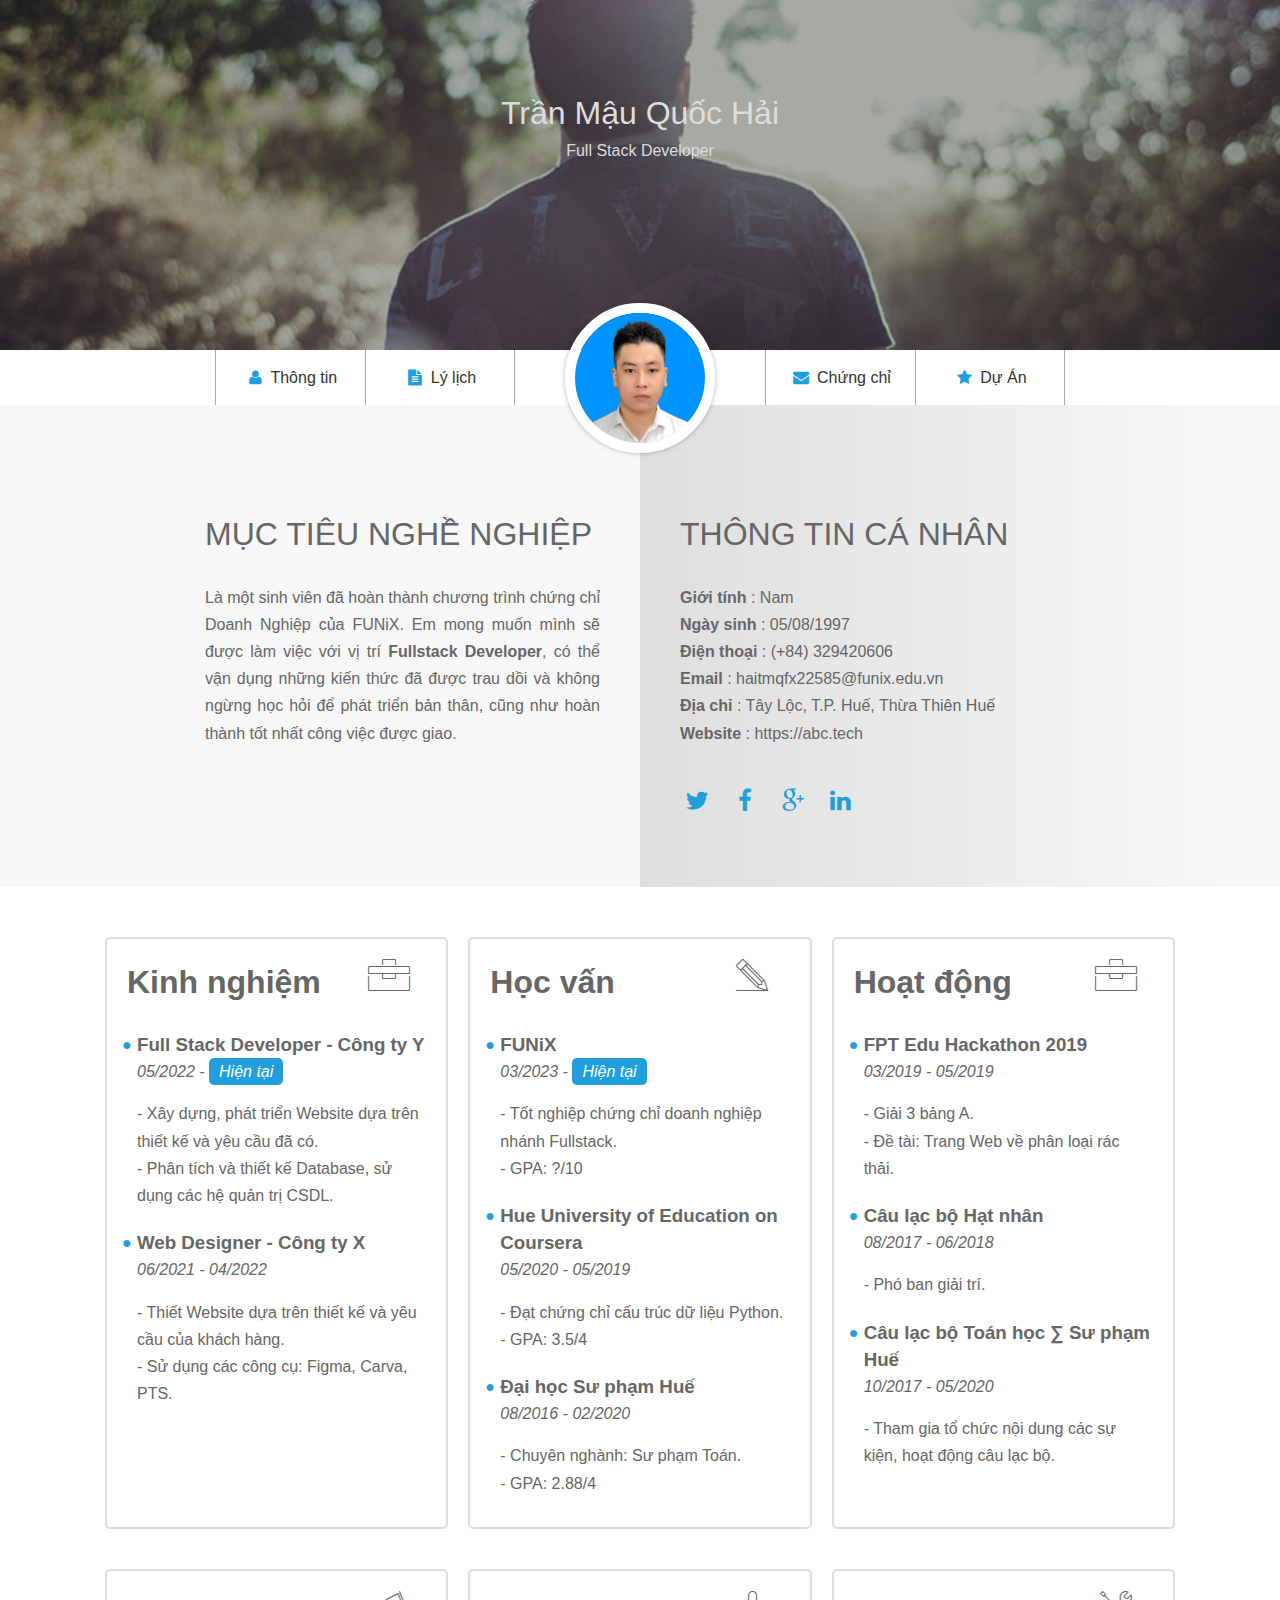
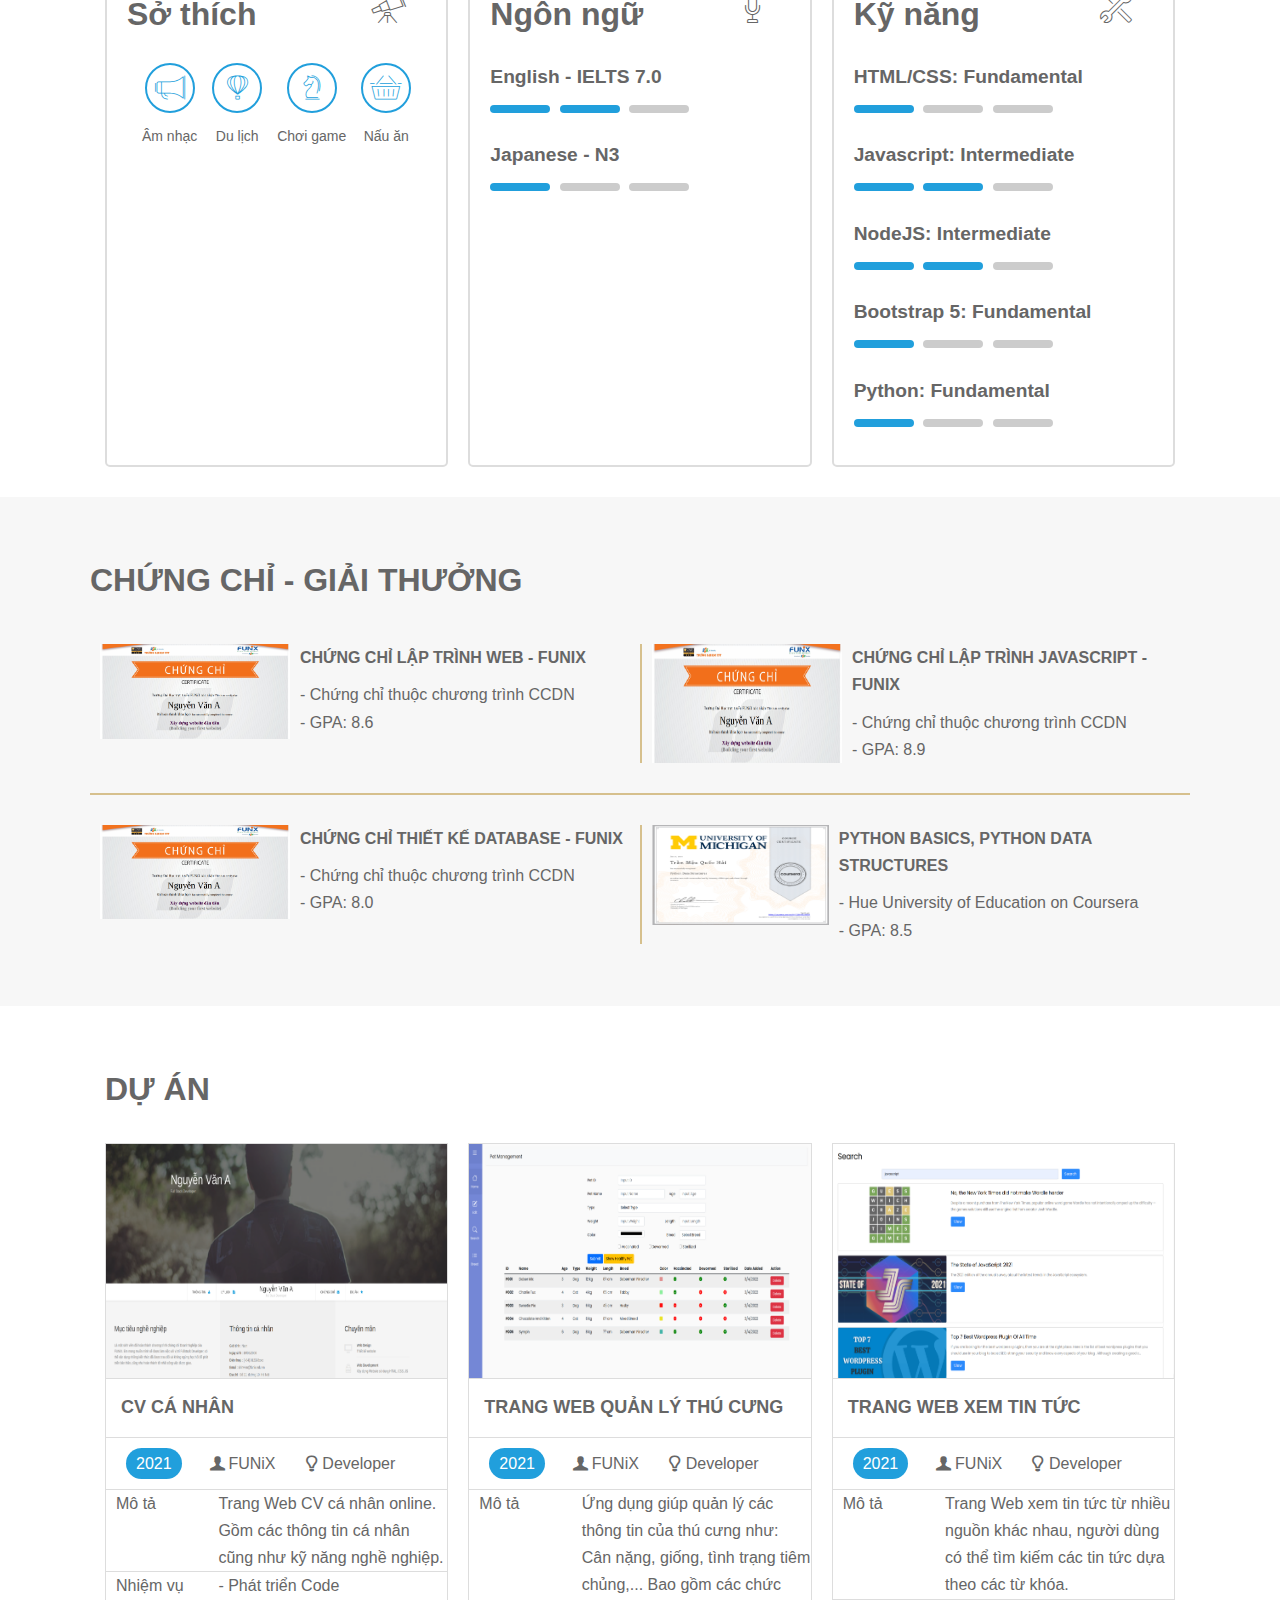
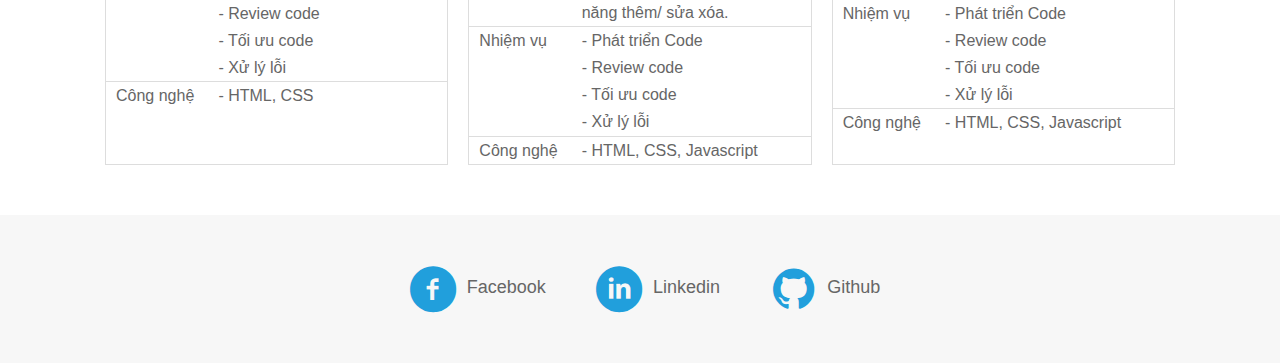
==== index.html @ 948b6e81 "add cv for assignment 3" ====
<!DOCTYPE html>
<html lang="en">
  <head>
    <meta charset="UTF-8" />
    <meta http-equiv="X-UA-Compatible" content="IE=edge" />
    <meta name="viewport" content="width=device-width, initial-scale=1.0" />
    <link rel="stylesheet" href="./css/laptop.css" />
    <link rel="stylesheet" href="./css/tablet.css" />
    <link rel="stylesheet" href="./css/mobile.css" />
    <link rel="stylesheet" href="./css/font.css" />
    <link rel="stylesheet" href="css/font.css" />
    <title>Assignment 03</title>
  </head>
  <body>
    <div class="intro">
      <div class="overlay"></div>
      <div id="banner" style="padding: 50px">
        <h1>Trần Mậu Quốc Hải</h1>
        <span>Full Stack Developer</span>
      </div>
    </div>

    <section id="nav-bar">
      <nav class="container">
        <a href="#about"><i class="icon-user icon-color-edit"></i> Thông tin</a>
        <a href="#job-info"
          ><i class="icon-doc-text-inv icon-color-edit"></i> Lý lịch</a
        >
        <div class="name">
          <!-- <h3>Trần Mậu Quốc Hải</h3> -->
          <!-- <p>Full Stack Developer</p> -->
        </div>
        <!-- tạo class chung chỉnh màu icon -->
        <a href="#certificate"
          ><i class="icon-mail-alt icon-color-edit"></i> Chứng chỉ</a
        >
        <a href="#project"><i class="icon-star-1 icon-color-edit"></i> Dự Án</a>
        <img class="avatar" src="./images/anh3x4.jpg" alt="personal avatar" />
      </nav>
    </section>

    <section id="about" class="bg-grey">
      <div class="container width-fix">
        <div id="target">
          <h1 class="section-title">Mục tiêu nghề nghiệp</h1>
          <p>
            Là một sinh viên đã hoàn thành chương trình chứng chỉ Doanh Nghiệp
            của FUNiX. Em mong muốn mình sẽ được làm việc với vị trí
            <b>Fullstack Developer</b>, có thể vận dụng những kiến thức đã được
            trau dồi và không ngừng học hỏi để phát triển bản thân, cũng như
            hoàn thành tốt nhất công việc được giao.
          </p>
        </div>
        <div id="personal-info">
          <h1 class="section-title">Thông tin cá nhân</h1>
          <ul class="mt-40 info">
            <!-- dùng thẻ strong hoặc thẻ span để chỉnh font-weight -->
            <li><span>Giới tính</span> : Nam</li>
            <li><span>Ngày sinh</span> : 05/08/1997</li>
            <li><span>Điện thoại</span> : (+84) 329420606</li>
            <li><span>Email</span> : haitmqfx22585@funix.edu.vn</li>
            <li><span>Địa chỉ</span> : Tây Lộc, T.P. Huế, Thừa Thiên Huế</li>
            <li><span>Website</span> : https://abc.tech</li>
          </ul>
          <!-- tạo list hiển thị contract icon -->
          <ul class="contact-icon">
            <li>
              <a href="#"><i class="icon-twitter icon-color-edit"></i></a>
            </li>
            <li>
              <a href="https://www.facebook.com/htmq13/"
                ><i class="icon-facebook icon-color-edit"></i
              ></a>
            </li>
            <li>
              <a href="#"><i class="icon-gplus icon-color-edit"></i></a>
            </li>
            <li>
              <a href="www.linkedin.com/in/haitmq97"
                ><i class="icon-linkedin icon-color-edit"></i
              ></a>
            </li>
          </ul>
        </div>
      </div>
    </section>

    <section id="job-info">
      <div class="container">
        <div style="margin-top: 20px" class="grid-item experience">
          <h1>Kinh nghiệm</h1>
          <i class="ic-toolbox job-info-icon"></i>
          <!-- tạo lớp để css phần tử giả (index trước list) -->
          <ul class="whitespace-li desc-index">
            <li>
              <h3>Full Stack Developer - Công ty Y</h3>
              <p>
                <em>05/2022 - <span class="blue-bg">Hiện tại</span></em>
              </p>
              <p>
                - Xây dựng, phát triển Website dựa trên thiết kế và yêu cầu đã
                có.
              </p>
              <p>
                - Phân tích và thiết kế Database, sử dụng các hệ quản trị CSDL.
              </p>
            </li>
            <li>
              <h3>Web Designer - Công ty X</h3>
              <p><em>06/2021 - 04/2022</em></p>
              <p>
                - Thiết Website dựa trên thiết kế và yêu cầu của khách hàng.
              </p>
              <p>- Sử dụng các công cụ: Figma, Carva, PTS.</p>
            </li>
          </ul>
        </div>
        <div style="margin-top: 20px" class="grid-item education">
          <h1>Học vấn</h1>
          <i class="ic-pencil job-info-icon"></i>
          <ul class="whitespace-li desc-index">
            <li>
              <h3>FUNiX</h3>
              <p>
                <em>03/2023 - <span class="blue-bg">Hiện tại</span></em>
              </p>
              <p>- Tốt nghiệp chứng chỉ doanh nghiệp nhánh Fullstack.</p>
              <p>- GPA: ?/10</p>
            </li>
            <li>
              <h3>Hue University of Education on Coursera</h3>
              <p><em>05/2020 - 05/2019</em></p>
              <p>- Đạt chứng chỉ cấu trúc dữ liệu Python.</p>
              <p>- GPA: 3.5/4</p>
            </li>
            <li>
              <h3>Đại học Sư phạm Huế</h3>
              <p><em>08/2016 - 02/2020</em></p>
              <p>- Chuyên nghành: Sư phạm Toán.</p>
              <p>- GPA: 2.88/4</p>
            </li>
          </ul>
        </div>
        <div style="margin-top: 20px" class="grid-item activity">
          <h1>Hoạt động</h1>
          <i class="ic-toolbox job-info-icon"></i>
          <ul class="whitespace-li desc-index">
            <li>
              <h3>FPT Edu Hackathon 2019</h3>
              <p><em>03/2019 - 05/2019</em></p>
              <p>- Giải 3 bảng A.</p>
              <p>- Đề tài: Trang Web về phân loại rác thải.</p>
            </li>
            <li>
              <h3>Câu lạc bộ Hạt nhân</h3>
              <p><em>08/2017 - 06/2018</em></p>
              <p>- Phó ban giải trí.</p>
            </li>

            <li>
              <h3>Câu lạc bộ Toán học &sum; Sư phạm Huế</h3>
              <p><em>10/2017 - 05/2020</em></p>
              <p>
                - Tham gia tổ chức nội dung các sự kiện, hoạt động câu lạc bộ.
              </p>
            </li>
          </ul>
        </div>
        <div style="margin-top: 20px" class="grid-item hobby">
          <h1>Sở thích</h1>
          <i class="ic-telescope job-info-icon"></i>
          <div class="hobby-items">
            <div><i class="ic-megaphone"></i> Âm nhạc</div>
            <div><i class="ic-hotairballoon"></i> Du lịch</div>
            <div><i class="ic-strategy"></i> Chơi game</div>
            <div><i class="ic-basket"></i> Nấu ăn</div>
          </div>
        </div>
        <div style="margin-top: 20px" class="grid-item languages">
          <h1>Ngôn ngữ</h1>
          <i class="ic-mic job-info-icon"></i>
          <ul class="whitespace-li skill-bars">
            <!-- tạo các level bars -->
            <li class="language-1">
              <p>English - IELTS 7.0</p>
              <span class="level-bar"></span>
              <span class="level-bar"></span>
              <span class="level-bar unreached-level"></span>
            </li>
            <li class="language-2">
              <p>Japanese - N3</p>
              <span class="level-bar"></span>
              <span class="level-bar unreached-level"></span>
              <span class="level-bar unreached-level"></span>
            </li>
          </ul>
        </div>
        <div style="margin-top: 20px" class="grid-item skills">
          <h1>Kỹ năng</h1>
          <i class="ic-tools-2 job-info-icon"></i>
          <ul class="whitespace-li skill-bars">
            <li class="skill-1">
              <p>HTML/CSS: Fundamental</p>
              <span class="level-bar"></span>
              <span class="level-bar unreached-level"></span>
              <span class="level-bar unreached-level"></span>
            </li>
            <li class="skill-2">
              <p>Javascript: Intermediate</p>
              <span class="level-bar"></span>
              <span class="level-bar"></span>
              <span class="level-bar unreached-level"></span>
            </li>
            <li class="skill-3">
              <p>NodeJS: Intermediate</p>
              <span class="level-bar"></span>
              <span class="level-bar"></span>
              <span class="level-bar unreached-level"></span>
            </li>
            <li class="skill-4">
              <p>Bootstrap 5: Fundamental</p>
              <span class="level-bar"></span>
              <span class="level-bar unreached-level"></span>
              <span class="level-bar unreached-level"></span>
            </li>
            <li class="skill-4">
              <p>Python: Fundamental</p>
              <span class="level-bar"></span>
              <span class="level-bar unreached-level"></span>
              <span class="level-bar unreached-level"></span>
            </li>
          </ul>
        </div>
      </div>
    </section>
    <section id="certificate" class="bg-grey">
      <div class="container">
        <h1 class="section-title mb-title-fix">Chứng chỉ - Giải thưởng</h1>
        <div class="certificate-grid">
          <div class="certi-grid-item">
            <div class="flexbox">
              <img src="./images/Cert_WEB.png" alt="certificate image 1" />
              <div>
                <h4>Chứng chỉ lập trình Web - Funix</h4>
                <p>- Chứng chỉ thuộc chương trình CCDN</p>
                <p>- GPA: 8.6</p>
              </div>
            </div>
          </div>
          <div class="certi-grid-item">
            <div class="flexbox">
              <img src="./images/Cert_WEB.png" alt="certificate image 2" />
              <div>
                <h4>Chứng chỉ lập trình Javascript - Funix</h4>
                <p>- Chứng chỉ thuộc chương trình CCDN</p>
                <p>- GPA: 8.9</p>
              </div>
            </div>
          </div>
          <div class="certi-grid-item">
            <div class="flexbox">
              <img src="./images/Cert_WEB.png" alt="certificate image 3" />
              <div>
                <h4>Chứng chỉ Thiết kế Database - Funix</h4>
                <p>- Chứng chỉ thuộc chương trình CCDN</p>
                <p>- GPA: 8.0</p>
              </div>
            </div>
          </div>
          <div class="certi-grid-item">
            <div class="flexbox">
              <img
                class="imgHeight"
                src="./images/1.PNG"
                alt="certificate image 4"
              />
              <div>
                <h4>Python basics, Python Data Structures</h4>
                <p>- Hue University of Education on Coursera</p>
                <p>- GPA: 8.5</p>
              </div>
            </div>
          </div>
        </div>
      </div>
    </section>

    <section id="project">
      <div class="container">
        <h1 class="section-title">Dự án</h1>
        <div class="project-grid">
          <div class="project-item">
            <img src="./images/project_1.png" alt="project image 1" />
            <div class="project-name">CV cá nhân</div>
            <div class="project-scope">
              <span>2021</span>
              <span><i class="icon-user-1"></i>FUNiX</span>
              <span><i class="icon-lamp"></i>Developer</span>
            </div>
            <!-- tạo table để hiển thị thông tin tương ứng từng hàng -->
            <table class="project-tb">
              <tr>
                <td>Mô tả</td>
                <td>
                  Trang Web CV cá nhân online. Gồm các thông tin cá nhân cũng
                  như kỹ năng nghề nghiệp.
                </td>
              </tr>
              <tr>
                <td>Nhiệm vụ</td>
                <td>
                  - Phát triển Code<br />- Review code<br />- Tối ưu code<br />-
                  Xử lý lỗi
                </td>
              </tr>
              <tr>
                <td>Công nghệ</td>
                <td>- HTML, CSS</td>
              </tr>
            </table>
          </div>
          <div class="project-item">
            <img src="./images/project_2.png" alt="project image 2" />
            <div class="project-name">Trang Web quản lý thú cưng</div>
            <div class="project-scope">
              <span>2021</span>
              <span><i class="icon-user-1"></i>FUNiX</span>
              <span><i class="icon-lamp"></i>Developer</span>
            </div>
            <table class="project-tb">
              <tr>
                <td>Mô tả</td>
                <td>
                  Ứng dụng giúp quản lý các thông tin của thú cưng như: Cân
                  nặng, giống, tình trạng tiêm chủng,... Bao gồm các chức năng
                  thêm/ sửa xóa.
                </td>
              </tr>
              <tr>
                <td>Nhiệm vụ</td>
                <td>
                  - Phát triển Code<br />- Review code<br />- Tối ưu code<br />-
                  Xử lý lỗi
                </td>
              </tr>
              <tr>
                <td>Công nghệ</td>
                <td>- HTML, CSS, Javascript</td>
              </tr>
            </table>
          </div>
          <div class="project-item">
            <img src="./images/project_3.png" alt="project image 3" />
            <div class="project-name">Trang Web xem tin tức</div>
            <div class="project-scope">
              <span>2021</span>
              <span><i class="icon-user-1"></i>FUNiX</span>
              <span><i class="icon-lamp"></i>Developer</span>
            </div>
            <table class="project-tb">
              <tr>
                <td>Mô tả</td>
                <td>
                  Trang Web xem tin tức từ nhiều nguồn khác nhau, người dùng có
                  thể tìm kiếm các tin tức dựa theo các từ khóa.
                </td>
              </tr>
              <tr>
                <td>Nhiệm vụ</td>
                <td>
                  - Phát triển Code<br />- Review code<br />- Tối ưu code<br />-
                  Xử lý lỗi
                </td>
              </tr>
              <tr>
                <td>Công nghệ</td>
                <td>- HTML, CSS, Javascript</td>
              </tr>
            </table>
          </div>
        </div>
      </div>
    </section>

    <section id="footer" class="bg-grey">
      <div class="container">
        <ul class="contact-list">
          <li>
            <a href="https://www.facebook.com/htmq13/"
              ><i class="icon-facebook-circled icon-color-edit"></i
              ><span class="hidden">Facebook</span></a
            >
          </li>
          <li>
            <a href="www.linkedin.com/in/haitmq97"
              ><i class="icon-linkedin-circled icon-color-edit"></i
              ><span class="hidden">Linkedin</span></a
            >
          </li>
          <li>
            <a href="https://github.com/haitmq97"
              ><i class="icon-github-circled icon-color-edit"></i
              ><span class="hidden">Github</span></a
            >
          </li>
        </ul>
      </div>
    </section>
  </body>
</html>
---- css/laptop.css ----
* {
  margin: 0px;
  /* set padding và box-sizing */
  padding: 0;
  box-sizing: border-box;
}
/* set font chữ và màu */
html,
body,
p,
ul,
li,
a,
table,
tr,
td {
  font-family: Arial, Helvetica, sans-serif;
  color: #666;
  line-height: 1.7rem;
  font-size: 1rem;
}

a:link {
  text-decoration: none;
}

ul {
  list-style-type: none;
}

.icon-color-edit {
  color: #219fdc;
}

/* initial css */

.bg-grey {
  background: #f7f7f7;
}

section > .container {
  max-width: 1170px;
  width: 100%;
  margin: auto;
  display: block;
  padding: 30px 50px;
}

/* CSS */
/* section-title */

.section-title {
  text-transform: uppercase;
  margin: 40px 0;
}

/* banner */

.intro {
  min-width: 1200px;
  margin: 0 auto;
  height: 350px;
  background: url('../images/banner.jpg') no-repeat center top;
  background-size: cover;
  position: relative;
}

/* tạo độ tối cho img */
.overlay {
  position: absolute;
  background-color: rgba(0, 0, 0, 0.3);
  width: 100%;
  height: 100%;
}

/* xác định vị trí cho banner */

.intro #banner {
  width: 400px;
  color: #ddd;
  text-align: center;
  position: absolute;
  top: 50px;
  left: 50%;
  transform: translateX(-50%);
}

.intro #banner h1 {
  font-weight: 300;
  padding-bottom: 10px;
}

/* navbar */

#nav-bar .container {
  /* overflow: hidden; */
  padding: 0;
  display: flex;
  justify-content: center;
}

#nav-bar .container a {
  display: inline-block;
  width: 150px;
  text-align: center;
  color: #333;
  padding: 14px 16px;
  text-decoration: none;
  border-left: 1px solid #aaa;
}

#nav-bar a + a {
  border-right: 1px solid #aaa;
}

#nav-bar .container a:hover {
  background-color: #333;
  color: #ddd;
}

.name {
  width: 250px;
  text-align: center;
  display: flex;
  flex-direction: column;
  justify-content: center;
}

.name h3 {
  padding-bottom: 5px;
}

.name p {
  font-size: 12px;
  color: #aaa;
}

/* about */

/* fix lại chiều rộng của container section */
/* .width-fix {
  min-width: 1170px;
  width: 100% !important;
} */

#about .container {
  display: grid;
  grid-template-columns: 1fr 1fr;
  /* set lại padding */
  padding: 0;
}

#about .container h1 {
  line-height: 2.4rem;
}

/* căn chỉnh target */
#target {
  padding: 70px 40px 70px 150px;
}

#target p {
  text-align: justify;
}

/* căn chỉnh và đặt màu nền personal-info */
#personal-info {
  background: linear-gradient(90deg, #dedede, #f7f7f7);
  padding: 70px 150px 70px 40px;
}

.contact-icon > li {
  display: inline-block;
  margin-top: 40px;
  margin-right: 10px;
}

.contact-icon > li i {
  font-size: 24px;
}

/* style nội dung của target và personal-info */

#about .container div h1 {
  margin-bottom: 30px;
  font-weight: lighter;
  font-size: 32px;
}

#about .container span {
  font-weight: bold;
}

/* Job info */

/* Tạo grid container */
#job-info > .container {
  margin: 0 auto;
  display: grid;
  grid-template-columns: repeat(3, 1fr);
  column-gap: 20px;
  row-gap: 20px;
}

/* style các grid items */

.grid-item {
  border: 2px solid #ddd;
  border-radius: 5px;
  padding: 30px 20px;
  display: grid;
  grid-template-columns: 3fr 1fr;
  grid-template-rows: auto 1fr;
  row-gap: 20px;
}

.grid-item > ul {
  grid-column: 1 / span 2;
}

/* chỉnh size của icon */
.job-info-icon {
  font-size: 32px;
  text-align: center;
  padding-bottom: 10px;
  position: relative;
  top: -10px;
}

/* style li trong khối grid */
.desc-index > li {
  padding-left: 10px;
  position: relative;
}

.desc-index > li::before {
  content: '\25CF';
  color: #219fdc;
  position: absolute;
  left: -5px;
}

.whitespace-li > li + li {
  margin-top: 20px;
}

.desc-index > li > p:nth-of-type(1) {
  margin-bottom: 15px;
}

.blue-bg {
  display: inline-block;
  background-color: #219fdc;
  color: #fff;
  padding: 0 10px;
  border-radius: 5px;
}

/* Hobby */

.hobby-items {
  grid-column: 1 / span 2;
  display: flex;
  text-align: center;
  justify-content: space-evenly;
}

.hobby-items > div {
  font-size: 14px;
}

.hobby-items i {
  font-size: 24px;
  color: #219fdc;
  width: 50px;
  height: 50px;
  display: flex;
  justify-content: center;
  align-items: center;
  border: 2px solid #219fdc;
  border-radius: 50%;
  margin: 0 auto 10px;
}

/* languages and skills  */

.skill-bars {
  grid-column: 1 / span 2;
}

.skill-bars > li > p {
  font-size: 1.2rem;
  font-weight: bold;
}
/* Tạo level bar */

.level-bar {
  margin-top: 15px;
  display: inline-block;
  width: 60px;
  height: 8px;
  background-color: #219fdc;
  border-radius: 5px;
  margin-right: 5px;
}

.unreached-level {
  background-color: #ccc;
}

/* certificate */
/* fix margin-bottom của title */
.mb-title-fix {
  margin-bottom: 20px;
}
/* fix lại width của container */
#certificate > .container {
  max-width: 1200px;
  width: 100%;
}

.certificate-grid {
  display: grid;
  grid-template-columns: 1fr 1fr;
  grid-template-rows: 1fr 1fr;
}

.certi-grid-item {
  border-bottom: 2px solid #d6c08d;
  padding: 30px 0;
}

.flexbox {
  display: flex;
  padding: 0 10px;
}

/* Hiển thị vertical border cho phần tử chẵn */
.certi-grid-item:nth-child(even) .flexbox {
  border-left: 2px solid #d6c08d;
}
/* tắt hiển thị border 2 phần tử cuối */
.certi-grid-item:last-child,
.certi-grid-item:nth-last-child(2) {
  border: none;
}

.certi-grid-item img {
  width: 190px;
  margin-right: 10px;
}

.imgHeight {
  height: 100px;
}

.certi-grid-item h4 {
  text-transform: uppercase;
  font-weight: 600;
  margin-bottom: 10px;
}

/* project */

.project-grid {
  /* tạo grid */
  display: grid;
  grid-template-columns: repeat(3, 1fr);
  column-gap: 20px;
  padding-bottom: 20px;
}

.project-item {
  border: 1px solid #ddd;
  display: flex;
  flex-direction: column;
}

.project-item > *:not(:last-child) {
  border-bottom: 1px solid #ddd;
}

/* style noi dung trong project item */
.project-item > img {
  width: 100%;
  height: auto;
}

.project-name {
  text-transform: uppercase;
  font-size: 18px;
  font-weight: bold;
  padding: 15px;
}

.project-scope {
  padding: 10px 20px;
}

.project-scope > span {
  display: inline-block;
  margin-right: 20px;
}
/* style nội dung project table và tạo border */
.project-scope > span:first-child {
  background-color: #219fdc;
  border-radius: 20px;
  padding: 2px 10px;
  color: #fff;
}

.project-tb {
  border-collapse: collapse;
}

.project-tb tr + tr {
  border-top: 1px solid #ddd;
}

.project-tb tr > td {
  padding-left: 10px;
}

.project-tb tr > td:first-child {
  width: 30%;
  vertical-align: top;
  padding-left: 10px;
}

/* footer */
.contact-list {
  display: flex;
  justify-content: center;
}

.contact-list > li {
  display: inline-block;
  padding: 20px;
}

.contact-list a {
  font-size: 18px;
}

.contact-list i {
  font-size: 3rem;
  vertical-align: middle;
}

/* phan nâng cao  */

#nav-bar .container {
  position: relative;
}

#nav-bar .container .avatar {
  width: 150px;
  height: 150px;
  border: 10px solid #fff;
  border-radius: 50%;
  box-shadow: 0 0 5px rgba(0, 0, 0, 0.3);
  position: absolute;
  top: 50%;
  left: 50%;
  transform: translate(-50%, -50%);
}
---- css/tablet.css ----
@media only screen and (min-width: 768px) and (max-width: 1023px) {
  p,
  div,
  ul,
  li,
  a,
  table,
  tr,
  td {
    line-height: 2rem;
    font-size: 1.1rem;
  }

  section > .container {
    padding: 20px 40px;
  }

  /* navbar */
  .name,
  .avatar {
    display: none;
  }

  #nav-bar .container a {
    width: 20%;
  }

  #nav-bar .container > a:nth-of-type(2) {
    border-right: none;
  }
  /* about */
  #about .container > div {
    padding: 25px;
  }
  #about .container div h1 {
    margin: 20px auto;
    text-align: center;
    font-size: 1.6rem;
  }
  #job-info > .container {
    margin: 0 auto;
    display: grid;
    grid-template-columns: repeat(2, 1fr);
    column-gap: 20px;
    row-gap: 10px;
  }
  .flexbox {
    flex-direction: column;
  }

  .flexbox img {
    padding: 0 1rem;
  }
  .flexbox h4 {
    white-space: wrap;
  }
  .certi-grid-item img {
    width: 100%;
    height: fit-content;
  }
  .project-grid {
    column-gap: 10px;
    padding-bottom: 10px;
  }
  .project-name {
    font-size: 16px;
    padding: 10px;
  }
}
---- css/mobile.css ----
@media only screen and (max-width: 767px) {
  p,
  div,
  ul,
  li,
  a,
  table,
  tr,
  td {
    line-height: 2rem;
    font-size: 1.4rem;
  }

  /* container */
  section > .container {
  }
  /* Navbar */
  .name,
  .avatar {
    display: none;
  }
  #nav-bar .container {
    display: block;
    width: 100%;
  }
  #nav-bar .container > a {
    display: block;
    width: 100%;
    text-align: left;
    padding: 10px 16px;
  }

  #about .container {
    display: block;
  }

  #about .container > div {
    padding: 40px;
  }
  #about .container div h1 {
    margin: 15px auto;
    text-align: center;
  }
  #personal-info {
    background: linear-gradient(180deg, #dbdada, #f7f7f7);
  }
  .contact-icon {
    display: flex;
    flex-direction: row;
    justify-content: center;
  }

  .contact-icon > li i {
    font-size: 2rem;
  }
  #job-info > .container {
    margin: 0 auto;
    display: grid;
    grid-template-columns: 1fr;
    column-gap: 20px;
    row-gap: 10px;
  }
  .certificate-grid {
    display: grid;
    grid-template-columns: 1fr;
  }
  .flexbox {
    flex-direction: column;
  }
  .flexbox h4 {
    white-space: wrap;
  }
  .certi-grid-item img {
    width: 100%;
    height: auto;
    margin-bottom: 20px;
  }
  .certi-grid-item:nth-child(even) .flexbox {
    border-left: none;
  }
  .certi-grid-item:not(:last-child) {
    border-bottom: 2px solid #d6c08d !important;
  }
  .project-grid {
    /* tạo grid */
    display: grid;
    grid-template-columns: 1fr;
  }
  .project-item:not(:last-child) {
    margin-bottom: 20px;
  }

  .project-item .project-name {
    order: -1;
    background: linear-gradient(180deg, #dbdada, #f7f7f7);
  }
  #footer .hidden {
    display: none;
  }
  .contact-list i {
    font-size: 4rem;
  }
}
---- css/font.css ----
@font-face {
	font-family: 'open_sanslight';
	src: url('../fonts/OpenSans-Light-webfont.eot');
	src: url('../fonts/OpenSans-Light-webfont.eot#iefix') format('embedded-opentype'),
		url('../fonts/OpenSans-Light-webfont.woff') format('woff'),
		url('../fonts/OpenSans-Light-webfont.ttf') format('truetype'),
		url('../fonts/OpenSans-Light-webfont.svg#open_sanslight') format('svg');
	font-weight: normal;
	font-style: normal;

}

@font-face {
	font-family: 'open_sansitalic';
	src: url('../fonts/OpenSans-Italic-webfont.eot');
	src: url('../fonts/OpenSans-Italic-webfont.eot#iefix') format('embedded-opentype'),
		url('../fonts/OpenSans-Italic-webfont.woff') format('woff'),
		url('../fonts/OpenSans-Italic-webfont.ttf') format('truetype'),
		url('../fonts/OpenSans-Italic-webfont.svg#open_sansitalic') format('svg');
	font-weight: normal;
	font-style: normal;

}

@font-face {
	font-family: 'open_sanssemibold';
	src: url('../fonts/OpenSans-Semibold-webfont.eot');
	src: url('../fonts/OpenSans-Semibold-webfont.eot#iefix') format('embedded-opentype'),
		url('../fonts/OpenSans-Semibold-webfont.woff') format('woff'),
		url('../fonts/OpenSans-Semibold-webfont.ttf') format('truetype'),
		url('../fonts/OpenSans-Semibold-webfont.svg#open_sanssemibold') format('svg');
	font-weight: normal;
	font-style: normal;

}


@font-face {
	font-family: 'open_sanslight_italic';
	src: url('../fonts/OpenSans-LightItalic-webfont.eot');
	src: url('../fonts/OpenSans-LightItalic-webfont.eot#iefix') format('embedded-opentype'),
		url('../fonts/OpenSans-LightItalic-webfont.woff') format('woff'),
		url('../fonts/OpenSans-LightItalic-webfont.ttf') format('truetype'),
		url('../fonts/OpenSans-LightItalic-webfont.svg#open_sanslight_italic') format('svg');
	font-weight: normal;
	font-style: normal;

}

@font-face {
	font-family: 'open_sansregular';
	src: url('../fonts/OpenSans-Regular-webfont.eot');
	src: url('../fonts/OpenSans-Regular-webfont.eot#iefix') format('embedded-opentype'),
		url('../fonts/OpenSans-Regular-webfont.woff') format('woff'),
		url('../fonts/OpenSans-Regular-webfont.ttf') format('truetype'),
		url('../fonts/OpenSans-Regular-webfont.svg#open_sansregular') format('svg');
	font-weight: normal;
	font-style: normal;

}


@font-face {
	font-family: 'fontello';
	src: url('../fonts/fontello.eot');
	src: url('../fonts/fontello.eot#iefix') format('embedded-opentype'),
		url('../fonts/fontello.woff') format('woff'),
		url('../fonts/fontello.ttf') format('truetype'),
		url('../fonts/fontello.svg#fontello') format('svg');
	font-weight: normal;
	font-style: normal;
}

[class^="icon-"]:before,
[class*=" icon-"]:before {
	font-family: "fontello";
	font-style: normal;
	font-weight: normal;
	speak: none;

	display: inline-block;
	text-decoration: inherit;
	width: 1em;
	margin-right: .2em;
	text-align: center;
	/* opacity: .8; */

	/* For safety - reset parent styles, that can break glyph codes*/
	font-variant: normal;
	text-transform: none;

	/* fix buttons height, for twitter bootstrap */
	line-height: 1em;

	/* Animation center compensation - margins should be symmetric */
	/* remove if not needed */
	margin-left: .2em;

	/* you can be more comfortable with increased icons size */
	/* font-size: 120%; */

	/* Font smoothing. That was taken from TWBS */
	-webkit-font-smoothing: antialiased;
	-moz-osx-font-smoothing: grayscale;

	/* Uncomment for 3D effect */
	/* text-shadow: 1px 1px 1px rgba(127, 127, 127, 0.3); */
}

.icon-emo-happy:before {
	content: '\e800';
}

/* '' */
.icon-emo-wink:before {
	content: '\e801';
}

/* '' */
.icon-emo-wink2:before {
	content: '\e802';
}

/* '' */
.icon-emo-unhappy:before {
	content: '\e803';
}

/* '' */
.icon-emo-sleep:before {
	content: '\e804';
}

/* '' */
.icon-emo-thumbsup:before {
	content: '\e805';
}

/* '' */
.icon-emo-devil:before {
	content: '\e806';
}

/* '' */
.icon-emo-surprised:before {
	content: '\e807';
}

/* '' */
.icon-emo-tongue:before {
	content: '\e808';
}

/* '' */
.icon-emo-coffee:before {
	content: '\e809';
}

/* '' */
.icon-emo-sunglasses:before {
	content: '\e80a';
}

/* '' */
.icon-emo-displeased:before {
	content: '\e80b';
}

/* '' */
.icon-emo-beer:before {
	content: '\e80c';
}

/* '' */
.icon-emo-grin:before {
	content: '\e80d';
}

/* '' */
.icon-emo-angry:before {
	content: '\e80e';
}

/* '' */
.icon-emo-saint:before {
	content: '\e80f';
}

/* '' */
.icon-emo-cry:before {
	content: '\e810';
}

/* '' */
.icon-emo-shoot:before {
	content: '\e811';
}

/* '' */
.icon-emo-squint:before {
	content: '\e812';
}

/* '' */
.icon-emo-laugh:before {
	content: '\e813';
}

/* '' */
.icon-spin1:before {
	content: '\e814';
}

/* '' */
.icon-spin2:before {
	content: '\e815';
}

/* '' */
.icon-spin3:before {
	content: '\e816';
}

/* '' */
.icon-spin4:before {
	content: '\e817';
}

/* '' */
.icon-spin5:before {
	content: '\e818';
}

/* '' */
.icon-spin6:before {
	content: '\e819';
}

/* '' */
.icon-firefox:before {
	content: '\e81a';
}

/* '' */
.icon-chrome:before {
	content: '\e81b';
}

/* '' */
.icon-opera:before {
	content: '\e81c';
}

/* '' */
.icon-ie:before {
	content: '\e81d';
}

/* '' */
.icon-crown:before {
	content: '\e81e';
}

/* '' */
.icon-crown-plus:before {
	content: '\e81f';
}

/* '' */
.icon-crown-minus:before {
	content: '\e820';
}

/* '' */
.icon-marquee:before {
	content: '\e821';
}

/* '' */
.icon-glass:before {
	content: '\e822';
}

/* '' */
.icon-music:before {
	content: '\e823';
}

/* '' */
.icon-search:before {
	content: '\e824';
}

/* '' */
.icon-mail:before {
	content: '\e825';
}

/* '' */
.icon-mail-alt:before {
	content: '\e826';
}

/* '' */
.icon-mail-squared:before {
	content: '\e827';
}

/* '' */
.icon-heart:before {
	content: '\e828';
}

/* '' */
.icon-heart-empty:before {
	content: '\e829';
}

/* '' */
.icon-star-1:before {
	content: '\e82a';
}

/* '' */
.icon-star-empty-1:before {
	content: '\e82b';
}

/* '' */
.icon-star-half:before {
	content: '\e82c';
}

/* '' */
.icon-star-half-alt:before {
	content: '\e82d';
}

/* '' */
.icon-user:before {
	content: '\e82e';
}

/* '' */
.icon-user-plus:before {
	content: '\e82f';
}

/* '' */
.icon-user-times:before {
	content: '\e830';
}

/* '' */
.icon-users:before {
	content: '\e831';
}

/* '' */
.icon-male:before {
	content: '\e832';
}

/* '' */
.icon-female:before {
	content: '\e833';
}

/* '' */
.icon-child:before {
	content: '\e834';
}

/* '' */
.icon-user-secret:before {
	content: '\e835';
}

/* '' */
.icon-video:before {
	content: '\e836';
}

/* '' */
.icon-videocam:before {
	content: '\e837';
}

/* '' */
.icon-picture:before {
	content: '\e838';
}

/* '' */
.icon-camera:before {
	content: '\e839';
}

/* '' */
.icon-camera-alt:before {
	content: '\e83a';
}

/* '' */
.icon-th-large:before {
	content: '\e83b';
}

/* '' */
.icon-th:before {
	content: '\e83c';
}

/* '' */
.icon-th-list:before {
	content: '\e83d';
}

/* '' */
.icon-ok:before {
	content: '\e83e';
}

/* '' */
.icon-ok-circled:before {
	content: '\e83f';
}

/* '' */
.icon-ok-circled2:before {
	content: '\e840';
}

/* '' */
.icon-ok-squared:before {
	content: '\e841';
}

/* '' */
.icon-cancel:before {
	content: '\e842';
}

/* '' */
.icon-cancel-circled:before {
	content: '\e843';
}

/* '' */
.icon-cancel-circled2:before {
	content: '\e844';
}

/* '' */
.icon-plus:before {
	content: '\e845';
}

/* '' */
.icon-plus-circled:before {
	content: '\e846';
}

/* '' */
.icon-plus-squared:before {
	content: '\e847';
}

/* '' */
.icon-plus-squared-alt:before {
	content: '\e848';
}

/* '' */
.icon-minus:before {
	content: '\e849';
}

/* '' */
.icon-minus-circled:before {
	content: '\e84a';
}

/* '' */
.icon-minus-squared:before {
	content: '\e84b';
}

/* '' */
.icon-minus-squared-alt:before {
	content: '\e84c';
}

/* '' */
.icon-help:before {
	content: '\e84d';
}

/* '' */
.icon-help-circled:before {
	content: '\e84e';
}

/* '' */
.icon-info-circled:before {
	content: '\e84f';
}

/* '' */
.icon-info:before {
	content: '\e850';
}

/* '' */
.icon-home:before {
	content: '\e851';
}

/* '' */
.icon-link:before {
	content: '\e852';
}

/* '' */
.icon-unlink:before {
	content: '\e853';
}

/* '' */
.icon-link-ext:before {
	content: '\e854';
}

/* '' */
.icon-link-ext-alt:before {
	content: '\e855';
}

/* '' */
.icon-attach:before {
	content: '\e856';
}

/* '' */
.icon-lock:before {
	content: '\e857';
}

/* '' */
.icon-lock-open:before {
	content: '\e858';
}

/* '' */
.icon-lock-open-alt:before {
	content: '\e859';
}

/* '' */
.icon-pin:before {
	content: '\e85a';
}

/* '' */
.icon-eye:before {
	content: '\e85b';
}

/* '' */
.icon-eye-off:before {
	content: '\e85c';
}

/* '' */
.icon-tag-1:before {
	content: '\e85d';
}

/* '' */
.icon-tags:before {
	content: '\e85e';
}

/* '' */
.icon-bookmark:before {
	content: '\e85f';
}

/* '' */
.icon-bookmark-empty:before {
	content: '\e860';
}

/* '' */
.icon-flag:before {
	content: '\e861';
}

/* '' */
.icon-flag-empty:before {
	content: '\e862';
}

/* '' */
.icon-flag-checkered:before {
	content: '\e863';
}

/* '' */
.icon-thumbs-up:before {
	content: '\e864';
}

/* '' */
.icon-thumbs-down:before {
	content: '\e865';
}

/* '' */
.icon-thumbs-up-alt:before {
	content: '\e866';
}

/* '' */
.icon-thumbs-down-alt:before {
	content: '\e867';
}

/* '' */
.icon-download:before {
	content: '\e868';
}

/* '' */
.icon-upload:before {
	content: '\e869';
}

/* '' */
.icon-download-cloud:before {
	content: '\e86a';
}

/* '' */
.icon-upload-cloud:before {
	content: '\e86b';
}

/* '' */
.icon-reply:before {
	content: '\e86c';
}

/* '' */
.icon-reply-all:before {
	content: '\e86d';
}

/* '' */
.icon-forward:before {
	content: '\e86e';
}

/* '' */
.icon-quote-left:before {
	content: '\e86f';
}

/* '' */
.icon-quote-right:before {
	content: '\e870';
}

/* '' */
.icon-code:before {
	content: '\e871';
}

/* '' */
.icon-export:before {
	content: '\e872';
}

/* '' */
.icon-export-alt:before {
	content: '\e873';
}

/* '' */
.icon-share:before {
	content: '\e874';
}

/* '' */
.icon-share-squared:before {
	content: '\e875';
}

/* '' */
.icon-pencil:before {
	content: '\e876';
}

/* '' */
.icon-pencil-squared:before {
	content: '\e877';
}

/* '' */
.icon-edit:before {
	content: '\e878';
}

/* '' */
.icon-print:before {
	content: '\e879';
}

/* '' */
.icon-retweet:before {
	content: '\e87a';
}

/* '' */
.icon-keyboard:before {
	content: '\e87b';
}

/* '' */
.icon-gamepad:before {
	content: '\e87c';
}

/* '' */
.icon-comment:before {
	content: '\e87d';
}

/* '' */
.icon-chat:before {
	content: '\e87e';
}

/* '' */
.icon-comment-empty:before {
	content: '\e87f';
}

/* '' */
.icon-chat-empty:before {
	content: '\e880';
}

/* '' */
.icon-bell:before {
	content: '\e881';
}

/* '' */
.icon-bell-alt:before {
	content: '\e882';
}

/* '' */
.icon-bell-off:before {
	content: '\e883';
}

/* '' */
.icon-bell-off-empty:before {
	content: '\e884';
}

/* '' */
.icon-attention-alt:before {
	content: '\e885';
}

/* '' */
.icon-attention:before {
	content: '\e886';
}

/* '' */
.icon-attention-circled:before {
	content: '\e887';
}

/* '' */
.icon-location:before {
	content: '\e888';
}

/* '' */
.icon-direction:before {
	content: '\e889';
}

/* '' */
.icon-compass:before {
	content: '\e88a';
}

/* '' */
.icon-trash:before {
	content: '\e88b';
}

/* '' */
.icon-trash-empty:before {
	content: '\e88c';
}

/* '' */
.icon-doc:before {
	content: '\e88d';
}

/* '' */
.icon-docs:before {
	content: '\e88e';
}

/* '' */
.icon-doc-text:before {
	content: '\e88f';
}

/* '' */
.icon-doc-inv:before {
	content: '\e890';
}

/* '' */
.icon-doc-text-inv:before {
	content: '\e891';
}

/* '' */
.icon-file-pdf:before {
	content: '\e892';
}

/* '' */
.icon-file-word:before {
	content: '\e893';
}

/* '' */
.icon-file-excel:before {
	content: '\e894';
}

/* '' */
.icon-file-powerpoint:before {
	content: '\e895';
}

/* '' */
.icon-file-image:before {
	content: '\e896';
}

/* '' */
.icon-file-archive:before {
	content: '\e897';
}

/* '' */
.icon-file-audio:before {
	content: '\e898';
}

/* '' */
.icon-file-video:before {
	content: '\e899';
}

/* '' */
.icon-file-code:before {
	content: '\e89a';
}

/* '' */
.icon-folder:before {
	content: '\e89b';
}

/* '' */
.icon-folder-open:before {
	content: '\e89c';
}

/* '' */
.icon-folder-empty:before {
	content: '\e89d';
}

/* '' */
.icon-folder-open-empty:before {
	content: '\e89e';
}

/* '' */
.icon-box:before {
	content: '\e89f';
}

/* '' */
.icon-rss:before {
	content: '\e8a0';
}

/* '' */
.icon-rss-squared:before {
	content: '\e8a1';
}

/* '' */
.icon-phone:before {
	content: '\e8a2';
}

/* '' */
.icon-phone-squared:before {
	content: '\e8a3';
}

/* '' */
.icon-fax:before {
	content: '\e8a4';
}

/* '' */
.icon-menu:before {
	content: '\e8a5';
}

/* '' */
.icon-cog:before {
	content: '\e8a6';
}

/* '' */
.icon-cog-alt:before {
	content: '\e8a7';
}

/* '' */
.icon-wrench:before {
	content: '\e8a8';
}

/* '' */
.icon-sliders:before {
	content: '\e8a9';
}

/* '' */
.icon-basket:before {
	content: '\e8aa';
}

/* '' */
.icon-cart-plus:before {
	content: '\e8ab';
}

/* '' */
.icon-cart-arrow-down:before {
	content: '\e8ac';
}

/* '' */
.icon-calendar:before {
	content: '\e8ad';
}

/* '' */
.icon-calendar-empty:before {
	content: '\e8ae';
}

/* '' */
.icon-login:before {
	content: '\e8af';
}

/* '' */
.icon-logout:before {
	content: '\e8b0';
}

/* '' */
.icon-mic:before {
	content: '\e8b1';
}

/* '' */
.icon-mute:before {
	content: '\e8b2';
}

/* '' */
.icon-volume-off:before {
	content: '\e8b3';
}

/* '' */
.icon-volume-down:before {
	content: '\e8b4';
}

/* '' */
.icon-volume-up:before {
	content: '\e8b5';
}

/* '' */
.icon-headphones:before {
	content: '\e8b6';
}

/* '' */
.icon-clock:before {
	content: '\e8b7';
}

/* '' */
.icon-lightbulb:before {
	content: '\e8b8';
}

/* '' */
.icon-block:before {
	content: '\e8b9';
}

/* '' */
.icon-resize-full:before {
	content: '\e8ba';
}

/* '' */
.icon-resize-full-alt:before {
	content: '\e8bb';
}

/* '' */
.icon-resize-small:before {
	content: '\e8bc';
}

/* '' */
.icon-resize-vertical:before {
	content: '\e8bd';
}

/* '' */
.icon-resize-horizontal:before {
	content: '\e8be';
}

/* '' */
.icon-move:before {
	content: '\e8bf';
}

/* '' */
.icon-zoom-in:before {
	content: '\e8c0';
}

/* '' */
.icon-zoom-out:before {
	content: '\e8c1';
}

/* '' */
.icon-down-circled2:before {
	content: '\e8c2';
}

/* '' */
.icon-up-circled2:before {
	content: '\e8c3';
}

/* '' */
.icon-left-circled2:before {
	content: '\e8c4';
}

/* '' */
.icon-right-circled2:before {
	content: '\e8c5';
}

/* '' */
.icon-down-dir:before {
	content: '\e8c6';
}

/* '' */
.icon-up-dir:before {
	content: '\e8c7';
}

/* '' */
.icon-left-dir:before {
	content: '\e8c8';
}

/* '' */
.icon-right-dir:before {
	content: '\e8c9';
}

/* '' */
.icon-down-open:before {
	content: '\e8ca';
}

/* '' */
.icon-left-open:before {
	content: '\e8cb';
}

/* '' */
.icon-right-open:before {
	content: '\e8cc';
}

/* '' */
.icon-up-open:before {
	content: '\e8cd';
}

/* '' */
.icon-angle-left:before {
	content: '\e8ce';
}

/* '' */
.icon-angle-right:before {
	content: '\e8cf';
}

/* '' */
.icon-angle-up:before {
	content: '\e8d0';
}

/* '' */
.icon-angle-down:before {
	content: '\e8d1';
}

/* '' */
.icon-angle-circled-left:before {
	content: '\e8d2';
}

/* '' */
.icon-angle-circled-right:before {
	content: '\e8d3';
}

/* '' */
.icon-angle-circled-up:before {
	content: '\e8d4';
}

/* '' */
.icon-angle-circled-down:before {
	content: '\e8d5';
}

/* '' */
.icon-angle-double-left:before {
	content: '\e8d6';
}

/* '' */
.icon-angle-double-right:before {
	content: '\e8d7';
}

/* '' */
.icon-angle-double-up:before {
	content: '\e8d8';
}

/* '' */
.icon-angle-double-down:before {
	content: '\e8d9';
}

/* '' */
.icon-down:before {
	content: '\e8da';
}

/* '' */
.icon-left:before {
	content: '\e8db';
}

/* '' */
.icon-right:before {
	content: '\e8dc';
}

/* '' */
.icon-up:before {
	content: '\e8dd';
}

/* '' */
.icon-down-big:before {
	content: '\e8de';
}

/* '' */
.icon-left-big:before {
	content: '\e8df';
}

/* '' */
.icon-right-big:before {
	content: '\e8e0';
}

/* '' */
.icon-up-big:before {
	content: '\e8e1';
}

/* '' */
.icon-right-hand:before {
	content: '\e8e2';
}

/* '' */
.icon-left-hand:before {
	content: '\e8e3';
}

/* '' */
.icon-up-hand:before {
	content: '\e8e4';
}

/* '' */
.icon-down-hand:before {
	content: '\e8e5';
}

/* '' */
.icon-left-circled:before {
	content: '\e8e6';
}

/* '' */
.icon-right-circled:before {
	content: '\e8e7';
}

/* '' */
.icon-up-circled:before {
	content: '\e8e8';
}

/* '' */
.icon-down-circled:before {
	content: '\e8e9';
}

/* '' */
.icon-cw:before {
	content: '\e8ea';
}

/* '' */
.icon-ccw:before {
	content: '\e8eb';
}

/* '' */
.icon-arrows-cw:before {
	content: '\e8ec';
}

/* '' */
.icon-level-up:before {
	content: '\e8ed';
}

/* '' */
.icon-level-down:before {
	content: '\e8ee';
}

/* '' */
.icon-shuffle:before {
	content: '\e8ef';
}

/* '' */
.icon-exchange:before {
	content: '\e8f0';
}

/* '' */
.icon-history:before {
	content: '\e8f1';
}

/* '' */
.icon-expand:before {
	content: '\e8f2';
}

/* '' */
.icon-collapse:before {
	content: '\e8f3';
}

/* '' */
.icon-expand-right:before {
	content: '\e8f4';
}

/* '' */
.icon-collapse-left:before {
	content: '\e8f5';
}

/* '' */
.icon-play:before {
	content: '\e8f6';
}

/* '' */
.icon-play-circled:before {
	content: '\e8f7';
}

/* '' */
.icon-play-circled2:before {
	content: '\e8f8';
}

/* '' */
.icon-stop:before {
	content: '\e8f9';
}

/* '' */
.icon-pause:before {
	content: '\e8fa';
}

/* '' */
.icon-to-end:before {
	content: '\e8fb';
}

/* '' */
.icon-to-end-alt:before {
	content: '\e8fc';
}

/* '' */
.icon-to-start:before {
	content: '\e8fd';
}

/* '' */
.icon-to-start-alt:before {
	content: '\e8fe';
}

/* '' */
.icon-fast-fw:before {
	content: '\e8ff';
}

/* '' */
.icon-fast-bw:before {
	content: '\e900';
}

/* '' */
.icon-eject:before {
	content: '\e901';
}

/* '' */
.icon-target:before {
	content: '\e902';
}

/* '' */
.icon-signal:before {
	content: '\e903';
}

/* '' */
.icon-wifi:before {
	content: '\e904';
}

/* '' */
.icon-award:before {
	content: '\e905';
}

/* '' */
.icon-desktop:before {
	content: '\e906';
}

/* '' */
.icon-laptop:before {
	content: '\e907';
}

/* '' */
.icon-tablet:before {
	content: '\e908';
}

/* '' */
.icon-mobile:before {
	content: '\e909';
}

/* '' */
.icon-inbox:before {
	content: '\e90a';
}

/* '' */
.icon-globe:before {
	content: '\e90b';
}

/* '' */
.icon-sun:before {
	content: '\e90c';
}

/* '' */
.icon-cloud:before {
	content: '\e90d';
}

/* '' */
.icon-flash:before {
	content: '\e90e';
}

/* '' */
.icon-moon:before {
	content: '\e90f';
}

/* '' */
.icon-umbrella-1:before {
	content: '\e910';
}

/* '' */
.icon-flight:before {
	content: '\e911';
}

/* '' */
.icon-fighter-jet:before {
	content: '\e912';
}

/* '' */
.icon-paper-plane:before {
	content: '\e913';
}

/* '' */
.icon-paper-plane-empty:before {
	content: '\e914';
}

/* '' */
.icon-space-shuttle:before {
	content: '\e915';
}

/* '' */
.icon-leaf:before {
	content: '\e916';
}

/* '' */
.icon-font:before {
	content: '\e917';
}

/* '' */
.icon-bold:before {
	content: '\e918';
}

/* '' */
.icon-medium:before {
	content: '\e919';
}

/* '' */
.icon-italic:before {
	content: '\e91a';
}

/* '' */
.icon-header:before {
	content: '\e91b';
}

/* '' */
.icon-paragraph:before {
	content: '\e91c';
}

/* '' */
.icon-text-height:before {
	content: '\e91d';
}

/* '' */
.icon-text-width:before {
	content: '\e91e';
}

/* '' */
.icon-align-left:before {
	content: '\e91f';
}

/* '' */
.icon-align-center:before {
	content: '\e920';
}

/* '' */
.icon-align-right:before {
	content: '\e921';
}

/* '' */
.icon-align-justify:before {
	content: '\e922';
}

/* '' */
.icon-list:before {
	content: '\e923';
}

/* '' */
.icon-indent-left:before {
	content: '\e924';
}

/* '' */
.icon-indent-right:before {
	content: '\e925';
}

/* '' */
.icon-list-bullet:before {
	content: '\e926';
}

/* '' */
.icon-list-numbered:before {
	content: '\e927';
}

/* '' */
.icon-strike:before {
	content: '\e928';
}

/* '' */
.icon-underline:before {
	content: '\e929';
}

/* '' */
.icon-superscript:before {
	content: '\e92a';
}

/* '' */
.icon-subscript:before {
	content: '\e92b';
}

/* '' */
.icon-table:before {
	content: '\e92c';
}

/* '' */
.icon-columns:before {
	content: '\e92d';
}

/* '' */
.icon-crop:before {
	content: '\e92e';
}

/* '' */
.icon-scissors:before {
	content: '\e92f';
}

/* '' */
.icon-paste:before {
	content: '\e930';
}

/* '' */
.icon-briefcase:before {
	content: '\e931';
}

/* '' */
.icon-suitcase:before {
	content: '\e932';
}

/* '' */
.icon-ellipsis:before {
	content: '\e933';
}

/* '' */
.icon-ellipsis-vert:before {
	content: '\e934';
}

/* '' */
.icon-off:before {
	content: '\e935';
}

/* '' */
.icon-road:before {
	content: '\e936';
}

/* '' */
.icon-list-alt:before {
	content: '\e937';
}

/* '' */
.icon-qrcode:before {
	content: '\e938';
}

/* '' */
.icon-barcode:before {
	content: '\e939';
}

/* '' */
.icon-book:before {
	content: '\e93a';
}

/* '' */
.icon-ajust:before {
	content: '\e93b';
}

/* '' */
.icon-tint:before {
	content: '\e93c';
}

/* '' */
.icon-toggle-off:before {
	content: '\e93d';
}

/* '' */
.icon-toggle-on:before {
	content: '\e93e';
}

/* '' */
.icon-check:before {
	content: '\e93f';
}

/* '' */
.icon-check-empty:before {
	content: '\e940';
}

/* '' */
.icon-circle:before {
	content: '\e941';
}

/* '' */
.icon-circle-empty:before {
	content: '\e942';
}

/* '' */
.icon-circle-thin:before {
	content: '\e943';
}

/* '' */
.icon-circle-notch:before {
	content: '\e944';
}

/* '' */
.icon-dot-circled:before {
	content: '\e945';
}

/* '' */
.icon-asterisk:before {
	content: '\e946';
}

/* '' */
.icon-gift:before {
	content: '\e947';
}

/* '' */
.icon-fire:before {
	content: '\e948';
}

/* '' */
.icon-magnet:before {
	content: '\e949';
}

/* '' */
.icon-chart-bar:before {
	content: '\e94a';
}

/* '' */
.icon-chart-area:before {
	content: '\e94b';
}

/* '' */
.icon-chart-pie:before {
	content: '\e94c';
}

/* '' */
.icon-chart-line:before {
	content: '\e94d';
}

/* '' */
.icon-ticket:before {
	content: '\e94e';
}

/* '' */
.icon-credit-card:before {
	content: '\e94f';
}

/* '' */
.icon-floppy:before {
	content: '\e950';
}

/* '' */
.icon-megaphone:before {
	content: '\e951';
}

/* '' */
.icon-hdd:before {
	content: '\e952';
}

/* '' */
.icon-key:before {
	content: '\e953';
}

/* '' */
.icon-fork:before {
	content: '\e954';
}

/* '' */
.icon-rocket:before {
	content: '\e955';
}

/* '' */
.icon-bug:before {
	content: '\e956';
}

/* '' */
.icon-certificate:before {
	content: '\e957';
}

/* '' */
.icon-tasks:before {
	content: '\e958';
}

/* '' */
.icon-filter:before {
	content: '\e959';
}

/* '' */
.icon-beaker:before {
	content: '\e95a';
}

/* '' */
.icon-magic:before {
	content: '\e95b';
}

/* '' */
.icon-cab:before {
	content: '\e95c';
}

/* '' */
.icon-taxi:before {
	content: '\e95d';
}

/* '' */
.icon-truck:before {
	content: '\e95e';
}

/* '' */
.icon-bus:before {
	content: '\e95f';
}

/* '' */
.icon-bicycle:before {
	content: '\e960';
}

/* '' */
.icon-motorcycle:before {
	content: '\e961';
}

/* '' */
.icon-train:before {
	content: '\e962';
}

/* '' */
.icon-subway:before {
	content: '\e963';
}

/* '' */
.icon-ship:before {
	content: '\e964';
}

/* '' */
.icon-money:before {
	content: '\e965';
}

/* '' */
.icon-euro:before {
	content: '\e966';
}

/* '' */
.icon-pound:before {
	content: '\e967';
}

/* '' */
.icon-dollar:before {
	content: '\e968';
}

/* '' */
.icon-rupee:before {
	content: '\e969';
}

/* '' */
.icon-yen:before {
	content: '\e96a';
}

/* '' */
.icon-rouble:before {
	content: '\e96b';
}

/* '' */
.icon-shekel:before {
	content: '\e96c';
}

/* '' */
.icon-try:before {
	content: '\e96d';
}

/* '' */
.icon-won:before {
	content: '\e96e';
}

/* '' */
.icon-bitcoin:before {
	content: '\e96f';
}

/* '' */
.icon-viacoin:before {
	content: '\e970';
}

/* '' */
.icon-sort:before {
	content: '\e971';
}

/* '' */
.icon-sort-down:before {
	content: '\e972';
}

/* '' */
.icon-sort-up:before {
	content: '\e973';
}

/* '' */
.icon-sort-alt-up:before {
	content: '\e974';
}

/* '' */
.icon-sort-alt-down:before {
	content: '\e975';
}

/* '' */
.icon-sort-name-up:before {
	content: '\e976';
}

/* '' */
.icon-sort-name-down:before {
	content: '\e977';
}

/* '' */
.icon-sort-number-up:before {
	content: '\e978';
}

/* '' */
.icon-sort-number-down:before {
	content: '\e979';
}

/* '' */
.icon-hammer:before {
	content: '\e97a';
}

/* '' */
.icon-gauge:before {
	content: '\e97b';
}

/* '' */
.icon-sitemap:before {
	content: '\e97c';
}

/* '' */
.icon-spinner:before {
	content: '\e97d';
}

/* '' */
.icon-coffee:before {
	content: '\e97e';
}

/* '' */
.icon-food:before {
	content: '\e97f';
}

/* '' */
.icon-beer:before {
	content: '\e980';
}

/* '' */
.icon-user-md:before {
	content: '\e981';
}

/* '' */
.icon-stethoscope:before {
	content: '\e982';
}

/* '' */
.icon-heartbeat:before {
	content: '\e983';
}

/* '' */
.icon-ambulance:before {
	content: '\e984';
}

/* '' */
.icon-medkit:before {
	content: '\e985';
}

/* '' */
.icon-h-sigh:before {
	content: '\e986';
}

/* '' */
.icon-bed:before {
	content: '\e987';
}

/* '' */
.icon-hospital:before {
	content: '\e988';
}

/* '' */
.icon-building:before {
	content: '\e989';
}

/* '' */
.icon-building-filled:before {
	content: '\e98a';
}

/* '' */
.icon-bank:before {
	content: '\e98b';
}

/* '' */
.icon-smile:before {
	content: '\e98c';
}

/* '' */
.icon-frown:before {
	content: '\e98d';
}

/* '' */
.icon-meh:before {
	content: '\e98e';
}

/* '' */
.icon-anchor:before {
	content: '\e98f';
}

/* '' */
.icon-terminal:before {
	content: '\e990';
}

/* '' */
.icon-eraser:before {
	content: '\e991';
}

/* '' */
.icon-puzzle:before {
	content: '\e992';
}

/* '' */
.icon-shield:before {
	content: '\e993';
}

/* '' */
.icon-extinguisher:before {
	content: '\e994';
}

/* '' */
.icon-bullseye:before {
	content: '\e995';
}

/* '' */
.icon-wheelchair:before {
	content: '\e996';
}

/* '' */
.icon-language:before {
	content: '\e997';
}

/* '' */
.icon-graduation-cap:before {
	content: '\e998';
}

/* '' */
.icon-paw:before {
	content: '\e999';
}

/* '' */
.icon-spoon:before {
	content: '\e99a';
}

/* '' */
.icon-cube:before {
	content: '\e99b';
}

/* '' */
.icon-cubes:before {
	content: '\e99c';
}

/* '' */
.icon-recycle:before {
	content: '\e99d';
}

/* '' */
.icon-tree:before {
	content: '\e99e';
}

/* '' */
.icon-database:before {
	content: '\e99f';
}

/* '' */
.icon-server:before {
	content: '\e9a0';
}

/* '' */
.icon-lifebuoy:before {
	content: '\e9a1';
}

/* '' */
.icon-rebel:before {
	content: '\e9a2';
}

/* '' */
.icon-empire:before {
	content: '\e9a3';
}

/* '' */
.icon-bomb:before {
	content: '\e9a4';
}

/* '' */
.icon-soccer-ball:before {
	content: '\e9a5';
}

/* '' */
.icon-tty:before {
	content: '\e9a6';
}

/* '' */
.icon-binoculars:before {
	content: '\e9a7';
}

/* '' */
.icon-plug:before {
	content: '\e9a8';
}

/* '' */
.icon-newspaper:before {
	content: '\e9a9';
}

/* '' */
.icon-calc:before {
	content: '\e9aa';
}

/* '' */
.icon-copyright:before {
	content: '\e9ab';
}

/* '' */
.icon-at:before {
	content: '\e9ac';
}

/* '' */
.icon-eyedropper:before {
	content: '\e9ad';
}

/* '' */
.icon-brush:before {
	content: '\e9ae';
}

/* '' */
.icon-birthday:before {
	content: '\e9af';
}

/* '' */
.icon-diamond:before {
	content: '\e9b0';
}

/* '' */
.icon-street-view:before {
	content: '\e9b1';
}

/* '' */
.icon-venus:before {
	content: '\e9b2';
}

/* '' */
.icon-mars:before {
	content: '\e9b3';
}

/* '' */
.icon-mercury:before {
	content: '\e9b4';
}

/* '' */
.icon-transgender:before {
	content: '\e9b5';
}

/* '' */
.icon-transgender-alt:before {
	content: '\e9b6';
}

/* '' */
.icon-venus-double:before {
	content: '\e9b7';
}

/* '' */
.icon-mars-double:before {
	content: '\e9b8';
}

/* '' */
.icon-venus-mars:before {
	content: '\e9b9';
}

/* '' */
.icon-mars-stroke:before {
	content: '\e9ba';
}

/* '' */
.icon-mars-stroke-v:before {
	content: '\e9bb';
}

/* '' */
.icon-mars-stroke-h:before {
	content: '\e9bc';
}

/* '' */
.icon-neuter:before {
	content: '\e9bd';
}

/* '' */
.icon-cc-visa:before {
	content: '\e9be';
}

/* '' */
.icon-cc-mastercard:before {
	content: '\e9bf';
}

/* '' */
.icon-cc-discover:before {
	content: '\e9c0';
}

/* '' */
.icon-cc-amex:before {
	content: '\e9c1';
}

/* '' */
.icon-cc-paypal:before {
	content: '\e9c2';
}

/* '' */
.icon-cc-stripe:before {
	content: '\e9c3';
}

/* '' */
.icon-adn:before {
	content: '\e9c4';
}

/* '' */
.icon-android:before {
	content: '\e9c5';
}

/* '' */
.icon-angellist:before {
	content: '\e9c6';
}

/* '' */
.icon-apple:before {
	content: '\e9c7';
}

/* '' */
.icon-behance:before {
	content: '\e9c8';
}

/* '' */
.icon-behance-squared:before {
	content: '\e9c9';
}

/* '' */
.icon-bitbucket:before {
	content: '\e9ca';
}

/* '' */
.icon-bitbucket-squared:before {
	content: '\e9cb';
}

/* '' */
.icon-buysellads:before {
	content: '\e9cc';
}

/* '' */
.icon-cc:before {
	content: '\e9cd';
}

/* '' */
.icon-codeopen:before {
	content: '\e9ce';
}

/* '' */
.icon-connectdevelop:before {
	content: '\e9cf';
}

/* '' */
.icon-css3:before {
	content: '\e9d0';
}

/* '' */
.icon-dashcube:before {
	content: '\e9d1';
}

/* '' */
.icon-delicious:before {
	content: '\e9d2';
}

/* '' */
.icon-deviantart:before {
	content: '\e9d3';
}

/* '' */
.icon-digg:before {
	content: '\e9d4';
}

/* '' */
.icon-dribbble:before {
	content: '\e9d5';
}

/* '' */
.icon-dropbox:before {
	content: '\e9d6';
}

/* '' */
.icon-drupal:before {
	content: '\e9d7';
}

/* '' */
.icon-facebook:before {
	content: '\e9d8';
}

/* '' */
.icon-facebook-squared:before {
	content: '\e9d9';
}

/* '' */
.icon-facebook-official:before {
	content: '\e9da';
}

/* '' */
.icon-flickr:before {
	content: '\e9db';
}

/* '' */
.icon-forumbee:before {
	content: '\e9dc';
}

/* '' */
.icon-foursquare:before {
	content: '\e9dd';
}

/* '' */
.icon-git-squared:before {
	content: '\e9de';
}

/* '' */
.icon-git:before {
	content: '\e9df';
}

/* '' */
.icon-github:before {
	content: '\e9e0';
}

/* '' */
.icon-github-squared:before {
	content: '\e9e1';
}

/* '' */
.icon-github-circled:before {
	content: '\e9e2';
}

/* '' */
.icon-gittip:before {
	content: '\e9e3';
}

/* '' */
.icon-google:before {
	content: '\e9e4';
}

/* '' */
.icon-gplus:before {
	content: '\e9e5';
}

/* '' */
.icon-gplus-squared:before {
	content: '\e9e6';
}

/* '' */
.icon-gwallet:before {
	content: '\e9e7';
}

/* '' */
.icon-hacker-news:before {
	content: '\e9e8';
}

/* '' */
.icon-html5:before {
	content: '\e9e9';
}

/* '' */
.icon-instagram:before {
	content: '\e9ea';
}

/* '' */
.icon-ioxhost:before {
	content: '\e9eb';
}

/* '' */
.icon-joomla:before {
	content: '\e9ec';
}

/* '' */
.icon-jsfiddle:before {
	content: '\e9ed';
}

/* '' */
.icon-lastfm:before {
	content: '\e9ee';
}

/* '' */
.icon-lastfm-squared:before {
	content: '\e9ef';
}

/* '' */
.icon-leanpub:before {
	content: '\e9f0';
}

/* '' */
.icon-linkedin-squared:before {
	content: '\e9f1';
}

/* '' */
.icon-linux:before {
	content: '\e9f2';
}

/* '' */
.icon-linkedin:before {
	content: '\e9f3';
}

/* '' */
.icon-maxcdn:before {
	content: '\e9f4';
}

/* '' */
.icon-meanpath:before {
	content: '\e9f5';
}

/* '' */
.icon-openid:before {
	content: '\e9f6';
}

/* '' */
.icon-pagelines:before {
	content: '\e9f7';
}

/* '' */
.icon-paypal:before {
	content: '\e9f8';
}

/* '' */
.icon-pied-piper-squared:before {
	content: '\e9f9';
}

/* '' */
.icon-pied-piper-alt:before {
	content: '\e9fa';
}

/* '' */
.icon-pinterest:before {
	content: '\e9fb';
}

/* '' */
.icon-pinterest-circled:before {
	content: '\e9fc';
}

/* '' */
.icon-pinterest-squared:before {
	content: '\e9fd';
}

/* '' */
.icon-qq:before {
	content: '\e9fe';
}

/* '' */
.icon-reddit:before {
	content: '\e9ff';
}

/* '' */
.icon-reddit-squared:before {
	content: '\ea00';
}

/* '' */
.icon-renren:before {
	content: '\ea01';
}

/* '' */
.icon-sellsy:before {
	content: '\ea02';
}

/* '' */
.icon-shirtsinbulk:before {
	content: '\ea03';
}

/* '' */
.icon-simplybuilt:before {
	content: '\ea04';
}

/* '' */
.icon-skyatlas:before {
	content: '\ea05';
}

/* '' */
.icon-skype:before {
	content: '\ea06';
}

/* '' */
.icon-slack:before {
	content: '\ea07';
}

/* '' */
.icon-slideshare:before {
	content: '\ea08';
}

/* '' */
.icon-soundcloud:before {
	content: '\ea09';
}

/* '' */
.icon-spotify:before {
	content: '\ea0a';
}

/* '' */
.icon-stackexchange:before {
	content: '\ea0b';
}

/* '' */
.icon-stackoverflow:before {
	content: '\ea0c';
}

/* '' */
.icon-steam:before {
	content: '\ea0d';
}

/* '' */
.icon-steam-squared:before {
	content: '\ea0e';
}

/* '' */
.icon-stumbleupon:before {
	content: '\ea0f';
}

/* '' */
.icon-stumbleupon-circled:before {
	content: '\ea10';
}

/* '' */
.icon-tencent-weibo:before {
	content: '\ea11';
}

/* '' */
.icon-trello:before {
	content: '\ea12';
}

/* '' */
.icon-tumblr:before {
	content: '\ea13';
}

/* '' */
.icon-tumblr-squared:before {
	content: '\ea14';
}

/* '' */
.icon-twitch:before {
	content: '\ea15';
}

/* '' */
.icon-note:before {
	content: '\ea16';
}

/* '' */
.icon-note-beamed:before {
	content: '\ea17';
}

/* '' */
.icon-music-1:before {
	content: '\ea18';
}

/* '' */
.icon-search-1:before {
	content: '\ea19';
}

/* '' */
.icon-flashlight:before {
	content: '\ea1a';
}

/* '' */
.icon-mail-1:before {
	content: '\ea1b';
}

/* '' */
.icon-heart-1:before {
	content: '\ea1c';
}

/* '' */
.icon-heart-empty-1:before {
	content: '\ea1d';
}

/* '' */
.icon-star:before {
	content: '\ea1e';
}

/* '' */
.icon-star-empty:before {
	content: '\ea1f';
}

/* '' */
.icon-user-1:before {
	content: '\ea20';
}

/* '' */
.icon-users-1:before {
	content: '\ea21';
}

/* '' */
.icon-user-add:before {
	content: '\ea22';
}

/* '' */
.icon-video-1:before {
	content: '\ea23';
}

/* '' */
.icon-picture-1:before {
	content: '\ea24';
}

/* '' */
.icon-camera-1:before {
	content: '\ea25';
}

/* '' */
.icon-layout:before {
	content: '\ea26';
}

/* '' */
.icon-menu-1:before {
	content: '\ea27';
}

/* '' */
.icon-check-1:before {
	content: '\ea28';
}

/* '' */
.icon-cancel-1:before {
	content: '\ea29';
}

/* '' */
.icon-cancel-circled-1:before {
	content: '\ea2a';
}

/* '' */
.icon-cancel-squared:before {
	content: '\ea2b';
}

/* '' */
.icon-plus-1:before {
	content: '\ea2c';
}

/* '' */
.icon-plus-circled-1:before {
	content: '\ea2d';
}

/* '' */
.icon-plus-squared-1:before {
	content: '\ea2e';
}

/* '' */
.icon-minus-1:before {
	content: '\ea2f';
}

/* '' */
.icon-minus-circled-1:before {
	content: '\ea30';
}

/* '' */
.icon-minus-squared-1:before {
	content: '\ea31';
}

/* '' */
.icon-help-1:before {
	content: '\ea32';
}

/* '' */
.icon-help-circled-1:before {
	content: '\ea33';
}

/* '' */
.icon-info-1:before {
	content: '\ea34';
}

/* '' */
.icon-info-circled-1:before {
	content: '\ea35';
}

/* '' */
.icon-back:before {
	content: '\ea36';
}

/* '' */
.icon-home-1:before {
	content: '\ea37';
}

/* '' */
.icon-link-1:before {
	content: '\ea38';
}

/* '' */
.icon-attach-1:before {
	content: '\ea39';
}

/* '' */
.icon-lock-1:before {
	content: '\ea3a';
}

/* '' */
.icon-lock-open-1:before {
	content: '\ea3b';
}

/* '' */
.icon-eye-1:before {
	content: '\ea3c';
}

/* '' */
.icon-tag:before {
	content: '\ea3d';
}

/* '' */
.icon-bookmark-1:before {
	content: '\ea3e';
}

/* '' */
.icon-bookmarks:before {
	content: '\ea3f';
}

/* '' */
.icon-flag-1:before {
	content: '\ea40';
}

/* '' */
.icon-thumbs-up-1:before {
	content: '\ea41';
}

/* '' */
.icon-thumbs-down-1:before {
	content: '\ea42';
}

/* '' */
.icon-download-1:before {
	content: '\ea43';
}

/* '' */
.icon-upload-1:before {
	content: '\ea44';
}

/* '' */
.icon-upload-cloud-1:before {
	content: '\ea45';
}

/* '' */
.icon-reply-1:before {
	content: '\ea46';
}

/* '' */
.icon-reply-all-1:before {
	content: '\ea47';
}

/* '' */
.icon-forward-1:before {
	content: '\ea48';
}

/* '' */
.icon-quote:before {
	content: '\ea49';
}

/* '' */
.icon-code-1:before {
	content: '\ea4a';
}

/* '' */
.icon-export-1:before {
	content: '\ea4b';
}

/* '' */
.icon-pencil-1:before {
	content: '\ea4c';
}

/* '' */
.icon-feather:before {
	content: '\ea4d';
}

/* '' */
.icon-print-1:before {
	content: '\ea4e';
}

/* '' */
.icon-retweet-1:before {
	content: '\ea4f';
}

/* '' */
.icon-keyboard-1:before {
	content: '\ea50';
}

/* '' */
.icon-comment-1:before {
	content: '\ea51';
}

/* '' */
.icon-chat-1:before {
	content: '\ea52';
}

/* '' */
.icon-bell-1:before {
	content: '\ea53';
}

/* '' */
.icon-attention-1:before {
	content: '\ea54';
}

/* '' */
.icon-alert:before {
	content: '\ea55';
}

/* '' */
.icon-vcard:before {
	content: '\ea56';
}

/* '' */
.icon-address:before {
	content: '\ea57';
}

/* '' */
.icon-location-1:before {
	content: '\ea58';
}

/* '' */
.icon-map:before {
	content: '\ea59';
}

/* '' */
.icon-direction-1:before {
	content: '\ea5a';
}

/* '' */
.icon-compass-1:before {
	content: '\ea5b';
}

/* '' */
.icon-cup:before {
	content: '\ea5c';
}

/* '' */
.icon-trash-1:before {
	content: '\ea5d';
}

/* '' */
.icon-doc-1:before {
	content: '\ea5e';
}

/* '' */
.icon-docs-1:before {
	content: '\ea5f';
}

/* '' */
.icon-doc-landscape:before {
	content: '\ea60';
}

/* '' */
.icon-doc-text-1:before {
	content: '\ea61';
}

/* '' */
.icon-doc-text-inv-1:before {
	content: '\ea62';
}

/* '' */
.icon-newspaper-1:before {
	content: '\ea63';
}

/* '' */
.icon-book-open:before {
	content: '\ea64';
}

/* '' */
.icon-book-1:before {
	content: '\ea65';
}

/* '' */
.icon-folder-1:before {
	content: '\ea66';
}

/* '' */
.icon-archive:before {
	content: '\ea67';
}

/* '' */
.icon-box-1:before {
	content: '\ea68';
}

/* '' */
.icon-rss-1:before {
	content: '\ea69';
}

/* '' */
.icon-phone-1:before {
	content: '\ea6a';
}

/* '' */
.icon-cog-1:before {
	content: '\ea6b';
}

/* '' */
.icon-tools:before {
	content: '\ea6c';
}

/* '' */
.icon-share-1:before {
	content: '\ea6d';
}

/* '' */
.icon-shareable:before {
	content: '\ea6e';
}

/* '' */
.icon-basket-1:before {
	content: '\ea6f';
}

/* '' */
.icon-bag:before {
	content: '\ea70';
}

/* '' */
.icon-calendar-1:before {
	content: '\ea71';
}

/* '' */
.icon-login-1:before {
	content: '\ea72';
}

/* '' */
.icon-logout-1:before {
	content: '\ea73';
}

/* '' */
.icon-mic-1:before {
	content: '\ea74';
}

/* '' */
.icon-mute-1:before {
	content: '\ea75';
}

/* '' */
.icon-sound:before {
	content: '\ea76';
}

/* '' */
.icon-volume:before {
	content: '\ea77';
}

/* '' */
.icon-clock-1:before {
	content: '\ea78';
}

/* '' */
.icon-hourglass:before {
	content: '\ea79';
}

/* '' */
.icon-lamp:before {
	content: '\ea7a';
}

/* '' */
.icon-light-down:before {
	content: '\ea7b';
}

/* '' */
.icon-light-up:before {
	content: '\ea7c';
}

/* '' */
.icon-adjust:before {
	content: '\ea7d';
}

/* '' */
.icon-block-1:before {
	content: '\ea7e';
}

/* '' */
.icon-resize-full-1:before {
	content: '\ea7f';
}

/* '' */
.icon-resize-small-1:before {
	content: '\ea80';
}

/* '' */
.icon-popup:before {
	content: '\ea81';
}

/* '' */
.icon-publish:before {
	content: '\ea82';
}

/* '' */
.icon-window:before {
	content: '\ea83';
}

/* '' */
.icon-arrow-combo:before {
	content: '\ea84';
}

/* '' */
.icon-down-circled-1:before {
	content: '\ea85';
}

/* '' */
.icon-left-circled-1:before {
	content: '\ea86';
}

/* '' */
.icon-right-circled-1:before {
	content: '\ea87';
}

/* '' */
.icon-up-circled-1:before {
	content: '\ea88';
}

/* '' */
.icon-down-open-1:before {
	content: '\ea89';
}

/* '' */
.icon-left-open-1:before {
	content: '\ea8a';
}

/* '' */
.icon-right-open-1:before {
	content: '\ea8b';
}

/* '' */
.icon-up-open-1:before {
	content: '\ea8c';
}

/* '' */
.icon-down-open-mini:before {
	content: '\ea8d';
}

/* '' */
.icon-left-open-mini:before {
	content: '\ea8e';
}

/* '' */
.icon-right-open-mini:before {
	content: '\ea8f';
}

/* '' */
.icon-up-open-mini:before {
	content: '\ea90';
}

/* '' */
.icon-down-open-big:before {
	content: '\ea91';
}

/* '' */
.icon-left-open-big:before {
	content: '\ea92';
}

/* '' */
.icon-right-open-big:before {
	content: '\ea93';
}

/* '' */
.icon-up-open-big:before {
	content: '\ea94';
}

/* '' */
.icon-down-1:before {
	content: '\ea95';
}

/* '' */
.icon-left-1:before {
	content: '\ea96';
}

/* '' */
.icon-right-1:before {
	content: '\ea97';
}

/* '' */
.icon-up-1:before {
	content: '\ea98';
}

/* '' */
.icon-down-dir-1:before {
	content: '\ea99';
}

/* '' */
.icon-left-dir-1:before {
	content: '\ea9a';
}

/* '' */
.icon-right-dir-1:before {
	content: '\ea9b';
}

/* '' */
.icon-up-dir-1:before {
	content: '\ea9c';
}

/* '' */
.icon-down-bold:before {
	content: '\ea9d';
}

/* '' */
.icon-left-bold:before {
	content: '\ea9e';
}

/* '' */
.icon-right-bold:before {
	content: '\ea9f';
}

/* '' */
.icon-up-bold:before {
	content: '\eaa0';
}

/* '' */
.icon-down-thin:before {
	content: '\eaa1';
}

/* '' */
.icon-left-thin:before {
	content: '\eaa2';
}

/* '' */
.icon-right-thin:before {
	content: '\eaa3';
}

/* '' */
.icon-up-thin:before {
	content: '\eaa4';
}

/* '' */
.icon-ccw-1:before {
	content: '\eaa5';
}

/* '' */
.icon-cw-1:before {
	content: '\eaa6';
}

/* '' */
.icon-arrows-ccw:before {
	content: '\eaa7';
}

/* '' */
.icon-level-down-1:before {
	content: '\eaa8';
}

/* '' */
.icon-level-up-1:before {
	content: '\eaa9';
}

/* '' */
.icon-shuffle-1:before {
	content: '\eaaa';
}

/* '' */
.icon-loop:before {
	content: '\eaab';
}

/* '' */
.icon-switch:before {
	content: '\eaac';
}

/* '' */
.icon-play-1:before {
	content: '\eaad';
}

/* '' */
.icon-stop-1:before {
	content: '\eaae';
}

/* '' */
.icon-pause-1:before {
	content: '\eaaf';
}

/* '' */
.icon-record:before {
	content: '\eab0';
}

/* '' */
.icon-to-end-1:before {
	content: '\eab1';
}

/* '' */
.icon-to-start-1:before {
	content: '\eab2';
}

/* '' */
.icon-fast-forward:before {
	content: '\eab3';
}

/* '' */
.icon-fast-backward:before {
	content: '\eab4';
}

/* '' */
.icon-progress-0:before {
	content: '\eab5';
}

/* '' */
.icon-progress-1:before {
	content: '\eab6';
}

/* '' */
.icon-progress-2:before {
	content: '\eab7';
}

/* '' */
.icon-progress-3:before {
	content: '\eab8';
}

/* '' */
.icon-target-1:before {
	content: '\eab9';
}

/* '' */
.icon-palette:before {
	content: '\eaba';
}

/* '' */
.icon-list-1:before {
	content: '\eabb';
}

/* '' */
.icon-list-add:before {
	content: '\eabc';
}

/* '' */
.icon-signal-1:before {
	content: '\eabd';
}

/* '' */
.icon-trophy:before {
	content: '\eabe';
}

/* '' */
.icon-battery:before {
	content: '\eabf';
}

/* '' */
.icon-back-in-time:before {
	content: '\eac0';
}

/* '' */
.icon-monitor:before {
	content: '\eac1';
}

/* '' */
.icon-mobile-1:before {
	content: '\eac2';
}

/* '' */
.icon-network:before {
	content: '\eac3';
}

/* '' */
.icon-cd:before {
	content: '\eac4';
}

/* '' */
.icon-inbox-1:before {
	content: '\eac5';
}

/* '' */
.icon-install:before {
	content: '\eac6';
}

/* '' */
.icon-globe-1:before {
	content: '\eac7';
}

/* '' */
.icon-cloud-1:before {
	content: '\eac8';
}

/* '' */
.icon-cloud-thunder:before {
	content: '\eac9';
}

/* '' */
.icon-flash-1:before {
	content: '\eaca';
}

/* '' */
.icon-moon-1:before {
	content: '\eacb';
}

/* '' */
.icon-flight-1:before {
	content: '\eacc';
}

/* '' */
.icon-paper-plane-1:before {
	content: '\eacd';
}

/* '' */
.icon-leaf-1:before {
	content: '\eace';
}

/* '' */
.icon-lifebuoy-1:before {
	content: '\eacf';
}

/* '' */
.icon-mouse:before {
	content: '\ead0';
}

/* '' */
.icon-briefcase-1:before {
	content: '\ead1';
}

/* '' */
.icon-suitcase-1:before {
	content: '\ead2';
}

/* '' */
.icon-dot:before {
	content: '\ead3';
}

/* '' */
.icon-dot-2:before {
	content: '\ead4';
}

/* '' */
.icon-dot-3:before {
	content: '\ead5';
}

/* '' */
.icon-brush-1:before {
	content: '\ead6';
}

/* '' */
.icon-magnet-1:before {
	content: '\ead7';
}

/* '' */
.icon-infinity:before {
	content: '\ead8';
}

/* '' */
.icon-erase:before {
	content: '\ead9';
}

/* '' */
.icon-chart-pie-1:before {
	content: '\eada';
}

/* '' */
.icon-chart-line-1:before {
	content: '\eadb';
}

/* '' */
.icon-chart-bar-1:before {
	content: '\eadc';
}

/* '' */
.icon-chart-area-1:before {
	content: '\eadd';
}

/* '' */
.icon-tape:before {
	content: '\eade';
}

/* '' */
.icon-graduation-cap-1:before {
	content: '\eadf';
}

/* '' */
.icon-language-1:before {
	content: '\eae0';
}

/* '' */
.icon-ticket-1:before {
	content: '\eae1';
}

/* '' */
.icon-water:before {
	content: '\eae2';
}

/* '' */
.icon-droplet:before {
	content: '\eae3';
}

/* '' */
.icon-air:before {
	content: '\eae4';
}

/* '' */
.icon-credit-card-1:before {
	content: '\eae5';
}

/* '' */
.icon-floppy-1:before {
	content: '\eae6';
}

/* '' */
.icon-clipboard:before {
	content: '\eae7';
}

/* '' */
.icon-megaphone-1:before {
	content: '\eae8';
}

/* '' */
.icon-database-1:before {
	content: '\eae9';
}

/* '' */
.icon-drive:before {
	content: '\eaea';
}

/* '' */
.icon-bucket:before {
	content: '\eaeb';
}

/* '' */
.icon-thermometer:before {
	content: '\eaec';
}

/* '' */
.icon-key-1:before {
	content: '\eaed';
}

/* '' */
.icon-flow-cascade:before {
	content: '\eaee';
}

/* '' */
.icon-flow-branch:before {
	content: '\eaef';
}

/* '' */
.icon-flow-tree:before {
	content: '\eaf0';
}

/* '' */
.icon-flow-line:before {
	content: '\eaf1';
}

/* '' */
.icon-flow-parallel:before {
	content: '\eaf2';
}

/* '' */
.icon-rocket-1:before {
	content: '\eaf3';
}

/* '' */
.icon-gauge-1:before {
	content: '\eaf4';
}

/* '' */
.icon-traffic-cone:before {
	content: '\eaf5';
}

/* '' */
.icon-cc-1:before {
	content: '\eaf6';
}

/* '' */
.icon-cc-by:before {
	content: '\eaf7';
}

/* '' */
.icon-cc-nc:before {
	content: '\eaf8';
}

/* '' */
.icon-cc-nc-eu:before {
	content: '\eaf9';
}

/* '' */
.icon-cc-nc-jp:before {
	content: '\eafa';
}

/* '' */
.icon-cc-sa:before {
	content: '\eafb';
}

/* '' */
.icon-cc-nd:before {
	content: '\eafc';
}

/* '' */
.icon-cc-pd:before {
	content: '\eafd';
}

/* '' */
.icon-cc-zero:before {
	content: '\eafe';
}

/* '' */
.icon-cc-share:before {
	content: '\eaff';
}

/* '' */
.icon-cc-remix:before {
	content: '\eb00';
}

/* '' */
.icon-github-1:before {
	content: '\eb01';
}

/* '' */
.icon-github-circled-1:before {
	content: '\eb02';
}

/* '' */
.icon-flickr-1:before {
	content: '\eb03';
}

/* '' */
.icon-flickr-circled:before {
	content: '\eb04';
}

/* '' */
.icon-vimeo:before {
	content: '\eb05';
}

/* '' */
.icon-vimeo-circled:before {
	content: '\eb06';
}

/* '' */
.icon-twitter:before {
	content: '\eb07';
}

/* '' */
.icon-twitter-circled:before {
	content: '\eb08';
}

/* '' */
.icon-facebook-1:before {
	content: '\eb09';
}

/* '' */
.icon-facebook-circled:before {
	content: '\eb0a';
}

/* '' */
.icon-facebook-squared-1:before {
	content: '\eb0b';
}

/* '' */
.icon-gplus-1:before {
	content: '\eb0c';
}

/* '' */
.icon-gplus-circled:before {
	content: '\eb0d';
}

/* '' */
.icon-pinterest-1:before {
	content: '\eb0e';
}

/* '' */
.icon-pinterest-circled-1:before {
	content: '\eb0f';
}

/* '' */
.icon-tumblr-1:before {
	content: '\eb10';
}

/* '' */
.icon-tumblr-circled:before {
	content: '\eb11';
}

/* '' */
.icon-linkedin-1:before {
	content: '\eb12';
}

/* '' */
.icon-linkedin-circled:before {
	content: '\eb13';
}

/* '' */
.icon-dribbble-1:before {
	content: '\eb14';
}

/* '' */
.icon-dribbble-circled:before {
	content: '\eb15';
}

/* '' */
.icon-stumbleupon-1:before {
	content: '\eb16';
}

/* '' */
.icon-stumbleupon-circled-1:before {
	content: '\eb17';
}

/* '' */
.icon-lastfm-1:before {
	content: '\eb18';
}

/* '' */
.icon-lastfm-circled:before {
	content: '\eb19';
}

/* '' */
.icon-rdio:before {
	content: '\eb1a';
}

/* '' */
.icon-rdio-circled:before {
	content: '\eb1b';
}

/* '' */
.icon-spotify-1:before {
	content: '\eb1c';
}

/* '' */
.icon-spotify-circled:before {
	content: '\eb1d';
}

/* '' */
.icon-qq-1:before {
	content: '\eb1e';
}

/* '' */
.icon-instagram-1:before {
	content: '\eb1f';
}

/* '' */
.icon-dropbox-1:before {
	content: '\eb20';
}

/* '' */
.icon-evernote:before {
	content: '\eb21';
}

/* '' */
.icon-flattr:before {
	content: '\eb22';
}

/* '' */
.icon-skype-1:before {
	content: '\eb23';
}

/* '' */
.icon-skype-circled:before {
	content: '\eb24';
}

/* '' */
.icon-renren-1:before {
	content: '\eb25';
}

/* '' */
.icon-sina-weibo:before {
	content: '\eb26';
}

/* '' */
.icon-paypal-1:before {
	content: '\eb27';
}

/* '' */
.icon-picasa:before {
	content: '\eb28';
}

/* '' */
.icon-soundcloud-1:before {
	content: '\eb29';
}

/* '' */
.icon-mixi:before {
	content: '\eb2a';
}

/* '' */
.icon-behance-1:before {
	content: '\eb2b';
}

/* '' */
.icon-google-circles:before {
	content: '\eb2c';
}

/* '' */
.icon-vkontakte:before {
	content: '\eb2d';
}

/* '' */
.icon-music-outline:before {
	content: '\eb2e';
}

/* '' */
.icon-music-2:before {
	content: '\eb2f';
}

/* '' */
.icon-search-outline:before {
	content: '\eb30';
}

/* '' */
.icon-search-2:before {
	content: '\eb31';
}

/* '' */
.icon-mail-2:before {
	content: '\eb32';
}

/* '' */
.icon-heart-2:before {
	content: '\eb33';
}

/* '' */
.icon-heart-filled:before {
	content: '\eb34';
}

/* '' */
.icon-star-2:before {
	content: '\eb35';
}

/* '' */
.icon-star-filled:before {
	content: '\eb36';
}

/* '' */
.icon-user-outline:before {
	content: '\eb37';
}

/* '' */
.icon-user-2:before {
	content: '\eb38';
}

/* '' */
.icon-users-outline:before {
	content: '\eb39';
}

/* '' */
.icon-users-2:before {
	content: '\eb3a';
}

/* '' */
.icon-user-add-outline:before {
	content: '\eb3b';
}

/* '' */
.icon-user-add-1:before {
	content: '\eb3c';
}

/* '' */
.icon-user-delete-outline:before {
	content: '\eb3d';
}

/* '' */
.icon-user-delete:before {
	content: '\eb3e';
}

/* '' */
.icon-video-2:before {
	content: '\eb3f';
}

/* '' */
.icon-videocam-outline:before {
	content: '\eb40';
}

/* '' */
.icon-videocam-1:before {
	content: '\eb41';
}

/* '' */
.icon-picture-outline:before {
	content: '\eb42';
}

/* '' */
.icon-picture-2:before {
	content: '\eb43';
}

/* '' */
.icon-camera-outline:before {
	content: '\eb44';
}

/* '' */
.icon-camera-2:before {
	content: '\eb45';
}

/* '' */
.icon-th-outline:before {
	content: '\eb46';
}

/* '' */
.icon-th-1:before {
	content: '\eb47';
}

/* '' */
.icon-th-large-outline:before {
	content: '\eb48';
}

/* '' */
.icon-th-large-1:before {
	content: '\eb49';
}

/* '' */
.icon-th-list-outline:before {
	content: '\eb4a';
}

/* '' */
.icon-th-list-1:before {
	content: '\eb4b';
}

/* '' */
.icon-ok-outline:before {
	content: '\eb4c';
}

/* '' */
.icon-ok-1:before {
	content: '\eb4d';
}

/* '' */
.icon-cancel-outline:before {
	content: '\eb4e';
}

/* '' */
.icon-cancel-2:before {
	content: '\eb4f';
}

/* '' */
.icon-cancel-alt:before {
	content: '\eb50';
}

/* '' */
.icon-cancel-alt-filled:before {
	content: '\eb51';
}

/* '' */
.icon-cancel-circled-outline:before {
	content: '\eb52';
}

/* '' */
.icon-cancel-circled-2:before {
	content: '\eb53';
}

/* '' */
.icon-plus-outline:before {
	content: '\eb54';
}

/* '' */
.icon-plus-2:before {
	content: '\eb55';
}

/* '' */
.icon-minus-outline:before {
	content: '\eb56';
}

/* '' */
.icon-minus-2:before {
	content: '\eb57';
}

/* '' */
.icon-divide-outline:before {
	content: '\eb58';
}

/* '' */
.icon-divide:before {
	content: '\eb59';
}

/* '' */
.icon-eq-outline:before {
	content: '\eb5a';
}

/* '' */
.icon-eq:before {
	content: '\eb5b';
}

/* '' */
.icon-info-outline:before {
	content: '\eb5c';
}

/* '' */
.icon-info-2:before {
	content: '\eb5d';
}

/* '' */
.icon-home-outline:before {
	content: '\eb5e';
}

/* '' */
.icon-home-2:before {
	content: '\eb5f';
}

/* '' */
.icon-link-outline:before {
	content: '\eb60';
}

/* '' */
.icon-link-2:before {
	content: '\eb61';
}

/* '' */
.icon-attach-outline:before {
	content: '\eb62';
}

/* '' */
.icon-attach-2:before {
	content: '\eb63';
}

/* '' */
.icon-lock-2:before {
	content: '\eb64';
}

/* '' */
.icon-lock-filled:before {
	content: '\eb65';
}

/* '' */
.icon-lock-open-2:before {
	content: '\eb66';
}

/* '' */
.icon-lock-open-filled:before {
	content: '\eb67';
}

/* '' */
.icon-pin-outline:before {
	content: '\eb68';
}

/* '' */
.icon-pin-1:before {
	content: '\eb69';
}

/* '' */
.icon-eye-outline:before {
	content: '\eb6a';
}

/* '' */
.icon-eye-2:before {
	content: '\eb6b';
}

/* '' */
.icon-tag-2:before {
	content: '\eb6c';
}

/* '' */
.icon-tags-1:before {
	content: '\eb6d';
}

/* '' */
.icon-bookmark-2:before {
	content: '\eb6e';
}

/* '' */
.icon-flag-2:before {
	content: '\eb6f';
}

/* '' */
.icon-flag-filled:before {
	content: '\eb70';
}

/* '' */
.icon-thumbs-up-2:before {
	content: '\eb71';
}

/* '' */
.icon-thumbs-down-2:before {
	content: '\eb72';
}

/* '' */
.icon-download-outline:before {
	content: '\eb73';
}

/* '' */
.icon-download-2:before {
	content: '\eb74';
}

/* '' */
.icon-upload-outline:before {
	content: '\eb75';
}

/* '' */
.icon-upload-2:before {
	content: '\eb76';
}

/* '' */
.icon-upload-cloud-outline:before {
	content: '\eb77';
}

/* '' */
.icon-upload-cloud-2:before {
	content: '\eb78';
}

/* '' */
.icon-reply-outline:before {
	content: '\eb79';
}

/* '' */
.icon-reply-2:before {
	content: '\eb7a';
}

/* '' */
.icon-forward-outline:before {
	content: '\eb7b';
}

/* '' */
.icon-forward-2:before {
	content: '\eb7c';
}

/* '' */
.icon-code-outline:before {
	content: '\eb7d';
}

/* '' */
.icon-code-2:before {
	content: '\eb7e';
}

/* '' */
.icon-export-outline:before {
	content: '\eb7f';
}

/* '' */
.icon-export-2:before {
	content: '\eb80';
}

/* '' */
.icon-pencil-2:before {
	content: '\eb81';
}

/* '' */
.icon-pen:before {
	content: '\eb82';
}

/* '' */
.icon-feather-1:before {
	content: '\eb83';
}

/* '' */
.icon-edit-1:before {
	content: '\eb84';
}

/* '' */
.icon-print-2:before {
	content: '\eb85';
}

/* '' */
.icon-comment-2:before {
	content: '\eb86';
}

/* '' */
.icon-chat-2:before {
	content: '\eb87';
}

/* '' */
.icon-chat-alt:before {
	content: '\eb88';
}

/* '' */
.icon-bell-2:before {
	content: '\eb89';
}

/* '' */
.icon-attention-2:before {
	content: '\eb8a';
}

/* '' */
.icon-attention-filled:before {
	content: '\eb8b';
}

/* '' */
.icon-warning-empty:before {
	content: '\eb8c';
}

/* '' */
.icon-warning:before {
	content: '\eb8d';
}

/* '' */
.icon-contacts:before {
	content: '\eb8e';
}

/* '' */
.icon-vcard-1:before {
	content: '\eb8f';
}

/* '' */
.icon-address-1:before {
	content: '\eb90';
}

/* '' */
.icon-location-outline:before {
	content: '\eb91';
}

/* '' */
.icon-location-2:before {
	content: '\eb92';
}

/* '' */
.icon-map-1:before {
	content: '\eb93';
}

/* '' */
.icon-direction-outline:before {
	content: '\eb94';
}

/* '' */
.icon-direction-2:before {
	content: '\eb95';
}

/* '' */
.icon-compass-2:before {
	content: '\eb96';
}

/* '' */
.icon-trash-2:before {
	content: '\eb97';
}

/* '' */
.icon-doc-2:before {
	content: '\eb98';
}

/* '' */
.icon-doc-text-2:before {
	content: '\eb99';
}

/* '' */
.icon-doc-add:before {
	content: '\eb9a';
}

/* '' */
.icon-doc-remove:before {
	content: '\eb9b';
}

/* '' */
.icon-news:before {
	content: '\eb9c';
}

/* '' */
.icon-folder-2:before {
	content: '\eb9d';
}

/* '' */
.icon-folder-add:before {
	content: '\eb9e';
}

/* '' */
.icon-folder-delete:before {
	content: '\eb9f';
}

/* '' */
.icon-archive-1:before {
	content: '\eba0';
}

/* '' */
.icon-box-2:before {
	content: '\eba1';
}

/* '' */
.icon-rss-outline:before {
	content: '\eba2';
}

/* '' */
.icon-rss-2:before {
	content: '\eba3';
}

/* '' */
.icon-phone-outline:before {
	content: '\eba4';
}

/* '' */
.icon-phone-2:before {
	content: '\eba5';
}

/* '' */
.icon-menu-outline:before {
	content: '\eba6';
}

/* '' */
.icon-menu-2:before {
	content: '\eba7';
}

/* '' */
.icon-cog-outline:before {
	content: '\eba8';
}

/* '' */
.icon-cog-2:before {
	content: '\eba9';
}

/* '' */
.icon-wrench-outline:before {
	content: '\ebaa';
}

/* '' */
.icon-wrench-1:before {
	content: '\ebab';
}

/* '' */
.icon-basket-2:before {
	content: '\ebac';
}

/* '' */
.icon-calendar-outlilne:before {
	content: '\ebad';
}

/* '' */
.icon-calendar-2:before {
	content: '\ebae';
}

/* '' */
.icon-mic-outline:before {
	content: '\ebaf';
}

/* '' */
.icon-mic-2:before {
	content: '\ebb0';
}

/* '' */
.icon-volume-off-1:before {
	content: '\ebb1';
}

/* '' */
.icon-volume-low:before {
	content: '\ebb2';
}

/* '' */
.icon-volume-middle:before {
	content: '\ebb3';
}

/* '' */
.icon-volume-high:before {
	content: '\ebb4';
}

/* '' */
.icon-headphones-1:before {
	content: '\ebb5';
}

/* '' */
.icon-clock-2:before {
	content: '\ebb6';
}

/* '' */
.icon-wristwatch:before {
	content: '\ebb7';
}

/* '' */
.icon-stopwatch:before {
	content: '\ebb8';
}

/* '' */
.icon-lightbulb-1:before {
	content: '\ebb9';
}

/* '' */
.icon-block-outline:before {
	content: '\ebba';
}

/* '' */
.icon-block-2:before {
	content: '\ebbb';
}

/* '' */
.icon-resize-full-outline:before {
	content: '\ebbc';
}

/* '' */
.icon-resize-full-2:before {
	content: '\ebbd';
}

/* '' */
.icon-resize-normal-outline:before {
	content: '\ebbe';
}

/* '' */
.icon-resize-normal:before {
	content: '\ebbf';
}

/* '' */
.icon-move-outline:before {
	content: '\ebc0';
}

/* '' */
.icon-move-1:before {
	content: '\ebc1';
}

/* '' */
.icon-popup-1:before {
	content: '\ebc2';
}

/* '' */
.icon-zoom-in-outline:before {
	content: '\ebc3';
}

/* '' */
.icon-zoom-in-1:before {
	content: '\ebc4';
}

/* '' */
.icon-zoom-out-outline:before {
	content: '\ebc5';
}

/* '' */
.icon-zoom-out-1:before {
	content: '\ebc6';
}

/* '' */
.icon-popup-2:before {
	content: '\ebc7';
}

/* '' */
.icon-left-open-outline:before {
	content: '\ebc8';
}

/* '' */
.icon-left-open-2:before {
	content: '\ebc9';
}

/* '' */
.icon-right-open-outline:before {
	content: '\ebca';
}

/* '' */
.icon-right-open-2:before {
	content: '\ebcb';
}

/* '' */
.icon-down-2:before {
	content: '\ebcc';
}

/* '' */
.icon-left-2:before {
	content: '\ebcd';
}

/* '' */
.icon-right-2:before {
	content: '\ebce';
}

/* '' */
.icon-up-2:before {
	content: '\ebcf';
}

/* '' */
.icon-down-outline:before {
	content: '\ebd0';
}

/* '' */
.icon-left-outline:before {
	content: '\ebd1';
}

/* '' */
.icon-right-outline:before {
	content: '\ebd2';
}

/* '' */
.icon-up-outline:before {
	content: '\ebd3';
}

/* '' */
.icon-down-small:before {
	content: '\ebd4';
}

/* '' */
.icon-left-small:before {
	content: '\ebd5';
}

/* '' */
.icon-right-small:before {
	content: '\ebd6';
}

/* '' */
.icon-up-small:before {
	content: '\ebd7';
}

/* '' */
.icon-cw-outline:before {
	content: '\ebd8';
}

/* '' */
.icon-cw-2:before {
	content: '\ebd9';
}

/* '' */
.icon-arrows-cw-outline:before {
	content: '\ebda';
}

/* '' */
.icon-arrows-cw-1:before {
	content: '\ebdb';
}

/* '' */
.icon-loop-outline:before {
	content: '\ebdc';
}

/* '' */
.icon-loop-1:before {
	content: '\ebdd';
}

/* '' */
.icon-loop-alt-outline:before {
	content: '\ebde';
}

/* '' */
.icon-loop-alt:before {
	content: '\ebdf';
}

/* '' */
.icon-shuffle-2:before {
	content: '\ebe0';
}

/* '' */
.icon-play-outline:before {
	content: '\ebe1';
}

/* '' */
.icon-play-2:before {
	content: '\ebe2';
}

/* '' */
.icon-stop-outline:before {
	content: '\ebe3';
}

/* '' */
.icon-stop-2:before {
	content: '\ebe4';
}

/* '' */
.icon-pause-outline:before {
	content: '\ebe5';
}

/* '' */
.icon-pause-2:before {
	content: '\ebe6';
}

/* '' */
.icon-fast-fw-outline:before {
	content: '\ebe7';
}

/* '' */
.icon-fast-fw-1:before {
	content: '\ebe8';
}

/* '' */
.icon-rewind-outline:before {
	content: '\ebe9';
}

/* '' */
.icon-rewind:before {
	content: '\ebea';
}

/* '' */
.icon-record-outline:before {
	content: '\ebeb';
}

/* '' */
.icon-record-1:before {
	content: '\ebec';
}

/* '' */
.icon-eject-outline:before {
	content: '\ebed';
}

/* '' */
.icon-eject-1:before {
	content: '\ebee';
}

/* '' */
.icon-eject-alt-outline:before {
	content: '\ebef';
}

/* '' */
.icon-eject-alt:before {
	content: '\ebf0';
}

/* '' */
.icon-bat1:before {
	content: '\ebf1';
}

/* '' */
.icon-bat2:before {
	content: '\ebf2';
}

/* '' */
.icon-bat3:before {
	content: '\ebf3';
}

/* '' */
.icon-bat4:before {
	content: '\ebf4';
}

/* '' */
.icon-bat-charge:before {
	content: '\ebf5';
}

/* '' */
.icon-plug-1:before {
	content: '\ebf6';
}

/* '' */
.icon-target-outline:before {
	content: '\ebf7';
}

/* '' */
.icon-target-2:before {
	content: '\ebf8';
}

/* '' */
.icon-wifi-outline:before {
	content: '\ebf9';
}

/* '' */
.icon-wifi-1:before {
	content: '\ebfa';
}

/* '' */
.icon-desktop-1:before {
	content: '\ebfb';
}

/* '' */
.icon-laptop-1:before {
	content: '\ebfc';
}

/* '' */
.icon-tablet-1:before {
	content: '\ebfd';
}

/* '' */
.icon-mobile-2:before {
	content: '\ebfe';
}

/* '' */
.icon-contrast:before {
	content: '\ebff';
}

/* '' */
.icon-globe-outline:before {
	content: '\ec00';
}

/* '' */
.icon-globe-2:before {
	content: '\ec01';
}

/* '' */
.icon-globe-alt-outline:before {
	content: '\ec02';
}

/* '' */
.icon-globe-alt:before {
	content: '\ec03';
}

/* '' */
.icon-sun-1:before {
	content: '\ec04';
}

/* '' */
.icon-sun-filled:before {
	content: '\ec05';
}

/* '' */
.icon-cloud-2:before {
	content: '\ec06';
}

/* '' */
.icon-flash-outline:before {
	content: '\ec07';
}

/* '' */
.icon-flash-2:before {
	content: '\ec08';
}

/* '' */
.icon-moon-2:before {
	content: '\ec09';
}

/* '' */
.icon-waves-outline:before {
	content: '\ec0a';
}

/* '' */
.icon-waves:before {
	content: '\ec0b';
}

/* '' */
.icon-rain:before {
	content: '\ec0c';
}

/* '' */
.icon-cloud-sun:before {
	content: '\ec0d';
}

/* '' */
.icon-drizzle:before {
	content: '\ec0e';
}

/* '' */
.icon-snow:before {
	content: '\ec0f';
}

/* '' */
.icon-cloud-flash:before {
	content: '\ec10';
}

/* '' */
.icon-cloud-wind:before {
	content: '\ec11';
}

/* '' */
.icon-wind:before {
	content: '\ec12';
}

/* '' */
.icon-plane-outline:before {
	content: '\ec13';
}

/* '' */
.icon-plane:before {
	content: '\ec14';
}

/* '' */
.icon-leaf-2:before {
	content: '\ec15';
}

/* '' */
.icon-lifebuoy-2:before {
	content: '\ec16';
}

/* '' */
.icon-briefcase-2:before {
	content: '\ec17';
}

/* '' */
.icon-brush-2:before {
	content: '\ec18';
}

/* '' */
.icon-pipette:before {
	content: '\ec19';
}

/* '' */
.icon-power-outline:before {
	content: '\ec1a';
}

/* '' */
.icon-power:before {
	content: '\ec1b';
}

/* '' */
.icon-check-outline:before {
	content: '\ec1c';
}

/* '' */
.icon-check-2:before {
	content: '\ec1d';
}

/* '' */
.icon-gift-1:before {
	content: '\ec1e';
}

/* '' */
.icon-temperatire:before {
	content: '\ec1f';
}

/* '' */
.icon-chart-outline:before {
	content: '\ec20';
}

/* '' */
.icon-chart:before {
	content: '\ec21';
}

/* '' */
.icon-chart-alt-outline:before {
	content: '\ec22';
}

/* '' */
.icon-chart-alt:before {
	content: '\ec23';
}

/* '' */
.icon-chart-bar-outline:before {
	content: '\ec24';
}

/* '' */
.icon-chart-bar-2:before {
	content: '\ec25';
}

/* '' */
.icon-chart-pie-outline:before {
	content: '\ec26';
}

/* '' */
.icon-chart-pie-2:before {
	content: '\ec27';
}

/* '' */
.icon-ticket-2:before {
	content: '\ec28';
}

/* '' */
.icon-credit-card-2:before {
	content: '\ec29';
}

/* '' */
.icon-clipboard-1:before {
	content: '\ec2a';
}

/* '' */
.icon-database-2:before {
	content: '\ec2b';
}

/* '' */
.icon-key-outline:before {
	content: '\ec2c';
}

/* '' */
.icon-key-2:before {
	content: '\ec2d';
}

/* '' */
.icon-flow-split:before {
	content: '\ec2e';
}

/* '' */
.icon-flow-merge:before {
	content: '\ec2f';
}

/* '' */
.icon-flow-parallel-1:before {
	content: '\ec30';
}

/* '' */
.icon-flow-cross:before {
	content: '\ec31';
}

/* '' */
.icon-certificate-outline:before {
	content: '\ec32';
}

/* '' */
.icon-certificate-1:before {
	content: '\ec33';
}

/* '' */
.icon-scissors-outline:before {
	content: '\ec34';
}

/* '' */
.icon-scissors-1:before {
	content: '\ec35';
}

/* '' */
.icon-flask:before {
	content: '\ec36';
}

/* '' */
.icon-wine:before {
	content: '\ec37';
}

/* '' */
.icon-coffee-1:before {
	content: '\ec38';
}

/* '' */
.icon-beer-1:before {
	content: '\ec39';
}

/* '' */
.icon-anchor-outline:before {
	content: '\ec3a';
}

/* '' */
.icon-anchor-1:before {
	content: '\ec3b';
}

/* '' */
.icon-puzzle-outline:before {
	content: '\ec3c';
}

/* '' */
.icon-puzzle-1:before {
	content: '\ec3d';
}

/* '' */
.icon-tree-1:before {
	content: '\ec3e';
}

/* '' */
.icon-calculator:before {
	content: '\ec3f';
}

/* '' */
.icon-infinity-outline:before {
	content: '\ec40';
}

/* '' */
.icon-infinity-1:before {
	content: '\ec41';
}

/* '' */
.icon-pi-outline:before {
	content: '\ec42';
}

/* '' */
.icon-pi:before {
	content: '\ec43';
}

/* '' */
.icon-at-1:before {
	content: '\ec44';
}

/* '' */
.icon-at-circled:before {
	content: '\ec45';
}

/* '' */
.icon-looped-square-outline:before {
	content: '\ec46';
}

/* '' */
.icon-looped-square-interest:before {
	content: '\ec47';
}

/* '' */
.icon-sort-alphabet-outline:before {
	content: '\ec48';
}

/* '' */
.icon-sort-alphabet:before {
	content: '\ec49';
}

/* '' */
.icon-sort-numeric-outline:before {
	content: '\ec4a';
}

/* '' */
.icon-sort-numeric:before {
	content: '\ec4b';
}

/* '' */
.icon-dribbble-circled-1:before {
	content: '\ec4c';
}

/* '' */
.icon-dribbble-2:before {
	content: '\ec4d';
}

/* '' */
.icon-facebook-circled-1:before {
	content: '\ec4e';
}

/* '' */
.icon-facebook-2:before {
	content: '\ec4f';
}

/* '' */
.icon-flickr-circled-1:before {
	content: '\ec50';
}

/* '' */
.icon-flickr-2:before {
	content: '\ec51';
}

/* '' */
.icon-github-circled-2:before {
	content: '\ec52';
}

/* '' */
.icon-github-2:before {
	content: '\ec53';
}

/* '' */
.icon-lastfm-circled-1:before {
	content: '\ec54';
}

/* '' */
.icon-lastfm-2:before {
	content: '\ec55';
}

/* '' */
.icon-linkedin-circled-1:before {
	content: '\ec56';
}

/* '' */
.icon-linkedin-2:before {
	content: '\ec57';
}

/* '' */
.icon-pinterest-circled-2:before {
	content: '\ec58';
}

/* '' */
.icon-pinterest-2:before {
	content: '\ec59';
}

/* '' */
.icon-skype-outline:before {
	content: '\ec5a';
}

/* '' */
.icon-skype-2:before {
	content: '\ec5b';
}

/* '' */
.icon-tumbler-circled:before {
	content: '\ec5c';
}

/* '' */
.icon-tumbler:before {
	content: '\ec5d';
}

/* '' */
.icon-twitter-circled-1:before {
	content: '\ec5e';
}

/* '' */
.icon-twitter-1:before {
	content: '\ec5f';
}

/* '' */
.icon-vimeo-circled-1:before {
	content: '\ec60';
}

/* '' */
.icon-vimeo-1:before {
	content: '\ec61';
}

/* '' */
.icon-search-3:before {
	content: '\ec62';
}

/* '' */
.icon-mail-3:before {
	content: '\ec63';
}

/* '' */
.icon-heart-3:before {
	content: '\ec64';
}

/* '' */
.icon-heart-empty-2:before {
	content: '\ec65';
}

/* '' */
.icon-star-3:before {
	content: '\ec66';
}

/* '' */
.icon-user-3:before {
	content: '\ec67';
}

/* '' */
.icon-video-3:before {
	content: '\ec68';
}

/* '' */
.icon-picture-3:before {
	content: '\ec69';
}

/* '' */
.icon-camera-3:before {
	content: '\ec6a';
}

/* '' */
.icon-ok-2:before {
	content: '\ec6b';
}

/* '' */
.icon-ok-circle:before {
	content: '\ec6c';
}

/* '' */
.icon-cancel-3:before {
	content: '\ec6d';
}

/* '' */
.icon-cancel-circle:before {
	content: '\ec6e';
}

/* '' */
.icon-plus-3:before {
	content: '\ec6f';
}

/* '' */
.icon-plus-circle:before {
	content: '\ec70';
}

/* '' */
.icon-minus-3:before {
	content: '\ec71';
}

/* '' */
.icon-minus-circle:before {
	content: '\ec72';
}

/* '' */
.icon-help-2:before {
	content: '\ec73';
}

/* '' */
.icon-info-3:before {
	content: '\ec74';
}

/* '' */
.icon-home-3:before {
	content: '\ec75';
}

/* '' */
.icon-link-3:before {
	content: '\ec76';
}

/* '' */
.icon-attach-3:before {
	content: '\ec77';
}

/* '' */
.icon-lock-3:before {
	content: '\ec78';
}

/* '' */
.icon-lock-empty:before {
	content: '\ec79';
}

/* '' */
.icon-lock-open-3:before {
	content: '\ec7a';
}

/* '' */
.icon-lock-open-empty:before {
	content: '\ec7b';
}

/* '' */
.icon-pin-2:before {
	content: '\ec7c';
}

/* '' */
.icon-eye-3:before {
	content: '\ec7d';
}

/* '' */
.icon-tag-3:before {
	content: '\ec7e';
}

/* '' */
.icon-tag-empty:before {
	content: '\ec7f';
}

/* '' */
.icon-download-3:before {
	content: '\ec80';
}

/* '' */
.icon-upload-3:before {
	content: '\ec81';
}

/* '' */
.icon-download-cloud-1:before {
	content: '\ec82';
}

/* '' */
.icon-upload-cloud-3:before {
	content: '\ec83';
}

/* '' */
.icon-quote-left-1:before {
	content: '\ec84';
}

/* '' */
.icon-quote-right-1:before {
	content: '\ec85';
}

/* '' */
.icon-quote-left-alt:before {
	content: '\ec86';
}

/* '' */
.icon-quote-right-alt:before {
	content: '\ec87';
}

/* '' */
.icon-pencil-3:before {
	content: '\ec88';
}

/* '' */
.icon-pencil-neg:before {
	content: '\ec89';
}

/* '' */
.icon-pencil-alt:before {
	content: '\ec8a';
}

/* '' */
.icon-undo:before {
	content: '\ec8b';
}

/* '' */
.icon-comment-3:before {
	content: '\ec8c';
}

/* '' */
.icon-comment-inv:before {
	content: '\ec8d';
}

/* '' */
.icon-comment-alt:before {
	content: '\ec8e';
}

/* '' */
.icon-comment-inv-alt:before {
	content: '\ec8f';
}

/* '' */
.icon-comment-alt2:before {
	content: '\ec90';
}

/* '' */
.icon-comment-inv-alt2:before {
	content: '\ec91';
}

/* '' */
.icon-chat-3:before {
	content: '\ec92';
}

/* '' */
.icon-chat-inv:before {
	content: '\ec93';
}

/* '' */
.icon-location-3:before {
	content: '\ec94';
}

/* '' */
.icon-location-inv:before {
	content: '\ec95';
}

/* '' */
.icon-location-alt:before {
	content: '\ec96';
}

/* '' */
.icon-compass-3:before {
	content: '\ec97';
}

/* '' */
.icon-trash-3:before {
	content: '\ec98';
}

/* '' */
.icon-trash-empty-1:before {
	content: '\ec99';
}

/* '' */
.icon-doc-3:before {
	content: '\ec9a';
}

/* '' */
.icon-doc-inv-1:before {
	content: '\ec9b';
}

/* '' */
.icon-doc-alt:before {
	content: '\ec9c';
}

/* '' */
.icon-doc-inv-alt:before {
	content: '\ec9d';
}

/* '' */
.icon-article:before {
	content: '\ec9e';
}

/* '' */
.icon-article-alt:before {
	content: '\ec9f';
}

/* '' */
.icon-book-open-1:before {
	content: '\eca0';
}

/* '' */
.icon-folder-3:before {
	content: '\eca1';
}

/* '' */
.icon-folder-empty-1:before {
	content: '\eca2';
}

/* '' */
.icon-box-3:before {
	content: '\eca3';
}

/* '' */
.icon-rss-3:before {
	content: '\eca4';
}

/* '' */
.icon-rss-alt:before {
	content: '\eca5';
}

/* '' */
.icon-cog-3:before {
	content: '\eca6';
}

/* '' */
.icon-wrench-2:before {
	content: '\eca7';
}

/* '' */
.icon-share-2:before {
	content: '\eca8';
}

/* '' */
.icon-calendar-3:before {
	content: '\eca9';
}

/* '' */
.icon-calendar-inv:before {
	content: '\ecaa';
}

/* '' */
.icon-calendar-alt:before {
	content: '\ecab';
}

/* '' */
.icon-mic-3:before {
	content: '\ecac';
}

/* '' */
.icon-volume-off-2:before {
	content: '\ecad';
}

/* '' */
.icon-volume-up-1:before {
	content: '\ecae';
}

/* '' */
.icon-headphones-2:before {
	content: '\ecaf';
}

/* '' */
.icon-clock-3:before {
	content: '\ecb0';
}

/* '' */
.icon-lamp-1:before {
	content: '\ecb1';
}

/* '' */
.icon-block-3:before {
	content: '\ecb2';
}

/* '' */
.icon-resize-full-3:before {
	content: '\ecb3';
}

/* '' */
.icon-resize-full-alt-1:before {
	content: '\ecb4';
}

/* '' */
.icon-resize-small-2:before {
	content: '\ecb5';
}

/* '' */
.icon-resize-small-alt:before {
	content: '\ecb6';
}

/* '' */
.icon-resize-vertical-1:before {
	content: '\ecb7';
}

/* '' */
.icon-resize-horizontal-1:before {
	content: '\ecb8';
}

/* '' */
.icon-move-2:before {
	content: '\ecb9';
}

/* '' */
.icon-popup-3:before {
	content: '\ecba';
}

/* '' */
.icon-down-3:before {
	content: '\ecbb';
}

/* '' */
.icon-left-3:before {
	content: '\ecbc';
}

/* '' */
.icon-right-3:before {
	content: '\ecbd';
}

/* '' */
.icon-up-3:before {
	content: '\ecbe';
}

/* '' */
.icon-down-circle:before {
	content: '\ecbf';
}

/* '' */
.icon-left-circle:before {
	content: '\ecc0';
}

/* '' */
.icon-right-circle:before {
	content: '\ecc1';
}

/* '' */
.icon-up-circle:before {
	content: '\ecc2';
}

/* '' */
.icon-cw-3:before {
	content: '\ecc3';
}

/* '' */
.icon-loop-2:before {
	content: '\ecc4';
}

/* '' */
.icon-loop-alt-1:before {
	content: '\ecc5';
}

/* '' */
.icon-exchange-1:before {
	content: '\ecc6';
}

/* '' */
.icon-split:before {
	content: '\ecc7';
}

/* '' */
.icon-arrow-curved:before {
	content: '\ecc8';
}

/* '' */
.icon-play-3:before {
	content: '\ecc9';
}

/* '' */
.icon-play-circle2:before {
	content: '\ecca';
}

/* '' */
.icon-stop-3:before {
	content: '\eccb';
}

/* '' */
.icon-pause-3:before {
	content: '\eccc';
}

/* '' */
.icon-to-start-2:before {
	content: '\eccd';
}

/* '' */
.icon-to-end-2:before {
	content: '\ecce';
}

/* '' */
.icon-eject-2:before {
	content: '\eccf';
}

/* '' */
.icon-target-3:before {
	content: '\ecd0';
}

/* '' */
.icon-signal-2:before {
	content: '\ecd1';
}

/* '' */
.icon-award-1:before {
	content: '\ecd2';
}

/* '' */
.icon-award-empty:before {
	content: '\ecd3';
}

/* '' */
.icon-list-2:before {
	content: '\ecd4';
}

/* '' */
.icon-list-nested:before {
	content: '\ecd5';
}

/* '' */
.icon-bat-empty:before {
	content: '\ecd6';
}

/* '' */
.icon-bat-half:before {
	content: '\ecd7';
}

/* '' */
.icon-bat-full:before {
	content: '\ecd8';
}

/* '' */
.icon-bat-charge-1:before {
	content: '\ecd9';
}

/* '' */
.icon-mobile-3:before {
	content: '\ecda';
}

/* '' */
.icon-cd-1:before {
	content: '\ecdb';
}

/* '' */
.icon-equalizer:before {
	content: '\ecdc';
}

/* '' */
.icon-cursor:before {
	content: '\ecdd';
}

/* '' */
.icon-aperture:before {
	content: '\ecde';
}

/* '' */
.icon-aperture-alt:before {
	content: '\ecdf';
}

/* '' */
.icon-steering-wheel:before {
	content: '\ece0';
}

/* '' */
.icon-book-2:before {
	content: '\ece1';
}

/* '' */
.icon-book-alt:before {
	content: '\ece2';
}

/* '' */
.icon-brush-3:before {
	content: '\ece3';
}

/* '' */
.icon-brush-alt:before {
	content: '\ece4';
}

/* '' */
.icon-eyedropper-1:before {
	content: '\ece5';
}

/* '' */
.icon-layers:before {
	content: '\ece6';
}

/* '' */
.icon-layers-alt:before {
	content: '\ece7';
}

/* '' */
.icon-sun-2:before {
	content: '\ece8';
}

/* '' */
.icon-sun-inv:before {
	content: '\ece9';
}

/* '' */
.icon-cloud-3:before {
	content: '\ecea';
}

/* '' */
.icon-rain-1:before {
	content: '\eceb';
}

/* '' */
.icon-flash-3:before {
	content: '\ecec';
}

/* '' */
.icon-moon-3:before {
	content: '\eced';
}

/* '' */
.icon-moon-inv:before {
	content: '\ecee';
}

/* '' */
.icon-umbrella:before {
	content: '\ecef';
}

/* '' */
.icon-chart-bar-3:before {
	content: '\ecf0';
}

/* '' */
.icon-chart-pie-3:before {
	content: '\ecf1';
}

/* '' */
.icon-chart-pie-alt:before {
	content: '\ecf2';
}

/* '' */
.icon-key-3:before {
	content: '\ecf3';
}

/* '' */
.icon-key-inv:before {
	content: '\ecf4';
}

/* '' */
.icon-hash:before {
	content: '\ecf5';
}

/* '' */
.icon-at-2:before {
	content: '\ecf6';
}

/* '' */
.icon-pilcrow:before {
	content: '\ecf7';
}

/* '' */
.icon-dial:before {
	content: '\ecf8';
}

/* '' */
.icon-search-4:before {
	content: '\ecf9';
}

/* '' */
.icon-mail-4:before {
	content: '\ecfa';
}

/* '' */
.icon-heart-4:before {
	content: '\ecfb';
}

/* '' */
.icon-star-4:before {
	content: '\ecfc';
}

/* '' */
.icon-user-4:before {
	content: '\ecfd';
}

/* '' */
.icon-user-woman:before {
	content: '\ecfe';
}

/* '' */
.icon-user-pair:before {
	content: '\ecff';
}

/* '' */
.icon-video-alt:before {
	content: '\ed00';
}

/* '' */
.icon-videocam-2:before {
	content: '\ed01';
}

/* '' */
.icon-videocam-alt:before {
	content: '\ed02';
}

/* '' */
.icon-camera-4:before {
	content: '\ed03';
}

/* '' */
.icon-th-2:before {
	content: '\ed04';
}

/* '' */
.icon-th-list-2:before {
	content: '\ed05';
}

/* '' */
.icon-ok-3:before {
	content: '\ed06';
}

/* '' */
.icon-cancel-4:before {
	content: '\ed07';
}

/* '' */
.icon-cancel-circle-1:before {
	content: '\ed08';
}

/* '' */
.icon-plus-4:before {
	content: '\ed09';
}

/* '' */
.icon-home-4:before {
	content: '\ed0a';
}

/* '' */
.icon-lock-4:before {
	content: '\ed0b';
}

/* '' */
.icon-lock-open-4:before {
	content: '\ed0c';
}

/* '' */
.icon-eye-4:before {
	content: '\ed0d';
}

/* '' */
.icon-tag-4:before {
	content: '\ed0e';
}

/* '' */
.icon-thumbs-up-3:before {
	content: '\ed0f';
}

/* '' */
.icon-thumbs-down-3:before {
	content: '\ed10';
}

/* '' */
.icon-download-4:before {
	content: '\ed11';
}

/* '' */
.icon-export-3:before {
	content: '\ed12';
}

/* '' */
.icon-pencil-4:before {
	content: '\ed13';
}

/* '' */
.icon-pencil-alt-1:before {
	content: '\ed14';
}

/* '' */
.icon-edit-2:before {
	content: '\ed15';
}

/* '' */
.icon-chat-4:before {
	content: '\ed16';
}

/* '' */
.icon-print-3:before {
	content: '\ed17';
}

/* '' */
.icon-bell-3:before {
	content: '\ed18';
}

/* '' */
.icon-attention-3:before {
	content: '\ed19';
}

/* '' */
.icon-info-4:before {
	content: '\ed1a';
}

/* '' */
.icon-question:before {
	content: '\ed1b';
}

/* '' */
.icon-location-4:before {
	content: '\ed1c';
}

/* '' */
.icon-trash-4:before {
	content: '\ed1d';
}

/* '' */
.icon-doc-4:before {
	content: '\ed1e';
}

/* '' */
.icon-article-1:before {
	content: '\ed1f';
}

/* '' */
.icon-article-alt-1:before {
	content: '\ed20';
}

/* '' */
.icon-rss-4:before {
	content: '\ed21';
}

/* '' */
.icon-wrench-3:before {
	content: '\ed22';
}

/* '' */
.icon-basket-3:before {
	content: '\ed23';
}

/* '' */
.icon-basket-alt:before {
	content: '\ed24';
}

/* '' */
.icon-calendar-4:before {
	content: '\ed25';
}

/* '' */
.icon-calendar-alt-1:before {
	content: '\ed26';
}

/* '' */
.icon-volume-off-3:before {
	content: '\ed27';
}

/* '' */
.icon-volume-down-1:before {
	content: '\ed28';
}

/* '' */
.icon-volume-up-2:before {
	content: '\ed29';
}

/* '' */
.icon-bullhorn:before {
	content: '\ed2a';
}

/* '' */
.icon-clock-4:before {
	content: '\ed2b';
}

/* '' */
.icon-clock-alt:before {
	content: '\ed2c';
}

/* '' */
.icon-stop-4:before {
	content: '\ed2d';
}

/* '' */
.icon-resize-full-4:before {
	content: '\ed2e';
}

/* '' */
.icon-resize-small-3:before {
	content: '\ed2f';
}

/* '' */
.icon-zoom-in-2:before {
	content: '\ed30';
}

/* '' */
.icon-zoom-out-2:before {
	content: '\ed31';
}

/* '' */
.icon-popup-4:before {
	content: '\ed32';
}

/* '' */
.icon-down-dir-2:before {
	content: '\ed33';
}

/* '' */
.icon-left-dir-2:before {
	content: '\ed34';
}

/* '' */
.icon-right-dir-2:before {
	content: '\ed35';
}

/* '' */
.icon-up-dir-2:before {
	content: '\ed36';
}

/* '' */
.icon-down-4:before {
	content: '\ed37';
}

/* '' */
.icon-up-4:before {
	content: '\ed38';
}

/* '' */
.icon-cw-4:before {
	content: '\ed39';
}

/* '' */
.icon-signal-3:before {
	content: '\ed3a';
}

/* '' */
.icon-award-2:before {
	content: '\ed3b';
}

/* '' */
.icon-mobile-4:before {
	content: '\ed3c';
}

/* '' */
.icon-mobile-alt:before {
	content: '\ed3d';
}

/* '' */
.icon-tablet-2:before {
	content: '\ed3e';
}

/* '' */
.icon-ipod:before {
	content: '\ed3f';
}

/* '' */
.icon-cd-2:before {
	content: '\ed40';
}

/* '' */
.icon-grid:before {
	content: '\ed41';
}

/* '' */
.icon-book-3:before {
	content: '\ed42';
}

/* '' */
.icon-easel:before {
	content: '\ed43';
}

/* '' */
.icon-globe-3:before {
	content: '\ed44';
}

/* '' */
.icon-chart-1:before {
	content: '\ed45';
}

/* '' */
.icon-chart-bar-4:before {
	content: '\ed46';
}

/* '' */
.icon-chart-pie-4:before {
	content: '\ed47';
}

/* '' */
.icon-dollar-1:before {
	content: '\ed48';
}

/* '' */
.icon-at-3:before {
	content: '\ed49';
}

/* '' */
.icon-colon:before {
	content: '\ed4a';
}

/* '' */
.icon-semicolon:before {
	content: '\ed4b';
}

/* '' */
.icon-squares:before {
	content: '\ed4c';
}

/* '' */
.icon-money-1:before {
	content: '\ed4d';
}

/* '' */
.icon-facebook-3:before {
	content: '\ed4e';
}

/* '' */
.icon-facebook-rect:before {
	content: '\ed4f';
}

/* '' */
.icon-twitter-2:before {
	content: '\ed50';
}

/* '' */
.icon-twitter-bird:before {
	content: '\ed51';
}

/* '' */
.icon-twitter-rect:before {
	content: '\ed52';
}

/* '' */
.icon-youtube:before {
	content: '\ed53';
}

/* '' */
.icon-windy-rain-inv:before {
	content: '\ed54';
}

/* '' */
.icon-snow-inv:before {
	content: '\ed55';
}

/* '' */
.icon-snow-heavy-inv:before {
	content: '\ed56';
}

/* '' */
.icon-hail-inv:before {
	content: '\ed57';
}

/* '' */
.icon-clouds-inv:before {
	content: '\ed58';
}

/* '' */
.icon-clouds-flash-inv:before {
	content: '\ed59';
}

/* '' */
.icon-temperature:before {
	content: '\ed5a';
}

/* '' */
.icon-compass-4:before {
	content: '\ed5b';
}

/* '' */
.icon-na:before {
	content: '\ed5c';
}

/* '' */
.icon-celcius:before {
	content: '\ed5d';
}

/* '' */
.icon-fahrenheit:before {
	content: '\ed5e';
}

/* '' */
.icon-clouds-flash-alt:before {
	content: '\ed5f';
}

/* '' */
.icon-sun-inv-1:before {
	content: '\ed60';
}

/* '' */
.icon-moon-inv-1:before {
	content: '\ed61';
}

/* '' */
.icon-cloud-sun-inv:before {
	content: '\ed62';
}

/* '' */
.icon-cloud-moon-inv:before {
	content: '\ed63';
}

/* '' */
.icon-cloud-inv:before {
	content: '\ed64';
}

/* '' */
.icon-cloud-flash-inv:before {
	content: '\ed65';
}

/* '' */
.icon-drizzle-inv:before {
	content: '\ed66';
}

/* '' */
.icon-rain-inv:before {
	content: '\ed67';
}

/* '' */
.icon-windy-inv:before {
	content: '\ed68';
}

/* '' */
.icon-sunrise:before {
	content: '\ed69';
}

/* '' */
.icon-sun-3:before {
	content: '\ed6a';
}

/* '' */
.icon-moon-4:before {
	content: '\ed6b';
}

/* '' */
.icon-eclipse:before {
	content: '\ed6c';
}

/* '' */
.icon-mist:before {
	content: '\ed6d';
}

/* '' */
.icon-wind-1:before {
	content: '\ed6e';
}

/* '' */
.icon-snowflake:before {
	content: '\ed6f';
}

/* '' */
.icon-cloud-sun-1:before {
	content: '\ed70';
}

/* '' */
.icon-cloud-moon:before {
	content: '\ed71';
}

/* '' */
.icon-fog-sun:before {
	content: '\ed72';
}

/* '' */
.icon-fog-moon:before {
	content: '\ed73';
}

/* '' */
.icon-fog-cloud:before {
	content: '\ed74';
}

/* '' */
.icon-fog:before {
	content: '\ed75';
}

/* '' */
.icon-cloud-4:before {
	content: '\ed76';
}

/* '' */
.icon-cloud-flash-1:before {
	content: '\ed77';
}

/* '' */
.icon-cloud-flash-alt:before {
	content: '\ed78';
}

/* '' */
.icon-drizzle-1:before {
	content: '\ed79';
}

/* '' */
.icon-rain-2:before {
	content: '\ed7a';
}

/* '' */
.icon-windy:before {
	content: '\ed7b';
}

/* '' */
.icon-windy-rain:before {
	content: '\ed7c';
}

/* '' */
.icon-snow-1:before {
	content: '\ed7d';
}

/* '' */
.icon-snow-alt:before {
	content: '\ed7e';
}

/* '' */
.icon-snow-heavy:before {
	content: '\ed7f';
}

/* '' */
.icon-hail:before {
	content: '\ed80';
}

/* '' */
.icon-clouds:before {
	content: '\ed81';
}

/* '' */
.icon-clouds-flash:before {
	content: '\ed82';
}

/* '' */
.icon-search-5:before {
	content: '\ed83';
}

/* '' */
.icon-mail-5:before {
	content: '\ed84';
}

/* '' */
.icon-heart-5:before {
	content: '\ed85';
}

/* '' */
.icon-heart-broken:before {
	content: '\ed86';
}

/* '' */
.icon-star-5:before {
	content: '\ed87';
}

/* '' */
.icon-star-empty-2:before {
	content: '\ed88';
}

/* '' */
.icon-star-half-1:before {
	content: '\ed89';
}

/* '' */
.icon-star-half_empty:before {
	content: '\ed8a';
}

/* '' */
.icon-user-5:before {
	content: '\ed8b';
}

/* '' */
.icon-user-male:before {
	content: '\ed8c';
}

/* '' */
.icon-user-female:before {
	content: '\ed8d';
}

/* '' */
.icon-users-3:before {
	content: '\ed8e';
}

/* '' */
.icon-movie:before {
	content: '\ed8f';
}

/* '' */
.icon-videocam-3:before {
	content: '\ed90';
}

/* '' */
.icon-isight:before {
	content: '\ed91';
}

/* '' */
.icon-camera-5:before {
	content: '\ed92';
}

/* '' */
.icon-menu-3:before {
	content: '\ed93';
}

/* '' */
.icon-th-thumb:before {
	content: '\ed94';
}

/* '' */
.icon-th-thumb-empty:before {
	content: '\ed95';
}

/* '' */
.icon-th-list-3:before {
	content: '\ed96';
}

/* '' */
.icon-ok-4:before {
	content: '\ed97';
}

/* '' */
.icon-ok-circled-1:before {
	content: '\ed98';
}

/* '' */
.icon-cancel-5:before {
	content: '\ed99';
}

/* '' */
.icon-cancel-circled-3:before {
	content: '\ed9a';
}

/* '' */
.icon-plus-5:before {
	content: '\ed9b';
}

/* '' */
.icon-help-circled-2:before {
	content: '\ed9c';
}

/* '' */
.icon-help-circled-alt:before {
	content: '\ed9d';
}

/* '' */
.icon-info-circled-2:before {
	content: '\ed9e';
}

/* '' */
.icon-info-circled-alt:before {
	content: '\ed9f';
}

/* '' */
.icon-home-5:before {
	content: '\eda0';
}

/* '' */
.icon-link-4:before {
	content: '\eda1';
}

/* '' */
.icon-attach-4:before {
	content: '\eda2';
}

/* '' */
.icon-lock-5:before {
	content: '\eda3';
}

/* '' */
.icon-lock-alt:before {
	content: '\eda4';
}

/* '' */
.icon-lock-open-5:before {
	content: '\eda5';
}

/* '' */
.icon-lock-open-alt-1:before {
	content: '\eda6';
}

/* '' */
.icon-eye-5:before {
	content: '\eda7';
}

/* '' */
.icon-download-5:before {
	content: '\eda8';
}

/* '' */
.icon-upload-4:before {
	content: '\eda9';
}

/* '' */
.icon-download-cloud-2:before {
	content: '\edaa';
}

/* '' */
.icon-upload-cloud-4:before {
	content: '\edab';
}

/* '' */
.icon-reply-3:before {
	content: '\edac';
}

/* '' */
.icon-pencil-5:before {
	content: '\edad';
}

/* '' */
.icon-export-4:before {
	content: '\edae';
}

/* '' */
.icon-print-4:before {
	content: '\edaf';
}

/* '' */
.icon-retweet-2:before {
	content: '\edb0';
}

/* '' */
.icon-comment-4:before {
	content: '\edb1';
}

/* '' */
.icon-chat-5:before {
	content: '\edb2';
}

/* '' */
.icon-bell-4:before {
	content: '\edb3';
}

/* '' */
.icon-attention-4:before {
	content: '\edb4';
}

/* '' */
.icon-attention-alt-1:before {
	content: '\edb5';
}

/* '' */
.icon-location-5:before {
	content: '\edb6';
}

/* '' */
.icon-trash-5:before {
	content: '\edb7';
}

/* '' */
.icon-doc-5:before {
	content: '\edb8';
}

/* '' */
.icon-newspaper-2:before {
	content: '\edb9';
}

/* '' */
.icon-folder-4:before {
	content: '\edba';
}

/* '' */
.icon-folder-open-1:before {
	content: '\edbb';
}

/* '' */
.icon-folder-empty-2:before {
	content: '\edbc';
}

/* '' */
.icon-folder-open-empty-1:before {
	content: '\edbd';
}

/* '' */
.icon-cog-4:before {
	content: '\edbe';
}

/* '' */
.icon-calendar-5:before {
	content: '\edbf';
}

/* '' */
.icon-login-2:before {
	content: '\edc0';
}

/* '' */
.icon-logout-2:before {
	content: '\edc1';
}

/* '' */
.icon-mic-4:before {
	content: '\edc2';
}

/* '' */
.icon-mic-off:before {
	content: '\edc3';
}

/* '' */
.icon-clock-5:before {
	content: '\edc4';
}

/* '' */
.icon-stopwatch-1:before {
	content: '\edc5';
}

/* '' */
.icon-hourglass-1:before {
	content: '\edc6';
}

/* '' */
.icon-zoom-in-3:before {
	content: '\edc7';
}

/* '' */
.icon-zoom-out-3:before {
	content: '\edc8';
}

/* '' */
.icon-down-open-2:before {
	content: '\edc9';
}

/* '' */
.icon-left-open-3:before {
	content: '\edca';
}

/* '' */
.icon-right-open-3:before {
	content: '\edcb';
}

/* '' */
.icon-up-open-2:before {
	content: '\edcc';
}

/* '' */
.icon-down-5:before {
	content: '\edcd';
}

/* '' */
.icon-left-4:before {
	content: '\edce';
}

/* '' */
.icon-right-4:before {
	content: '\edcf';
}

/* '' */
.icon-up-5:before {
	content: '\edd0';
}

/* '' */
.icon-down-bold-1:before {
	content: '\edd1';
}

/* '' */
.icon-left-bold-1:before {
	content: '\edd2';
}

/* '' */
.icon-right-bold-1:before {
	content: '\edd3';
}

/* '' */
.icon-up-bold-1:before {
	content: '\edd4';
}

/* '' */
.icon-down-fat:before {
	content: '\edd5';
}

/* '' */
.icon-left-fat:before {
	content: '\edd6';
}

/* '' */
.icon-right-fat:before {
	content: '\edd7';
}

/* '' */
.icon-up-fat:before {
	content: '\edd8';
}

/* '' */
.icon-ccw-2:before {
	content: '\edd9';
}

/* '' */
.icon-shuffle-3:before {
	content: '\edda';
}

/* '' */
.icon-play-4:before {
	content: '\eddb';
}

/* '' */
.icon-pause-4:before {
	content: '\eddc';
}

/* '' */
.icon-stop-5:before {
	content: '\eddd';
}

/* '' */
.icon-to-end-3:before {
	content: '\edde';
}

/* '' */
.icon-to-start-3:before {
	content: '\eddf';
}

/* '' */
.icon-fast-forward-1:before {
	content: '\ede0';
}

/* '' */
.icon-fast-backward-1:before {
	content: '\ede1';
}

/* '' */
.icon-trophy-1:before {
	content: '\ede2';
}

/* '' */
.icon-monitor-1:before {
	content: '\ede3';
}

/* '' */
.icon-tablet-3:before {
	content: '\ede4';
}

/* '' */
.icon-mobile-5:before {
	content: '\ede5';
}

/* '' */
.icon-data-science:before {
	content: '\ede6';
}

/* '' */
.icon-data-science-inv:before {
	content: '\ede7';
}

/* '' */
.icon-inbox-2:before {
	content: '\ede8';
}

/* '' */
.icon-globe-4:before {
	content: '\ede9';
}

/* '' */
.icon-globe-inv:before {
	content: '\edea';
}

/* '' */
.icon-flash-4:before {
	content: '\edeb';
}

/* '' */
.icon-cloud-5:before {
	content: '\edec';
}

/* '' */
.icon-coverflow:before {
	content: '\eded';
}

/* '' */
.icon-coverflow-empty:before {
	content: '\edee';
}

/* '' */
.icon-math:before {
	content: '\edef';
}

/* '' */
.icon-math-circled:before {
	content: '\edf0';
}

/* '' */
.icon-math-circled-empty:before {
	content: '\edf1';
}

/* '' */
.icon-paper-plane-2:before {
	content: '\edf2';
}

/* '' */
.icon-paper-plane-alt:before {
	content: '\edf3';
}

/* '' */
.icon-paper-plane-alt2:before {
	content: '\edf4';
}

/* '' */
.icon-fontsize:before {
	content: '\edf5';
}

/* '' */
.icon-color-adjust:before {
	content: '\edf6';
}

/* '' */
.icon-fire-1:before {
	content: '\edf7';
}

/* '' */
.icon-chart-bar-5:before {
	content: '\edf8';
}

/* '' */
.icon-hdd-1:before {
	content: '\edf9';
}

/* '' */
.icon-connected-object:before {
	content: '\edfa';
}

/* '' */
.icon-ruler:before {
	content: '\edfb';
}

/* '' */
.icon-vector:before {
	content: '\edfc';
}

/* '' */
.icon-vector-pencil:before {
	content: '\edfd';
}

/* '' */
.icon-at-4:before {
	content: '\edfe';
}

/* '' */
.icon-hash-1:before {
	content: '\edff';
}

/* '' */
.icon-female-1:before {
	content: '\ee00';
}

/* '' */
.icon-male-1:before {
	content: '\ee01';
}

/* '' */
.icon-spread:before {
	content: '\ee02';
}

/* '' */
.icon-king:before {
	content: '\ee03';
}

/* '' */
.icon-anchor-2:before {
	content: '\ee04';
}

/* '' */
.icon-joystick:before {
	content: '\ee05';
}

/* '' */
.icon-spinner1:before {
	content: '\ee06';
}

/* '' */
.icon-spinner2:before {
	content: '\ee07';
}

/* '' */
.icon-github-3:before {
	content: '\ee08';
}

/* '' */
.icon-github-circled-3:before {
	content: '\ee09';
}

/* '' */
.icon-github-circled-alt:before {
	content: '\ee0a';
}

/* '' */
.icon-github-circled-alt2:before {
	content: '\ee0b';
}

/* '' */
.icon-twitter-3:before {
	content: '\ee0c';
}

/* '' */
.icon-twitter-circled-2:before {
	content: '\ee0d';
}

/* '' */
.icon-facebook-4:before {
	content: '\ee0e';
}

/* '' */
.icon-facebook-circled-2:before {
	content: '\ee0f';
}

/* '' */
.icon-gplus-2:before {
	content: '\ee10';
}

/* '' */
.icon-gplus-circled-1:before {
	content: '\ee11';
}

/* '' */
.icon-linkedin-3:before {
	content: '\ee12';
}

/* '' */
.icon-linkedin-circled-2:before {
	content: '\ee13';
}

/* '' */
.icon-dribbble-3:before {
	content: '\ee14';
}

/* '' */
.icon-dribbble-circled-2:before {
	content: '\ee15';
}

/* '' */
.icon-instagram-2:before {
	content: '\ee16';
}

/* '' */
.icon-instagram-circled:before {
	content: '\ee17';
}

/* '' */
.icon-soundcloud-2:before {
	content: '\ee18';
}

/* '' */
.icon-soundcloud-circled:before {
	content: '\ee19';
}

/* '' */
.icon-mfg-logo:before {
	content: '\ee1a';
}

/* '' */
.icon-mfg-logo-circled:before {
	content: '\ee1b';
}

/* '' */
.icon-aboveground-rail:before {
	content: '\ee1c';
}

/* '' */
.icon-airfield:before {
	content: '\ee1d';
}

/* '' */
.icon-airport:before {
	content: '\ee1e';
}

/* '' */
.icon-art-gallery:before {
	content: '\ee1f';
}

/* '' */
.icon-bar:before {
	content: '\ee20';
}

/* '' */
.icon-baseball:before {
	content: '\ee21';
}

/* '' */
.icon-basketball:before {
	content: '\ee22';
}

/* '' */
.icon-beer-2:before {
	content: '\ee23';
}

/* '' */
.icon-belowground-rail:before {
	content: '\ee24';
}

/* '' */
.icon-bicycle-1:before {
	content: '\ee25';
}

/* '' */
.icon-bus-1:before {
	content: '\ee26';
}

/* '' */
.icon-cafe:before {
	content: '\ee27';
}

/* '' */
.icon-campsite:before {
	content: '\ee28';
}

/* '' */
.icon-cemetery:before {
	content: '\ee29';
}

/* '' */
.icon-cinema:before {
	content: '\ee2a';
}

/* '' */
.icon-college:before {
	content: '\ee2b';
}

/* '' */
.icon-commerical-building:before {
	content: '\ee2c';
}

/* '' */
.icon-credit-card-3:before {
	content: '\ee2d';
}

/* '' */
.icon-cricket:before {
	content: '\ee2e';
}

/* '' */
.icon-embassy:before {
	content: '\ee2f';
}

/* '' */
.icon-fast-food:before {
	content: '\ee30';
}

/* '' */
.icon-ferry:before {
	content: '\ee31';
}

/* '' */
.icon-fire-station:before {
	content: '\ee32';
}

/* '' */
.icon-football:before {
	content: '\ee33';
}

/* '' */
.icon-fuel:before {
	content: '\ee34';
}

/* '' */
.icon-garden:before {
	content: '\ee35';
}

/* '' */
.icon-giraffe:before {
	content: '\ee36';
}

/* '' */
.icon-golf:before {
	content: '\ee37';
}

/* '' */
.icon-grocery-store:before {
	content: '\ee38';
}

/* '' */
.icon-harbor:before {
	content: '\ee39';
}

/* '' */
.icon-heliport:before {
	content: '\ee3a';
}

/* '' */
.icon-hospital-1:before {
	content: '\ee3b';
}

/* '' */
.icon-industrial-building:before {
	content: '\ee3c';
}

/* '' */
.icon-library:before {
	content: '\ee3d';
}

/* '' */
.icon-lodging:before {
	content: '\ee3e';
}

/* '' */
.icon-london-underground:before {
	content: '\ee3f';
}

/* '' */
.icon-minefield:before {
	content: '\ee40';
}

/* '' */
.icon-monument:before {
	content: '\ee41';
}

/* '' */
.icon-museum:before {
	content: '\ee42';
}

/* '' */
.icon-pharmacy:before {
	content: '\ee43';
}

/* '' */
.icon-pitch:before {
	content: '\ee44';
}

/* '' */
.icon-police:before {
	content: '\ee45';
}

/* '' */
.icon-post:before {
	content: '\ee46';
}

/* '' */
.icon-prison:before {
	content: '\ee47';
}

/* '' */
.icon-rail:before {
	content: '\ee48';
}

/* '' */
.icon-religious-christian:before {
	content: '\ee49';
}

/* '' */
.icon-religious-islam:before {
	content: '\ee4a';
}

/* '' */
.icon-religious-jewish:before {
	content: '\ee4b';
}

/* '' */
.icon-restaurant:before {
	content: '\ee4c';
}

/* '' */
.icon-roadblock:before {
	content: '\ee4d';
}

/* '' */
.icon-school:before {
	content: '\ee4e';
}

/* '' */
.icon-shop:before {
	content: '\ee4f';
}

/* '' */
.icon-skiing:before {
	content: '\ee50';
}

/* '' */
.icon-soccer:before {
	content: '\ee51';
}

/* '' */
.icon-swimming:before {
	content: '\ee52';
}

/* '' */
.icon-tennis:before {
	content: '\ee53';
}

/* '' */
.icon-theatre:before {
	content: '\ee54';
}

/* '' */
.icon-toilet:before {
	content: '\ee55';
}

/* '' */
.icon-town-hall:before {
	content: '\ee56';
}

/* '' */
.icon-trash-6:before {
	content: '\ee57';
}

/* '' */
.icon-tree-2:before {
	content: '\ee58';
}

/* '' */
.icon-tree-3:before {
	content: '\ee59';
}

/* '' */
.icon-warehouse:before {
	content: '\ee5a';
}

/* '' */
.icon-duckduckgo:before {
	content: '\ee5b';
}

/* '' */
.icon-aim:before {
	content: '\ee5c';
}

/* '' */
.icon-delicious-1:before {
	content: '\ee5d';
}

/* '' */
.icon-paypal-2:before {
	content: '\ee5e';
}

/* '' */
.icon-flattr-1:before {
	content: '\ee5f';
}

/* '' */
.icon-android-1:before {
	content: '\ee60';
}

/* '' */
.icon-eventful:before {
	content: '\ee61';
}

/* '' */
.icon-smashmag:before {
	content: '\ee62';
}

/* '' */
.icon-gplus-3:before {
	content: '\ee63';
}

/* '' */
.icon-wikipedia:before {
	content: '\ee64';
}

/* '' */
.icon-lanyrd:before {
	content: '\ee65';
}

/* '' */
.icon-calendar-6:before {
	content: '\ee66';
}

/* '' */
.icon-stumbleupon-2:before {
	content: '\ee67';
}

/* '' */
.icon-fivehundredpx:before {
	content: '\ee68';
}

/* '' */
.icon-pinterest-3:before {
	content: '\ee69';
}

/* '' */
.icon-bitcoin-1:before {
	content: '\ee6a';
}

/* '' */
.icon-w3c:before {
	content: '\ee6b';
}

/* '' */
.icon-foursquare-1:before {
	content: '\ee6c';
}

/* '' */
.icon-html5-1:before {
	content: '\ee6d';
}

/* '' */
.icon-ie-1:before {
	content: '\ee6e';
}

/* '' */
.icon-call:before {
	content: '\ee6f';
}

/* '' */
.icon-grooveshark:before {
	content: '\ee70';
}

/* '' */
.icon-ninetyninedesigns:before {
	content: '\ee71';
}

/* '' */
.icon-forrst:before {
	content: '\ee72';
}

/* '' */
.icon-digg-1:before {
	content: '\ee73';
}

/* '' */
.icon-spotify-2:before {
	content: '\ee74';
}

/* '' */
.icon-reddit-1:before {
	content: '\ee75';
}

/* '' */
.icon-guest:before {
	content: '\ee76';
}

/* '' */
.icon-gowalla:before {
	content: '\ee77';
}

/* '' */
.icon-appstore:before {
	content: '\ee78';
}

/* '' */
.icon-blogger:before {
	content: '\ee79';
}

/* '' */
.icon-cc-2:before {
	content: '\ee7a';
}

/* '' */
.icon-dribbble-4:before {
	content: '\ee7b';
}

/* '' */
.icon-evernote-1:before {
	content: '\ee7c';
}

/* '' */
.icon-flickr-3:before {
	content: '\ee7d';
}

/* '' */
.icon-google-1:before {
	content: '\ee7e';
}

/* '' */
.icon-viadeo:before {
	content: '\ee7f';
}

/* '' */
.icon-instapaper:before {
	content: '\ee80';
}

/* '' */
.icon-weibo:before {
	content: '\ee81';
}

/* '' */
.icon-klout:before {
	content: '\ee82';
}

/* '' */
.icon-linkedin-4:before {
	content: '\ee83';
}

/* '' */
.icon-meetup:before {
	content: '\ee84';
}

/* '' */
.icon-vk:before {
	content: '\ee85';
}

/* '' */
.icon-plancast:before {
	content: '\ee86';
}

/* '' */
.icon-disqus:before {
	content: '\ee87';
}

/* '' */
.icon-rss-5:before {
	content: '\ee88';
}

/* '' */
.icon-skype-3:before {
	content: '\ee89';
}

/* '' */
.icon-twitter-4:before {
	content: '\ee8a';
}

/* '' */
.icon-youtube-1:before {
	content: '\ee8b';
}

/* '' */
.icon-vimeo-2:before {
	content: '\ee8c';
}

/* '' */
.icon-windows:before {
	content: '\ee8d';
}

/* '' */
.icon-xing:before {
	content: '\ee8e';
}

/* '' */
.icon-yahoo:before {
	content: '\ee8f';
}

/* '' */
.icon-chrome-1:before {
	content: '\ee90';
}

/* '' */
.icon-email:before {
	content: '\ee91';
}

/* '' */
.icon-macstore:before {
	content: '\ee92';
}

/* '' */
.icon-myspace:before {
	content: '\ee93';
}

/* '' */
.icon-podcast:before {
	content: '\ee94';
}

/* '' */
.icon-amazon:before {
	content: '\ee95';
}

/* '' */
.icon-steam-1:before {
	content: '\ee96';
}

/* '' */
.icon-cloudapp:before {
	content: '\ee97';
}

/* '' */
.icon-dropbox-2:before {
	content: '\ee98';
}

/* '' */
.icon-ebay:before {
	content: '\ee99';
}

/* '' */
.icon-facebook-5:before {
	content: '\ee9a';
}

/* '' */
.icon-github-4:before {
	content: '\ee9b';
}

/* '' */
.icon-github-circled-4:before {
	content: '\ee9c';
}

/* '' */
.icon-googleplay:before {
	content: '\ee9d';
}

/* '' */
.icon-itunes:before {
	content: '\ee9e';
}

/* '' */
.icon-plurk:before {
	content: '\ee9f';
}

/* '' */
.icon-songkick:before {
	content: '\eea0';
}

/* '' */
.icon-lastfm-3:before {
	content: '\eea1';
}

/* '' */
.icon-gmail:before {
	content: '\eea2';
}

/* '' */
.icon-pinboard:before {
	content: '\eea3';
}

/* '' */
.icon-openid-1:before {
	content: '\eea4';
}

/* '' */
.icon-quora:before {
	content: '\eea5';
}

/* '' */
.icon-soundcloud-3:before {
	content: '\eea6';
}

/* '' */
.icon-tumblr-2:before {
	content: '\eea7';
}

/* '' */
.icon-eventasaurus:before {
	content: '\eea8';
}

/* '' */
.icon-wordpress:before {
	content: '\eea9';
}

/* '' */
.icon-yelp:before {
	content: '\eeaa';
}

/* '' */
.icon-intensedebate:before {
	content: '\eeab';
}

/* '' */
.icon-eventbrite:before {
	content: '\eeac';
}

/* '' */
.icon-scribd:before {
	content: '\eead';
}

/* '' */
.icon-posterous:before {
	content: '\eeae';
}

/* '' */
.icon-stripe:before {
	content: '\eeaf';
}

/* '' */
.icon-opentable:before {
	content: '\eeb0';
}

/* '' */
.icon-cart:before {
	content: '\eeb1';
}

/* '' */
.icon-print-5:before {
	content: '\eeb2';
}

/* '' */
.icon-angellist-1:before {
	content: '\eeb3';
}

/* '' */
.icon-instagram-3:before {
	content: '\eeb4';
}

/* '' */
.icon-dwolla:before {
	content: '\eeb5';
}

/* '' */
.icon-appnet:before {
	content: '\eeb6';
}

/* '' */
.icon-statusnet:before {
	content: '\eeb7';
}

/* '' */
.icon-acrobat:before {
	content: '\eeb8';
}

/* '' */
.icon-drupal-1:before {
	content: '\eeb9';
}

/* '' */
.icon-buffer:before {
	content: '\eeba';
}

/* '' */
.icon-pocket:before {
	content: '\eebb';
}

/* '' */
.icon-bitbucket-1:before {
	content: '\eebc';
}

/* '' */
.icon-lego:before {
	content: '\eebd';
}

/* '' */
.icon-login-3:before {
	content: '\eebe';
}

/* '' */
.icon-stackoverflow-1:before {
	content: '\eebf';
}

/* '' */
.icon-hackernews:before {
	content: '\eec0';
}

/* '' */
.icon-lkdto:before {
	content: '\eec1';
}

/* '' */
.icon-glass-1:before {
	content: '\eec2';
}

/* '' */
.icon-music-3:before {
	content: '\eec3';
}

/* '' */
.icon-search-6:before {
	content: '\eec4';
}

/* '' */
.icon-search-circled:before {
	content: '\eec5';
}

/* '' */
.icon-mail-6:before {
	content: '\eec6';
}

/* '' */
.icon-mail-circled:before {
	content: '\eec7';
}

/* '' */
.icon-heart-6:before {
	content: '\eec8';
}

/* '' */
.icon-heart-circled:before {
	content: '\eec9';
}

/* '' */
.icon-heart-empty-3:before {
	content: '\eeca';
}

/* '' */
.icon-star-6:before {
	content: '\eecb';
}

/* '' */
.icon-star-circled:before {
	content: '\eecc';
}

/* '' */
.icon-star-empty-3:before {
	content: '\eecd';
}

/* '' */
.icon-user-6:before {
	content: '\eece';
}

/* '' */
.icon-group:before {
	content: '\eecf';
}

/* '' */
.icon-group-circled:before {
	content: '\eed0';
}

/* '' */
.icon-torso:before {
	content: '\eed1';
}

/* '' */
.icon-video-4:before {
	content: '\eed2';
}

/* '' */
.icon-video-circled:before {
	content: '\eed3';
}

/* '' */
.icon-video-alt-1:before {
	content: '\eed4';
}

/* '' */
.icon-videocam-4:before {
	content: '\eed5';
}

/* '' */
.icon-video-chat:before {
	content: '\eed6';
}

/* '' */
.icon-picture-4:before {
	content: '\eed7';
}

/* '' */
.icon-camera-6:before {
	content: '\eed8';
}

/* '' */
.icon-photo:before {
	content: '\eed9';
}

/* '' */
.icon-photo-circled:before {
	content: '\eeda';
}

/* '' */
.icon-th-large-2:before {
	content: '\eedb';
}

/* '' */
.icon-th-3:before {
	content: '\eedc';
}

/* '' */
.icon-th-list-4:before {
	content: '\eedd';
}

/* '' */
.icon-view-mode:before {
	content: '\eede';
}

/* '' */
.icon-ok-5:before {
	content: '\eedf';
}

/* '' */
.icon-ok-circled-2:before {
	content: '\eee0';
}

/* '' */
.icon-ok-circled2-1:before {
	content: '\eee1';
}

/* '' */
.icon-cancel-6:before {
	content: '\eee2';
}

/* '' */
.icon-cancel-circled-4:before {
	content: '\eee3';
}

/* '' */
.icon-cancel-circled2-1:before {
	content: '\eee4';
}

/* '' */
.icon-plus-6:before {
	content: '\eee5';
}

/* '' */
.icon-plus-circled-2:before {
	content: '\eee6';
}

/* '' */
.icon-minus-4:before {
	content: '\eee7';
}

/* '' */
.icon-minus-circled-2:before {
	content: '\eee8';
}

/* '' */
.icon-help-3:before {
	content: '\eee9';
}

/* '' */
.icon-help-circled-3:before {
	content: '\eeea';
}

/* '' */
.icon-info-circled-3:before {
	content: '\eeeb';
}

/* '' */
.icon-home-6:before {
	content: '\eeec';
}

/* '' */
.icon-home-circled:before {
	content: '\eeed';
}

/* '' */
.icon-website:before {
	content: '\eeee';
}

/* '' */
.icon-website-circled:before {
	content: '\eeef';
}

/* '' */
.icon-attach-5:before {
	content: '\eef0';
}

/* '' */
.icon-attach-circled:before {
	content: '\eef1';
}

/* '' */
.icon-lock-6:before {
	content: '\eef2';
}

/* '' */
.icon-lock-circled:before {
	content: '\eef3';
}

/* '' */
.icon-lock-open-6:before {
	content: '\eef4';
}

/* '' */
.icon-lock-open-alt-2:before {
	content: '\eef5';
}

/* '' */
.icon-eye-6:before {
	content: '\eef6';
}

/* '' */
.icon-eye-off-1:before {
	content: '\eef7';
}

/* '' */
.icon-tag-5:before {
	content: '\eef8';
}

/* '' */
.icon-tags-2:before {
	content: '\eef9';
}

/* '' */
.icon-bookmark-3:before {
	content: '\eefa';
}

/* '' */
.icon-bookmark-empty-1:before {
	content: '\eefb';
}

/* '' */
.icon-flag-3:before {
	content: '\eefc';
}

/* '' */
.icon-flag-circled:before {
	content: '\eefd';
}

/* '' */
.icon-thumbs-up-4:before {
	content: '\eefe';
}

/* '' */
.icon-thumbs-down-4:before {
	content: '\eeff';
}

/* '' */
.icon-download-6:before {
	content: '\ef00';
}

/* '' */
.icon-download-alt:before {
	content: '\ef01';
}

/* '' */
.icon-upload-5:before {
	content: '\ef02';
}

/* '' */
.icon-share-3:before {
	content: '\ef03';
}

/* '' */
.icon-quote-1:before {
	content: '\ef04';
}

/* '' */
.icon-quote-circled:before {
	content: '\ef05';
}

/* '' */
.icon-export-5:before {
	content: '\ef06';
}

/* '' */
.icon-pencil-6:before {
	content: '\ef07';
}

/* '' */
.icon-pencil-circled:before {
	content: '\ef08';
}

/* '' */
.icon-edit-3:before {
	content: '\ef09';
}

/* '' */
.icon-edit-circled:before {
	content: '\ef0a';
}

/* '' */
.icon-edit-alt:before {
	content: '\ef0b';
}

/* '' */
.icon-print-6:before {
	content: '\ef0c';
}

/* '' */
.icon-retweet-3:before {
	content: '\ef0d';
}

/* '' */
.icon-comment-5:before {
	content: '\ef0e';
}

/* '' */
.icon-comment-alt-1:before {
	content: '\ef0f';
}

/* '' */
.icon-bell-5:before {
	content: '\ef10';
}

/* '' */
.icon-warning-1:before {
	content: '\ef11';
}

/* '' */
.icon-exclamation:before {
	content: '\ef12';
}

/* '' */
.icon-error:before {
	content: '\ef13';
}

/* '' */
.icon-error-alt:before {
	content: '\ef14';
}

/* '' */
.icon-location-6:before {
	content: '\ef15';
}

/* '' */
.icon-location-circled:before {
	content: '\ef16';
}

/* '' */
.icon-compass-5:before {
	content: '\ef17';
}

/* '' */
.icon-compass-circled:before {
	content: '\ef18';
}

/* '' */
.icon-trash-7:before {
	content: '\ef19';
}

/* '' */
.icon-trash-circled:before {
	content: '\ef1a';
}

/* '' */
.icon-doc-6:before {
	content: '\ef1b';
}

/* '' */
.icon-doc-circled:before {
	content: '\ef1c';
}

/* '' */
.icon-doc-new:before {
	content: '\ef1d';
}

/* '' */
.icon-doc-new-circled:before {
	content: '\ef1e';
}

/* '' */
.icon-folder-5:before {
	content: '\ef1f';
}

/* '' */
.icon-folder-circled:before {
	content: '\ef20';
}

/* '' */
.icon-folder-close:before {
	content: '\ef21';
}

/* '' */
.icon-folder-open-2:before {
	content: '\ef22';
}

/* '' */
.icon-rss-6:before {
	content: '\ef23';
}

/* '' */
.icon-phone-3:before {
	content: '\ef24';
}

/* '' */
.icon-phone-circled:before {
	content: '\ef25';
}

/* '' */
.icon-cog-5:before {
	content: '\ef26';
}

/* '' */
.icon-cog-circled:before {
	content: '\ef27';
}

/* '' */
.icon-cogs:before {
	content: '\ef28';
}

/* '' */
.icon-wrench-4:before {
	content: '\ef29';
}

/* '' */
.icon-wrench-circled:before {
	content: '\ef2a';
}

/* '' */
.icon-basket-4:before {
	content: '\ef2b';
}

/* '' */
.icon-basket-circled:before {
	content: '\ef2c';
}

/* '' */
.icon-calendar-7:before {
	content: '\ef2d';
}

/* '' */
.icon-calendar-circled:before {
	content: '\ef2e';
}

/* '' */
.icon-mic-5:before {
	content: '\ef2f';
}

/* '' */
.icon-mic-circled:before {
	content: '\ef30';
}

/* '' */
.icon-volume-off-4:before {
	content: '\ef31';
}

/* '' */
.icon-volume-down-2:before {
	content: '\ef32';
}

/* '' */
.icon-volume-1:before {
	content: '\ef33';
}

/* '' */
.icon-volume-up-3:before {
	content: '\ef34';
}

/* '' */
.icon-headphones-3:before {
	content: '\ef35';
}

/* '' */
.icon-clock-6:before {
	content: '\ef36';
}

/* '' */
.icon-clock-circled:before {
	content: '\ef37';
}

/* '' */
.icon-lightbulb-2:before {
	content: '\ef38';
}

/* '' */
.icon-lightbulb-alt:before {
	content: '\ef39';
}

/* '' */
.icon-block-4:before {
	content: '\ef3a';
}

/* '' */
.icon-resize-full-5:before {
	content: '\ef3b';
}

/* '' */
.icon-resize-full-alt-2:before {
	content: '\ef3c';
}

/* '' */
.icon-resize-small-4:before {
	content: '\ef3d';
}

/* '' */
.icon-resize-vertical-2:before {
	content: '\ef3e';
}

/* '' */
.icon-resize-horizontal-2:before {
	content: '\ef3f';
}

/* '' */
.icon-move-3:before {
	content: '\ef40';
}

/* '' */
.icon-zoom-in-4:before {
	content: '\ef41';
}

/* '' */
.icon-zoom-out-4:before {
	content: '\ef42';
}

/* '' */
.icon-down-open-3:before {
	content: '\ef43';
}

/* '' */
.icon-left-open-4:before {
	content: '\ef44';
}

/* '' */
.icon-right-open-4:before {
	content: '\ef45';
}

/* '' */
.icon-up-open-3:before {
	content: '\ef46';
}

/* '' */
.icon-down-6:before {
	content: '\ef47';
}

/* '' */
.icon-left-5:before {
	content: '\ef48';
}

/* '' */
.icon-right-5:before {
	content: '\ef49';
}

/* '' */
.icon-up-6:before {
	content: '\ef4a';
}

/* '' */
.icon-down-circled-2:before {
	content: '\ef4b';
}

/* '' */
.icon-left-circled-2:before {
	content: '\ef4c';
}

/* '' */
.icon-right-circled-2:before {
	content: '\ef4d';
}

/* '' */
.icon-up-circled-2:before {
	content: '\ef4e';
}

/* '' */
.icon-down-hand-1:before {
	content: '\ef4f';
}

/* '' */
.icon-left-hand-1:before {
	content: '\ef50';
}

/* '' */
.icon-right-hand-1:before {
	content: '\ef51';
}

/* '' */
.icon-up-hand-1:before {
	content: '\ef52';
}

/* '' */
.icon-cw-5:before {
	content: '\ef53';
}

/* '' */
.icon-cw-circled:before {
	content: '\ef54';
}

/* '' */
.icon-arrows-cw-2:before {
	content: '\ef55';
}

/* '' */
.icon-shuffle-4:before {
	content: '\ef56';
}

/* '' */
.icon-play-5:before {
	content: '\ef57';
}

/* '' */
.icon-play-circled-1:before {
	content: '\ef58';
}

/* '' */
.icon-play-circled2-1:before {
	content: '\ef59';
}

/* '' */
.icon-stop-6:before {
	content: '\ef5a';
}

/* '' */
.icon-stop-circled:before {
	content: '\ef5b';
}

/* '' */
.icon-pause-5:before {
	content: '\ef5c';
}

/* '' */
.icon-pause-circled:before {
	content: '\ef5d';
}

/* '' */
.icon-record-2:before {
	content: '\ef5e';
}

/* '' */
.icon-eject-3:before {
	content: '\ef5f';
}

/* '' */
.icon-backward:before {
	content: '\ef60';
}

/* '' */
.icon-backward-circled:before {
	content: '\ef61';
}

/* '' */
.icon-fast-backward-2:before {
	content: '\ef62';
}

/* '' */
.icon-fast-forward-2:before {
	content: '\ef63';
}

/* '' */
.icon-forward-3:before {
	content: '\ef64';
}

/* '' */
.icon-forward-circled:before {
	content: '\ef65';
}

/* '' */
.icon-step-backward:before {
	content: '\ef66';
}

/* '' */
.icon-step-forward:before {
	content: '\ef67';
}

/* '' */
.icon-target-4:before {
	content: '\ef68';
}

/* '' */
.icon-signal-4:before {
	content: '\ef69';
}

/* '' */
.icon-desktop-2:before {
	content: '\ef6a';
}

/* '' */
.icon-desktop-circled:before {
	content: '\ef6b';
}

/* '' */
.icon-laptop-2:before {
	content: '\ef6c';
}

/* '' */
.icon-laptop-circled:before {
	content: '\ef6d';
}

/* '' */
.icon-network-1:before {
	content: '\ef6e';
}

/* '' */
.icon-inbox-3:before {
	content: '\ef6f';
}

/* '' */
.icon-inbox-circled:before {
	content: '\ef70';
}

/* '' */
.icon-inbox-alt:before {
	content: '\ef71';
}

/* '' */
.icon-globe-5:before {
	content: '\ef72';
}

/* '' */
.icon-globe-alt-1:before {
	content: '\ef73';
}

/* '' */
.icon-cloud-6:before {
	content: '\ef74';
}

/* '' */
.icon-cloud-circled:before {
	content: '\ef75';
}

/* '' */
.icon-flight-2:before {
	content: '\ef76';
}

/* '' */
.icon-leaf-3:before {
	content: '\ef77';
}

/* '' */
.icon-font-1:before {
	content: '\ef78';
}

/* '' */
.icon-fontsize-1:before {
	content: '\ef79';
}

/* '' */
.icon-bold-1:before {
	content: '\ef7a';
}

/* '' */
.icon-italic-1:before {
	content: '\ef7b';
}

/* '' */
.icon-text-height-1:before {
	content: '\ef7c';
}

/* '' */
.icon-text-width-1:before {
	content: '\ef7d';
}

/* '' */
.icon-align-left-1:before {
	content: '\ef7e';
}

/* '' */
.icon-align-center-1:before {
	content: '\ef7f';
}

/* '' */
.icon-align-right-1:before {
	content: '\ef80';
}

/* '' */
.icon-align-justify-1:before {
	content: '\ef81';
}

/* '' */
.icon-list-3:before {
	content: '\ef82';
}

/* '' */
.icon-indent-left-1:before {
	content: '\ef83';
}

/* '' */
.icon-indent-right-1:before {
	content: '\ef84';
}

/* '' */
.icon-briefcase-3:before {
	content: '\ef85';
}

/* '' */
.icon-off-1:before {
	content: '\ef86';
}

/* '' */
.icon-road-1:before {
	content: '\ef87';
}

/* '' */
.icon-qrcode-1:before {
	content: '\ef88';
}

/* '' */
.icon-barcode-1:before {
	content: '\ef89';
}

/* '' */
.icon-braille:before {
	content: '\ef8a';
}

/* '' */
.icon-book-4:before {
	content: '\ef8b';
}

/* '' */
.icon-adjust-1:before {
	content: '\ef8c';
}

/* '' */
.icon-tint-1:before {
	content: '\ef8d';
}

/* '' */
.icon-check-3:before {
	content: '\ef8e';
}

/* '' */
.icon-check-empty-1:before {
	content: '\ef8f';
}

/* '' */
.icon-asterisk-1:before {
	content: '\ef90';
}

/* '' */
.icon-gift-2:before {
	content: '\ef91';
}

/* '' */
.icon-fire-2:before {
	content: '\ef92';
}

/* '' */
.icon-magnet-2:before {
	content: '\ef93';
}

/* '' */
.icon-chart-2:before {
	content: '\ef94';
}

/* '' */
.icon-chart-circled:before {
	content: '\ef95';
}

/* '' */
.icon-credit-card-4:before {
	content: '\ef96';
}

/* '' */
.icon-megaphone-2:before {
	content: '\ef97';
}

/* '' */
.icon-clipboard-2:before {
	content: '\ef98';
}

/* '' */
.icon-hdd-2:before {
	content: '\ef99';
}

/* '' */
.icon-key-4:before {
	content: '\ef9a';
}

/* '' */
.icon-certificate-2:before {
	content: '\ef9b';
}

/* '' */
.icon-tasks-1:before {
	content: '\ef9c';
}

/* '' */
.icon-filter-1:before {
	content: '\ef9d';
}

/* '' */
.icon-gauge-2:before {
	content: '\ef9e';
}

/* '' */
.icon-smiley:before {
	content: '\ef9f';
}

/* '' */
.icon-smiley-circled:before {
	content: '\efa0';
}

/* '' */
.icon-address-book:before {
	content: '\efa1';
}

/* '' */
.icon-address-book-alt:before {
	content: '\efa2';
}

/* '' */
.icon-asl:before {
	content: '\efa3';
}

/* '' */
.icon-glasses:before {
	content: '\efa4';
}

/* '' */
.icon-hearing-impaired:before {
	content: '\efa5';
}

/* '' */
.icon-iphone-home:before {
	content: '\efa6';
}

/* '' */
.icon-person:before {
	content: '\efa7';
}

/* '' */
.icon-adult:before {
	content: '\efa8';
}

/* '' */
.icon-child-1:before {
	content: '\efa9';
}

/* '' */
.icon-blind:before {
	content: '\efaa';
}

/* '' */
.icon-guidedog:before {
	content: '\efab';
}

/* '' */
.icon-accessibility:before {
	content: '\efac';
}

/* '' */
.icon-universal-access:before {
	content: '\efad';
}

/* '' */
.icon-male-2:before {
	content: '\efae';
}

/* '' */
.icon-female-2:before {
	content: '\efaf';
}

/* '' */
.icon-behance-2:before {
	content: '\efb0';
}

/* '' */
.icon-blogger-1:before {
	content: '\efb1';
}

/* '' */
.icon-cc-3:before {
	content: '\efb2';
}

/* '' */
.icon-css:before {
	content: '\efb3';
}

/* '' */
.icon-delicious-2:before {
	content: '\efb4';
}

/* '' */
.icon-deviantart-1:before {
	content: '\efb5';
}

/* '' */
.icon-digg-2:before {
	content: '\efb6';
}

/* '' */
.icon-dribbble-5:before {
	content: '\efb7';
}

/* '' */
.icon-facebook-6:before {
	content: '\efb8';
}

/* '' */
.icon-flickr-4:before {
	content: '\efb9';
}

/* '' */
.icon-foursquare-2:before {
	content: '\efba';
}

/* '' */
.icon-friendfeed:before {
	content: '\efbb';
}

/* '' */
.icon-friendfeed-rect:before {
	content: '\efbc';
}

/* '' */
.icon-github-5:before {
	content: '\efbd';
}

/* '' */
.icon-github-text:before {
	content: '\efbe';
}

/* '' */
.icon-googleplus:before {
	content: '\efbf';
}

/* '' */
.icon-instagram-4:before {
	content: '\efc0';
}

/* '' */
.icon-linkedin-5:before {
	content: '\efc1';
}

/* '' */
.icon-path:before {
	content: '\efc2';
}

/* '' */
.icon-picasa-1:before {
	content: '\efc3';
}

/* '' */
.icon-pinterest-4:before {
	content: '\efc4';
}

/* '' */
.icon-reddit-2:before {
	content: '\efc5';
}

/* '' */
.icon-skype-4:before {
	content: '\efc6';
}

/* '' */
.icon-slideshare-1:before {
	content: '\efc7';
}

/* '' */
.icon-stackoverflow-2:before {
	content: '\efc8';
}

/* '' */
.icon-stumbleupon-3:before {
	content: '\efc9';
}

/* '' */
.icon-twitter-5:before {
	content: '\efca';
}

/* '' */
.icon-tumblr-3:before {
	content: '\efcb';
}

/* '' */
.icon-vimeo-3:before {
	content: '\efcc';
}

/* '' */
.icon-vkontakte-1:before {
	content: '\efcd';
}

/* '' */
.icon-w3c-1:before {
	content: '\efce';
}

/* '' */
.icon-wordpress-1:before {
	content: '\efcf';
}

/* '' */
.icon-youtube-2:before {
	content: '\efd0';
}

/* '' */
.icon-music-4:before {
	content: '\efd1';
}

/* '' */
.icon-search-7:before {
	content: '\efd2';
}

/* '' */
.icon-mail-7:before {
	content: '\efd3';
}

/* '' */
.icon-heart-7:before {
	content: '\efd4';
}

/* '' */
.icon-star-7:before {
	content: '\efd5';
}

/* '' */
.icon-user-7:before {
	content: '\efd6';
}

/* '' */
.icon-videocam-5:before {
	content: '\efd7';
}

/* '' */
.icon-camera-7:before {
	content: '\efd8';
}

/* '' */
.icon-photo-1:before {
	content: '\efd9';
}

/* '' */
.icon-attach-6:before {
	content: '\efda';
}

/* '' */
.icon-lock-7:before {
	content: '\efdb';
}

/* '' */
.icon-eye-7:before {
	content: '\efdc';
}

/* '' */
.icon-tag-6:before {
	content: '\efdd';
}

/* '' */
.icon-thumbs-up-5:before {
	content: '\efde';
}

/* '' */
.icon-pencil-7:before {
	content: '\efdf';
}

/* '' */
.icon-comment-6:before {
	content: '\efe0';
}

/* '' */
.icon-location-7:before {
	content: '\efe1';
}

/* '' */
.icon-cup-1:before {
	content: '\efe2';
}

/* '' */
.icon-trash-8:before {
	content: '\efe3';
}

/* '' */
.icon-doc-7:before {
	content: '\efe4';
}

/* '' */
.icon-note-1:before {
	content: '\efe5';
}

/* '' */
.icon-cog-6:before {
	content: '\efe6';
}

/* '' */
.icon-params:before {
	content: '\efe7';
}

/* '' */
.icon-calendar-8:before {
	content: '\efe8';
}

/* '' */
.icon-sound-1:before {
	content: '\efe9';
}

/* '' */
.icon-clock-7:before {
	content: '\efea';
}

/* '' */
.icon-lightbulb-3:before {
	content: '\efeb';
}

/* '' */
.icon-tv:before {
	content: '\efec';
}

/* '' */
.icon-desktop-3:before {
	content: '\efed';
}

/* '' */
.icon-mobile-6:before {
	content: '\efee';
}

/* '' */
.icon-cd-3:before {
	content: '\efef';
}

/* '' */
.icon-inbox-4:before {
	content: '\eff0';
}

/* '' */
.icon-globe-6:before {
	content: '\eff1';
}

/* '' */
.icon-cloud-7:before {
	content: '\eff2';
}

/* '' */
.icon-paper-plane-3:before {
	content: '\eff3';
}

/* '' */
.icon-fire-3:before {
	content: '\eff4';
}

/* '' */
.icon-graduation-cap-2:before {
	content: '\eff5';
}

/* '' */
.icon-megaphone-3:before {
	content: '\eff6';
}

/* '' */
.icon-database-3:before {
	content: '\eff7';
}

/* '' */
.icon-key-5:before {
	content: '\eff8';
}

/* '' */
.icon-beaker-1:before {
	content: '\eff9';
}

/* '' */
.icon-truck-1:before {
	content: '\effa';
}

/* '' */
.icon-money-2:before {
	content: '\effb';
}

/* '' */
.icon-food-1:before {
	content: '\effc';
}

/* '' */
.icon-shop-1:before {
	content: '\effd';
}

/* '' */
.icon-diamond-1:before {
	content: '\effe';
}

/* '' */
.icon-t-shirt:before {
	content: '\efff';
}

/* '' */
.icon-wallet:before {
	content: '\f000';
}

/* '' */
.icon-search-8:before {
	content: '\f001';
}

/* '' */
.icon-mail-8:before {
	content: '\f002';
}

/* '' */
.icon-heart-8:before {
	content: '\f003';
}

/* '' */
.icon-heart-empty-4:before {
	content: '\f004';
}

/* '' */
.icon-star-8:before {
	content: '\f005';
}

/* '' */
.icon-user-8:before {
	content: '\f006';
}

/* '' */
.icon-video-5:before {
	content: '\f007';
}

/* '' */
.icon-picture-5:before {
	content: '\f008';
}

/* '' */
.icon-th-large-3:before {
	content: '\f009';
}

/* '' */
.icon-th-4:before {
	content: '\f00a';
}

/* '' */
.icon-th-list-5:before {
	content: '\f00b';
}

/* '' */
.icon-ok-6:before {
	content: '\f00c';
}

/* '' */
.icon-ok-circle-1:before {
	content: '\f00d';
}

/* '' */
.icon-cancel-7:before {
	content: '\f00e';
}

/* '' */
.icon-cancel-circle-2:before {
	content: '\f00f';
}

/* '' */
.icon-plus-circle-1:before {
	content: '\f010';
}

/* '' */
.icon-minus-circle-1:before {
	content: '\f011';
}

/* '' */
.icon-link-5:before {
	content: '\f012';
}

/* '' */
.icon-attach-7:before {
	content: '\f013';
}

/* '' */
.icon-lock-8:before {
	content: '\f014';
}

/* '' */
.icon-lock-open-7:before {
	content: '\f015';
}

/* '' */
.icon-tag-7:before {
	content: '\f016';
}

/* '' */
.icon-reply-4:before {
	content: '\f017';
}

/* '' */
.icon-reply-all-2:before {
	content: '\f018';
}

/* '' */
.icon-forward-4:before {
	content: '\f019';
}

/* '' */
.icon-code-3:before {
	content: '\f01a';
}

/* '' */
.icon-retweet-4:before {
	content: '\f01b';
}

/* '' */
.icon-comment-7:before {
	content: '\f01c';
}

/* '' */
.icon-comment-alt-2:before {
	content: '\f01d';
}

/* '' */
.icon-chat-6:before {
	content: '\f01e';
}

/* '' */
.icon-attention-5:before {
	content: '\f01f';
}

/* '' */
.icon-location-8:before {
	content: '\f020';
}

/* '' */
.icon-doc-8:before {
	content: '\f021';
}

/* '' */
.icon-docs-landscape:before {
	content: '\f022';
}

/* '' */
.icon-folder-6:before {
	content: '\f023';
}

/* '' */
.icon-archive-2:before {
	content: '\f024';
}

/* '' */
.icon-rss-7:before {
	content: '\f025';
}

/* '' */
.icon-rss-alt-1:before {
	content: '\f026';
}

/* '' */
.icon-cog-7:before {
	content: '\f027';
}

/* '' */
.icon-logout-3:before {
	content: '\f028';
}

/* '' */
.icon-clock-8:before {
	content: '\f029';
}

/* '' */
.icon-block-5:before {
	content: '\f02a';
}

/* '' */
.icon-resize-full-6:before {
	content: '\f02b';
}

/* '' */
.icon-resize-full-circle:before {
	content: '\f02c';
}

/* '' */
.icon-popup-5:before {
	content: '\f02d';
}

/* '' */
.icon-left-open-5:before {
	content: '\f02e';
}

/* '' */
.icon-right-open-5:before {
	content: '\f02f';
}

/* '' */
.icon-down-circle-1:before {
	content: '\f030';
}

/* '' */
.icon-left-circle-1:before {
	content: '\f031';
}

/* '' */
.icon-right-circle-1:before {
	content: '\f032';
}

/* '' */
.icon-up-circle-1:before {
	content: '\f033';
}

/* '' */
.icon-down-dir-3:before {
	content: '\f034';
}

/* '' */
.icon-right-dir-3:before {
	content: '\f035';
}

/* '' */
.icon-down-micro:before {
	content: '\f036';
}

/* '' */
.icon-up-micro:before {
	content: '\f037';
}

/* '' */
.icon-cw-circle:before {
	content: '\f038';
}

/* '' */
.icon-arrows-cw-3:before {
	content: '\f039';
}

/* '' */
.icon-updown-circle:before {
	content: '\f03a';
}

/* '' */
.icon-target-5:before {
	content: '\f03b';
}

/* '' */
.icon-signal-5:before {
	content: '\f03c';
}

/* '' */
.icon-progress-4:before {
	content: '\f03d';
}

/* '' */
.icon-progress-5:before {
	content: '\f03e';
}

/* '' */
.icon-progress-6:before {
	content: '\f03f';
}

/* '' */
.icon-progress-7:before {
	content: '\f040';
}

/* '' */
.icon-progress-8:before {
	content: '\f041';
}

/* '' */
.icon-progress-9:before {
	content: '\f042';
}

/* '' */
.icon-progress-10:before {
	content: '\f043';
}

/* '' */
.icon-progress-11:before {
	content: '\f044';
}

/* '' */
.icon-font-2:before {
	content: '\f045';
}

/* '' */
.icon-list-4:before {
	content: '\f046';
}

/* '' */
.icon-list-numbered-1:before {
	content: '\f047';
}

/* '' */
.icon-indent-left-2:before {
	content: '\f048';
}

/* '' */
.icon-indent-right-2:before {
	content: '\f049';
}

/* '' */
.icon-cloud-8:before {
	content: '\f04a';
}

/* '' */
.icon-terminal-1:before {
	content: '\f04b';
}

/* '' */
.icon-facebook-rect-1:before {
	content: '\f04c';
}

/* '' */
.icon-twitter-bird-1:before {
	content: '\f04d';
}

/* '' */
.icon-vimeo-rect:before {
	content: '\f04e';
}

/* '' */
.icon-tumblr-rect:before {
	content: '\f04f';
}

/* '' */
.icon-googleplus-rect:before {
	content: '\f050';
}

/* '' */
.icon-linkedin-rect:before {
	content: '\f051';
}

/* '' */
.icon-skype-5:before {
	content: '\f052';
}

/* '' */
.icon-vkontakte-rect:before {
	content: '\f053';
}

/* '' */
.icon-youtube-3:before {
	content: '\f054';
}

/* '' */
.icon-odnoklassniki-rect:before {
	content: '\f055';
}

/* '' */
.icon-facebook-7:before {
	content: '\f056';
}

/* '' */
.icon-facebook-rect-2:before {
	content: '\f057';
}

/* '' */
.icon-twitter-6:before {
	content: '\f058';
}

/* '' */
.icon-twitter-bird-2:before {
	content: '\f059';
}

/* '' */
.icon-vimeo-4:before {
	content: '\f05a';
}

/* '' */
.icon-vimeo-rect-1:before {
	content: '\f05b';
}

/* '' */
.icon-tumblr-4:before {
	content: '\f05c';
}

/* '' */
.icon-tumblr-rect-1:before {
	content: '\f05d';
}

/* '' */
.icon-googleplus-rect-1:before {
	content: '\f05e';
}

/* '' */
.icon-github-text-1:before {
	content: '\f05f';
}

/* '' */
.icon-github-6:before {
	content: '\f060';
}

/* '' */
.icon-skype-6:before {
	content: '\f061';
}

/* '' */
.icon-icq:before {
	content: '\f062';
}

/* '' */
.icon-yandex:before {
	content: '\f063';
}

/* '' */
.icon-yandex-rect:before {
	content: '\f064';
}

/* '' */
.icon-vkontakte-rect-1:before {
	content: '\f065';
}

/* '' */
.icon-odnoklassniki:before {
	content: '\f066';
}

/* '' */
.icon-odnoklassniki-rect-1:before {
	content: '\f067';
}

/* '' */
.icon-friendfeed-1:before {
	content: '\f068';
}

/* '' */
.icon-friendfeed-rect-1:before {
	content: '\f069';
}

/* '' */
.icon-blogger-2:before {
	content: '\f06a';
}

/* '' */
.icon-blogger-rect:before {
	content: '\f06b';
}

/* '' */
.icon-deviantart-2:before {
	content: '\f06c';
}

/* '' */
.icon-jabber:before {
	content: '\f06d';
}

/* '' */
.icon-lastfm-4:before {
	content: '\f06e';
}

/* '' */
.icon-lastfm-rect:before {
	content: '\f06f';
}

/* '' */
.icon-linkedin-6:before {
	content: '\f070';
}

/* '' */
.icon-linkedin-rect-1:before {
	content: '\f071';
}

/* '' */
.icon-picasa-2:before {
	content: '\f072';
}

/* '' */
.icon-wordpress-2:before {
	content: '\f073';
}

/* '' */
.icon-instagram-5:before {
	content: '\f074';
}

/* '' */
.icon-instagram-filled:before {
	content: '\f075';
}

/* '' */
.icon-diigo:before {
	content: '\f076';
}

/* '' */
.icon-box-4:before {
	content: '\f077';
}

/* '' */
.icon-box-rect:before {
	content: '\f078';
}

/* '' */
.icon-tudou:before {
	content: '\f079';
}

/* '' */
.icon-youku:before {
	content: '\f07a';
}

/* '' */
.icon-win8:before {
	content: '\f07b';
}

/* '' */
.icon-amex:before {
	content: '\f07c';
}

/* '' */
.icon-discover:before {
	content: '\f07d';
}

/* '' */
.icon-visa:before {
	content: '\f07e';
}

/* '' */
.icon-mastercard:before {
	content: '\f07f';
}

/* '' */
.icon-houzz:before {
	content: '\f080';
}

/* '' */
.icon-bandcamp:before {
	content: '\f081';
}

/* '' */
.icon-codepen:before {
	content: '\f082';
}

/* '' */


/*ETLINE*/

@font-face {
	font-family: 'et-line';
	src: url('../fonts/et-line.eot');
	src: url('../fonts/et-line.eot#iefix') format('embedded-opentype'),
		url('../fonts/et-line.woff') format('woff'),
		url('../fonts/et-line.ttf') format('truetype'),
		url('../fonts/et-line.svg#et-line') format('svg');
	font-weight: normal;
	font-style: normal;
}

/* Use the following CSS code if you want to use data attributes for inserting your icons */
[data-icon]:before {
	font-family: 'et-line';
	content: attr(data-icon);
	speak: none;
	font-weight: normal;
	font-variant: normal;
	text-transform: none;
	line-height: 1;
	-webkit-font-smoothing: antialiased;
	-moz-osx-font-smoothing: grayscale;
	display: inline-block;
}

/* Use the following CSS code if you want to have a class per icon */
/*
Instead of a list of all class selectors,
you can use the generic selector below, but it's slower:
[class*="icon-"] {
*/
.ic-mobile,
.ic-laptop,
.ic-desktop,
.ic-tablet,
.ic-phone,
.ic-document,
.ic-documents,
.ic-search,
.ic-clipboard,
.ic-newspaper,
.ic-notebook,
.ic-book-open,
.ic-browser,
.ic-calendar,
.ic-presentation,
.ic-picture,
.ic-pictures,
.ic-video,
.ic-camera,
.ic-printer,
.ic-toolbox,
.ic-briefcase,
.ic-wallet,
.ic-gift,
.ic-bargraph,
.ic-grid,
.ic-expand,
.ic-focus,
.ic-edit,
.ic-adjustments,
.ic-ribbon,
.ic-hourglass,
.ic-lock,
.ic-megaphone,
.ic-shield,
.ic-trophy,
.ic-flag,
.ic-map,
.ic-puzzle,
.ic-basket,
.ic-envelope,
.ic-streetsign,
.ic-telescope,
.ic-gears,
.ic-key,
.ic-paperclip,
.ic-attachment,
.ic-pricetags,
.ic-lightbulb,
.ic-layers,
.ic-pencil,
.ic-tools,
.ic-tools-2,
.ic-scissors,
.ic-paintbrush,
.ic-magnifying-glass,
.ic-circle-compass,
.ic-linegraph,
.ic-mic,
.ic-strategy,
.ic-beaker,
.ic-caution,
.ic-recycle,
.ic-anchor,
.ic-profile-male,
.ic-profile-female,
.ic-bike,
.ic-wine,
.ic-hotairballoon,
.ic-globe,
.ic-genius,
.ic-map-pin,
.ic-dial,
.ic-chat,
.ic-heart,
.ic-cloud,
.ic-upload,
.ic-download,
.ic-target,
.ic-hazardous,
.ic-piechart,
.ic-speedometer,
.ic-global,
.ic-compass,
.ic-lifesaver,
.ic-clock,
.ic-aperture,
.ic-quote,
.ic-scope,
.ic-alarmclock,
.ic-refresh,
.ic-happy,
.ic-sad,
.ic-facebook,
.ic-twitter,
.ic-googleplus,
.ic-rss,
.ic-tumblr,
.ic-linkedin,
.ic-dribbble {
	font-family: 'et-line';
	speak: none;
	font-style: normal;
	font-weight: normal;
	font-variant: normal;
	text-transform: none;
	line-height: 1;
	-webkit-font-smoothing: antialiased;
	-moz-osx-font-smoothing: grayscale;
	display: inline-block;
}

.ic-mobile:before {
	content: "\e000";
}

.ic-laptop:before {
	content: "\e001";
}

.ic-desktop:before {
	content: "\e002";
}

.ic-tablet:before {
	content: "\e003";
}

.ic-phone:before {
	content: "\e004";
}

.ic-document:before {
	content: "\e005";
}

.ic-documents:before {
	content: "\e006";
}

.ic-search:before {
	content: "\e007";
}

.ic-clipboard:before {
	content: "\e008";
}

.ic-newspaper:before {
	content: "\e009";
}

.ic-notebook:before {
	content: "\e00a";
}

.ic-book-open:before {
	content: "\e00b";
}

.ic-browser:before {
	content: "\e00c";
}

.ic-calendar:before {
	content: "\e00d";
}

.ic-presentation:before {
	content: "\e00e";
}

.ic-picture:before {
	content: "\e00f";
}

.ic-pictures:before {
	content: "\e010";
}

.ic-video:before {
	content: "\e011";
}

.ic-camera:before {
	content: "\e012";
}

.ic-printer:before {
	content: "\e013";
}

.ic-toolbox:before {
	content: "\e014";
}

.ic-briefcase:before {
	content: "\e015";
}

.ic-wallet:before {
	content: "\e016";
}

.ic-gift:before {
	content: "\e017";
}

.ic-bargraph:before {
	content: "\e018";
}

.ic-grid:before {
	content: "\e019";
}

.icon-expand:before {
	content: "\e01a";
}

.ic-focus:before {
	content: "\e01b";
}

.ic-edit:before {
	content: "\e01c";
}

.ic-adjustments:before {
	content: "\e01d";
}

.ic-ribbon:before {
	content: "\e01e";
}

.ic-hourglass:before {
	content: "\e01f";
}

.ic-lock:before {
	content: "\e020";
}

.ic-megaphone:before {
	content: "\e021";
}

.ic-shield:before {
	content: "\e022";
}

.ic-trophy:before {
	content: "\e023";
}

.ic-flag:before {
	content: "\e024";
}

.ic-map:before {
	content: "\e025";
}

.ic-puzzle:before {
	content: "\e026";
}

.ic-basket:before {
	content: "\e027";
}

.ic-envelope:before {
	content: "\e028";
}

.ic-streetsign:before {
	content: "\e029";
}

.ic-telescope:before {
	content: "\e02a";
}

.ic-gears:before {
	content: "\e02b";
}

.ic-key:before {
	content: "\e02c";
}

.ic-paperclip:before {
	content: "\e02d";
}

.ic-attachment:before {
	content: "\e02e";
}

.ic-pricetags:before {
	content: "\e02f";
}

.ic-lightbulb:before {
	content: "\e030";
}

.ic-layers:before {
	content: "\e031";
}

.ic-pencil:before {
	content: "\e032";
}

.ic-tools:before {
	content: "\e033";
}

.ic-tools-2:before {
	content: "\e034";
}

.ic-scissors:before {
	content: "\e035";
}

.ic-paintbrush:before {
	content: "\e036";
}

.ic-magnifying-glass:before {
	content: "\e037";
}

.ic-circle-compass:before {
	content: "\e038";
}

.ic-linegraph:before {
	content: "\e039";
}

.ic-mic:before {
	content: "\e03a";
}

.ic-strategy:before {
	content: "\e03b";
}

.ic-beaker:before {
	content: "\e03c";
}

.ic-caution:before {
	content: "\e03d";
}

.ic-recycle:before {
	content: "\e03e";
}

.ic-anchor:before {
	content: "\e03f";
}

.ic.profile-male:before {
	content: "\e040";
}

.ic-profile-female:before {
	content: "\e041";
}

.ic-bike:before {
	content: "\e042";
}

.ic-wine:before {
	content: "\e043";
}

.ic-hotairballoon:before {
	content: "\e044";
}

.ic-globe:before {
	content: "\e045";
}

.ic-genius:before {
	content: "\e046";
}

.ic-map-pin:before {
	content: "\e047";
}

.ic-dial:before {
	content: "\e048";
}

.ic-chat:before {
	content: "\e049";
}

.ic-heart:before {
	content: "\e04a";
}

.ic-cloud:before {
	content: "\e04b";
}

.ic-upload:before {
	content: "\e04c";
}

.ic-download:before {
	content: "\e04d";
}

.ic-target:before {
	content: "\e04e";
}

.ic-hazardous:before {
	content: "\e04f";
}

.ic-piechart:before {
	content: "\e050";
}

.ic-speedometer:before {
	content: "\e051";
}

.ic-global:before {
	content: "\e052";
}

.ic-compass:before {
	content: "\e053";
}

.ic-lifesaver:before {
	content: "\e054";
}

.ic-clock:before {
	content: "\e055";
}

.ic-aperture:before {
	content: "\e056";
}

.ic-scope:before {
	content: "\e058";
}

.ic-alarmclock:before {
	content: "\e059";
}

.ic-refresh:before {
	content: "\e05a";
}

.ic-presentation:before {
	content: "\e00e";
}
---- css/font.css ----
@font-face {
	font-family: 'open_sanslight';
	src: url('../fonts/OpenSans-Light-webfont.eot');
	src: url('../fonts/OpenSans-Light-webfont.eot#iefix') format('embedded-opentype'),
		url('../fonts/OpenSans-Light-webfont.woff') format('woff'),
		url('../fonts/OpenSans-Light-webfont.ttf') format('truetype'),
		url('../fonts/OpenSans-Light-webfont.svg#open_sanslight') format('svg');
	font-weight: normal;
	font-style: normal;

}

@font-face {
	font-family: 'open_sansitalic';
	src: url('../fonts/OpenSans-Italic-webfont.eot');
	src: url('../fonts/OpenSans-Italic-webfont.eot#iefix') format('embedded-opentype'),
		url('../fonts/OpenSans-Italic-webfont.woff') format('woff'),
		url('../fonts/OpenSans-Italic-webfont.ttf') format('truetype'),
		url('../fonts/OpenSans-Italic-webfont.svg#open_sansitalic') format('svg');
	font-weight: normal;
	font-style: normal;

}

@font-face {
	font-family: 'open_sanssemibold';
	src: url('../fonts/OpenSans-Semibold-webfont.eot');
	src: url('../fonts/OpenSans-Semibold-webfont.eot#iefix') format('embedded-opentype'),
		url('../fonts/OpenSans-Semibold-webfont.woff') format('woff'),
		url('../fonts/OpenSans-Semibold-webfont.ttf') format('truetype'),
		url('../fonts/OpenSans-Semibold-webfont.svg#open_sanssemibold') format('svg');
	font-weight: normal;
	font-style: normal;

}


@font-face {
	font-family: 'open_sanslight_italic';
	src: url('../fonts/OpenSans-LightItalic-webfont.eot');
	src: url('../fonts/OpenSans-LightItalic-webfont.eot#iefix') format('embedded-opentype'),
		url('../fonts/OpenSans-LightItalic-webfont.woff') format('woff'),
		url('../fonts/OpenSans-LightItalic-webfont.ttf') format('truetype'),
		url('../fonts/OpenSans-LightItalic-webfont.svg#open_sanslight_italic') format('svg');
	font-weight: normal;
	font-style: normal;

}

@font-face {
	font-family: 'open_sansregular';
	src: url('../fonts/OpenSans-Regular-webfont.eot');
	src: url('../fonts/OpenSans-Regular-webfont.eot#iefix') format('embedded-opentype'),
		url('../fonts/OpenSans-Regular-webfont.woff') format('woff'),
		url('../fonts/OpenSans-Regular-webfont.ttf') format('truetype'),
		url('../fonts/OpenSans-Regular-webfont.svg#open_sansregular') format('svg');
	font-weight: normal;
	font-style: normal;

}


@font-face {
	font-family: 'fontello';
	src: url('../fonts/fontello.eot');
	src: url('../fonts/fontello.eot#iefix') format('embedded-opentype'),
		url('../fonts/fontello.woff') format('woff'),
		url('../fonts/fontello.ttf') format('truetype'),
		url('../fonts/fontello.svg#fontello') format('svg');
	font-weight: normal;
	font-style: normal;
}

[class^="icon-"]:before,
[class*=" icon-"]:before {
	font-family: "fontello";
	font-style: normal;
	font-weight: normal;
	speak: none;

	display: inline-block;
	text-decoration: inherit;
	width: 1em;
	margin-right: .2em;
	text-align: center;
	/* opacity: .8; */

	/* For safety - reset parent styles, that can break glyph codes*/
	font-variant: normal;
	text-transform: none;

	/* fix buttons height, for twitter bootstrap */
	line-height: 1em;

	/* Animation center compensation - margins should be symmetric */
	/* remove if not needed */
	margin-left: .2em;

	/* you can be more comfortable with increased icons size */
	/* font-size: 120%; */

	/* Font smoothing. That was taken from TWBS */
	-webkit-font-smoothing: antialiased;
	-moz-osx-font-smoothing: grayscale;

	/* Uncomment for 3D effect */
	/* text-shadow: 1px 1px 1px rgba(127, 127, 127, 0.3); */
}

.icon-emo-happy:before {
	content: '\e800';
}

/* '' */
.icon-emo-wink:before {
	content: '\e801';
}

/* '' */
.icon-emo-wink2:before {
	content: '\e802';
}

/* '' */
.icon-emo-unhappy:before {
	content: '\e803';
}

/* '' */
.icon-emo-sleep:before {
	content: '\e804';
}

/* '' */
.icon-emo-thumbsup:before {
	content: '\e805';
}

/* '' */
.icon-emo-devil:before {
	content: '\e806';
}

/* '' */
.icon-emo-surprised:before {
	content: '\e807';
}

/* '' */
.icon-emo-tongue:before {
	content: '\e808';
}

/* '' */
.icon-emo-coffee:before {
	content: '\e809';
}

/* '' */
.icon-emo-sunglasses:before {
	content: '\e80a';
}

/* '' */
.icon-emo-displeased:before {
	content: '\e80b';
}

/* '' */
.icon-emo-beer:before {
	content: '\e80c';
}

/* '' */
.icon-emo-grin:before {
	content: '\e80d';
}

/* '' */
.icon-emo-angry:before {
	content: '\e80e';
}

/* '' */
.icon-emo-saint:before {
	content: '\e80f';
}

/* '' */
.icon-emo-cry:before {
	content: '\e810';
}

/* '' */
.icon-emo-shoot:before {
	content: '\e811';
}

/* '' */
.icon-emo-squint:before {
	content: '\e812';
}

/* '' */
.icon-emo-laugh:before {
	content: '\e813';
}

/* '' */
.icon-spin1:before {
	content: '\e814';
}

/* '' */
.icon-spin2:before {
	content: '\e815';
}

/* '' */
.icon-spin3:before {
	content: '\e816';
}

/* '' */
.icon-spin4:before {
	content: '\e817';
}

/* '' */
.icon-spin5:before {
	content: '\e818';
}

/* '' */
.icon-spin6:before {
	content: '\e819';
}

/* '' */
.icon-firefox:before {
	content: '\e81a';
}

/* '' */
.icon-chrome:before {
	content: '\e81b';
}

/* '' */
.icon-opera:before {
	content: '\e81c';
}

/* '' */
.icon-ie:before {
	content: '\e81d';
}

/* '' */
.icon-crown:before {
	content: '\e81e';
}

/* '' */
.icon-crown-plus:before {
	content: '\e81f';
}

/* '' */
.icon-crown-minus:before {
	content: '\e820';
}

/* '' */
.icon-marquee:before {
	content: '\e821';
}

/* '' */
.icon-glass:before {
	content: '\e822';
}

/* '' */
.icon-music:before {
	content: '\e823';
}

/* '' */
.icon-search:before {
	content: '\e824';
}

/* '' */
.icon-mail:before {
	content: '\e825';
}

/* '' */
.icon-mail-alt:before {
	content: '\e826';
}

/* '' */
.icon-mail-squared:before {
	content: '\e827';
}

/* '' */
.icon-heart:before {
	content: '\e828';
}

/* '' */
.icon-heart-empty:before {
	content: '\e829';
}

/* '' */
.icon-star-1:before {
	content: '\e82a';
}

/* '' */
.icon-star-empty-1:before {
	content: '\e82b';
}

/* '' */
.icon-star-half:before {
	content: '\e82c';
}

/* '' */
.icon-star-half-alt:before {
	content: '\e82d';
}

/* '' */
.icon-user:before {
	content: '\e82e';
}

/* '' */
.icon-user-plus:before {
	content: '\e82f';
}

/* '' */
.icon-user-times:before {
	content: '\e830';
}

/* '' */
.icon-users:before {
	content: '\e831';
}

/* '' */
.icon-male:before {
	content: '\e832';
}

/* '' */
.icon-female:before {
	content: '\e833';
}

/* '' */
.icon-child:before {
	content: '\e834';
}

/* '' */
.icon-user-secret:before {
	content: '\e835';
}

/* '' */
.icon-video:before {
	content: '\e836';
}

/* '' */
.icon-videocam:before {
	content: '\e837';
}

/* '' */
.icon-picture:before {
	content: '\e838';
}

/* '' */
.icon-camera:before {
	content: '\e839';
}

/* '' */
.icon-camera-alt:before {
	content: '\e83a';
}

/* '' */
.icon-th-large:before {
	content: '\e83b';
}

/* '' */
.icon-th:before {
	content: '\e83c';
}

/* '' */
.icon-th-list:before {
	content: '\e83d';
}

/* '' */
.icon-ok:before {
	content: '\e83e';
}

/* '' */
.icon-ok-circled:before {
	content: '\e83f';
}

/* '' */
.icon-ok-circled2:before {
	content: '\e840';
}

/* '' */
.icon-ok-squared:before {
	content: '\e841';
}

/* '' */
.icon-cancel:before {
	content: '\e842';
}

/* '' */
.icon-cancel-circled:before {
	content: '\e843';
}

/* '' */
.icon-cancel-circled2:before {
	content: '\e844';
}

/* '' */
.icon-plus:before {
	content: '\e845';
}

/* '' */
.icon-plus-circled:before {
	content: '\e846';
}

/* '' */
.icon-plus-squared:before {
	content: '\e847';
}

/* '' */
.icon-plus-squared-alt:before {
	content: '\e848';
}

/* '' */
.icon-minus:before {
	content: '\e849';
}

/* '' */
.icon-minus-circled:before {
	content: '\e84a';
}

/* '' */
.icon-minus-squared:before {
	content: '\e84b';
}

/* '' */
.icon-minus-squared-alt:before {
	content: '\e84c';
}

/* '' */
.icon-help:before {
	content: '\e84d';
}

/* '' */
.icon-help-circled:before {
	content: '\e84e';
}

/* '' */
.icon-info-circled:before {
	content: '\e84f';
}

/* '' */
.icon-info:before {
	content: '\e850';
}

/* '' */
.icon-home:before {
	content: '\e851';
}

/* '' */
.icon-link:before {
	content: '\e852';
}

/* '' */
.icon-unlink:before {
	content: '\e853';
}

/* '' */
.icon-link-ext:before {
	content: '\e854';
}

/* '' */
.icon-link-ext-alt:before {
	content: '\e855';
}

/* '' */
.icon-attach:before {
	content: '\e856';
}

/* '' */
.icon-lock:before {
	content: '\e857';
}

/* '' */
.icon-lock-open:before {
	content: '\e858';
}

/* '' */
.icon-lock-open-alt:before {
	content: '\e859';
}

/* '' */
.icon-pin:before {
	content: '\e85a';
}

/* '' */
.icon-eye:before {
	content: '\e85b';
}

/* '' */
.icon-eye-off:before {
	content: '\e85c';
}

/* '' */
.icon-tag-1:before {
	content: '\e85d';
}

/* '' */
.icon-tags:before {
	content: '\e85e';
}

/* '' */
.icon-bookmark:before {
	content: '\e85f';
}

/* '' */
.icon-bookmark-empty:before {
	content: '\e860';
}

/* '' */
.icon-flag:before {
	content: '\e861';
}

/* '' */
.icon-flag-empty:before {
	content: '\e862';
}

/* '' */
.icon-flag-checkered:before {
	content: '\e863';
}

/* '' */
.icon-thumbs-up:before {
	content: '\e864';
}

/* '' */
.icon-thumbs-down:before {
	content: '\e865';
}

/* '' */
.icon-thumbs-up-alt:before {
	content: '\e866';
}

/* '' */
.icon-thumbs-down-alt:before {
	content: '\e867';
}

/* '' */
.icon-download:before {
	content: '\e868';
}

/* '' */
.icon-upload:before {
	content: '\e869';
}

/* '' */
.icon-download-cloud:before {
	content: '\e86a';
}

/* '' */
.icon-upload-cloud:before {
	content: '\e86b';
}

/* '' */
.icon-reply:before {
	content: '\e86c';
}

/* '' */
.icon-reply-all:before {
	content: '\e86d';
}

/* '' */
.icon-forward:before {
	content: '\e86e';
}

/* '' */
.icon-quote-left:before {
	content: '\e86f';
}

/* '' */
.icon-quote-right:before {
	content: '\e870';
}

/* '' */
.icon-code:before {
	content: '\e871';
}

/* '' */
.icon-export:before {
	content: '\e872';
}

/* '' */
.icon-export-alt:before {
	content: '\e873';
}

/* '' */
.icon-share:before {
	content: '\e874';
}

/* '' */
.icon-share-squared:before {
	content: '\e875';
}

/* '' */
.icon-pencil:before {
	content: '\e876';
}

/* '' */
.icon-pencil-squared:before {
	content: '\e877';
}

/* '' */
.icon-edit:before {
	content: '\e878';
}

/* '' */
.icon-print:before {
	content: '\e879';
}

/* '' */
.icon-retweet:before {
	content: '\e87a';
}

/* '' */
.icon-keyboard:before {
	content: '\e87b';
}

/* '' */
.icon-gamepad:before {
	content: '\e87c';
}

/* '' */
.icon-comment:before {
	content: '\e87d';
}

/* '' */
.icon-chat:before {
	content: '\e87e';
}

/* '' */
.icon-comment-empty:before {
	content: '\e87f';
}

/* '' */
.icon-chat-empty:before {
	content: '\e880';
}

/* '' */
.icon-bell:before {
	content: '\e881';
}

/* '' */
.icon-bell-alt:before {
	content: '\e882';
}

/* '' */
.icon-bell-off:before {
	content: '\e883';
}

/* '' */
.icon-bell-off-empty:before {
	content: '\e884';
}

/* '' */
.icon-attention-alt:before {
	content: '\e885';
}

/* '' */
.icon-attention:before {
	content: '\e886';
}

/* '' */
.icon-attention-circled:before {
	content: '\e887';
}

/* '' */
.icon-location:before {
	content: '\e888';
}

/* '' */
.icon-direction:before {
	content: '\e889';
}

/* '' */
.icon-compass:before {
	content: '\e88a';
}

/* '' */
.icon-trash:before {
	content: '\e88b';
}

/* '' */
.icon-trash-empty:before {
	content: '\e88c';
}

/* '' */
.icon-doc:before {
	content: '\e88d';
}

/* '' */
.icon-docs:before {
	content: '\e88e';
}

/* '' */
.icon-doc-text:before {
	content: '\e88f';
}

/* '' */
.icon-doc-inv:before {
	content: '\e890';
}

/* '' */
.icon-doc-text-inv:before {
	content: '\e891';
}

/* '' */
.icon-file-pdf:before {
	content: '\e892';
}

/* '' */
.icon-file-word:before {
	content: '\e893';
}

/* '' */
.icon-file-excel:before {
	content: '\e894';
}

/* '' */
.icon-file-powerpoint:before {
	content: '\e895';
}

/* '' */
.icon-file-image:before {
	content: '\e896';
}

/* '' */
.icon-file-archive:before {
	content: '\e897';
}

/* '' */
.icon-file-audio:before {
	content: '\e898';
}

/* '' */
.icon-file-video:before {
	content: '\e899';
}

/* '' */
.icon-file-code:before {
	content: '\e89a';
}

/* '' */
.icon-folder:before {
	content: '\e89b';
}

/* '' */
.icon-folder-open:before {
	content: '\e89c';
}

/* '' */
.icon-folder-empty:before {
	content: '\e89d';
}

/* '' */
.icon-folder-open-empty:before {
	content: '\e89e';
}

/* '' */
.icon-box:before {
	content: '\e89f';
}

/* '' */
.icon-rss:before {
	content: '\e8a0';
}

/* '' */
.icon-rss-squared:before {
	content: '\e8a1';
}

/* '' */
.icon-phone:before {
	content: '\e8a2';
}

/* '' */
.icon-phone-squared:before {
	content: '\e8a3';
}

/* '' */
.icon-fax:before {
	content: '\e8a4';
}

/* '' */
.icon-menu:before {
	content: '\e8a5';
}

/* '' */
.icon-cog:before {
	content: '\e8a6';
}

/* '' */
.icon-cog-alt:before {
	content: '\e8a7';
}

/* '' */
.icon-wrench:before {
	content: '\e8a8';
}

/* '' */
.icon-sliders:before {
	content: '\e8a9';
}

/* '' */
.icon-basket:before {
	content: '\e8aa';
}

/* '' */
.icon-cart-plus:before {
	content: '\e8ab';
}

/* '' */
.icon-cart-arrow-down:before {
	content: '\e8ac';
}

/* '' */
.icon-calendar:before {
	content: '\e8ad';
}

/* '' */
.icon-calendar-empty:before {
	content: '\e8ae';
}

/* '' */
.icon-login:before {
	content: '\e8af';
}

/* '' */
.icon-logout:before {
	content: '\e8b0';
}

/* '' */
.icon-mic:before {
	content: '\e8b1';
}

/* '' */
.icon-mute:before {
	content: '\e8b2';
}

/* '' */
.icon-volume-off:before {
	content: '\e8b3';
}

/* '' */
.icon-volume-down:before {
	content: '\e8b4';
}

/* '' */
.icon-volume-up:before {
	content: '\e8b5';
}

/* '' */
.icon-headphones:before {
	content: '\e8b6';
}

/* '' */
.icon-clock:before {
	content: '\e8b7';
}

/* '' */
.icon-lightbulb:before {
	content: '\e8b8';
}

/* '' */
.icon-block:before {
	content: '\e8b9';
}

/* '' */
.icon-resize-full:before {
	content: '\e8ba';
}

/* '' */
.icon-resize-full-alt:before {
	content: '\e8bb';
}

/* '' */
.icon-resize-small:before {
	content: '\e8bc';
}

/* '' */
.icon-resize-vertical:before {
	content: '\e8bd';
}

/* '' */
.icon-resize-horizontal:before {
	content: '\e8be';
}

/* '' */
.icon-move:before {
	content: '\e8bf';
}

/* '' */
.icon-zoom-in:before {
	content: '\e8c0';
}

/* '' */
.icon-zoom-out:before {
	content: '\e8c1';
}

/* '' */
.icon-down-circled2:before {
	content: '\e8c2';
}

/* '' */
.icon-up-circled2:before {
	content: '\e8c3';
}

/* '' */
.icon-left-circled2:before {
	content: '\e8c4';
}

/* '' */
.icon-right-circled2:before {
	content: '\e8c5';
}

/* '' */
.icon-down-dir:before {
	content: '\e8c6';
}

/* '' */
.icon-up-dir:before {
	content: '\e8c7';
}

/* '' */
.icon-left-dir:before {
	content: '\e8c8';
}

/* '' */
.icon-right-dir:before {
	content: '\e8c9';
}

/* '' */
.icon-down-open:before {
	content: '\e8ca';
}

/* '' */
.icon-left-open:before {
	content: '\e8cb';
}

/* '' */
.icon-right-open:before {
	content: '\e8cc';
}

/* '' */
.icon-up-open:before {
	content: '\e8cd';
}

/* '' */
.icon-angle-left:before {
	content: '\e8ce';
}

/* '' */
.icon-angle-right:before {
	content: '\e8cf';
}

/* '' */
.icon-angle-up:before {
	content: '\e8d0';
}

/* '' */
.icon-angle-down:before {
	content: '\e8d1';
}

/* '' */
.icon-angle-circled-left:before {
	content: '\e8d2';
}

/* '' */
.icon-angle-circled-right:before {
	content: '\e8d3';
}

/* '' */
.icon-angle-circled-up:before {
	content: '\e8d4';
}

/* '' */
.icon-angle-circled-down:before {
	content: '\e8d5';
}

/* '' */
.icon-angle-double-left:before {
	content: '\e8d6';
}

/* '' */
.icon-angle-double-right:before {
	content: '\e8d7';
}

/* '' */
.icon-angle-double-up:before {
	content: '\e8d8';
}

/* '' */
.icon-angle-double-down:before {
	content: '\e8d9';
}

/* '' */
.icon-down:before {
	content: '\e8da';
}

/* '' */
.icon-left:before {
	content: '\e8db';
}

/* '' */
.icon-right:before {
	content: '\e8dc';
}

/* '' */
.icon-up:before {
	content: '\e8dd';
}

/* '' */
.icon-down-big:before {
	content: '\e8de';
}

/* '' */
.icon-left-big:before {
	content: '\e8df';
}

/* '' */
.icon-right-big:before {
	content: '\e8e0';
}

/* '' */
.icon-up-big:before {
	content: '\e8e1';
}

/* '' */
.icon-right-hand:before {
	content: '\e8e2';
}

/* '' */
.icon-left-hand:before {
	content: '\e8e3';
}

/* '' */
.icon-up-hand:before {
	content: '\e8e4';
}

/* '' */
.icon-down-hand:before {
	content: '\e8e5';
}

/* '' */
.icon-left-circled:before {
	content: '\e8e6';
}

/* '' */
.icon-right-circled:before {
	content: '\e8e7';
}

/* '' */
.icon-up-circled:before {
	content: '\e8e8';
}

/* '' */
.icon-down-circled:before {
	content: '\e8e9';
}

/* '' */
.icon-cw:before {
	content: '\e8ea';
}

/* '' */
.icon-ccw:before {
	content: '\e8eb';
}

/* '' */
.icon-arrows-cw:before {
	content: '\e8ec';
}

/* '' */
.icon-level-up:before {
	content: '\e8ed';
}

/* '' */
.icon-level-down:before {
	content: '\e8ee';
}

/* '' */
.icon-shuffle:before {
	content: '\e8ef';
}

/* '' */
.icon-exchange:before {
	content: '\e8f0';
}

/* '' */
.icon-history:before {
	content: '\e8f1';
}

/* '' */
.icon-expand:before {
	content: '\e8f2';
}

/* '' */
.icon-collapse:before {
	content: '\e8f3';
}

/* '' */
.icon-expand-right:before {
	content: '\e8f4';
}

/* '' */
.icon-collapse-left:before {
	content: '\e8f5';
}

/* '' */
.icon-play:before {
	content: '\e8f6';
}

/* '' */
.icon-play-circled:before {
	content: '\e8f7';
}

/* '' */
.icon-play-circled2:before {
	content: '\e8f8';
}

/* '' */
.icon-stop:before {
	content: '\e8f9';
}

/* '' */
.icon-pause:before {
	content: '\e8fa';
}

/* '' */
.icon-to-end:before {
	content: '\e8fb';
}

/* '' */
.icon-to-end-alt:before {
	content: '\e8fc';
}

/* '' */
.icon-to-start:before {
	content: '\e8fd';
}

/* '' */
.icon-to-start-alt:before {
	content: '\e8fe';
}

/* '' */
.icon-fast-fw:before {
	content: '\e8ff';
}

/* '' */
.icon-fast-bw:before {
	content: '\e900';
}

/* '' */
.icon-eject:before {
	content: '\e901';
}

/* '' */
.icon-target:before {
	content: '\e902';
}

/* '' */
.icon-signal:before {
	content: '\e903';
}

/* '' */
.icon-wifi:before {
	content: '\e904';
}

/* '' */
.icon-award:before {
	content: '\e905';
}

/* '' */
.icon-desktop:before {
	content: '\e906';
}

/* '' */
.icon-laptop:before {
	content: '\e907';
}

/* '' */
.icon-tablet:before {
	content: '\e908';
}

/* '' */
.icon-mobile:before {
	content: '\e909';
}

/* '' */
.icon-inbox:before {
	content: '\e90a';
}

/* '' */
.icon-globe:before {
	content: '\e90b';
}

/* '' */
.icon-sun:before {
	content: '\e90c';
}

/* '' */
.icon-cloud:before {
	content: '\e90d';
}

/* '' */
.icon-flash:before {
	content: '\e90e';
}

/* '' */
.icon-moon:before {
	content: '\e90f';
}

/* '' */
.icon-umbrella-1:before {
	content: '\e910';
}

/* '' */
.icon-flight:before {
	content: '\e911';
}

/* '' */
.icon-fighter-jet:before {
	content: '\e912';
}

/* '' */
.icon-paper-plane:before {
	content: '\e913';
}

/* '' */
.icon-paper-plane-empty:before {
	content: '\e914';
}

/* '' */
.icon-space-shuttle:before {
	content: '\e915';
}

/* '' */
.icon-leaf:before {
	content: '\e916';
}

/* '' */
.icon-font:before {
	content: '\e917';
}

/* '' */
.icon-bold:before {
	content: '\e918';
}

/* '' */
.icon-medium:before {
	content: '\e919';
}

/* '' */
.icon-italic:before {
	content: '\e91a';
}

/* '' */
.icon-header:before {
	content: '\e91b';
}

/* '' */
.icon-paragraph:before {
	content: '\e91c';
}

/* '' */
.icon-text-height:before {
	content: '\e91d';
}

/* '' */
.icon-text-width:before {
	content: '\e91e';
}

/* '' */
.icon-align-left:before {
	content: '\e91f';
}

/* '' */
.icon-align-center:before {
	content: '\e920';
}

/* '' */
.icon-align-right:before {
	content: '\e921';
}

/* '' */
.icon-align-justify:before {
	content: '\e922';
}

/* '' */
.icon-list:before {
	content: '\e923';
}

/* '' */
.icon-indent-left:before {
	content: '\e924';
}

/* '' */
.icon-indent-right:before {
	content: '\e925';
}

/* '' */
.icon-list-bullet:before {
	content: '\e926';
}

/* '' */
.icon-list-numbered:before {
	content: '\e927';
}

/* '' */
.icon-strike:before {
	content: '\e928';
}

/* '' */
.icon-underline:before {
	content: '\e929';
}

/* '' */
.icon-superscript:before {
	content: '\e92a';
}

/* '' */
.icon-subscript:before {
	content: '\e92b';
}

/* '' */
.icon-table:before {
	content: '\e92c';
}

/* '' */
.icon-columns:before {
	content: '\e92d';
}

/* '' */
.icon-crop:before {
	content: '\e92e';
}

/* '' */
.icon-scissors:before {
	content: '\e92f';
}

/* '' */
.icon-paste:before {
	content: '\e930';
}

/* '' */
.icon-briefcase:before {
	content: '\e931';
}

/* '' */
.icon-suitcase:before {
	content: '\e932';
}

/* '' */
.icon-ellipsis:before {
	content: '\e933';
}

/* '' */
.icon-ellipsis-vert:before {
	content: '\e934';
}

/* '' */
.icon-off:before {
	content: '\e935';
}

/* '' */
.icon-road:before {
	content: '\e936';
}

/* '' */
.icon-list-alt:before {
	content: '\e937';
}

/* '' */
.icon-qrcode:before {
	content: '\e938';
}

/* '' */
.icon-barcode:before {
	content: '\e939';
}

/* '' */
.icon-book:before {
	content: '\e93a';
}

/* '' */
.icon-ajust:before {
	content: '\e93b';
}

/* '' */
.icon-tint:before {
	content: '\e93c';
}

/* '' */
.icon-toggle-off:before {
	content: '\e93d';
}

/* '' */
.icon-toggle-on:before {
	content: '\e93e';
}

/* '' */
.icon-check:before {
	content: '\e93f';
}

/* '' */
.icon-check-empty:before {
	content: '\e940';
}

/* '' */
.icon-circle:before {
	content: '\e941';
}

/* '' */
.icon-circle-empty:before {
	content: '\e942';
}

/* '' */
.icon-circle-thin:before {
	content: '\e943';
}

/* '' */
.icon-circle-notch:before {
	content: '\e944';
}

/* '' */
.icon-dot-circled:before {
	content: '\e945';
}

/* '' */
.icon-asterisk:before {
	content: '\e946';
}

/* '' */
.icon-gift:before {
	content: '\e947';
}

/* '' */
.icon-fire:before {
	content: '\e948';
}

/* '' */
.icon-magnet:before {
	content: '\e949';
}

/* '' */
.icon-chart-bar:before {
	content: '\e94a';
}

/* '' */
.icon-chart-area:before {
	content: '\e94b';
}

/* '' */
.icon-chart-pie:before {
	content: '\e94c';
}

/* '' */
.icon-chart-line:before {
	content: '\e94d';
}

/* '' */
.icon-ticket:before {
	content: '\e94e';
}

/* '' */
.icon-credit-card:before {
	content: '\e94f';
}

/* '' */
.icon-floppy:before {
	content: '\e950';
}

/* '' */
.icon-megaphone:before {
	content: '\e951';
}

/* '' */
.icon-hdd:before {
	content: '\e952';
}

/* '' */
.icon-key:before {
	content: '\e953';
}

/* '' */
.icon-fork:before {
	content: '\e954';
}

/* '' */
.icon-rocket:before {
	content: '\e955';
}

/* '' */
.icon-bug:before {
	content: '\e956';
}

/* '' */
.icon-certificate:before {
	content: '\e957';
}

/* '' */
.icon-tasks:before {
	content: '\e958';
}

/* '' */
.icon-filter:before {
	content: '\e959';
}

/* '' */
.icon-beaker:before {
	content: '\e95a';
}

/* '' */
.icon-magic:before {
	content: '\e95b';
}

/* '' */
.icon-cab:before {
	content: '\e95c';
}

/* '' */
.icon-taxi:before {
	content: '\e95d';
}

/* '' */
.icon-truck:before {
	content: '\e95e';
}

/* '' */
.icon-bus:before {
	content: '\e95f';
}

/* '' */
.icon-bicycle:before {
	content: '\e960';
}

/* '' */
.icon-motorcycle:before {
	content: '\e961';
}

/* '' */
.icon-train:before {
	content: '\e962';
}

/* '' */
.icon-subway:before {
	content: '\e963';
}

/* '' */
.icon-ship:before {
	content: '\e964';
}

/* '' */
.icon-money:before {
	content: '\e965';
}

/* '' */
.icon-euro:before {
	content: '\e966';
}

/* '' */
.icon-pound:before {
	content: '\e967';
}

/* '' */
.icon-dollar:before {
	content: '\e968';
}

/* '' */
.icon-rupee:before {
	content: '\e969';
}

/* '' */
.icon-yen:before {
	content: '\e96a';
}

/* '' */
.icon-rouble:before {
	content: '\e96b';
}

/* '' */
.icon-shekel:before {
	content: '\e96c';
}

/* '' */
.icon-try:before {
	content: '\e96d';
}

/* '' */
.icon-won:before {
	content: '\e96e';
}

/* '' */
.icon-bitcoin:before {
	content: '\e96f';
}

/* '' */
.icon-viacoin:before {
	content: '\e970';
}

/* '' */
.icon-sort:before {
	content: '\e971';
}

/* '' */
.icon-sort-down:before {
	content: '\e972';
}

/* '' */
.icon-sort-up:before {
	content: '\e973';
}

/* '' */
.icon-sort-alt-up:before {
	content: '\e974';
}

/* '' */
.icon-sort-alt-down:before {
	content: '\e975';
}

/* '' */
.icon-sort-name-up:before {
	content: '\e976';
}

/* '' */
.icon-sort-name-down:before {
	content: '\e977';
}

/* '' */
.icon-sort-number-up:before {
	content: '\e978';
}

/* '' */
.icon-sort-number-down:before {
	content: '\e979';
}

/* '' */
.icon-hammer:before {
	content: '\e97a';
}

/* '' */
.icon-gauge:before {
	content: '\e97b';
}

/* '' */
.icon-sitemap:before {
	content: '\e97c';
}

/* '' */
.icon-spinner:before {
	content: '\e97d';
}

/* '' */
.icon-coffee:before {
	content: '\e97e';
}

/* '' */
.icon-food:before {
	content: '\e97f';
}

/* '' */
.icon-beer:before {
	content: '\e980';
}

/* '' */
.icon-user-md:before {
	content: '\e981';
}

/* '' */
.icon-stethoscope:before {
	content: '\e982';
}

/* '' */
.icon-heartbeat:before {
	content: '\e983';
}

/* '' */
.icon-ambulance:before {
	content: '\e984';
}

/* '' */
.icon-medkit:before {
	content: '\e985';
}

/* '' */
.icon-h-sigh:before {
	content: '\e986';
}

/* '' */
.icon-bed:before {
	content: '\e987';
}

/* '' */
.icon-hospital:before {
	content: '\e988';
}

/* '' */
.icon-building:before {
	content: '\e989';
}

/* '' */
.icon-building-filled:before {
	content: '\e98a';
}

/* '' */
.icon-bank:before {
	content: '\e98b';
}

/* '' */
.icon-smile:before {
	content: '\e98c';
}

/* '' */
.icon-frown:before {
	content: '\e98d';
}

/* '' */
.icon-meh:before {
	content: '\e98e';
}

/* '' */
.icon-anchor:before {
	content: '\e98f';
}

/* '' */
.icon-terminal:before {
	content: '\e990';
}

/* '' */
.icon-eraser:before {
	content: '\e991';
}

/* '' */
.icon-puzzle:before {
	content: '\e992';
}

/* '' */
.icon-shield:before {
	content: '\e993';
}

/* '' */
.icon-extinguisher:before {
	content: '\e994';
}

/* '' */
.icon-bullseye:before {
	content: '\e995';
}

/* '' */
.icon-wheelchair:before {
	content: '\e996';
}

/* '' */
.icon-language:before {
	content: '\e997';
}

/* '' */
.icon-graduation-cap:before {
	content: '\e998';
}

/* '' */
.icon-paw:before {
	content: '\e999';
}

/* '' */
.icon-spoon:before {
	content: '\e99a';
}

/* '' */
.icon-cube:before {
	content: '\e99b';
}

/* '' */
.icon-cubes:before {
	content: '\e99c';
}

/* '' */
.icon-recycle:before {
	content: '\e99d';
}

/* '' */
.icon-tree:before {
	content: '\e99e';
}

/* '' */
.icon-database:before {
	content: '\e99f';
}

/* '' */
.icon-server:before {
	content: '\e9a0';
}

/* '' */
.icon-lifebuoy:before {
	content: '\e9a1';
}

/* '' */
.icon-rebel:before {
	content: '\e9a2';
}

/* '' */
.icon-empire:before {
	content: '\e9a3';
}

/* '' */
.icon-bomb:before {
	content: '\e9a4';
}

/* '' */
.icon-soccer-ball:before {
	content: '\e9a5';
}

/* '' */
.icon-tty:before {
	content: '\e9a6';
}

/* '' */
.icon-binoculars:before {
	content: '\e9a7';
}

/* '' */
.icon-plug:before {
	content: '\e9a8';
}

/* '' */
.icon-newspaper:before {
	content: '\e9a9';
}

/* '' */
.icon-calc:before {
	content: '\e9aa';
}

/* '' */
.icon-copyright:before {
	content: '\e9ab';
}

/* '' */
.icon-at:before {
	content: '\e9ac';
}

/* '' */
.icon-eyedropper:before {
	content: '\e9ad';
}

/* '' */
.icon-brush:before {
	content: '\e9ae';
}

/* '' */
.icon-birthday:before {
	content: '\e9af';
}

/* '' */
.icon-diamond:before {
	content: '\e9b0';
}

/* '' */
.icon-street-view:before {
	content: '\e9b1';
}

/* '' */
.icon-venus:before {
	content: '\e9b2';
}

/* '' */
.icon-mars:before {
	content: '\e9b3';
}

/* '' */
.icon-mercury:before {
	content: '\e9b4';
}

/* '' */
.icon-transgender:before {
	content: '\e9b5';
}

/* '' */
.icon-transgender-alt:before {
	content: '\e9b6';
}

/* '' */
.icon-venus-double:before {
	content: '\e9b7';
}

/* '' */
.icon-mars-double:before {
	content: '\e9b8';
}

/* '' */
.icon-venus-mars:before {
	content: '\e9b9';
}

/* '' */
.icon-mars-stroke:before {
	content: '\e9ba';
}

/* '' */
.icon-mars-stroke-v:before {
	content: '\e9bb';
}

/* '' */
.icon-mars-stroke-h:before {
	content: '\e9bc';
}

/* '' */
.icon-neuter:before {
	content: '\e9bd';
}

/* '' */
.icon-cc-visa:before {
	content: '\e9be';
}

/* '' */
.icon-cc-mastercard:before {
	content: '\e9bf';
}

/* '' */
.icon-cc-discover:before {
	content: '\e9c0';
}

/* '' */
.icon-cc-amex:before {
	content: '\e9c1';
}

/* '' */
.icon-cc-paypal:before {
	content: '\e9c2';
}

/* '' */
.icon-cc-stripe:before {
	content: '\e9c3';
}

/* '' */
.icon-adn:before {
	content: '\e9c4';
}

/* '' */
.icon-android:before {
	content: '\e9c5';
}

/* '' */
.icon-angellist:before {
	content: '\e9c6';
}

/* '' */
.icon-apple:before {
	content: '\e9c7';
}

/* '' */
.icon-behance:before {
	content: '\e9c8';
}

/* '' */
.icon-behance-squared:before {
	content: '\e9c9';
}

/* '' */
.icon-bitbucket:before {
	content: '\e9ca';
}

/* '' */
.icon-bitbucket-squared:before {
	content: '\e9cb';
}

/* '' */
.icon-buysellads:before {
	content: '\e9cc';
}

/* '' */
.icon-cc:before {
	content: '\e9cd';
}

/* '' */
.icon-codeopen:before {
	content: '\e9ce';
}

/* '' */
.icon-connectdevelop:before {
	content: '\e9cf';
}

/* '' */
.icon-css3:before {
	content: '\e9d0';
}

/* '' */
.icon-dashcube:before {
	content: '\e9d1';
}

/* '' */
.icon-delicious:before {
	content: '\e9d2';
}

/* '' */
.icon-deviantart:before {
	content: '\e9d3';
}

/* '' */
.icon-digg:before {
	content: '\e9d4';
}

/* '' */
.icon-dribbble:before {
	content: '\e9d5';
}

/* '' */
.icon-dropbox:before {
	content: '\e9d6';
}

/* '' */
.icon-drupal:before {
	content: '\e9d7';
}

/* '' */
.icon-facebook:before {
	content: '\e9d8';
}

/* '' */
.icon-facebook-squared:before {
	content: '\e9d9';
}

/* '' */
.icon-facebook-official:before {
	content: '\e9da';
}

/* '' */
.icon-flickr:before {
	content: '\e9db';
}

/* '' */
.icon-forumbee:before {
	content: '\e9dc';
}

/* '' */
.icon-foursquare:before {
	content: '\e9dd';
}

/* '' */
.icon-git-squared:before {
	content: '\e9de';
}

/* '' */
.icon-git:before {
	content: '\e9df';
}

/* '' */
.icon-github:before {
	content: '\e9e0';
}

/* '' */
.icon-github-squared:before {
	content: '\e9e1';
}

/* '' */
.icon-github-circled:before {
	content: '\e9e2';
}

/* '' */
.icon-gittip:before {
	content: '\e9e3';
}

/* '' */
.icon-google:before {
	content: '\e9e4';
}

/* '' */
.icon-gplus:before {
	content: '\e9e5';
}

/* '' */
.icon-gplus-squared:before {
	content: '\e9e6';
}

/* '' */
.icon-gwallet:before {
	content: '\e9e7';
}

/* '' */
.icon-hacker-news:before {
	content: '\e9e8';
}

/* '' */
.icon-html5:before {
	content: '\e9e9';
}

/* '' */
.icon-instagram:before {
	content: '\e9ea';
}

/* '' */
.icon-ioxhost:before {
	content: '\e9eb';
}

/* '' */
.icon-joomla:before {
	content: '\e9ec';
}

/* '' */
.icon-jsfiddle:before {
	content: '\e9ed';
}

/* '' */
.icon-lastfm:before {
	content: '\e9ee';
}

/* '' */
.icon-lastfm-squared:before {
	content: '\e9ef';
}

/* '' */
.icon-leanpub:before {
	content: '\e9f0';
}

/* '' */
.icon-linkedin-squared:before {
	content: '\e9f1';
}

/* '' */
.icon-linux:before {
	content: '\e9f2';
}

/* '' */
.icon-linkedin:before {
	content: '\e9f3';
}

/* '' */
.icon-maxcdn:before {
	content: '\e9f4';
}

/* '' */
.icon-meanpath:before {
	content: '\e9f5';
}

/* '' */
.icon-openid:before {
	content: '\e9f6';
}

/* '' */
.icon-pagelines:before {
	content: '\e9f7';
}

/* '' */
.icon-paypal:before {
	content: '\e9f8';
}

/* '' */
.icon-pied-piper-squared:before {
	content: '\e9f9';
}

/* '' */
.icon-pied-piper-alt:before {
	content: '\e9fa';
}

/* '' */
.icon-pinterest:before {
	content: '\e9fb';
}

/* '' */
.icon-pinterest-circled:before {
	content: '\e9fc';
}

/* '' */
.icon-pinterest-squared:before {
	content: '\e9fd';
}

/* '' */
.icon-qq:before {
	content: '\e9fe';
}

/* '' */
.icon-reddit:before {
	content: '\e9ff';
}

/* '' */
.icon-reddit-squared:before {
	content: '\ea00';
}

/* '' */
.icon-renren:before {
	content: '\ea01';
}

/* '' */
.icon-sellsy:before {
	content: '\ea02';
}

/* '' */
.icon-shirtsinbulk:before {
	content: '\ea03';
}

/* '' */
.icon-simplybuilt:before {
	content: '\ea04';
}

/* '' */
.icon-skyatlas:before {
	content: '\ea05';
}

/* '' */
.icon-skype:before {
	content: '\ea06';
}

/* '' */
.icon-slack:before {
	content: '\ea07';
}

/* '' */
.icon-slideshare:before {
	content: '\ea08';
}

/* '' */
.icon-soundcloud:before {
	content: '\ea09';
}

/* '' */
.icon-spotify:before {
	content: '\ea0a';
}

/* '' */
.icon-stackexchange:before {
	content: '\ea0b';
}

/* '' */
.icon-stackoverflow:before {
	content: '\ea0c';
}

/* '' */
.icon-steam:before {
	content: '\ea0d';
}

/* '' */
.icon-steam-squared:before {
	content: '\ea0e';
}

/* '' */
.icon-stumbleupon:before {
	content: '\ea0f';
}

/* '' */
.icon-stumbleupon-circled:before {
	content: '\ea10';
}

/* '' */
.icon-tencent-weibo:before {
	content: '\ea11';
}

/* '' */
.icon-trello:before {
	content: '\ea12';
}

/* '' */
.icon-tumblr:before {
	content: '\ea13';
}

/* '' */
.icon-tumblr-squared:before {
	content: '\ea14';
}

/* '' */
.icon-twitch:before {
	content: '\ea15';
}

/* '' */
.icon-note:before {
	content: '\ea16';
}

/* '' */
.icon-note-beamed:before {
	content: '\ea17';
}

/* '' */
.icon-music-1:before {
	content: '\ea18';
}

/* '' */
.icon-search-1:before {
	content: '\ea19';
}

/* '' */
.icon-flashlight:before {
	content: '\ea1a';
}

/* '' */
.icon-mail-1:before {
	content: '\ea1b';
}

/* '' */
.icon-heart-1:before {
	content: '\ea1c';
}

/* '' */
.icon-heart-empty-1:before {
	content: '\ea1d';
}

/* '' */
.icon-star:before {
	content: '\ea1e';
}

/* '' */
.icon-star-empty:before {
	content: '\ea1f';
}

/* '' */
.icon-user-1:before {
	content: '\ea20';
}

/* '' */
.icon-users-1:before {
	content: '\ea21';
}

/* '' */
.icon-user-add:before {
	content: '\ea22';
}

/* '' */
.icon-video-1:before {
	content: '\ea23';
}

/* '' */
.icon-picture-1:before {
	content: '\ea24';
}

/* '' */
.icon-camera-1:before {
	content: '\ea25';
}

/* '' */
.icon-layout:before {
	content: '\ea26';
}

/* '' */
.icon-menu-1:before {
	content: '\ea27';
}

/* '' */
.icon-check-1:before {
	content: '\ea28';
}

/* '' */
.icon-cancel-1:before {
	content: '\ea29';
}

/* '' */
.icon-cancel-circled-1:before {
	content: '\ea2a';
}

/* '' */
.icon-cancel-squared:before {
	content: '\ea2b';
}

/* '' */
.icon-plus-1:before {
	content: '\ea2c';
}

/* '' */
.icon-plus-circled-1:before {
	content: '\ea2d';
}

/* '' */
.icon-plus-squared-1:before {
	content: '\ea2e';
}

/* '' */
.icon-minus-1:before {
	content: '\ea2f';
}

/* '' */
.icon-minus-circled-1:before {
	content: '\ea30';
}

/* '' */
.icon-minus-squared-1:before {
	content: '\ea31';
}

/* '' */
.icon-help-1:before {
	content: '\ea32';
}

/* '' */
.icon-help-circled-1:before {
	content: '\ea33';
}

/* '' */
.icon-info-1:before {
	content: '\ea34';
}

/* '' */
.icon-info-circled-1:before {
	content: '\ea35';
}

/* '' */
.icon-back:before {
	content: '\ea36';
}

/* '' */
.icon-home-1:before {
	content: '\ea37';
}

/* '' */
.icon-link-1:before {
	content: '\ea38';
}

/* '' */
.icon-attach-1:before {
	content: '\ea39';
}

/* '' */
.icon-lock-1:before {
	content: '\ea3a';
}

/* '' */
.icon-lock-open-1:before {
	content: '\ea3b';
}

/* '' */
.icon-eye-1:before {
	content: '\ea3c';
}

/* '' */
.icon-tag:before {
	content: '\ea3d';
}

/* '' */
.icon-bookmark-1:before {
	content: '\ea3e';
}

/* '' */
.icon-bookmarks:before {
	content: '\ea3f';
}

/* '' */
.icon-flag-1:before {
	content: '\ea40';
}

/* '' */
.icon-thumbs-up-1:before {
	content: '\ea41';
}

/* '' */
.icon-thumbs-down-1:before {
	content: '\ea42';
}

/* '' */
.icon-download-1:before {
	content: '\ea43';
}

/* '' */
.icon-upload-1:before {
	content: '\ea44';
}

/* '' */
.icon-upload-cloud-1:before {
	content: '\ea45';
}

/* '' */
.icon-reply-1:before {
	content: '\ea46';
}

/* '' */
.icon-reply-all-1:before {
	content: '\ea47';
}

/* '' */
.icon-forward-1:before {
	content: '\ea48';
}

/* '' */
.icon-quote:before {
	content: '\ea49';
}

/* '' */
.icon-code-1:before {
	content: '\ea4a';
}

/* '' */
.icon-export-1:before {
	content: '\ea4b';
}

/* '' */
.icon-pencil-1:before {
	content: '\ea4c';
}

/* '' */
.icon-feather:before {
	content: '\ea4d';
}

/* '' */
.icon-print-1:before {
	content: '\ea4e';
}

/* '' */
.icon-retweet-1:before {
	content: '\ea4f';
}

/* '' */
.icon-keyboard-1:before {
	content: '\ea50';
}

/* '' */
.icon-comment-1:before {
	content: '\ea51';
}

/* '' */
.icon-chat-1:before {
	content: '\ea52';
}

/* '' */
.icon-bell-1:before {
	content: '\ea53';
}

/* '' */
.icon-attention-1:before {
	content: '\ea54';
}

/* '' */
.icon-alert:before {
	content: '\ea55';
}

/* '' */
.icon-vcard:before {
	content: '\ea56';
}

/* '' */
.icon-address:before {
	content: '\ea57';
}

/* '' */
.icon-location-1:before {
	content: '\ea58';
}

/* '' */
.icon-map:before {
	content: '\ea59';
}

/* '' */
.icon-direction-1:before {
	content: '\ea5a';
}

/* '' */
.icon-compass-1:before {
	content: '\ea5b';
}

/* '' */
.icon-cup:before {
	content: '\ea5c';
}

/* '' */
.icon-trash-1:before {
	content: '\ea5d';
}

/* '' */
.icon-doc-1:before {
	content: '\ea5e';
}

/* '' */
.icon-docs-1:before {
	content: '\ea5f';
}

/* '' */
.icon-doc-landscape:before {
	content: '\ea60';
}

/* '' */
.icon-doc-text-1:before {
	content: '\ea61';
}

/* '' */
.icon-doc-text-inv-1:before {
	content: '\ea62';
}

/* '' */
.icon-newspaper-1:before {
	content: '\ea63';
}

/* '' */
.icon-book-open:before {
	content: '\ea64';
}

/* '' */
.icon-book-1:before {
	content: '\ea65';
}

/* '' */
.icon-folder-1:before {
	content: '\ea66';
}

/* '' */
.icon-archive:before {
	content: '\ea67';
}

/* '' */
.icon-box-1:before {
	content: '\ea68';
}

/* '' */
.icon-rss-1:before {
	content: '\ea69';
}

/* '' */
.icon-phone-1:before {
	content: '\ea6a';
}

/* '' */
.icon-cog-1:before {
	content: '\ea6b';
}

/* '' */
.icon-tools:before {
	content: '\ea6c';
}

/* '' */
.icon-share-1:before {
	content: '\ea6d';
}

/* '' */
.icon-shareable:before {
	content: '\ea6e';
}

/* '' */
.icon-basket-1:before {
	content: '\ea6f';
}

/* '' */
.icon-bag:before {
	content: '\ea70';
}

/* '' */
.icon-calendar-1:before {
	content: '\ea71';
}

/* '' */
.icon-login-1:before {
	content: '\ea72';
}

/* '' */
.icon-logout-1:before {
	content: '\ea73';
}

/* '' */
.icon-mic-1:before {
	content: '\ea74';
}

/* '' */
.icon-mute-1:before {
	content: '\ea75';
}

/* '' */
.icon-sound:before {
	content: '\ea76';
}

/* '' */
.icon-volume:before {
	content: '\ea77';
}

/* '' */
.icon-clock-1:before {
	content: '\ea78';
}

/* '' */
.icon-hourglass:before {
	content: '\ea79';
}

/* '' */
.icon-lamp:before {
	content: '\ea7a';
}

/* '' */
.icon-light-down:before {
	content: '\ea7b';
}

/* '' */
.icon-light-up:before {
	content: '\ea7c';
}

/* '' */
.icon-adjust:before {
	content: '\ea7d';
}

/* '' */
.icon-block-1:before {
	content: '\ea7e';
}

/* '' */
.icon-resize-full-1:before {
	content: '\ea7f';
}

/* '' */
.icon-resize-small-1:before {
	content: '\ea80';
}

/* '' */
.icon-popup:before {
	content: '\ea81';
}

/* '' */
.icon-publish:before {
	content: '\ea82';
}

/* '' */
.icon-window:before {
	content: '\ea83';
}

/* '' */
.icon-arrow-combo:before {
	content: '\ea84';
}

/* '' */
.icon-down-circled-1:before {
	content: '\ea85';
}

/* '' */
.icon-left-circled-1:before {
	content: '\ea86';
}

/* '' */
.icon-right-circled-1:before {
	content: '\ea87';
}

/* '' */
.icon-up-circled-1:before {
	content: '\ea88';
}

/* '' */
.icon-down-open-1:before {
	content: '\ea89';
}

/* '' */
.icon-left-open-1:before {
	content: '\ea8a';
}

/* '' */
.icon-right-open-1:before {
	content: '\ea8b';
}

/* '' */
.icon-up-open-1:before {
	content: '\ea8c';
}

/* '' */
.icon-down-open-mini:before {
	content: '\ea8d';
}

/* '' */
.icon-left-open-mini:before {
	content: '\ea8e';
}

/* '' */
.icon-right-open-mini:before {
	content: '\ea8f';
}

/* '' */
.icon-up-open-mini:before {
	content: '\ea90';
}

/* '' */
.icon-down-open-big:before {
	content: '\ea91';
}

/* '' */
.icon-left-open-big:before {
	content: '\ea92';
}

/* '' */
.icon-right-open-big:before {
	content: '\ea93';
}

/* '' */
.icon-up-open-big:before {
	content: '\ea94';
}

/* '' */
.icon-down-1:before {
	content: '\ea95';
}

/* '' */
.icon-left-1:before {
	content: '\ea96';
}

/* '' */
.icon-right-1:before {
	content: '\ea97';
}

/* '' */
.icon-up-1:before {
	content: '\ea98';
}

/* '' */
.icon-down-dir-1:before {
	content: '\ea99';
}

/* '' */
.icon-left-dir-1:before {
	content: '\ea9a';
}

/* '' */
.icon-right-dir-1:before {
	content: '\ea9b';
}

/* '' */
.icon-up-dir-1:before {
	content: '\ea9c';
}

/* '' */
.icon-down-bold:before {
	content: '\ea9d';
}

/* '' */
.icon-left-bold:before {
	content: '\ea9e';
}

/* '' */
.icon-right-bold:before {
	content: '\ea9f';
}

/* '' */
.icon-up-bold:before {
	content: '\eaa0';
}

/* '' */
.icon-down-thin:before {
	content: '\eaa1';
}

/* '' */
.icon-left-thin:before {
	content: '\eaa2';
}

/* '' */
.icon-right-thin:before {
	content: '\eaa3';
}

/* '' */
.icon-up-thin:before {
	content: '\eaa4';
}

/* '' */
.icon-ccw-1:before {
	content: '\eaa5';
}

/* '' */
.icon-cw-1:before {
	content: '\eaa6';
}

/* '' */
.icon-arrows-ccw:before {
	content: '\eaa7';
}

/* '' */
.icon-level-down-1:before {
	content: '\eaa8';
}

/* '' */
.icon-level-up-1:before {
	content: '\eaa9';
}

/* '' */
.icon-shuffle-1:before {
	content: '\eaaa';
}

/* '' */
.icon-loop:before {
	content: '\eaab';
}

/* '' */
.icon-switch:before {
	content: '\eaac';
}

/* '' */
.icon-play-1:before {
	content: '\eaad';
}

/* '' */
.icon-stop-1:before {
	content: '\eaae';
}

/* '' */
.icon-pause-1:before {
	content: '\eaaf';
}

/* '' */
.icon-record:before {
	content: '\eab0';
}

/* '' */
.icon-to-end-1:before {
	content: '\eab1';
}

/* '' */
.icon-to-start-1:before {
	content: '\eab2';
}

/* '' */
.icon-fast-forward:before {
	content: '\eab3';
}

/* '' */
.icon-fast-backward:before {
	content: '\eab4';
}

/* '' */
.icon-progress-0:before {
	content: '\eab5';
}

/* '' */
.icon-progress-1:before {
	content: '\eab6';
}

/* '' */
.icon-progress-2:before {
	content: '\eab7';
}

/* '' */
.icon-progress-3:before {
	content: '\eab8';
}

/* '' */
.icon-target-1:before {
	content: '\eab9';
}

/* '' */
.icon-palette:before {
	content: '\eaba';
}

/* '' */
.icon-list-1:before {
	content: '\eabb';
}

/* '' */
.icon-list-add:before {
	content: '\eabc';
}

/* '' */
.icon-signal-1:before {
	content: '\eabd';
}

/* '' */
.icon-trophy:before {
	content: '\eabe';
}

/* '' */
.icon-battery:before {
	content: '\eabf';
}

/* '' */
.icon-back-in-time:before {
	content: '\eac0';
}

/* '' */
.icon-monitor:before {
	content: '\eac1';
}

/* '' */
.icon-mobile-1:before {
	content: '\eac2';
}

/* '' */
.icon-network:before {
	content: '\eac3';
}

/* '' */
.icon-cd:before {
	content: '\eac4';
}

/* '' */
.icon-inbox-1:before {
	content: '\eac5';
}

/* '' */
.icon-install:before {
	content: '\eac6';
}

/* '' */
.icon-globe-1:before {
	content: '\eac7';
}

/* '' */
.icon-cloud-1:before {
	content: '\eac8';
}

/* '' */
.icon-cloud-thunder:before {
	content: '\eac9';
}

/* '' */
.icon-flash-1:before {
	content: '\eaca';
}

/* '' */
.icon-moon-1:before {
	content: '\eacb';
}

/* '' */
.icon-flight-1:before {
	content: '\eacc';
}

/* '' */
.icon-paper-plane-1:before {
	content: '\eacd';
}

/* '' */
.icon-leaf-1:before {
	content: '\eace';
}

/* '' */
.icon-lifebuoy-1:before {
	content: '\eacf';
}

/* '' */
.icon-mouse:before {
	content: '\ead0';
}

/* '' */
.icon-briefcase-1:before {
	content: '\ead1';
}

/* '' */
.icon-suitcase-1:before {
	content: '\ead2';
}

/* '' */
.icon-dot:before {
	content: '\ead3';
}

/* '' */
.icon-dot-2:before {
	content: '\ead4';
}

/* '' */
.icon-dot-3:before {
	content: '\ead5';
}

/* '' */
.icon-brush-1:before {
	content: '\ead6';
}

/* '' */
.icon-magnet-1:before {
	content: '\ead7';
}

/* '' */
.icon-infinity:before {
	content: '\ead8';
}

/* '' */
.icon-erase:before {
	content: '\ead9';
}

/* '' */
.icon-chart-pie-1:before {
	content: '\eada';
}

/* '' */
.icon-chart-line-1:before {
	content: '\eadb';
}

/* '' */
.icon-chart-bar-1:before {
	content: '\eadc';
}

/* '' */
.icon-chart-area-1:before {
	content: '\eadd';
}

/* '' */
.icon-tape:before {
	content: '\eade';
}

/* '' */
.icon-graduation-cap-1:before {
	content: '\eadf';
}

/* '' */
.icon-language-1:before {
	content: '\eae0';
}

/* '' */
.icon-ticket-1:before {
	content: '\eae1';
}

/* '' */
.icon-water:before {
	content: '\eae2';
}

/* '' */
.icon-droplet:before {
	content: '\eae3';
}

/* '' */
.icon-air:before {
	content: '\eae4';
}

/* '' */
.icon-credit-card-1:before {
	content: '\eae5';
}

/* '' */
.icon-floppy-1:before {
	content: '\eae6';
}

/* '' */
.icon-clipboard:before {
	content: '\eae7';
}

/* '' */
.icon-megaphone-1:before {
	content: '\eae8';
}

/* '' */
.icon-database-1:before {
	content: '\eae9';
}

/* '' */
.icon-drive:before {
	content: '\eaea';
}

/* '' */
.icon-bucket:before {
	content: '\eaeb';
}

/* '' */
.icon-thermometer:before {
	content: '\eaec';
}

/* '' */
.icon-key-1:before {
	content: '\eaed';
}

/* '' */
.icon-flow-cascade:before {
	content: '\eaee';
}

/* '' */
.icon-flow-branch:before {
	content: '\eaef';
}

/* '' */
.icon-flow-tree:before {
	content: '\eaf0';
}

/* '' */
.icon-flow-line:before {
	content: '\eaf1';
}

/* '' */
.icon-flow-parallel:before {
	content: '\eaf2';
}

/* '' */
.icon-rocket-1:before {
	content: '\eaf3';
}

/* '' */
.icon-gauge-1:before {
	content: '\eaf4';
}

/* '' */
.icon-traffic-cone:before {
	content: '\eaf5';
}

/* '' */
.icon-cc-1:before {
	content: '\eaf6';
}

/* '' */
.icon-cc-by:before {
	content: '\eaf7';
}

/* '' */
.icon-cc-nc:before {
	content: '\eaf8';
}

/* '' */
.icon-cc-nc-eu:before {
	content: '\eaf9';
}

/* '' */
.icon-cc-nc-jp:before {
	content: '\eafa';
}

/* '' */
.icon-cc-sa:before {
	content: '\eafb';
}

/* '' */
.icon-cc-nd:before {
	content: '\eafc';
}

/* '' */
.icon-cc-pd:before {
	content: '\eafd';
}

/* '' */
.icon-cc-zero:before {
	content: '\eafe';
}

/* '' */
.icon-cc-share:before {
	content: '\eaff';
}

/* '' */
.icon-cc-remix:before {
	content: '\eb00';
}

/* '' */
.icon-github-1:before {
	content: '\eb01';
}

/* '' */
.icon-github-circled-1:before {
	content: '\eb02';
}

/* '' */
.icon-flickr-1:before {
	content: '\eb03';
}

/* '' */
.icon-flickr-circled:before {
	content: '\eb04';
}

/* '' */
.icon-vimeo:before {
	content: '\eb05';
}

/* '' */
.icon-vimeo-circled:before {
	content: '\eb06';
}

/* '' */
.icon-twitter:before {
	content: '\eb07';
}

/* '' */
.icon-twitter-circled:before {
	content: '\eb08';
}

/* '' */
.icon-facebook-1:before {
	content: '\eb09';
}

/* '' */
.icon-facebook-circled:before {
	content: '\eb0a';
}

/* '' */
.icon-facebook-squared-1:before {
	content: '\eb0b';
}

/* '' */
.icon-gplus-1:before {
	content: '\eb0c';
}

/* '' */
.icon-gplus-circled:before {
	content: '\eb0d';
}

/* '' */
.icon-pinterest-1:before {
	content: '\eb0e';
}

/* '' */
.icon-pinterest-circled-1:before {
	content: '\eb0f';
}

/* '' */
.icon-tumblr-1:before {
	content: '\eb10';
}

/* '' */
.icon-tumblr-circled:before {
	content: '\eb11';
}

/* '' */
.icon-linkedin-1:before {
	content: '\eb12';
}

/* '' */
.icon-linkedin-circled:before {
	content: '\eb13';
}

/* '' */
.icon-dribbble-1:before {
	content: '\eb14';
}

/* '' */
.icon-dribbble-circled:before {
	content: '\eb15';
}

/* '' */
.icon-stumbleupon-1:before {
	content: '\eb16';
}

/* '' */
.icon-stumbleupon-circled-1:before {
	content: '\eb17';
}

/* '' */
.icon-lastfm-1:before {
	content: '\eb18';
}

/* '' */
.icon-lastfm-circled:before {
	content: '\eb19';
}

/* '' */
.icon-rdio:before {
	content: '\eb1a';
}

/* '' */
.icon-rdio-circled:before {
	content: '\eb1b';
}

/* '' */
.icon-spotify-1:before {
	content: '\eb1c';
}

/* '' */
.icon-spotify-circled:before {
	content: '\eb1d';
}

/* '' */
.icon-qq-1:before {
	content: '\eb1e';
}

/* '' */
.icon-instagram-1:before {
	content: '\eb1f';
}

/* '' */
.icon-dropbox-1:before {
	content: '\eb20';
}

/* '' */
.icon-evernote:before {
	content: '\eb21';
}

/* '' */
.icon-flattr:before {
	content: '\eb22';
}

/* '' */
.icon-skype-1:before {
	content: '\eb23';
}

/* '' */
.icon-skype-circled:before {
	content: '\eb24';
}

/* '' */
.icon-renren-1:before {
	content: '\eb25';
}

/* '' */
.icon-sina-weibo:before {
	content: '\eb26';
}

/* '' */
.icon-paypal-1:before {
	content: '\eb27';
}

/* '' */
.icon-picasa:before {
	content: '\eb28';
}

/* '' */
.icon-soundcloud-1:before {
	content: '\eb29';
}

/* '' */
.icon-mixi:before {
	content: '\eb2a';
}

/* '' */
.icon-behance-1:before {
	content: '\eb2b';
}

/* '' */
.icon-google-circles:before {
	content: '\eb2c';
}

/* '' */
.icon-vkontakte:before {
	content: '\eb2d';
}

/* '' */
.icon-music-outline:before {
	content: '\eb2e';
}

/* '' */
.icon-music-2:before {
	content: '\eb2f';
}

/* '' */
.icon-search-outline:before {
	content: '\eb30';
}

/* '' */
.icon-search-2:before {
	content: '\eb31';
}

/* '' */
.icon-mail-2:before {
	content: '\eb32';
}

/* '' */
.icon-heart-2:before {
	content: '\eb33';
}

/* '' */
.icon-heart-filled:before {
	content: '\eb34';
}

/* '' */
.icon-star-2:before {
	content: '\eb35';
}

/* '' */
.icon-star-filled:before {
	content: '\eb36';
}

/* '' */
.icon-user-outline:before {
	content: '\eb37';
}

/* '' */
.icon-user-2:before {
	content: '\eb38';
}

/* '' */
.icon-users-outline:before {
	content: '\eb39';
}

/* '' */
.icon-users-2:before {
	content: '\eb3a';
}

/* '' */
.icon-user-add-outline:before {
	content: '\eb3b';
}

/* '' */
.icon-user-add-1:before {
	content: '\eb3c';
}

/* '' */
.icon-user-delete-outline:before {
	content: '\eb3d';
}

/* '' */
.icon-user-delete:before {
	content: '\eb3e';
}

/* '' */
.icon-video-2:before {
	content: '\eb3f';
}

/* '' */
.icon-videocam-outline:before {
	content: '\eb40';
}

/* '' */
.icon-videocam-1:before {
	content: '\eb41';
}

/* '' */
.icon-picture-outline:before {
	content: '\eb42';
}

/* '' */
.icon-picture-2:before {
	content: '\eb43';
}

/* '' */
.icon-camera-outline:before {
	content: '\eb44';
}

/* '' */
.icon-camera-2:before {
	content: '\eb45';
}

/* '' */
.icon-th-outline:before {
	content: '\eb46';
}

/* '' */
.icon-th-1:before {
	content: '\eb47';
}

/* '' */
.icon-th-large-outline:before {
	content: '\eb48';
}

/* '' */
.icon-th-large-1:before {
	content: '\eb49';
}

/* '' */
.icon-th-list-outline:before {
	content: '\eb4a';
}

/* '' */
.icon-th-list-1:before {
	content: '\eb4b';
}

/* '' */
.icon-ok-outline:before {
	content: '\eb4c';
}

/* '' */
.icon-ok-1:before {
	content: '\eb4d';
}

/* '' */
.icon-cancel-outline:before {
	content: '\eb4e';
}

/* '' */
.icon-cancel-2:before {
	content: '\eb4f';
}

/* '' */
.icon-cancel-alt:before {
	content: '\eb50';
}

/* '' */
.icon-cancel-alt-filled:before {
	content: '\eb51';
}

/* '' */
.icon-cancel-circled-outline:before {
	content: '\eb52';
}

/* '' */
.icon-cancel-circled-2:before {
	content: '\eb53';
}

/* '' */
.icon-plus-outline:before {
	content: '\eb54';
}

/* '' */
.icon-plus-2:before {
	content: '\eb55';
}

/* '' */
.icon-minus-outline:before {
	content: '\eb56';
}

/* '' */
.icon-minus-2:before {
	content: '\eb57';
}

/* '' */
.icon-divide-outline:before {
	content: '\eb58';
}

/* '' */
.icon-divide:before {
	content: '\eb59';
}

/* '' */
.icon-eq-outline:before {
	content: '\eb5a';
}

/* '' */
.icon-eq:before {
	content: '\eb5b';
}

/* '' */
.icon-info-outline:before {
	content: '\eb5c';
}

/* '' */
.icon-info-2:before {
	content: '\eb5d';
}

/* '' */
.icon-home-outline:before {
	content: '\eb5e';
}

/* '' */
.icon-home-2:before {
	content: '\eb5f';
}

/* '' */
.icon-link-outline:before {
	content: '\eb60';
}

/* '' */
.icon-link-2:before {
	content: '\eb61';
}

/* '' */
.icon-attach-outline:before {
	content: '\eb62';
}

/* '' */
.icon-attach-2:before {
	content: '\eb63';
}

/* '' */
.icon-lock-2:before {
	content: '\eb64';
}

/* '' */
.icon-lock-filled:before {
	content: '\eb65';
}

/* '' */
.icon-lock-open-2:before {
	content: '\eb66';
}

/* '' */
.icon-lock-open-filled:before {
	content: '\eb67';
}

/* '' */
.icon-pin-outline:before {
	content: '\eb68';
}

/* '' */
.icon-pin-1:before {
	content: '\eb69';
}

/* '' */
.icon-eye-outline:before {
	content: '\eb6a';
}

/* '' */
.icon-eye-2:before {
	content: '\eb6b';
}

/* '' */
.icon-tag-2:before {
	content: '\eb6c';
}

/* '' */
.icon-tags-1:before {
	content: '\eb6d';
}

/* '' */
.icon-bookmark-2:before {
	content: '\eb6e';
}

/* '' */
.icon-flag-2:before {
	content: '\eb6f';
}

/* '' */
.icon-flag-filled:before {
	content: '\eb70';
}

/* '' */
.icon-thumbs-up-2:before {
	content: '\eb71';
}

/* '' */
.icon-thumbs-down-2:before {
	content: '\eb72';
}

/* '' */
.icon-download-outline:before {
	content: '\eb73';
}

/* '' */
.icon-download-2:before {
	content: '\eb74';
}

/* '' */
.icon-upload-outline:before {
	content: '\eb75';
}

/* '' */
.icon-upload-2:before {
	content: '\eb76';
}

/* '' */
.icon-upload-cloud-outline:before {
	content: '\eb77';
}

/* '' */
.icon-upload-cloud-2:before {
	content: '\eb78';
}

/* '' */
.icon-reply-outline:before {
	content: '\eb79';
}

/* '' */
.icon-reply-2:before {
	content: '\eb7a';
}

/* '' */
.icon-forward-outline:before {
	content: '\eb7b';
}

/* '' */
.icon-forward-2:before {
	content: '\eb7c';
}

/* '' */
.icon-code-outline:before {
	content: '\eb7d';
}

/* '' */
.icon-code-2:before {
	content: '\eb7e';
}

/* '' */
.icon-export-outline:before {
	content: '\eb7f';
}

/* '' */
.icon-export-2:before {
	content: '\eb80';
}

/* '' */
.icon-pencil-2:before {
	content: '\eb81';
}

/* '' */
.icon-pen:before {
	content: '\eb82';
}

/* '' */
.icon-feather-1:before {
	content: '\eb83';
}

/* '' */
.icon-edit-1:before {
	content: '\eb84';
}

/* '' */
.icon-print-2:before {
	content: '\eb85';
}

/* '' */
.icon-comment-2:before {
	content: '\eb86';
}

/* '' */
.icon-chat-2:before {
	content: '\eb87';
}

/* '' */
.icon-chat-alt:before {
	content: '\eb88';
}

/* '' */
.icon-bell-2:before {
	content: '\eb89';
}

/* '' */
.icon-attention-2:before {
	content: '\eb8a';
}

/* '' */
.icon-attention-filled:before {
	content: '\eb8b';
}

/* '' */
.icon-warning-empty:before {
	content: '\eb8c';
}

/* '' */
.icon-warning:before {
	content: '\eb8d';
}

/* '' */
.icon-contacts:before {
	content: '\eb8e';
}

/* '' */
.icon-vcard-1:before {
	content: '\eb8f';
}

/* '' */
.icon-address-1:before {
	content: '\eb90';
}

/* '' */
.icon-location-outline:before {
	content: '\eb91';
}

/* '' */
.icon-location-2:before {
	content: '\eb92';
}

/* '' */
.icon-map-1:before {
	content: '\eb93';
}

/* '' */
.icon-direction-outline:before {
	content: '\eb94';
}

/* '' */
.icon-direction-2:before {
	content: '\eb95';
}

/* '' */
.icon-compass-2:before {
	content: '\eb96';
}

/* '' */
.icon-trash-2:before {
	content: '\eb97';
}

/* '' */
.icon-doc-2:before {
	content: '\eb98';
}

/* '' */
.icon-doc-text-2:before {
	content: '\eb99';
}

/* '' */
.icon-doc-add:before {
	content: '\eb9a';
}

/* '' */
.icon-doc-remove:before {
	content: '\eb9b';
}

/* '' */
.icon-news:before {
	content: '\eb9c';
}

/* '' */
.icon-folder-2:before {
	content: '\eb9d';
}

/* '' */
.icon-folder-add:before {
	content: '\eb9e';
}

/* '' */
.icon-folder-delete:before {
	content: '\eb9f';
}

/* '' */
.icon-archive-1:before {
	content: '\eba0';
}

/* '' */
.icon-box-2:before {
	content: '\eba1';
}

/* '' */
.icon-rss-outline:before {
	content: '\eba2';
}

/* '' */
.icon-rss-2:before {
	content: '\eba3';
}

/* '' */
.icon-phone-outline:before {
	content: '\eba4';
}

/* '' */
.icon-phone-2:before {
	content: '\eba5';
}

/* '' */
.icon-menu-outline:before {
	content: '\eba6';
}

/* '' */
.icon-menu-2:before {
	content: '\eba7';
}

/* '' */
.icon-cog-outline:before {
	content: '\eba8';
}

/* '' */
.icon-cog-2:before {
	content: '\eba9';
}

/* '' */
.icon-wrench-outline:before {
	content: '\ebaa';
}

/* '' */
.icon-wrench-1:before {
	content: '\ebab';
}

/* '' */
.icon-basket-2:before {
	content: '\ebac';
}

/* '' */
.icon-calendar-outlilne:before {
	content: '\ebad';
}

/* '' */
.icon-calendar-2:before {
	content: '\ebae';
}

/* '' */
.icon-mic-outline:before {
	content: '\ebaf';
}

/* '' */
.icon-mic-2:before {
	content: '\ebb0';
}

/* '' */
.icon-volume-off-1:before {
	content: '\ebb1';
}

/* '' */
.icon-volume-low:before {
	content: '\ebb2';
}

/* '' */
.icon-volume-middle:before {
	content: '\ebb3';
}

/* '' */
.icon-volume-high:before {
	content: '\ebb4';
}

/* '' */
.icon-headphones-1:before {
	content: '\ebb5';
}

/* '' */
.icon-clock-2:before {
	content: '\ebb6';
}

/* '' */
.icon-wristwatch:before {
	content: '\ebb7';
}

/* '' */
.icon-stopwatch:before {
	content: '\ebb8';
}

/* '' */
.icon-lightbulb-1:before {
	content: '\ebb9';
}

/* '' */
.icon-block-outline:before {
	content: '\ebba';
}

/* '' */
.icon-block-2:before {
	content: '\ebbb';
}

/* '' */
.icon-resize-full-outline:before {
	content: '\ebbc';
}

/* '' */
.icon-resize-full-2:before {
	content: '\ebbd';
}

/* '' */
.icon-resize-normal-outline:before {
	content: '\ebbe';
}

/* '' */
.icon-resize-normal:before {
	content: '\ebbf';
}

/* '' */
.icon-move-outline:before {
	content: '\ebc0';
}

/* '' */
.icon-move-1:before {
	content: '\ebc1';
}

/* '' */
.icon-popup-1:before {
	content: '\ebc2';
}

/* '' */
.icon-zoom-in-outline:before {
	content: '\ebc3';
}

/* '' */
.icon-zoom-in-1:before {
	content: '\ebc4';
}

/* '' */
.icon-zoom-out-outline:before {
	content: '\ebc5';
}

/* '' */
.icon-zoom-out-1:before {
	content: '\ebc6';
}

/* '' */
.icon-popup-2:before {
	content: '\ebc7';
}

/* '' */
.icon-left-open-outline:before {
	content: '\ebc8';
}

/* '' */
.icon-left-open-2:before {
	content: '\ebc9';
}

/* '' */
.icon-right-open-outline:before {
	content: '\ebca';
}

/* '' */
.icon-right-open-2:before {
	content: '\ebcb';
}

/* '' */
.icon-down-2:before {
	content: '\ebcc';
}

/* '' */
.icon-left-2:before {
	content: '\ebcd';
}

/* '' */
.icon-right-2:before {
	content: '\ebce';
}

/* '' */
.icon-up-2:before {
	content: '\ebcf';
}

/* '' */
.icon-down-outline:before {
	content: '\ebd0';
}

/* '' */
.icon-left-outline:before {
	content: '\ebd1';
}

/* '' */
.icon-right-outline:before {
	content: '\ebd2';
}

/* '' */
.icon-up-outline:before {
	content: '\ebd3';
}

/* '' */
.icon-down-small:before {
	content: '\ebd4';
}

/* '' */
.icon-left-small:before {
	content: '\ebd5';
}

/* '' */
.icon-right-small:before {
	content: '\ebd6';
}

/* '' */
.icon-up-small:before {
	content: '\ebd7';
}

/* '' */
.icon-cw-outline:before {
	content: '\ebd8';
}

/* '' */
.icon-cw-2:before {
	content: '\ebd9';
}

/* '' */
.icon-arrows-cw-outline:before {
	content: '\ebda';
}

/* '' */
.icon-arrows-cw-1:before {
	content: '\ebdb';
}

/* '' */
.icon-loop-outline:before {
	content: '\ebdc';
}

/* '' */
.icon-loop-1:before {
	content: '\ebdd';
}

/* '' */
.icon-loop-alt-outline:before {
	content: '\ebde';
}

/* '' */
.icon-loop-alt:before {
	content: '\ebdf';
}

/* '' */
.icon-shuffle-2:before {
	content: '\ebe0';
}

/* '' */
.icon-play-outline:before {
	content: '\ebe1';
}

/* '' */
.icon-play-2:before {
	content: '\ebe2';
}

/* '' */
.icon-stop-outline:before {
	content: '\ebe3';
}

/* '' */
.icon-stop-2:before {
	content: '\ebe4';
}

/* '' */
.icon-pause-outline:before {
	content: '\ebe5';
}

/* '' */
.icon-pause-2:before {
	content: '\ebe6';
}

/* '' */
.icon-fast-fw-outline:before {
	content: '\ebe7';
}

/* '' */
.icon-fast-fw-1:before {
	content: '\ebe8';
}

/* '' */
.icon-rewind-outline:before {
	content: '\ebe9';
}

/* '' */
.icon-rewind:before {
	content: '\ebea';
}

/* '' */
.icon-record-outline:before {
	content: '\ebeb';
}

/* '' */
.icon-record-1:before {
	content: '\ebec';
}

/* '' */
.icon-eject-outline:before {
	content: '\ebed';
}

/* '' */
.icon-eject-1:before {
	content: '\ebee';
}

/* '' */
.icon-eject-alt-outline:before {
	content: '\ebef';
}

/* '' */
.icon-eject-alt:before {
	content: '\ebf0';
}

/* '' */
.icon-bat1:before {
	content: '\ebf1';
}

/* '' */
.icon-bat2:before {
	content: '\ebf2';
}

/* '' */
.icon-bat3:before {
	content: '\ebf3';
}

/* '' */
.icon-bat4:before {
	content: '\ebf4';
}

/* '' */
.icon-bat-charge:before {
	content: '\ebf5';
}

/* '' */
.icon-plug-1:before {
	content: '\ebf6';
}

/* '' */
.icon-target-outline:before {
	content: '\ebf7';
}

/* '' */
.icon-target-2:before {
	content: '\ebf8';
}

/* '' */
.icon-wifi-outline:before {
	content: '\ebf9';
}

/* '' */
.icon-wifi-1:before {
	content: '\ebfa';
}

/* '' */
.icon-desktop-1:before {
	content: '\ebfb';
}

/* '' */
.icon-laptop-1:before {
	content: '\ebfc';
}

/* '' */
.icon-tablet-1:before {
	content: '\ebfd';
}

/* '' */
.icon-mobile-2:before {
	content: '\ebfe';
}

/* '' */
.icon-contrast:before {
	content: '\ebff';
}

/* '' */
.icon-globe-outline:before {
	content: '\ec00';
}

/* '' */
.icon-globe-2:before {
	content: '\ec01';
}

/* '' */
.icon-globe-alt-outline:before {
	content: '\ec02';
}

/* '' */
.icon-globe-alt:before {
	content: '\ec03';
}

/* '' */
.icon-sun-1:before {
	content: '\ec04';
}

/* '' */
.icon-sun-filled:before {
	content: '\ec05';
}

/* '' */
.icon-cloud-2:before {
	content: '\ec06';
}

/* '' */
.icon-flash-outline:before {
	content: '\ec07';
}

/* '' */
.icon-flash-2:before {
	content: '\ec08';
}

/* '' */
.icon-moon-2:before {
	content: '\ec09';
}

/* '' */
.icon-waves-outline:before {
	content: '\ec0a';
}

/* '' */
.icon-waves:before {
	content: '\ec0b';
}

/* '' */
.icon-rain:before {
	content: '\ec0c';
}

/* '' */
.icon-cloud-sun:before {
	content: '\ec0d';
}

/* '' */
.icon-drizzle:before {
	content: '\ec0e';
}

/* '' */
.icon-snow:before {
	content: '\ec0f';
}

/* '' */
.icon-cloud-flash:before {
	content: '\ec10';
}

/* '' */
.icon-cloud-wind:before {
	content: '\ec11';
}

/* '' */
.icon-wind:before {
	content: '\ec12';
}

/* '' */
.icon-plane-outline:before {
	content: '\ec13';
}

/* '' */
.icon-plane:before {
	content: '\ec14';
}

/* '' */
.icon-leaf-2:before {
	content: '\ec15';
}

/* '' */
.icon-lifebuoy-2:before {
	content: '\ec16';
}

/* '' */
.icon-briefcase-2:before {
	content: '\ec17';
}

/* '' */
.icon-brush-2:before {
	content: '\ec18';
}

/* '' */
.icon-pipette:before {
	content: '\ec19';
}

/* '' */
.icon-power-outline:before {
	content: '\ec1a';
}

/* '' */
.icon-power:before {
	content: '\ec1b';
}

/* '' */
.icon-check-outline:before {
	content: '\ec1c';
}

/* '' */
.icon-check-2:before {
	content: '\ec1d';
}

/* '' */
.icon-gift-1:before {
	content: '\ec1e';
}

/* '' */
.icon-temperatire:before {
	content: '\ec1f';
}

/* '' */
.icon-chart-outline:before {
	content: '\ec20';
}

/* '' */
.icon-chart:before {
	content: '\ec21';
}

/* '' */
.icon-chart-alt-outline:before {
	content: '\ec22';
}

/* '' */
.icon-chart-alt:before {
	content: '\ec23';
}

/* '' */
.icon-chart-bar-outline:before {
	content: '\ec24';
}

/* '' */
.icon-chart-bar-2:before {
	content: '\ec25';
}

/* '' */
.icon-chart-pie-outline:before {
	content: '\ec26';
}

/* '' */
.icon-chart-pie-2:before {
	content: '\ec27';
}

/* '' */
.icon-ticket-2:before {
	content: '\ec28';
}

/* '' */
.icon-credit-card-2:before {
	content: '\ec29';
}

/* '' */
.icon-clipboard-1:before {
	content: '\ec2a';
}

/* '' */
.icon-database-2:before {
	content: '\ec2b';
}

/* '' */
.icon-key-outline:before {
	content: '\ec2c';
}

/* '' */
.icon-key-2:before {
	content: '\ec2d';
}

/* '' */
.icon-flow-split:before {
	content: '\ec2e';
}

/* '' */
.icon-flow-merge:before {
	content: '\ec2f';
}

/* '' */
.icon-flow-parallel-1:before {
	content: '\ec30';
}

/* '' */
.icon-flow-cross:before {
	content: '\ec31';
}

/* '' */
.icon-certificate-outline:before {
	content: '\ec32';
}

/* '' */
.icon-certificate-1:before {
	content: '\ec33';
}

/* '' */
.icon-scissors-outline:before {
	content: '\ec34';
}

/* '' */
.icon-scissors-1:before {
	content: '\ec35';
}

/* '' */
.icon-flask:before {
	content: '\ec36';
}

/* '' */
.icon-wine:before {
	content: '\ec37';
}

/* '' */
.icon-coffee-1:before {
	content: '\ec38';
}

/* '' */
.icon-beer-1:before {
	content: '\ec39';
}

/* '' */
.icon-anchor-outline:before {
	content: '\ec3a';
}

/* '' */
.icon-anchor-1:before {
	content: '\ec3b';
}

/* '' */
.icon-puzzle-outline:before {
	content: '\ec3c';
}

/* '' */
.icon-puzzle-1:before {
	content: '\ec3d';
}

/* '' */
.icon-tree-1:before {
	content: '\ec3e';
}

/* '' */
.icon-calculator:before {
	content: '\ec3f';
}

/* '' */
.icon-infinity-outline:before {
	content: '\ec40';
}

/* '' */
.icon-infinity-1:before {
	content: '\ec41';
}

/* '' */
.icon-pi-outline:before {
	content: '\ec42';
}

/* '' */
.icon-pi:before {
	content: '\ec43';
}

/* '' */
.icon-at-1:before {
	content: '\ec44';
}

/* '' */
.icon-at-circled:before {
	content: '\ec45';
}

/* '' */
.icon-looped-square-outline:before {
	content: '\ec46';
}

/* '' */
.icon-looped-square-interest:before {
	content: '\ec47';
}

/* '' */
.icon-sort-alphabet-outline:before {
	content: '\ec48';
}

/* '' */
.icon-sort-alphabet:before {
	content: '\ec49';
}

/* '' */
.icon-sort-numeric-outline:before {
	content: '\ec4a';
}

/* '' */
.icon-sort-numeric:before {
	content: '\ec4b';
}

/* '' */
.icon-dribbble-circled-1:before {
	content: '\ec4c';
}

/* '' */
.icon-dribbble-2:before {
	content: '\ec4d';
}

/* '' */
.icon-facebook-circled-1:before {
	content: '\ec4e';
}

/* '' */
.icon-facebook-2:before {
	content: '\ec4f';
}

/* '' */
.icon-flickr-circled-1:before {
	content: '\ec50';
}

/* '' */
.icon-flickr-2:before {
	content: '\ec51';
}

/* '' */
.icon-github-circled-2:before {
	content: '\ec52';
}

/* '' */
.icon-github-2:before {
	content: '\ec53';
}

/* '' */
.icon-lastfm-circled-1:before {
	content: '\ec54';
}

/* '' */
.icon-lastfm-2:before {
	content: '\ec55';
}

/* '' */
.icon-linkedin-circled-1:before {
	content: '\ec56';
}

/* '' */
.icon-linkedin-2:before {
	content: '\ec57';
}

/* '' */
.icon-pinterest-circled-2:before {
	content: '\ec58';
}

/* '' */
.icon-pinterest-2:before {
	content: '\ec59';
}

/* '' */
.icon-skype-outline:before {
	content: '\ec5a';
}

/* '' */
.icon-skype-2:before {
	content: '\ec5b';
}

/* '' */
.icon-tumbler-circled:before {
	content: '\ec5c';
}

/* '' */
.icon-tumbler:before {
	content: '\ec5d';
}

/* '' */
.icon-twitter-circled-1:before {
	content: '\ec5e';
}

/* '' */
.icon-twitter-1:before {
	content: '\ec5f';
}

/* '' */
.icon-vimeo-circled-1:before {
	content: '\ec60';
}

/* '' */
.icon-vimeo-1:before {
	content: '\ec61';
}

/* '' */
.icon-search-3:before {
	content: '\ec62';
}

/* '' */
.icon-mail-3:before {
	content: '\ec63';
}

/* '' */
.icon-heart-3:before {
	content: '\ec64';
}

/* '' */
.icon-heart-empty-2:before {
	content: '\ec65';
}

/* '' */
.icon-star-3:before {
	content: '\ec66';
}

/* '' */
.icon-user-3:before {
	content: '\ec67';
}

/* '' */
.icon-video-3:before {
	content: '\ec68';
}

/* '' */
.icon-picture-3:before {
	content: '\ec69';
}

/* '' */
.icon-camera-3:before {
	content: '\ec6a';
}

/* '' */
.icon-ok-2:before {
	content: '\ec6b';
}

/* '' */
.icon-ok-circle:before {
	content: '\ec6c';
}

/* '' */
.icon-cancel-3:before {
	content: '\ec6d';
}

/* '' */
.icon-cancel-circle:before {
	content: '\ec6e';
}

/* '' */
.icon-plus-3:before {
	content: '\ec6f';
}

/* '' */
.icon-plus-circle:before {
	content: '\ec70';
}

/* '' */
.icon-minus-3:before {
	content: '\ec71';
}

/* '' */
.icon-minus-circle:before {
	content: '\ec72';
}

/* '' */
.icon-help-2:before {
	content: '\ec73';
}

/* '' */
.icon-info-3:before {
	content: '\ec74';
}

/* '' */
.icon-home-3:before {
	content: '\ec75';
}

/* '' */
.icon-link-3:before {
	content: '\ec76';
}

/* '' */
.icon-attach-3:before {
	content: '\ec77';
}

/* '' */
.icon-lock-3:before {
	content: '\ec78';
}

/* '' */
.icon-lock-empty:before {
	content: '\ec79';
}

/* '' */
.icon-lock-open-3:before {
	content: '\ec7a';
}

/* '' */
.icon-lock-open-empty:before {
	content: '\ec7b';
}

/* '' */
.icon-pin-2:before {
	content: '\ec7c';
}

/* '' */
.icon-eye-3:before {
	content: '\ec7d';
}

/* '' */
.icon-tag-3:before {
	content: '\ec7e';
}

/* '' */
.icon-tag-empty:before {
	content: '\ec7f';
}

/* '' */
.icon-download-3:before {
	content: '\ec80';
}

/* '' */
.icon-upload-3:before {
	content: '\ec81';
}

/* '' */
.icon-download-cloud-1:before {
	content: '\ec82';
}

/* '' */
.icon-upload-cloud-3:before {
	content: '\ec83';
}

/* '' */
.icon-quote-left-1:before {
	content: '\ec84';
}

/* '' */
.icon-quote-right-1:before {
	content: '\ec85';
}

/* '' */
.icon-quote-left-alt:before {
	content: '\ec86';
}

/* '' */
.icon-quote-right-alt:before {
	content: '\ec87';
}

/* '' */
.icon-pencil-3:before {
	content: '\ec88';
}

/* '' */
.icon-pencil-neg:before {
	content: '\ec89';
}

/* '' */
.icon-pencil-alt:before {
	content: '\ec8a';
}

/* '' */
.icon-undo:before {
	content: '\ec8b';
}

/* '' */
.icon-comment-3:before {
	content: '\ec8c';
}

/* '' */
.icon-comment-inv:before {
	content: '\ec8d';
}

/* '' */
.icon-comment-alt:before {
	content: '\ec8e';
}

/* '' */
.icon-comment-inv-alt:before {
	content: '\ec8f';
}

/* '' */
.icon-comment-alt2:before {
	content: '\ec90';
}

/* '' */
.icon-comment-inv-alt2:before {
	content: '\ec91';
}

/* '' */
.icon-chat-3:before {
	content: '\ec92';
}

/* '' */
.icon-chat-inv:before {
	content: '\ec93';
}

/* '' */
.icon-location-3:before {
	content: '\ec94';
}

/* '' */
.icon-location-inv:before {
	content: '\ec95';
}

/* '' */
.icon-location-alt:before {
	content: '\ec96';
}

/* '' */
.icon-compass-3:before {
	content: '\ec97';
}

/* '' */
.icon-trash-3:before {
	content: '\ec98';
}

/* '' */
.icon-trash-empty-1:before {
	content: '\ec99';
}

/* '' */
.icon-doc-3:before {
	content: '\ec9a';
}

/* '' */
.icon-doc-inv-1:before {
	content: '\ec9b';
}

/* '' */
.icon-doc-alt:before {
	content: '\ec9c';
}

/* '' */
.icon-doc-inv-alt:before {
	content: '\ec9d';
}

/* '' */
.icon-article:before {
	content: '\ec9e';
}

/* '' */
.icon-article-alt:before {
	content: '\ec9f';
}

/* '' */
.icon-book-open-1:before {
	content: '\eca0';
}

/* '' */
.icon-folder-3:before {
	content: '\eca1';
}

/* '' */
.icon-folder-empty-1:before {
	content: '\eca2';
}

/* '' */
.icon-box-3:before {
	content: '\eca3';
}

/* '' */
.icon-rss-3:before {
	content: '\eca4';
}

/* '' */
.icon-rss-alt:before {
	content: '\eca5';
}

/* '' */
.icon-cog-3:before {
	content: '\eca6';
}

/* '' */
.icon-wrench-2:before {
	content: '\eca7';
}

/* '' */
.icon-share-2:before {
	content: '\eca8';
}

/* '' */
.icon-calendar-3:before {
	content: '\eca9';
}

/* '' */
.icon-calendar-inv:before {
	content: '\ecaa';
}

/* '' */
.icon-calendar-alt:before {
	content: '\ecab';
}

/* '' */
.icon-mic-3:before {
	content: '\ecac';
}

/* '' */
.icon-volume-off-2:before {
	content: '\ecad';
}

/* '' */
.icon-volume-up-1:before {
	content: '\ecae';
}

/* '' */
.icon-headphones-2:before {
	content: '\ecaf';
}

/* '' */
.icon-clock-3:before {
	content: '\ecb0';
}

/* '' */
.icon-lamp-1:before {
	content: '\ecb1';
}

/* '' */
.icon-block-3:before {
	content: '\ecb2';
}

/* '' */
.icon-resize-full-3:before {
	content: '\ecb3';
}

/* '' */
.icon-resize-full-alt-1:before {
	content: '\ecb4';
}

/* '' */
.icon-resize-small-2:before {
	content: '\ecb5';
}

/* '' */
.icon-resize-small-alt:before {
	content: '\ecb6';
}

/* '' */
.icon-resize-vertical-1:before {
	content: '\ecb7';
}

/* '' */
.icon-resize-horizontal-1:before {
	content: '\ecb8';
}

/* '' */
.icon-move-2:before {
	content: '\ecb9';
}

/* '' */
.icon-popup-3:before {
	content: '\ecba';
}

/* '' */
.icon-down-3:before {
	content: '\ecbb';
}

/* '' */
.icon-left-3:before {
	content: '\ecbc';
}

/* '' */
.icon-right-3:before {
	content: '\ecbd';
}

/* '' */
.icon-up-3:before {
	content: '\ecbe';
}

/* '' */
.icon-down-circle:before {
	content: '\ecbf';
}

/* '' */
.icon-left-circle:before {
	content: '\ecc0';
}

/* '' */
.icon-right-circle:before {
	content: '\ecc1';
}

/* '' */
.icon-up-circle:before {
	content: '\ecc2';
}

/* '' */
.icon-cw-3:before {
	content: '\ecc3';
}

/* '' */
.icon-loop-2:before {
	content: '\ecc4';
}

/* '' */
.icon-loop-alt-1:before {
	content: '\ecc5';
}

/* '' */
.icon-exchange-1:before {
	content: '\ecc6';
}

/* '' */
.icon-split:before {
	content: '\ecc7';
}

/* '' */
.icon-arrow-curved:before {
	content: '\ecc8';
}

/* '' */
.icon-play-3:before {
	content: '\ecc9';
}

/* '' */
.icon-play-circle2:before {
	content: '\ecca';
}

/* '' */
.icon-stop-3:before {
	content: '\eccb';
}

/* '' */
.icon-pause-3:before {
	content: '\eccc';
}

/* '' */
.icon-to-start-2:before {
	content: '\eccd';
}

/* '' */
.icon-to-end-2:before {
	content: '\ecce';
}

/* '' */
.icon-eject-2:before {
	content: '\eccf';
}

/* '' */
.icon-target-3:before {
	content: '\ecd0';
}

/* '' */
.icon-signal-2:before {
	content: '\ecd1';
}

/* '' */
.icon-award-1:before {
	content: '\ecd2';
}

/* '' */
.icon-award-empty:before {
	content: '\ecd3';
}

/* '' */
.icon-list-2:before {
	content: '\ecd4';
}

/* '' */
.icon-list-nested:before {
	content: '\ecd5';
}

/* '' */
.icon-bat-empty:before {
	content: '\ecd6';
}

/* '' */
.icon-bat-half:before {
	content: '\ecd7';
}

/* '' */
.icon-bat-full:before {
	content: '\ecd8';
}

/* '' */
.icon-bat-charge-1:before {
	content: '\ecd9';
}

/* '' */
.icon-mobile-3:before {
	content: '\ecda';
}

/* '' */
.icon-cd-1:before {
	content: '\ecdb';
}

/* '' */
.icon-equalizer:before {
	content: '\ecdc';
}

/* '' */
.icon-cursor:before {
	content: '\ecdd';
}

/* '' */
.icon-aperture:before {
	content: '\ecde';
}

/* '' */
.icon-aperture-alt:before {
	content: '\ecdf';
}

/* '' */
.icon-steering-wheel:before {
	content: '\ece0';
}

/* '' */
.icon-book-2:before {
	content: '\ece1';
}

/* '' */
.icon-book-alt:before {
	content: '\ece2';
}

/* '' */
.icon-brush-3:before {
	content: '\ece3';
}

/* '' */
.icon-brush-alt:before {
	content: '\ece4';
}

/* '' */
.icon-eyedropper-1:before {
	content: '\ece5';
}

/* '' */
.icon-layers:before {
	content: '\ece6';
}

/* '' */
.icon-layers-alt:before {
	content: '\ece7';
}

/* '' */
.icon-sun-2:before {
	content: '\ece8';
}

/* '' */
.icon-sun-inv:before {
	content: '\ece9';
}

/* '' */
.icon-cloud-3:before {
	content: '\ecea';
}

/* '' */
.icon-rain-1:before {
	content: '\eceb';
}

/* '' */
.icon-flash-3:before {
	content: '\ecec';
}

/* '' */
.icon-moon-3:before {
	content: '\eced';
}

/* '' */
.icon-moon-inv:before {
	content: '\ecee';
}

/* '' */
.icon-umbrella:before {
	content: '\ecef';
}

/* '' */
.icon-chart-bar-3:before {
	content: '\ecf0';
}

/* '' */
.icon-chart-pie-3:before {
	content: '\ecf1';
}

/* '' */
.icon-chart-pie-alt:before {
	content: '\ecf2';
}

/* '' */
.icon-key-3:before {
	content: '\ecf3';
}

/* '' */
.icon-key-inv:before {
	content: '\ecf4';
}

/* '' */
.icon-hash:before {
	content: '\ecf5';
}

/* '' */
.icon-at-2:before {
	content: '\ecf6';
}

/* '' */
.icon-pilcrow:before {
	content: '\ecf7';
}

/* '' */
.icon-dial:before {
	content: '\ecf8';
}

/* '' */
.icon-search-4:before {
	content: '\ecf9';
}

/* '' */
.icon-mail-4:before {
	content: '\ecfa';
}

/* '' */
.icon-heart-4:before {
	content: '\ecfb';
}

/* '' */
.icon-star-4:before {
	content: '\ecfc';
}

/* '' */
.icon-user-4:before {
	content: '\ecfd';
}

/* '' */
.icon-user-woman:before {
	content: '\ecfe';
}

/* '' */
.icon-user-pair:before {
	content: '\ecff';
}

/* '' */
.icon-video-alt:before {
	content: '\ed00';
}

/* '' */
.icon-videocam-2:before {
	content: '\ed01';
}

/* '' */
.icon-videocam-alt:before {
	content: '\ed02';
}

/* '' */
.icon-camera-4:before {
	content: '\ed03';
}

/* '' */
.icon-th-2:before {
	content: '\ed04';
}

/* '' */
.icon-th-list-2:before {
	content: '\ed05';
}

/* '' */
.icon-ok-3:before {
	content: '\ed06';
}

/* '' */
.icon-cancel-4:before {
	content: '\ed07';
}

/* '' */
.icon-cancel-circle-1:before {
	content: '\ed08';
}

/* '' */
.icon-plus-4:before {
	content: '\ed09';
}

/* '' */
.icon-home-4:before {
	content: '\ed0a';
}

/* '' */
.icon-lock-4:before {
	content: '\ed0b';
}

/* '' */
.icon-lock-open-4:before {
	content: '\ed0c';
}

/* '' */
.icon-eye-4:before {
	content: '\ed0d';
}

/* '' */
.icon-tag-4:before {
	content: '\ed0e';
}

/* '' */
.icon-thumbs-up-3:before {
	content: '\ed0f';
}

/* '' */
.icon-thumbs-down-3:before {
	content: '\ed10';
}

/* '' */
.icon-download-4:before {
	content: '\ed11';
}

/* '' */
.icon-export-3:before {
	content: '\ed12';
}

/* '' */
.icon-pencil-4:before {
	content: '\ed13';
}

/* '' */
.icon-pencil-alt-1:before {
	content: '\ed14';
}

/* '' */
.icon-edit-2:before {
	content: '\ed15';
}

/* '' */
.icon-chat-4:before {
	content: '\ed16';
}

/* '' */
.icon-print-3:before {
	content: '\ed17';
}

/* '' */
.icon-bell-3:before {
	content: '\ed18';
}

/* '' */
.icon-attention-3:before {
	content: '\ed19';
}

/* '' */
.icon-info-4:before {
	content: '\ed1a';
}

/* '' */
.icon-question:before {
	content: '\ed1b';
}

/* '' */
.icon-location-4:before {
	content: '\ed1c';
}

/* '' */
.icon-trash-4:before {
	content: '\ed1d';
}

/* '' */
.icon-doc-4:before {
	content: '\ed1e';
}

/* '' */
.icon-article-1:before {
	content: '\ed1f';
}

/* '' */
.icon-article-alt-1:before {
	content: '\ed20';
}

/* '' */
.icon-rss-4:before {
	content: '\ed21';
}

/* '' */
.icon-wrench-3:before {
	content: '\ed22';
}

/* '' */
.icon-basket-3:before {
	content: '\ed23';
}

/* '' */
.icon-basket-alt:before {
	content: '\ed24';
}

/* '' */
.icon-calendar-4:before {
	content: '\ed25';
}

/* '' */
.icon-calendar-alt-1:before {
	content: '\ed26';
}

/* '' */
.icon-volume-off-3:before {
	content: '\ed27';
}

/* '' */
.icon-volume-down-1:before {
	content: '\ed28';
}

/* '' */
.icon-volume-up-2:before {
	content: '\ed29';
}

/* '' */
.icon-bullhorn:before {
	content: '\ed2a';
}

/* '' */
.icon-clock-4:before {
	content: '\ed2b';
}

/* '' */
.icon-clock-alt:before {
	content: '\ed2c';
}

/* '' */
.icon-stop-4:before {
	content: '\ed2d';
}

/* '' */
.icon-resize-full-4:before {
	content: '\ed2e';
}

/* '' */
.icon-resize-small-3:before {
	content: '\ed2f';
}

/* '' */
.icon-zoom-in-2:before {
	content: '\ed30';
}

/* '' */
.icon-zoom-out-2:before {
	content: '\ed31';
}

/* '' */
.icon-popup-4:before {
	content: '\ed32';
}

/* '' */
.icon-down-dir-2:before {
	content: '\ed33';
}

/* '' */
.icon-left-dir-2:before {
	content: '\ed34';
}

/* '' */
.icon-right-dir-2:before {
	content: '\ed35';
}

/* '' */
.icon-up-dir-2:before {
	content: '\ed36';
}

/* '' */
.icon-down-4:before {
	content: '\ed37';
}

/* '' */
.icon-up-4:before {
	content: '\ed38';
}

/* '' */
.icon-cw-4:before {
	content: '\ed39';
}

/* '' */
.icon-signal-3:before {
	content: '\ed3a';
}

/* '' */
.icon-award-2:before {
	content: '\ed3b';
}

/* '' */
.icon-mobile-4:before {
	content: '\ed3c';
}

/* '' */
.icon-mobile-alt:before {
	content: '\ed3d';
}

/* '' */
.icon-tablet-2:before {
	content: '\ed3e';
}

/* '' */
.icon-ipod:before {
	content: '\ed3f';
}

/* '' */
.icon-cd-2:before {
	content: '\ed40';
}

/* '' */
.icon-grid:before {
	content: '\ed41';
}

/* '' */
.icon-book-3:before {
	content: '\ed42';
}

/* '' */
.icon-easel:before {
	content: '\ed43';
}

/* '' */
.icon-globe-3:before {
	content: '\ed44';
}

/* '' */
.icon-chart-1:before {
	content: '\ed45';
}

/* '' */
.icon-chart-bar-4:before {
	content: '\ed46';
}

/* '' */
.icon-chart-pie-4:before {
	content: '\ed47';
}

/* '' */
.icon-dollar-1:before {
	content: '\ed48';
}

/* '' */
.icon-at-3:before {
	content: '\ed49';
}

/* '' */
.icon-colon:before {
	content: '\ed4a';
}

/* '' */
.icon-semicolon:before {
	content: '\ed4b';
}

/* '' */
.icon-squares:before {
	content: '\ed4c';
}

/* '' */
.icon-money-1:before {
	content: '\ed4d';
}

/* '' */
.icon-facebook-3:before {
	content: '\ed4e';
}

/* '' */
.icon-facebook-rect:before {
	content: '\ed4f';
}

/* '' */
.icon-twitter-2:before {
	content: '\ed50';
}

/* '' */
.icon-twitter-bird:before {
	content: '\ed51';
}

/* '' */
.icon-twitter-rect:before {
	content: '\ed52';
}

/* '' */
.icon-youtube:before {
	content: '\ed53';
}

/* '' */
.icon-windy-rain-inv:before {
	content: '\ed54';
}

/* '' */
.icon-snow-inv:before {
	content: '\ed55';
}

/* '' */
.icon-snow-heavy-inv:before {
	content: '\ed56';
}

/* '' */
.icon-hail-inv:before {
	content: '\ed57';
}

/* '' */
.icon-clouds-inv:before {
	content: '\ed58';
}

/* '' */
.icon-clouds-flash-inv:before {
	content: '\ed59';
}

/* '' */
.icon-temperature:before {
	content: '\ed5a';
}

/* '' */
.icon-compass-4:before {
	content: '\ed5b';
}

/* '' */
.icon-na:before {
	content: '\ed5c';
}

/* '' */
.icon-celcius:before {
	content: '\ed5d';
}

/* '' */
.icon-fahrenheit:before {
	content: '\ed5e';
}

/* '' */
.icon-clouds-flash-alt:before {
	content: '\ed5f';
}

/* '' */
.icon-sun-inv-1:before {
	content: '\ed60';
}

/* '' */
.icon-moon-inv-1:before {
	content: '\ed61';
}

/* '' */
.icon-cloud-sun-inv:before {
	content: '\ed62';
}

/* '' */
.icon-cloud-moon-inv:before {
	content: '\ed63';
}

/* '' */
.icon-cloud-inv:before {
	content: '\ed64';
}

/* '' */
.icon-cloud-flash-inv:before {
	content: '\ed65';
}

/* '' */
.icon-drizzle-inv:before {
	content: '\ed66';
}

/* '' */
.icon-rain-inv:before {
	content: '\ed67';
}

/* '' */
.icon-windy-inv:before {
	content: '\ed68';
}

/* '' */
.icon-sunrise:before {
	content: '\ed69';
}

/* '' */
.icon-sun-3:before {
	content: '\ed6a';
}

/* '' */
.icon-moon-4:before {
	content: '\ed6b';
}

/* '' */
.icon-eclipse:before {
	content: '\ed6c';
}

/* '' */
.icon-mist:before {
	content: '\ed6d';
}

/* '' */
.icon-wind-1:before {
	content: '\ed6e';
}

/* '' */
.icon-snowflake:before {
	content: '\ed6f';
}

/* '' */
.icon-cloud-sun-1:before {
	content: '\ed70';
}

/* '' */
.icon-cloud-moon:before {
	content: '\ed71';
}

/* '' */
.icon-fog-sun:before {
	content: '\ed72';
}

/* '' */
.icon-fog-moon:before {
	content: '\ed73';
}

/* '' */
.icon-fog-cloud:before {
	content: '\ed74';
}

/* '' */
.icon-fog:before {
	content: '\ed75';
}

/* '' */
.icon-cloud-4:before {
	content: '\ed76';
}

/* '' */
.icon-cloud-flash-1:before {
	content: '\ed77';
}

/* '' */
.icon-cloud-flash-alt:before {
	content: '\ed78';
}

/* '' */
.icon-drizzle-1:before {
	content: '\ed79';
}

/* '' */
.icon-rain-2:before {
	content: '\ed7a';
}

/* '' */
.icon-windy:before {
	content: '\ed7b';
}

/* '' */
.icon-windy-rain:before {
	content: '\ed7c';
}

/* '' */
.icon-snow-1:before {
	content: '\ed7d';
}

/* '' */
.icon-snow-alt:before {
	content: '\ed7e';
}

/* '' */
.icon-snow-heavy:before {
	content: '\ed7f';
}

/* '' */
.icon-hail:before {
	content: '\ed80';
}

/* '' */
.icon-clouds:before {
	content: '\ed81';
}

/* '' */
.icon-clouds-flash:before {
	content: '\ed82';
}

/* '' */
.icon-search-5:before {
	content: '\ed83';
}

/* '' */
.icon-mail-5:before {
	content: '\ed84';
}

/* '' */
.icon-heart-5:before {
	content: '\ed85';
}

/* '' */
.icon-heart-broken:before {
	content: '\ed86';
}

/* '' */
.icon-star-5:before {
	content: '\ed87';
}

/* '' */
.icon-star-empty-2:before {
	content: '\ed88';
}

/* '' */
.icon-star-half-1:before {
	content: '\ed89';
}

/* '' */
.icon-star-half_empty:before {
	content: '\ed8a';
}

/* '' */
.icon-user-5:before {
	content: '\ed8b';
}

/* '' */
.icon-user-male:before {
	content: '\ed8c';
}

/* '' */
.icon-user-female:before {
	content: '\ed8d';
}

/* '' */
.icon-users-3:before {
	content: '\ed8e';
}

/* '' */
.icon-movie:before {
	content: '\ed8f';
}

/* '' */
.icon-videocam-3:before {
	content: '\ed90';
}

/* '' */
.icon-isight:before {
	content: '\ed91';
}

/* '' */
.icon-camera-5:before {
	content: '\ed92';
}

/* '' */
.icon-menu-3:before {
	content: '\ed93';
}

/* '' */
.icon-th-thumb:before {
	content: '\ed94';
}

/* '' */
.icon-th-thumb-empty:before {
	content: '\ed95';
}

/* '' */
.icon-th-list-3:before {
	content: '\ed96';
}

/* '' */
.icon-ok-4:before {
	content: '\ed97';
}

/* '' */
.icon-ok-circled-1:before {
	content: '\ed98';
}

/* '' */
.icon-cancel-5:before {
	content: '\ed99';
}

/* '' */
.icon-cancel-circled-3:before {
	content: '\ed9a';
}

/* '' */
.icon-plus-5:before {
	content: '\ed9b';
}

/* '' */
.icon-help-circled-2:before {
	content: '\ed9c';
}

/* '' */
.icon-help-circled-alt:before {
	content: '\ed9d';
}

/* '' */
.icon-info-circled-2:before {
	content: '\ed9e';
}

/* '' */
.icon-info-circled-alt:before {
	content: '\ed9f';
}

/* '' */
.icon-home-5:before {
	content: '\eda0';
}

/* '' */
.icon-link-4:before {
	content: '\eda1';
}

/* '' */
.icon-attach-4:before {
	content: '\eda2';
}

/* '' */
.icon-lock-5:before {
	content: '\eda3';
}

/* '' */
.icon-lock-alt:before {
	content: '\eda4';
}

/* '' */
.icon-lock-open-5:before {
	content: '\eda5';
}

/* '' */
.icon-lock-open-alt-1:before {
	content: '\eda6';
}

/* '' */
.icon-eye-5:before {
	content: '\eda7';
}

/* '' */
.icon-download-5:before {
	content: '\eda8';
}

/* '' */
.icon-upload-4:before {
	content: '\eda9';
}

/* '' */
.icon-download-cloud-2:before {
	content: '\edaa';
}

/* '' */
.icon-upload-cloud-4:before {
	content: '\edab';
}

/* '' */
.icon-reply-3:before {
	content: '\edac';
}

/* '' */
.icon-pencil-5:before {
	content: '\edad';
}

/* '' */
.icon-export-4:before {
	content: '\edae';
}

/* '' */
.icon-print-4:before {
	content: '\edaf';
}

/* '' */
.icon-retweet-2:before {
	content: '\edb0';
}

/* '' */
.icon-comment-4:before {
	content: '\edb1';
}

/* '' */
.icon-chat-5:before {
	content: '\edb2';
}

/* '' */
.icon-bell-4:before {
	content: '\edb3';
}

/* '' */
.icon-attention-4:before {
	content: '\edb4';
}

/* '' */
.icon-attention-alt-1:before {
	content: '\edb5';
}

/* '' */
.icon-location-5:before {
	content: '\edb6';
}

/* '' */
.icon-trash-5:before {
	content: '\edb7';
}

/* '' */
.icon-doc-5:before {
	content: '\edb8';
}

/* '' */
.icon-newspaper-2:before {
	content: '\edb9';
}

/* '' */
.icon-folder-4:before {
	content: '\edba';
}

/* '' */
.icon-folder-open-1:before {
	content: '\edbb';
}

/* '' */
.icon-folder-empty-2:before {
	content: '\edbc';
}

/* '' */
.icon-folder-open-empty-1:before {
	content: '\edbd';
}

/* '' */
.icon-cog-4:before {
	content: '\edbe';
}

/* '' */
.icon-calendar-5:before {
	content: '\edbf';
}

/* '' */
.icon-login-2:before {
	content: '\edc0';
}

/* '' */
.icon-logout-2:before {
	content: '\edc1';
}

/* '' */
.icon-mic-4:before {
	content: '\edc2';
}

/* '' */
.icon-mic-off:before {
	content: '\edc3';
}

/* '' */
.icon-clock-5:before {
	content: '\edc4';
}

/* '' */
.icon-stopwatch-1:before {
	content: '\edc5';
}

/* '' */
.icon-hourglass-1:before {
	content: '\edc6';
}

/* '' */
.icon-zoom-in-3:before {
	content: '\edc7';
}

/* '' */
.icon-zoom-out-3:before {
	content: '\edc8';
}

/* '' */
.icon-down-open-2:before {
	content: '\edc9';
}

/* '' */
.icon-left-open-3:before {
	content: '\edca';
}

/* '' */
.icon-right-open-3:before {
	content: '\edcb';
}

/* '' */
.icon-up-open-2:before {
	content: '\edcc';
}

/* '' */
.icon-down-5:before {
	content: '\edcd';
}

/* '' */
.icon-left-4:before {
	content: '\edce';
}

/* '' */
.icon-right-4:before {
	content: '\edcf';
}

/* '' */
.icon-up-5:before {
	content: '\edd0';
}

/* '' */
.icon-down-bold-1:before {
	content: '\edd1';
}

/* '' */
.icon-left-bold-1:before {
	content: '\edd2';
}

/* '' */
.icon-right-bold-1:before {
	content: '\edd3';
}

/* '' */
.icon-up-bold-1:before {
	content: '\edd4';
}

/* '' */
.icon-down-fat:before {
	content: '\edd5';
}

/* '' */
.icon-left-fat:before {
	content: '\edd6';
}

/* '' */
.icon-right-fat:before {
	content: '\edd7';
}

/* '' */
.icon-up-fat:before {
	content: '\edd8';
}

/* '' */
.icon-ccw-2:before {
	content: '\edd9';
}

/* '' */
.icon-shuffle-3:before {
	content: '\edda';
}

/* '' */
.icon-play-4:before {
	content: '\eddb';
}

/* '' */
.icon-pause-4:before {
	content: '\eddc';
}

/* '' */
.icon-stop-5:before {
	content: '\eddd';
}

/* '' */
.icon-to-end-3:before {
	content: '\edde';
}

/* '' */
.icon-to-start-3:before {
	content: '\eddf';
}

/* '' */
.icon-fast-forward-1:before {
	content: '\ede0';
}

/* '' */
.icon-fast-backward-1:before {
	content: '\ede1';
}

/* '' */
.icon-trophy-1:before {
	content: '\ede2';
}

/* '' */
.icon-monitor-1:before {
	content: '\ede3';
}

/* '' */
.icon-tablet-3:before {
	content: '\ede4';
}

/* '' */
.icon-mobile-5:before {
	content: '\ede5';
}

/* '' */
.icon-data-science:before {
	content: '\ede6';
}

/* '' */
.icon-data-science-inv:before {
	content: '\ede7';
}

/* '' */
.icon-inbox-2:before {
	content: '\ede8';
}

/* '' */
.icon-globe-4:before {
	content: '\ede9';
}

/* '' */
.icon-globe-inv:before {
	content: '\edea';
}

/* '' */
.icon-flash-4:before {
	content: '\edeb';
}

/* '' */
.icon-cloud-5:before {
	content: '\edec';
}

/* '' */
.icon-coverflow:before {
	content: '\eded';
}

/* '' */
.icon-coverflow-empty:before {
	content: '\edee';
}

/* '' */
.icon-math:before {
	content: '\edef';
}

/* '' */
.icon-math-circled:before {
	content: '\edf0';
}

/* '' */
.icon-math-circled-empty:before {
	content: '\edf1';
}

/* '' */
.icon-paper-plane-2:before {
	content: '\edf2';
}

/* '' */
.icon-paper-plane-alt:before {
	content: '\edf3';
}

/* '' */
.icon-paper-plane-alt2:before {
	content: '\edf4';
}

/* '' */
.icon-fontsize:before {
	content: '\edf5';
}

/* '' */
.icon-color-adjust:before {
	content: '\edf6';
}

/* '' */
.icon-fire-1:before {
	content: '\edf7';
}

/* '' */
.icon-chart-bar-5:before {
	content: '\edf8';
}

/* '' */
.icon-hdd-1:before {
	content: '\edf9';
}

/* '' */
.icon-connected-object:before {
	content: '\edfa';
}

/* '' */
.icon-ruler:before {
	content: '\edfb';
}

/* '' */
.icon-vector:before {
	content: '\edfc';
}

/* '' */
.icon-vector-pencil:before {
	content: '\edfd';
}

/* '' */
.icon-at-4:before {
	content: '\edfe';
}

/* '' */
.icon-hash-1:before {
	content: '\edff';
}

/* '' */
.icon-female-1:before {
	content: '\ee00';
}

/* '' */
.icon-male-1:before {
	content: '\ee01';
}

/* '' */
.icon-spread:before {
	content: '\ee02';
}

/* '' */
.icon-king:before {
	content: '\ee03';
}

/* '' */
.icon-anchor-2:before {
	content: '\ee04';
}

/* '' */
.icon-joystick:before {
	content: '\ee05';
}

/* '' */
.icon-spinner1:before {
	content: '\ee06';
}

/* '' */
.icon-spinner2:before {
	content: '\ee07';
}

/* '' */
.icon-github-3:before {
	content: '\ee08';
}

/* '' */
.icon-github-circled-3:before {
	content: '\ee09';
}

/* '' */
.icon-github-circled-alt:before {
	content: '\ee0a';
}

/* '' */
.icon-github-circled-alt2:before {
	content: '\ee0b';
}

/* '' */
.icon-twitter-3:before {
	content: '\ee0c';
}

/* '' */
.icon-twitter-circled-2:before {
	content: '\ee0d';
}

/* '' */
.icon-facebook-4:before {
	content: '\ee0e';
}

/* '' */
.icon-facebook-circled-2:before {
	content: '\ee0f';
}

/* '' */
.icon-gplus-2:before {
	content: '\ee10';
}

/* '' */
.icon-gplus-circled-1:before {
	content: '\ee11';
}

/* '' */
.icon-linkedin-3:before {
	content: '\ee12';
}

/* '' */
.icon-linkedin-circled-2:before {
	content: '\ee13';
}

/* '' */
.icon-dribbble-3:before {
	content: '\ee14';
}

/* '' */
.icon-dribbble-circled-2:before {
	content: '\ee15';
}

/* '' */
.icon-instagram-2:before {
	content: '\ee16';
}

/* '' */
.icon-instagram-circled:before {
	content: '\ee17';
}

/* '' */
.icon-soundcloud-2:before {
	content: '\ee18';
}

/* '' */
.icon-soundcloud-circled:before {
	content: '\ee19';
}

/* '' */
.icon-mfg-logo:before {
	content: '\ee1a';
}

/* '' */
.icon-mfg-logo-circled:before {
	content: '\ee1b';
}

/* '' */
.icon-aboveground-rail:before {
	content: '\ee1c';
}

/* '' */
.icon-airfield:before {
	content: '\ee1d';
}

/* '' */
.icon-airport:before {
	content: '\ee1e';
}

/* '' */
.icon-art-gallery:before {
	content: '\ee1f';
}

/* '' */
.icon-bar:before {
	content: '\ee20';
}

/* '' */
.icon-baseball:before {
	content: '\ee21';
}

/* '' */
.icon-basketball:before {
	content: '\ee22';
}

/* '' */
.icon-beer-2:before {
	content: '\ee23';
}

/* '' */
.icon-belowground-rail:before {
	content: '\ee24';
}

/* '' */
.icon-bicycle-1:before {
	content: '\ee25';
}

/* '' */
.icon-bus-1:before {
	content: '\ee26';
}

/* '' */
.icon-cafe:before {
	content: '\ee27';
}

/* '' */
.icon-campsite:before {
	content: '\ee28';
}

/* '' */
.icon-cemetery:before {
	content: '\ee29';
}

/* '' */
.icon-cinema:before {
	content: '\ee2a';
}

/* '' */
.icon-college:before {
	content: '\ee2b';
}

/* '' */
.icon-commerical-building:before {
	content: '\ee2c';
}

/* '' */
.icon-credit-card-3:before {
	content: '\ee2d';
}

/* '' */
.icon-cricket:before {
	content: '\ee2e';
}

/* '' */
.icon-embassy:before {
	content: '\ee2f';
}

/* '' */
.icon-fast-food:before {
	content: '\ee30';
}

/* '' */
.icon-ferry:before {
	content: '\ee31';
}

/* '' */
.icon-fire-station:before {
	content: '\ee32';
}

/* '' */
.icon-football:before {
	content: '\ee33';
}

/* '' */
.icon-fuel:before {
	content: '\ee34';
}

/* '' */
.icon-garden:before {
	content: '\ee35';
}

/* '' */
.icon-giraffe:before {
	content: '\ee36';
}

/* '' */
.icon-golf:before {
	content: '\ee37';
}

/* '' */
.icon-grocery-store:before {
	content: '\ee38';
}

/* '' */
.icon-harbor:before {
	content: '\ee39';
}

/* '' */
.icon-heliport:before {
	content: '\ee3a';
}

/* '' */
.icon-hospital-1:before {
	content: '\ee3b';
}

/* '' */
.icon-industrial-building:before {
	content: '\ee3c';
}

/* '' */
.icon-library:before {
	content: '\ee3d';
}

/* '' */
.icon-lodging:before {
	content: '\ee3e';
}

/* '' */
.icon-london-underground:before {
	content: '\ee3f';
}

/* '' */
.icon-minefield:before {
	content: '\ee40';
}

/* '' */
.icon-monument:before {
	content: '\ee41';
}

/* '' */
.icon-museum:before {
	content: '\ee42';
}

/* '' */
.icon-pharmacy:before {
	content: '\ee43';
}

/* '' */
.icon-pitch:before {
	content: '\ee44';
}

/* '' */
.icon-police:before {
	content: '\ee45';
}

/* '' */
.icon-post:before {
	content: '\ee46';
}

/* '' */
.icon-prison:before {
	content: '\ee47';
}

/* '' */
.icon-rail:before {
	content: '\ee48';
}

/* '' */
.icon-religious-christian:before {
	content: '\ee49';
}

/* '' */
.icon-religious-islam:before {
	content: '\ee4a';
}

/* '' */
.icon-religious-jewish:before {
	content: '\ee4b';
}

/* '' */
.icon-restaurant:before {
	content: '\ee4c';
}

/* '' */
.icon-roadblock:before {
	content: '\ee4d';
}

/* '' */
.icon-school:before {
	content: '\ee4e';
}

/* '' */
.icon-shop:before {
	content: '\ee4f';
}

/* '' */
.icon-skiing:before {
	content: '\ee50';
}

/* '' */
.icon-soccer:before {
	content: '\ee51';
}

/* '' */
.icon-swimming:before {
	content: '\ee52';
}

/* '' */
.icon-tennis:before {
	content: '\ee53';
}

/* '' */
.icon-theatre:before {
	content: '\ee54';
}

/* '' */
.icon-toilet:before {
	content: '\ee55';
}

/* '' */
.icon-town-hall:before {
	content: '\ee56';
}

/* '' */
.icon-trash-6:before {
	content: '\ee57';
}

/* '' */
.icon-tree-2:before {
	content: '\ee58';
}

/* '' */
.icon-tree-3:before {
	content: '\ee59';
}

/* '' */
.icon-warehouse:before {
	content: '\ee5a';
}

/* '' */
.icon-duckduckgo:before {
	content: '\ee5b';
}

/* '' */
.icon-aim:before {
	content: '\ee5c';
}

/* '' */
.icon-delicious-1:before {
	content: '\ee5d';
}

/* '' */
.icon-paypal-2:before {
	content: '\ee5e';
}

/* '' */
.icon-flattr-1:before {
	content: '\ee5f';
}

/* '' */
.icon-android-1:before {
	content: '\ee60';
}

/* '' */
.icon-eventful:before {
	content: '\ee61';
}

/* '' */
.icon-smashmag:before {
	content: '\ee62';
}

/* '' */
.icon-gplus-3:before {
	content: '\ee63';
}

/* '' */
.icon-wikipedia:before {
	content: '\ee64';
}

/* '' */
.icon-lanyrd:before {
	content: '\ee65';
}

/* '' */
.icon-calendar-6:before {
	content: '\ee66';
}

/* '' */
.icon-stumbleupon-2:before {
	content: '\ee67';
}

/* '' */
.icon-fivehundredpx:before {
	content: '\ee68';
}

/* '' */
.icon-pinterest-3:before {
	content: '\ee69';
}

/* '' */
.icon-bitcoin-1:before {
	content: '\ee6a';
}

/* '' */
.icon-w3c:before {
	content: '\ee6b';
}

/* '' */
.icon-foursquare-1:before {
	content: '\ee6c';
}

/* '' */
.icon-html5-1:before {
	content: '\ee6d';
}

/* '' */
.icon-ie-1:before {
	content: '\ee6e';
}

/* '' */
.icon-call:before {
	content: '\ee6f';
}

/* '' */
.icon-grooveshark:before {
	content: '\ee70';
}

/* '' */
.icon-ninetyninedesigns:before {
	content: '\ee71';
}

/* '' */
.icon-forrst:before {
	content: '\ee72';
}

/* '' */
.icon-digg-1:before {
	content: '\ee73';
}

/* '' */
.icon-spotify-2:before {
	content: '\ee74';
}

/* '' */
.icon-reddit-1:before {
	content: '\ee75';
}

/* '' */
.icon-guest:before {
	content: '\ee76';
}

/* '' */
.icon-gowalla:before {
	content: '\ee77';
}

/* '' */
.icon-appstore:before {
	content: '\ee78';
}

/* '' */
.icon-blogger:before {
	content: '\ee79';
}

/* '' */
.icon-cc-2:before {
	content: '\ee7a';
}

/* '' */
.icon-dribbble-4:before {
	content: '\ee7b';
}

/* '' */
.icon-evernote-1:before {
	content: '\ee7c';
}

/* '' */
.icon-flickr-3:before {
	content: '\ee7d';
}

/* '' */
.icon-google-1:before {
	content: '\ee7e';
}

/* '' */
.icon-viadeo:before {
	content: '\ee7f';
}

/* '' */
.icon-instapaper:before {
	content: '\ee80';
}

/* '' */
.icon-weibo:before {
	content: '\ee81';
}

/* '' */
.icon-klout:before {
	content: '\ee82';
}

/* '' */
.icon-linkedin-4:before {
	content: '\ee83';
}

/* '' */
.icon-meetup:before {
	content: '\ee84';
}

/* '' */
.icon-vk:before {
	content: '\ee85';
}

/* '' */
.icon-plancast:before {
	content: '\ee86';
}

/* '' */
.icon-disqus:before {
	content: '\ee87';
}

/* '' */
.icon-rss-5:before {
	content: '\ee88';
}

/* '' */
.icon-skype-3:before {
	content: '\ee89';
}

/* '' */
.icon-twitter-4:before {
	content: '\ee8a';
}

/* '' */
.icon-youtube-1:before {
	content: '\ee8b';
}

/* '' */
.icon-vimeo-2:before {
	content: '\ee8c';
}

/* '' */
.icon-windows:before {
	content: '\ee8d';
}

/* '' */
.icon-xing:before {
	content: '\ee8e';
}

/* '' */
.icon-yahoo:before {
	content: '\ee8f';
}

/* '' */
.icon-chrome-1:before {
	content: '\ee90';
}

/* '' */
.icon-email:before {
	content: '\ee91';
}

/* '' */
.icon-macstore:before {
	content: '\ee92';
}

/* '' */
.icon-myspace:before {
	content: '\ee93';
}

/* '' */
.icon-podcast:before {
	content: '\ee94';
}

/* '' */
.icon-amazon:before {
	content: '\ee95';
}

/* '' */
.icon-steam-1:before {
	content: '\ee96';
}

/* '' */
.icon-cloudapp:before {
	content: '\ee97';
}

/* '' */
.icon-dropbox-2:before {
	content: '\ee98';
}

/* '' */
.icon-ebay:before {
	content: '\ee99';
}

/* '' */
.icon-facebook-5:before {
	content: '\ee9a';
}

/* '' */
.icon-github-4:before {
	content: '\ee9b';
}

/* '' */
.icon-github-circled-4:before {
	content: '\ee9c';
}

/* '' */
.icon-googleplay:before {
	content: '\ee9d';
}

/* '' */
.icon-itunes:before {
	content: '\ee9e';
}

/* '' */
.icon-plurk:before {
	content: '\ee9f';
}

/* '' */
.icon-songkick:before {
	content: '\eea0';
}

/* '' */
.icon-lastfm-3:before {
	content: '\eea1';
}

/* '' */
.icon-gmail:before {
	content: '\eea2';
}

/* '' */
.icon-pinboard:before {
	content: '\eea3';
}

/* '' */
.icon-openid-1:before {
	content: '\eea4';
}

/* '' */
.icon-quora:before {
	content: '\eea5';
}

/* '' */
.icon-soundcloud-3:before {
	content: '\eea6';
}

/* '' */
.icon-tumblr-2:before {
	content: '\eea7';
}

/* '' */
.icon-eventasaurus:before {
	content: '\eea8';
}

/* '' */
.icon-wordpress:before {
	content: '\eea9';
}

/* '' */
.icon-yelp:before {
	content: '\eeaa';
}

/* '' */
.icon-intensedebate:before {
	content: '\eeab';
}

/* '' */
.icon-eventbrite:before {
	content: '\eeac';
}

/* '' */
.icon-scribd:before {
	content: '\eead';
}

/* '' */
.icon-posterous:before {
	content: '\eeae';
}

/* '' */
.icon-stripe:before {
	content: '\eeaf';
}

/* '' */
.icon-opentable:before {
	content: '\eeb0';
}

/* '' */
.icon-cart:before {
	content: '\eeb1';
}

/* '' */
.icon-print-5:before {
	content: '\eeb2';
}

/* '' */
.icon-angellist-1:before {
	content: '\eeb3';
}

/* '' */
.icon-instagram-3:before {
	content: '\eeb4';
}

/* '' */
.icon-dwolla:before {
	content: '\eeb5';
}

/* '' */
.icon-appnet:before {
	content: '\eeb6';
}

/* '' */
.icon-statusnet:before {
	content: '\eeb7';
}

/* '' */
.icon-acrobat:before {
	content: '\eeb8';
}

/* '' */
.icon-drupal-1:before {
	content: '\eeb9';
}

/* '' */
.icon-buffer:before {
	content: '\eeba';
}

/* '' */
.icon-pocket:before {
	content: '\eebb';
}

/* '' */
.icon-bitbucket-1:before {
	content: '\eebc';
}

/* '' */
.icon-lego:before {
	content: '\eebd';
}

/* '' */
.icon-login-3:before {
	content: '\eebe';
}

/* '' */
.icon-stackoverflow-1:before {
	content: '\eebf';
}

/* '' */
.icon-hackernews:before {
	content: '\eec0';
}

/* '' */
.icon-lkdto:before {
	content: '\eec1';
}

/* '' */
.icon-glass-1:before {
	content: '\eec2';
}

/* '' */
.icon-music-3:before {
	content: '\eec3';
}

/* '' */
.icon-search-6:before {
	content: '\eec4';
}

/* '' */
.icon-search-circled:before {
	content: '\eec5';
}

/* '' */
.icon-mail-6:before {
	content: '\eec6';
}

/* '' */
.icon-mail-circled:before {
	content: '\eec7';
}

/* '' */
.icon-heart-6:before {
	content: '\eec8';
}

/* '' */
.icon-heart-circled:before {
	content: '\eec9';
}

/* '' */
.icon-heart-empty-3:before {
	content: '\eeca';
}

/* '' */
.icon-star-6:before {
	content: '\eecb';
}

/* '' */
.icon-star-circled:before {
	content: '\eecc';
}

/* '' */
.icon-star-empty-3:before {
	content: '\eecd';
}

/* '' */
.icon-user-6:before {
	content: '\eece';
}

/* '' */
.icon-group:before {
	content: '\eecf';
}

/* '' */
.icon-group-circled:before {
	content: '\eed0';
}

/* '' */
.icon-torso:before {
	content: '\eed1';
}

/* '' */
.icon-video-4:before {
	content: '\eed2';
}

/* '' */
.icon-video-circled:before {
	content: '\eed3';
}

/* '' */
.icon-video-alt-1:before {
	content: '\eed4';
}

/* '' */
.icon-videocam-4:before {
	content: '\eed5';
}

/* '' */
.icon-video-chat:before {
	content: '\eed6';
}

/* '' */
.icon-picture-4:before {
	content: '\eed7';
}

/* '' */
.icon-camera-6:before {
	content: '\eed8';
}

/* '' */
.icon-photo:before {
	content: '\eed9';
}

/* '' */
.icon-photo-circled:before {
	content: '\eeda';
}

/* '' */
.icon-th-large-2:before {
	content: '\eedb';
}

/* '' */
.icon-th-3:before {
	content: '\eedc';
}

/* '' */
.icon-th-list-4:before {
	content: '\eedd';
}

/* '' */
.icon-view-mode:before {
	content: '\eede';
}

/* '' */
.icon-ok-5:before {
	content: '\eedf';
}

/* '' */
.icon-ok-circled-2:before {
	content: '\eee0';
}

/* '' */
.icon-ok-circled2-1:before {
	content: '\eee1';
}

/* '' */
.icon-cancel-6:before {
	content: '\eee2';
}

/* '' */
.icon-cancel-circled-4:before {
	content: '\eee3';
}

/* '' */
.icon-cancel-circled2-1:before {
	content: '\eee4';
}

/* '' */
.icon-plus-6:before {
	content: '\eee5';
}

/* '' */
.icon-plus-circled-2:before {
	content: '\eee6';
}

/* '' */
.icon-minus-4:before {
	content: '\eee7';
}

/* '' */
.icon-minus-circled-2:before {
	content: '\eee8';
}

/* '' */
.icon-help-3:before {
	content: '\eee9';
}

/* '' */
.icon-help-circled-3:before {
	content: '\eeea';
}

/* '' */
.icon-info-circled-3:before {
	content: '\eeeb';
}

/* '' */
.icon-home-6:before {
	content: '\eeec';
}

/* '' */
.icon-home-circled:before {
	content: '\eeed';
}

/* '' */
.icon-website:before {
	content: '\eeee';
}

/* '' */
.icon-website-circled:before {
	content: '\eeef';
}

/* '' */
.icon-attach-5:before {
	content: '\eef0';
}

/* '' */
.icon-attach-circled:before {
	content: '\eef1';
}

/* '' */
.icon-lock-6:before {
	content: '\eef2';
}

/* '' */
.icon-lock-circled:before {
	content: '\eef3';
}

/* '' */
.icon-lock-open-6:before {
	content: '\eef4';
}

/* '' */
.icon-lock-open-alt-2:before {
	content: '\eef5';
}

/* '' */
.icon-eye-6:before {
	content: '\eef6';
}

/* '' */
.icon-eye-off-1:before {
	content: '\eef7';
}

/* '' */
.icon-tag-5:before {
	content: '\eef8';
}

/* '' */
.icon-tags-2:before {
	content: '\eef9';
}

/* '' */
.icon-bookmark-3:before {
	content: '\eefa';
}

/* '' */
.icon-bookmark-empty-1:before {
	content: '\eefb';
}

/* '' */
.icon-flag-3:before {
	content: '\eefc';
}

/* '' */
.icon-flag-circled:before {
	content: '\eefd';
}

/* '' */
.icon-thumbs-up-4:before {
	content: '\eefe';
}

/* '' */
.icon-thumbs-down-4:before {
	content: '\eeff';
}

/* '' */
.icon-download-6:before {
	content: '\ef00';
}

/* '' */
.icon-download-alt:before {
	content: '\ef01';
}

/* '' */
.icon-upload-5:before {
	content: '\ef02';
}

/* '' */
.icon-share-3:before {
	content: '\ef03';
}

/* '' */
.icon-quote-1:before {
	content: '\ef04';
}

/* '' */
.icon-quote-circled:before {
	content: '\ef05';
}

/* '' */
.icon-export-5:before {
	content: '\ef06';
}

/* '' */
.icon-pencil-6:before {
	content: '\ef07';
}

/* '' */
.icon-pencil-circled:before {
	content: '\ef08';
}

/* '' */
.icon-edit-3:before {
	content: '\ef09';
}

/* '' */
.icon-edit-circled:before {
	content: '\ef0a';
}

/* '' */
.icon-edit-alt:before {
	content: '\ef0b';
}

/* '' */
.icon-print-6:before {
	content: '\ef0c';
}

/* '' */
.icon-retweet-3:before {
	content: '\ef0d';
}

/* '' */
.icon-comment-5:before {
	content: '\ef0e';
}

/* '' */
.icon-comment-alt-1:before {
	content: '\ef0f';
}

/* '' */
.icon-bell-5:before {
	content: '\ef10';
}

/* '' */
.icon-warning-1:before {
	content: '\ef11';
}

/* '' */
.icon-exclamation:before {
	content: '\ef12';
}

/* '' */
.icon-error:before {
	content: '\ef13';
}

/* '' */
.icon-error-alt:before {
	content: '\ef14';
}

/* '' */
.icon-location-6:before {
	content: '\ef15';
}

/* '' */
.icon-location-circled:before {
	content: '\ef16';
}

/* '' */
.icon-compass-5:before {
	content: '\ef17';
}

/* '' */
.icon-compass-circled:before {
	content: '\ef18';
}

/* '' */
.icon-trash-7:before {
	content: '\ef19';
}

/* '' */
.icon-trash-circled:before {
	content: '\ef1a';
}

/* '' */
.icon-doc-6:before {
	content: '\ef1b';
}

/* '' */
.icon-doc-circled:before {
	content: '\ef1c';
}

/* '' */
.icon-doc-new:before {
	content: '\ef1d';
}

/* '' */
.icon-doc-new-circled:before {
	content: '\ef1e';
}

/* '' */
.icon-folder-5:before {
	content: '\ef1f';
}

/* '' */
.icon-folder-circled:before {
	content: '\ef20';
}

/* '' */
.icon-folder-close:before {
	content: '\ef21';
}

/* '' */
.icon-folder-open-2:before {
	content: '\ef22';
}

/* '' */
.icon-rss-6:before {
	content: '\ef23';
}

/* '' */
.icon-phone-3:before {
	content: '\ef24';
}

/* '' */
.icon-phone-circled:before {
	content: '\ef25';
}

/* '' */
.icon-cog-5:before {
	content: '\ef26';
}

/* '' */
.icon-cog-circled:before {
	content: '\ef27';
}

/* '' */
.icon-cogs:before {
	content: '\ef28';
}

/* '' */
.icon-wrench-4:before {
	content: '\ef29';
}

/* '' */
.icon-wrench-circled:before {
	content: '\ef2a';
}

/* '' */
.icon-basket-4:before {
	content: '\ef2b';
}

/* '' */
.icon-basket-circled:before {
	content: '\ef2c';
}

/* '' */
.icon-calendar-7:before {
	content: '\ef2d';
}

/* '' */
.icon-calendar-circled:before {
	content: '\ef2e';
}

/* '' */
.icon-mic-5:before {
	content: '\ef2f';
}

/* '' */
.icon-mic-circled:before {
	content: '\ef30';
}

/* '' */
.icon-volume-off-4:before {
	content: '\ef31';
}

/* '' */
.icon-volume-down-2:before {
	content: '\ef32';
}

/* '' */
.icon-volume-1:before {
	content: '\ef33';
}

/* '' */
.icon-volume-up-3:before {
	content: '\ef34';
}

/* '' */
.icon-headphones-3:before {
	content: '\ef35';
}

/* '' */
.icon-clock-6:before {
	content: '\ef36';
}

/* '' */
.icon-clock-circled:before {
	content: '\ef37';
}

/* '' */
.icon-lightbulb-2:before {
	content: '\ef38';
}

/* '' */
.icon-lightbulb-alt:before {
	content: '\ef39';
}

/* '' */
.icon-block-4:before {
	content: '\ef3a';
}

/* '' */
.icon-resize-full-5:before {
	content: '\ef3b';
}

/* '' */
.icon-resize-full-alt-2:before {
	content: '\ef3c';
}

/* '' */
.icon-resize-small-4:before {
	content: '\ef3d';
}

/* '' */
.icon-resize-vertical-2:before {
	content: '\ef3e';
}

/* '' */
.icon-resize-horizontal-2:before {
	content: '\ef3f';
}

/* '' */
.icon-move-3:before {
	content: '\ef40';
}

/* '' */
.icon-zoom-in-4:before {
	content: '\ef41';
}

/* '' */
.icon-zoom-out-4:before {
	content: '\ef42';
}

/* '' */
.icon-down-open-3:before {
	content: '\ef43';
}

/* '' */
.icon-left-open-4:before {
	content: '\ef44';
}

/* '' */
.icon-right-open-4:before {
	content: '\ef45';
}

/* '' */
.icon-up-open-3:before {
	content: '\ef46';
}

/* '' */
.icon-down-6:before {
	content: '\ef47';
}

/* '' */
.icon-left-5:before {
	content: '\ef48';
}

/* '' */
.icon-right-5:before {
	content: '\ef49';
}

/* '' */
.icon-up-6:before {
	content: '\ef4a';
}

/* '' */
.icon-down-circled-2:before {
	content: '\ef4b';
}

/* '' */
.icon-left-circled-2:before {
	content: '\ef4c';
}

/* '' */
.icon-right-circled-2:before {
	content: '\ef4d';
}

/* '' */
.icon-up-circled-2:before {
	content: '\ef4e';
}

/* '' */
.icon-down-hand-1:before {
	content: '\ef4f';
}

/* '' */
.icon-left-hand-1:before {
	content: '\ef50';
}

/* '' */
.icon-right-hand-1:before {
	content: '\ef51';
}

/* '' */
.icon-up-hand-1:before {
	content: '\ef52';
}

/* '' */
.icon-cw-5:before {
	content: '\ef53';
}

/* '' */
.icon-cw-circled:before {
	content: '\ef54';
}

/* '' */
.icon-arrows-cw-2:before {
	content: '\ef55';
}

/* '' */
.icon-shuffle-4:before {
	content: '\ef56';
}

/* '' */
.icon-play-5:before {
	content: '\ef57';
}

/* '' */
.icon-play-circled-1:before {
	content: '\ef58';
}

/* '' */
.icon-play-circled2-1:before {
	content: '\ef59';
}

/* '' */
.icon-stop-6:before {
	content: '\ef5a';
}

/* '' */
.icon-stop-circled:before {
	content: '\ef5b';
}

/* '' */
.icon-pause-5:before {
	content: '\ef5c';
}

/* '' */
.icon-pause-circled:before {
	content: '\ef5d';
}

/* '' */
.icon-record-2:before {
	content: '\ef5e';
}

/* '' */
.icon-eject-3:before {
	content: '\ef5f';
}

/* '' */
.icon-backward:before {
	content: '\ef60';
}

/* '' */
.icon-backward-circled:before {
	content: '\ef61';
}

/* '' */
.icon-fast-backward-2:before {
	content: '\ef62';
}

/* '' */
.icon-fast-forward-2:before {
	content: '\ef63';
}

/* '' */
.icon-forward-3:before {
	content: '\ef64';
}

/* '' */
.icon-forward-circled:before {
	content: '\ef65';
}

/* '' */
.icon-step-backward:before {
	content: '\ef66';
}

/* '' */
.icon-step-forward:before {
	content: '\ef67';
}

/* '' */
.icon-target-4:before {
	content: '\ef68';
}

/* '' */
.icon-signal-4:before {
	content: '\ef69';
}

/* '' */
.icon-desktop-2:before {
	content: '\ef6a';
}

/* '' */
.icon-desktop-circled:before {
	content: '\ef6b';
}

/* '' */
.icon-laptop-2:before {
	content: '\ef6c';
}

/* '' */
.icon-laptop-circled:before {
	content: '\ef6d';
}

/* '' */
.icon-network-1:before {
	content: '\ef6e';
}

/* '' */
.icon-inbox-3:before {
	content: '\ef6f';
}

/* '' */
.icon-inbox-circled:before {
	content: '\ef70';
}

/* '' */
.icon-inbox-alt:before {
	content: '\ef71';
}

/* '' */
.icon-globe-5:before {
	content: '\ef72';
}

/* '' */
.icon-globe-alt-1:before {
	content: '\ef73';
}

/* '' */
.icon-cloud-6:before {
	content: '\ef74';
}

/* '' */
.icon-cloud-circled:before {
	content: '\ef75';
}

/* '' */
.icon-flight-2:before {
	content: '\ef76';
}

/* '' */
.icon-leaf-3:before {
	content: '\ef77';
}

/* '' */
.icon-font-1:before {
	content: '\ef78';
}

/* '' */
.icon-fontsize-1:before {
	content: '\ef79';
}

/* '' */
.icon-bold-1:before {
	content: '\ef7a';
}

/* '' */
.icon-italic-1:before {
	content: '\ef7b';
}

/* '' */
.icon-text-height-1:before {
	content: '\ef7c';
}

/* '' */
.icon-text-width-1:before {
	content: '\ef7d';
}

/* '' */
.icon-align-left-1:before {
	content: '\ef7e';
}

/* '' */
.icon-align-center-1:before {
	content: '\ef7f';
}

/* '' */
.icon-align-right-1:before {
	content: '\ef80';
}

/* '' */
.icon-align-justify-1:before {
	content: '\ef81';
}

/* '' */
.icon-list-3:before {
	content: '\ef82';
}

/* '' */
.icon-indent-left-1:before {
	content: '\ef83';
}

/* '' */
.icon-indent-right-1:before {
	content: '\ef84';
}

/* '' */
.icon-briefcase-3:before {
	content: '\ef85';
}

/* '' */
.icon-off-1:before {
	content: '\ef86';
}

/* '' */
.icon-road-1:before {
	content: '\ef87';
}

/* '' */
.icon-qrcode-1:before {
	content: '\ef88';
}

/* '' */
.icon-barcode-1:before {
	content: '\ef89';
}

/* '' */
.icon-braille:before {
	content: '\ef8a';
}

/* '' */
.icon-book-4:before {
	content: '\ef8b';
}

/* '' */
.icon-adjust-1:before {
	content: '\ef8c';
}

/* '' */
.icon-tint-1:before {
	content: '\ef8d';
}

/* '' */
.icon-check-3:before {
	content: '\ef8e';
}

/* '' */
.icon-check-empty-1:before {
	content: '\ef8f';
}

/* '' */
.icon-asterisk-1:before {
	content: '\ef90';
}

/* '' */
.icon-gift-2:before {
	content: '\ef91';
}

/* '' */
.icon-fire-2:before {
	content: '\ef92';
}

/* '' */
.icon-magnet-2:before {
	content: '\ef93';
}

/* '' */
.icon-chart-2:before {
	content: '\ef94';
}

/* '' */
.icon-chart-circled:before {
	content: '\ef95';
}

/* '' */
.icon-credit-card-4:before {
	content: '\ef96';
}

/* '' */
.icon-megaphone-2:before {
	content: '\ef97';
}

/* '' */
.icon-clipboard-2:before {
	content: '\ef98';
}

/* '' */
.icon-hdd-2:before {
	content: '\ef99';
}

/* '' */
.icon-key-4:before {
	content: '\ef9a';
}

/* '' */
.icon-certificate-2:before {
	content: '\ef9b';
}

/* '' */
.icon-tasks-1:before {
	content: '\ef9c';
}

/* '' */
.icon-filter-1:before {
	content: '\ef9d';
}

/* '' */
.icon-gauge-2:before {
	content: '\ef9e';
}

/* '' */
.icon-smiley:before {
	content: '\ef9f';
}

/* '' */
.icon-smiley-circled:before {
	content: '\efa0';
}

/* '' */
.icon-address-book:before {
	content: '\efa1';
}

/* '' */
.icon-address-book-alt:before {
	content: '\efa2';
}

/* '' */
.icon-asl:before {
	content: '\efa3';
}

/* '' */
.icon-glasses:before {
	content: '\efa4';
}

/* '' */
.icon-hearing-impaired:before {
	content: '\efa5';
}

/* '' */
.icon-iphone-home:before {
	content: '\efa6';
}

/* '' */
.icon-person:before {
	content: '\efa7';
}

/* '' */
.icon-adult:before {
	content: '\efa8';
}

/* '' */
.icon-child-1:before {
	content: '\efa9';
}

/* '' */
.icon-blind:before {
	content: '\efaa';
}

/* '' */
.icon-guidedog:before {
	content: '\efab';
}

/* '' */
.icon-accessibility:before {
	content: '\efac';
}

/* '' */
.icon-universal-access:before {
	content: '\efad';
}

/* '' */
.icon-male-2:before {
	content: '\efae';
}

/* '' */
.icon-female-2:before {
	content: '\efaf';
}

/* '' */
.icon-behance-2:before {
	content: '\efb0';
}

/* '' */
.icon-blogger-1:before {
	content: '\efb1';
}

/* '' */
.icon-cc-3:before {
	content: '\efb2';
}

/* '' */
.icon-css:before {
	content: '\efb3';
}

/* '' */
.icon-delicious-2:before {
	content: '\efb4';
}

/* '' */
.icon-deviantart-1:before {
	content: '\efb5';
}

/* '' */
.icon-digg-2:before {
	content: '\efb6';
}

/* '' */
.icon-dribbble-5:before {
	content: '\efb7';
}

/* '' */
.icon-facebook-6:before {
	content: '\efb8';
}

/* '' */
.icon-flickr-4:before {
	content: '\efb9';
}

/* '' */
.icon-foursquare-2:before {
	content: '\efba';
}

/* '' */
.icon-friendfeed:before {
	content: '\efbb';
}

/* '' */
.icon-friendfeed-rect:before {
	content: '\efbc';
}

/* '' */
.icon-github-5:before {
	content: '\efbd';
}

/* '' */
.icon-github-text:before {
	content: '\efbe';
}

/* '' */
.icon-googleplus:before {
	content: '\efbf';
}

/* '' */
.icon-instagram-4:before {
	content: '\efc0';
}

/* '' */
.icon-linkedin-5:before {
	content: '\efc1';
}

/* '' */
.icon-path:before {
	content: '\efc2';
}

/* '' */
.icon-picasa-1:before {
	content: '\efc3';
}

/* '' */
.icon-pinterest-4:before {
	content: '\efc4';
}

/* '' */
.icon-reddit-2:before {
	content: '\efc5';
}

/* '' */
.icon-skype-4:before {
	content: '\efc6';
}

/* '' */
.icon-slideshare-1:before {
	content: '\efc7';
}

/* '' */
.icon-stackoverflow-2:before {
	content: '\efc8';
}

/* '' */
.icon-stumbleupon-3:before {
	content: '\efc9';
}

/* '' */
.icon-twitter-5:before {
	content: '\efca';
}

/* '' */
.icon-tumblr-3:before {
	content: '\efcb';
}

/* '' */
.icon-vimeo-3:before {
	content: '\efcc';
}

/* '' */
.icon-vkontakte-1:before {
	content: '\efcd';
}

/* '' */
.icon-w3c-1:before {
	content: '\efce';
}

/* '' */
.icon-wordpress-1:before {
	content: '\efcf';
}

/* '' */
.icon-youtube-2:before {
	content: '\efd0';
}

/* '' */
.icon-music-4:before {
	content: '\efd1';
}

/* '' */
.icon-search-7:before {
	content: '\efd2';
}

/* '' */
.icon-mail-7:before {
	content: '\efd3';
}

/* '' */
.icon-heart-7:before {
	content: '\efd4';
}

/* '' */
.icon-star-7:before {
	content: '\efd5';
}

/* '' */
.icon-user-7:before {
	content: '\efd6';
}

/* '' */
.icon-videocam-5:before {
	content: '\efd7';
}

/* '' */
.icon-camera-7:before {
	content: '\efd8';
}

/* '' */
.icon-photo-1:before {
	content: '\efd9';
}

/* '' */
.icon-attach-6:before {
	content: '\efda';
}

/* '' */
.icon-lock-7:before {
	content: '\efdb';
}

/* '' */
.icon-eye-7:before {
	content: '\efdc';
}

/* '' */
.icon-tag-6:before {
	content: '\efdd';
}

/* '' */
.icon-thumbs-up-5:before {
	content: '\efde';
}

/* '' */
.icon-pencil-7:before {
	content: '\efdf';
}

/* '' */
.icon-comment-6:before {
	content: '\efe0';
}

/* '' */
.icon-location-7:before {
	content: '\efe1';
}

/* '' */
.icon-cup-1:before {
	content: '\efe2';
}

/* '' */
.icon-trash-8:before {
	content: '\efe3';
}

/* '' */
.icon-doc-7:before {
	content: '\efe4';
}

/* '' */
.icon-note-1:before {
	content: '\efe5';
}

/* '' */
.icon-cog-6:before {
	content: '\efe6';
}

/* '' */
.icon-params:before {
	content: '\efe7';
}

/* '' */
.icon-calendar-8:before {
	content: '\efe8';
}

/* '' */
.icon-sound-1:before {
	content: '\efe9';
}

/* '' */
.icon-clock-7:before {
	content: '\efea';
}

/* '' */
.icon-lightbulb-3:before {
	content: '\efeb';
}

/* '' */
.icon-tv:before {
	content: '\efec';
}

/* '' */
.icon-desktop-3:before {
	content: '\efed';
}

/* '' */
.icon-mobile-6:before {
	content: '\efee';
}

/* '' */
.icon-cd-3:before {
	content: '\efef';
}

/* '' */
.icon-inbox-4:before {
	content: '\eff0';
}

/* '' */
.icon-globe-6:before {
	content: '\eff1';
}

/* '' */
.icon-cloud-7:before {
	content: '\eff2';
}

/* '' */
.icon-paper-plane-3:before {
	content: '\eff3';
}

/* '' */
.icon-fire-3:before {
	content: '\eff4';
}

/* '' */
.icon-graduation-cap-2:before {
	content: '\eff5';
}

/* '' */
.icon-megaphone-3:before {
	content: '\eff6';
}

/* '' */
.icon-database-3:before {
	content: '\eff7';
}

/* '' */
.icon-key-5:before {
	content: '\eff8';
}

/* '' */
.icon-beaker-1:before {
	content: '\eff9';
}

/* '' */
.icon-truck-1:before {
	content: '\effa';
}

/* '' */
.icon-money-2:before {
	content: '\effb';
}

/* '' */
.icon-food-1:before {
	content: '\effc';
}

/* '' */
.icon-shop-1:before {
	content: '\effd';
}

/* '' */
.icon-diamond-1:before {
	content: '\effe';
}

/* '' */
.icon-t-shirt:before {
	content: '\efff';
}

/* '' */
.icon-wallet:before {
	content: '\f000';
}

/* '' */
.icon-search-8:before {
	content: '\f001';
}

/* '' */
.icon-mail-8:before {
	content: '\f002';
}

/* '' */
.icon-heart-8:before {
	content: '\f003';
}

/* '' */
.icon-heart-empty-4:before {
	content: '\f004';
}

/* '' */
.icon-star-8:before {
	content: '\f005';
}

/* '' */
.icon-user-8:before {
	content: '\f006';
}

/* '' */
.icon-video-5:before {
	content: '\f007';
}

/* '' */
.icon-picture-5:before {
	content: '\f008';
}

/* '' */
.icon-th-large-3:before {
	content: '\f009';
}

/* '' */
.icon-th-4:before {
	content: '\f00a';
}

/* '' */
.icon-th-list-5:before {
	content: '\f00b';
}

/* '' */
.icon-ok-6:before {
	content: '\f00c';
}

/* '' */
.icon-ok-circle-1:before {
	content: '\f00d';
}

/* '' */
.icon-cancel-7:before {
	content: '\f00e';
}

/* '' */
.icon-cancel-circle-2:before {
	content: '\f00f';
}

/* '' */
.icon-plus-circle-1:before {
	content: '\f010';
}

/* '' */
.icon-minus-circle-1:before {
	content: '\f011';
}

/* '' */
.icon-link-5:before {
	content: '\f012';
}

/* '' */
.icon-attach-7:before {
	content: '\f013';
}

/* '' */
.icon-lock-8:before {
	content: '\f014';
}

/* '' */
.icon-lock-open-7:before {
	content: '\f015';
}

/* '' */
.icon-tag-7:before {
	content: '\f016';
}

/* '' */
.icon-reply-4:before {
	content: '\f017';
}

/* '' */
.icon-reply-all-2:before {
	content: '\f018';
}

/* '' */
.icon-forward-4:before {
	content: '\f019';
}

/* '' */
.icon-code-3:before {
	content: '\f01a';
}

/* '' */
.icon-retweet-4:before {
	content: '\f01b';
}

/* '' */
.icon-comment-7:before {
	content: '\f01c';
}

/* '' */
.icon-comment-alt-2:before {
	content: '\f01d';
}

/* '' */
.icon-chat-6:before {
	content: '\f01e';
}

/* '' */
.icon-attention-5:before {
	content: '\f01f';
}

/* '' */
.icon-location-8:before {
	content: '\f020';
}

/* '' */
.icon-doc-8:before {
	content: '\f021';
}

/* '' */
.icon-docs-landscape:before {
	content: '\f022';
}

/* '' */
.icon-folder-6:before {
	content: '\f023';
}

/* '' */
.icon-archive-2:before {
	content: '\f024';
}

/* '' */
.icon-rss-7:before {
	content: '\f025';
}

/* '' */
.icon-rss-alt-1:before {
	content: '\f026';
}

/* '' */
.icon-cog-7:before {
	content: '\f027';
}

/* '' */
.icon-logout-3:before {
	content: '\f028';
}

/* '' */
.icon-clock-8:before {
	content: '\f029';
}

/* '' */
.icon-block-5:before {
	content: '\f02a';
}

/* '' */
.icon-resize-full-6:before {
	content: '\f02b';
}

/* '' */
.icon-resize-full-circle:before {
	content: '\f02c';
}

/* '' */
.icon-popup-5:before {
	content: '\f02d';
}

/* '' */
.icon-left-open-5:before {
	content: '\f02e';
}

/* '' */
.icon-right-open-5:before {
	content: '\f02f';
}

/* '' */
.icon-down-circle-1:before {
	content: '\f030';
}

/* '' */
.icon-left-circle-1:before {
	content: '\f031';
}

/* '' */
.icon-right-circle-1:before {
	content: '\f032';
}

/* '' */
.icon-up-circle-1:before {
	content: '\f033';
}

/* '' */
.icon-down-dir-3:before {
	content: '\f034';
}

/* '' */
.icon-right-dir-3:before {
	content: '\f035';
}

/* '' */
.icon-down-micro:before {
	content: '\f036';
}

/* '' */
.icon-up-micro:before {
	content: '\f037';
}

/* '' */
.icon-cw-circle:before {
	content: '\f038';
}

/* '' */
.icon-arrows-cw-3:before {
	content: '\f039';
}

/* '' */
.icon-updown-circle:before {
	content: '\f03a';
}

/* '' */
.icon-target-5:before {
	content: '\f03b';
}

/* '' */
.icon-signal-5:before {
	content: '\f03c';
}

/* '' */
.icon-progress-4:before {
	content: '\f03d';
}

/* '' */
.icon-progress-5:before {
	content: '\f03e';
}

/* '' */
.icon-progress-6:before {
	content: '\f03f';
}

/* '' */
.icon-progress-7:before {
	content: '\f040';
}

/* '' */
.icon-progress-8:before {
	content: '\f041';
}

/* '' */
.icon-progress-9:before {
	content: '\f042';
}

/* '' */
.icon-progress-10:before {
	content: '\f043';
}

/* '' */
.icon-progress-11:before {
	content: '\f044';
}

/* '' */
.icon-font-2:before {
	content: '\f045';
}

/* '' */
.icon-list-4:before {
	content: '\f046';
}

/* '' */
.icon-list-numbered-1:before {
	content: '\f047';
}

/* '' */
.icon-indent-left-2:before {
	content: '\f048';
}

/* '' */
.icon-indent-right-2:before {
	content: '\f049';
}

/* '' */
.icon-cloud-8:before {
	content: '\f04a';
}

/* '' */
.icon-terminal-1:before {
	content: '\f04b';
}

/* '' */
.icon-facebook-rect-1:before {
	content: '\f04c';
}

/* '' */
.icon-twitter-bird-1:before {
	content: '\f04d';
}

/* '' */
.icon-vimeo-rect:before {
	content: '\f04e';
}

/* '' */
.icon-tumblr-rect:before {
	content: '\f04f';
}

/* '' */
.icon-googleplus-rect:before {
	content: '\f050';
}

/* '' */
.icon-linkedin-rect:before {
	content: '\f051';
}

/* '' */
.icon-skype-5:before {
	content: '\f052';
}

/* '' */
.icon-vkontakte-rect:before {
	content: '\f053';
}

/* '' */
.icon-youtube-3:before {
	content: '\f054';
}

/* '' */
.icon-odnoklassniki-rect:before {
	content: '\f055';
}

/* '' */
.icon-facebook-7:before {
	content: '\f056';
}

/* '' */
.icon-facebook-rect-2:before {
	content: '\f057';
}

/* '' */
.icon-twitter-6:before {
	content: '\f058';
}

/* '' */
.icon-twitter-bird-2:before {
	content: '\f059';
}

/* '' */
.icon-vimeo-4:before {
	content: '\f05a';
}

/* '' */
.icon-vimeo-rect-1:before {
	content: '\f05b';
}

/* '' */
.icon-tumblr-4:before {
	content: '\f05c';
}

/* '' */
.icon-tumblr-rect-1:before {
	content: '\f05d';
}

/* '' */
.icon-googleplus-rect-1:before {
	content: '\f05e';
}

/* '' */
.icon-github-text-1:before {
	content: '\f05f';
}

/* '' */
.icon-github-6:before {
	content: '\f060';
}

/* '' */
.icon-skype-6:before {
	content: '\f061';
}

/* '' */
.icon-icq:before {
	content: '\f062';
}

/* '' */
.icon-yandex:before {
	content: '\f063';
}

/* '' */
.icon-yandex-rect:before {
	content: '\f064';
}

/* '' */
.icon-vkontakte-rect-1:before {
	content: '\f065';
}

/* '' */
.icon-odnoklassniki:before {
	content: '\f066';
}

/* '' */
.icon-odnoklassniki-rect-1:before {
	content: '\f067';
}

/* '' */
.icon-friendfeed-1:before {
	content: '\f068';
}

/* '' */
.icon-friendfeed-rect-1:before {
	content: '\f069';
}

/* '' */
.icon-blogger-2:before {
	content: '\f06a';
}

/* '' */
.icon-blogger-rect:before {
	content: '\f06b';
}

/* '' */
.icon-deviantart-2:before {
	content: '\f06c';
}

/* '' */
.icon-jabber:before {
	content: '\f06d';
}

/* '' */
.icon-lastfm-4:before {
	content: '\f06e';
}

/* '' */
.icon-lastfm-rect:before {
	content: '\f06f';
}

/* '' */
.icon-linkedin-6:before {
	content: '\f070';
}

/* '' */
.icon-linkedin-rect-1:before {
	content: '\f071';
}

/* '' */
.icon-picasa-2:before {
	content: '\f072';
}

/* '' */
.icon-wordpress-2:before {
	content: '\f073';
}

/* '' */
.icon-instagram-5:before {
	content: '\f074';
}

/* '' */
.icon-instagram-filled:before {
	content: '\f075';
}

/* '' */
.icon-diigo:before {
	content: '\f076';
}

/* '' */
.icon-box-4:before {
	content: '\f077';
}

/* '' */
.icon-box-rect:before {
	content: '\f078';
}

/* '' */
.icon-tudou:before {
	content: '\f079';
}

/* '' */
.icon-youku:before {
	content: '\f07a';
}

/* '' */
.icon-win8:before {
	content: '\f07b';
}

/* '' */
.icon-amex:before {
	content: '\f07c';
}

/* '' */
.icon-discover:before {
	content: '\f07d';
}

/* '' */
.icon-visa:before {
	content: '\f07e';
}

/* '' */
.icon-mastercard:before {
	content: '\f07f';
}

/* '' */
.icon-houzz:before {
	content: '\f080';
}

/* '' */
.icon-bandcamp:before {
	content: '\f081';
}

/* '' */
.icon-codepen:before {
	content: '\f082';
}

/* '' */


/*ETLINE*/

@font-face {
	font-family: 'et-line';
	src: url('../fonts/et-line.eot');
	src: url('../fonts/et-line.eot#iefix') format('embedded-opentype'),
		url('../fonts/et-line.woff') format('woff'),
		url('../fonts/et-line.ttf') format('truetype'),
		url('../fonts/et-line.svg#et-line') format('svg');
	font-weight: normal;
	font-style: normal;
}

/* Use the following CSS code if you want to use data attributes for inserting your icons */
[data-icon]:before {
	font-family: 'et-line';
	content: attr(data-icon);
	speak: none;
	font-weight: normal;
	font-variant: normal;
	text-transform: none;
	line-height: 1;
	-webkit-font-smoothing: antialiased;
	-moz-osx-font-smoothing: grayscale;
	display: inline-block;
}

/* Use the following CSS code if you want to have a class per icon */
/*
Instead of a list of all class selectors,
you can use the generic selector below, but it's slower:
[class*="icon-"] {
*/
.ic-mobile,
.ic-laptop,
.ic-desktop,
.ic-tablet,
.ic-phone,
.ic-document,
.ic-documents,
.ic-search,
.ic-clipboard,
.ic-newspaper,
.ic-notebook,
.ic-book-open,
.ic-browser,
.ic-calendar,
.ic-presentation,
.ic-picture,
.ic-pictures,
.ic-video,
.ic-camera,
.ic-printer,
.ic-toolbox,
.ic-briefcase,
.ic-wallet,
.ic-gift,
.ic-bargraph,
.ic-grid,
.ic-expand,
.ic-focus,
.ic-edit,
.ic-adjustments,
.ic-ribbon,
.ic-hourglass,
.ic-lock,
.ic-megaphone,
.ic-shield,
.ic-trophy,
.ic-flag,
.ic-map,
.ic-puzzle,
.ic-basket,
.ic-envelope,
.ic-streetsign,
.ic-telescope,
.ic-gears,
.ic-key,
.ic-paperclip,
.ic-attachment,
.ic-pricetags,
.ic-lightbulb,
.ic-layers,
.ic-pencil,
.ic-tools,
.ic-tools-2,
.ic-scissors,
.ic-paintbrush,
.ic-magnifying-glass,
.ic-circle-compass,
.ic-linegraph,
.ic-mic,
.ic-strategy,
.ic-beaker,
.ic-caution,
.ic-recycle,
.ic-anchor,
.ic-profile-male,
.ic-profile-female,
.ic-bike,
.ic-wine,
.ic-hotairballoon,
.ic-globe,
.ic-genius,
.ic-map-pin,
.ic-dial,
.ic-chat,
.ic-heart,
.ic-cloud,
.ic-upload,
.ic-download,
.ic-target,
.ic-hazardous,
.ic-piechart,
.ic-speedometer,
.ic-global,
.ic-compass,
.ic-lifesaver,
.ic-clock,
.ic-aperture,
.ic-quote,
.ic-scope,
.ic-alarmclock,
.ic-refresh,
.ic-happy,
.ic-sad,
.ic-facebook,
.ic-twitter,
.ic-googleplus,
.ic-rss,
.ic-tumblr,
.ic-linkedin,
.ic-dribbble {
	font-family: 'et-line';
	speak: none;
	font-style: normal;
	font-weight: normal;
	font-variant: normal;
	text-transform: none;
	line-height: 1;
	-webkit-font-smoothing: antialiased;
	-moz-osx-font-smoothing: grayscale;
	display: inline-block;
}

.ic-mobile:before {
	content: "\e000";
}

.ic-laptop:before {
	content: "\e001";
}

.ic-desktop:before {
	content: "\e002";
}

.ic-tablet:before {
	content: "\e003";
}

.ic-phone:before {
	content: "\e004";
}

.ic-document:before {
	content: "\e005";
}

.ic-documents:before {
	content: "\e006";
}

.ic-search:before {
	content: "\e007";
}

.ic-clipboard:before {
	content: "\e008";
}

.ic-newspaper:before {
	content: "\e009";
}

.ic-notebook:before {
	content: "\e00a";
}

.ic-book-open:before {
	content: "\e00b";
}

.ic-browser:before {
	content: "\e00c";
}

.ic-calendar:before {
	content: "\e00d";
}

.ic-presentation:before {
	content: "\e00e";
}

.ic-picture:before {
	content: "\e00f";
}

.ic-pictures:before {
	content: "\e010";
}

.ic-video:before {
	content: "\e011";
}

.ic-camera:before {
	content: "\e012";
}

.ic-printer:before {
	content: "\e013";
}

.ic-toolbox:before {
	content: "\e014";
}

.ic-briefcase:before {
	content: "\e015";
}

.ic-wallet:before {
	content: "\e016";
}

.ic-gift:before {
	content: "\e017";
}

.ic-bargraph:before {
	content: "\e018";
}

.ic-grid:before {
	content: "\e019";
}

.icon-expand:before {
	content: "\e01a";
}

.ic-focus:before {
	content: "\e01b";
}

.ic-edit:before {
	content: "\e01c";
}

.ic-adjustments:before {
	content: "\e01d";
}

.ic-ribbon:before {
	content: "\e01e";
}

.ic-hourglass:before {
	content: "\e01f";
}

.ic-lock:before {
	content: "\e020";
}

.ic-megaphone:before {
	content: "\e021";
}

.ic-shield:before {
	content: "\e022";
}

.ic-trophy:before {
	content: "\e023";
}

.ic-flag:before {
	content: "\e024";
}

.ic-map:before {
	content: "\e025";
}

.ic-puzzle:before {
	content: "\e026";
}

.ic-basket:before {
	content: "\e027";
}

.ic-envelope:before {
	content: "\e028";
}

.ic-streetsign:before {
	content: "\e029";
}

.ic-telescope:before {
	content: "\e02a";
}

.ic-gears:before {
	content: "\e02b";
}

.ic-key:before {
	content: "\e02c";
}

.ic-paperclip:before {
	content: "\e02d";
}

.ic-attachment:before {
	content: "\e02e";
}

.ic-pricetags:before {
	content: "\e02f";
}

.ic-lightbulb:before {
	content: "\e030";
}

.ic-layers:before {
	content: "\e031";
}

.ic-pencil:before {
	content: "\e032";
}

.ic-tools:before {
	content: "\e033";
}

.ic-tools-2:before {
	content: "\e034";
}

.ic-scissors:before {
	content: "\e035";
}

.ic-paintbrush:before {
	content: "\e036";
}

.ic-magnifying-glass:before {
	content: "\e037";
}

.ic-circle-compass:before {
	content: "\e038";
}

.ic-linegraph:before {
	content: "\e039";
}

.ic-mic:before {
	content: "\e03a";
}

.ic-strategy:before {
	content: "\e03b";
}

.ic-beaker:before {
	content: "\e03c";
}

.ic-caution:before {
	content: "\e03d";
}

.ic-recycle:before {
	content: "\e03e";
}

.ic-anchor:before {
	content: "\e03f";
}

.ic.profile-male:before {
	content: "\e040";
}

.ic-profile-female:before {
	content: "\e041";
}

.ic-bike:before {
	content: "\e042";
}

.ic-wine:before {
	content: "\e043";
}

.ic-hotairballoon:before {
	content: "\e044";
}

.ic-globe:before {
	content: "\e045";
}

.ic-genius:before {
	content: "\e046";
}

.ic-map-pin:before {
	content: "\e047";
}

.ic-dial:before {
	content: "\e048";
}

.ic-chat:before {
	content: "\e049";
}

.ic-heart:before {
	content: "\e04a";
}

.ic-cloud:before {
	content: "\e04b";
}

.ic-upload:before {
	content: "\e04c";
}

.ic-download:before {
	content: "\e04d";
}

.ic-target:before {
	content: "\e04e";
}

.ic-hazardous:before {
	content: "\e04f";
}

.ic-piechart:before {
	content: "\e050";
}

.ic-speedometer:before {
	content: "\e051";
}

.ic-global:before {
	content: "\e052";
}

.ic-compass:before {
	content: "\e053";
}

.ic-lifesaver:before {
	content: "\e054";
}

.ic-clock:before {
	content: "\e055";
}

.ic-aperture:before {
	content: "\e056";
}

.ic-scope:before {
	content: "\e058";
}

.ic-alarmclock:before {
	content: "\e059";
}

.ic-refresh:before {
	content: "\e05a";
}

.ic-presentation:before {
	content: "\e00e";
}
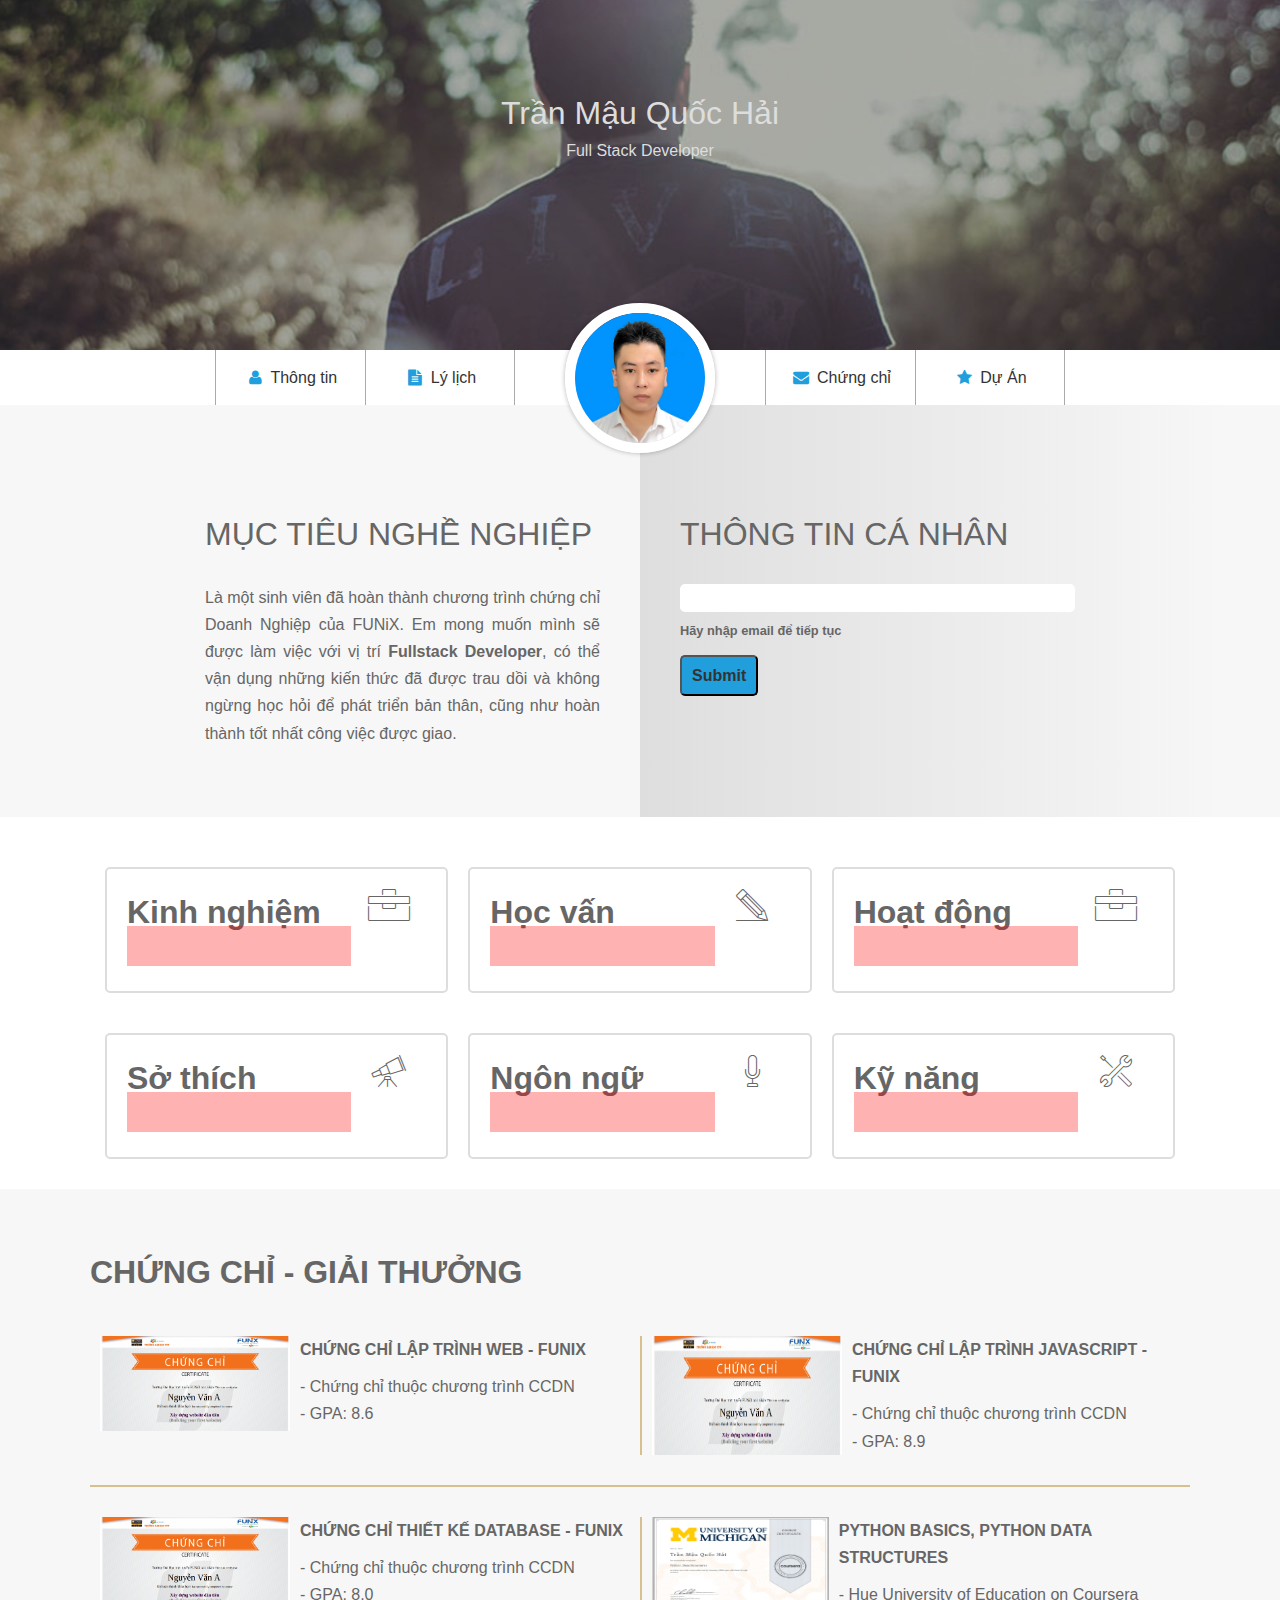
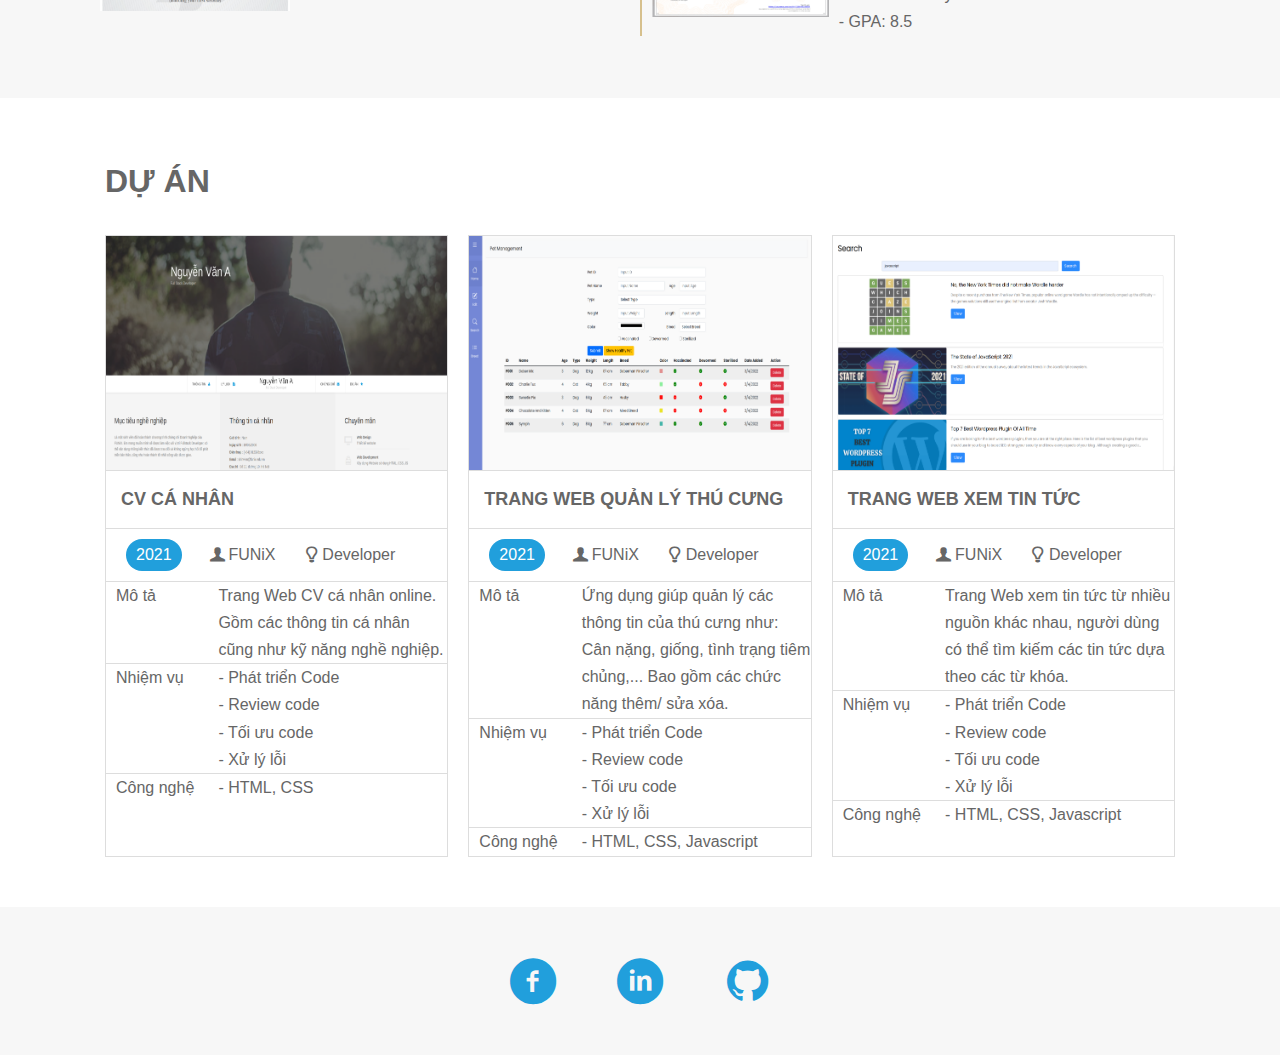
==== commit 11fc28a8: "show job infor test" ====
--- a/index.html
+++ b/index.html
@@ -53,34 +53,46 @@
         </div>
         <div id="personal-info">
           <h1 class="section-title">Thông tin cá nhân</h1>
-          <ul class="mt-40 info">
-            <!-- dùng thẻ strong hoặc thẻ span để chỉnh font-weight -->
-            <li><span>Giới tính</span> : Nam</li>
-            <li><span>Ngày sinh</span> : 05/08/1997</li>
-            <li><span>Điện thoại</span> : (+84) 329420606</li>
-            <li><span>Email</span> : haitmqfx22585@funix.edu.vn</li>
-            <li><span>Địa chỉ</span> : Tây Lộc, T.P. Huế, Thừa Thiên Huế</li>
-            <li><span>Website</span> : https://abc.tech</li>
-          </ul>
-          <!-- tạo list hiển thị contract icon -->
-          <ul class="contact-icon">
-            <li>
-              <a href="#"><i class="icon-twitter icon-color-edit"></i></a>
-            </li>
-            <li>
-              <a href="https://www.facebook.com/htmq13/"
-                ><i class="icon-facebook icon-color-edit"></i
-              ></a>
-            </li>
-            <li>
-              <a href="#"><i class="icon-gplus icon-color-edit"></i></a>
-            </li>
-            <li>
-              <a href="www.linkedin.com/in/haitmq97"
-                ><i class="icon-linkedin icon-color-edit"></i
-              ></a>
-            </li>
-          </ul>
+          <div class="info-container hidden">
+            <ul class="mt-40 info">
+              <!-- dùng thẻ strong hoặc thẻ span để chỉnh font-weight -->
+              <li><span>Giới tính</span> : Nam</li>
+              <li><span>Ngày sinh</span> : 05/08/1997</li>
+              <li><span>Điện thoại</span> : (+84) 329420606</li>
+              <li><span>Email</span> : haitmqfx22585@funix.edu.vn</li>
+              <li><span>Địa chỉ</span> : Tây Lộc, T.P. Huế, Thừa Thiên Huế</li>
+              <li><span>Website</span> : https://abc.tech</li>
+            </ul>
+            <!-- tạo list hiển thị contract icon -->
+            <ul class="contact-icon">
+              <li>
+                <a href="#"><i class="icon-twitter icon-color-edit"></i></a>
+              </li>
+              <li>
+                <a href="https://www.facebook.com/htmq13/"
+                  ><i class="icon-facebook icon-color-edit"></i
+                ></a>
+              </li>
+              <li>
+                <a href="#"><i class="icon-gplus icon-color-edit"></i></a>
+              </li>
+              <li>
+                <a href="www.linkedin.com/in/haitmq97"
+                  ><i class="icon-linkedin icon-color-edit"></i
+                ></a>
+              </li>
+            </ul>
+          </div>
+          <div class="info-form">
+            <form class="form-model1" action="" autocomplete="off">
+              <input id="email-user" type="text" name="email" />
+              <span class="message">Hãy nhập email để tiếp tục</span>
+              <button id="btn-email-check" class="submit-btn" type="button">
+                Submit
+              </button>
+            </form>
+            <div class="emailExample hidden">Ex: johnconner9@proton.me</div>
+          </div>
         </div>
       </div>
     </section>
@@ -88,10 +100,13 @@
     <section id="job-info">
       <div class="container">
         <div style="margin-top: 20px" class="grid-item experience">
-          <h1>Kinh nghiệm</h1>
+          <div class="grid-item-title">
+            <h1>Kinh nghiệm</h1>
+            <div class="viewMore hidden"><p>View more</p></div>
+          </div>
           <i class="ic-toolbox job-info-icon"></i>
           <!-- tạo lớp để css phần tử giả (index trước list) -->
-          <ul class="whitespace-li desc-index">
+          <ul class="whitespace-li desc-index show-item hidden">
             <li>
               <h3>Full Stack Developer - Công ty Y</h3>
               <p>
@@ -113,12 +128,16 @@
               </p>
               <p>- Sử dụng các công cụ: Figma, Carva, PTS.</p>
             </li>
+            <div class="viewLess"><p>View less</p></div>
           </ul>
         </div>
         <div style="margin-top: 20px" class="grid-item education">
-          <h1>Học vấn</h1>
+          <div class="grid-item-title">
+            <h1>Học vấn</h1>
+            <div class="viewMore hidden"><p>View more</p></div>
+          </div>
           <i class="ic-pencil job-info-icon"></i>
-          <ul class="whitespace-li desc-index">
+          <ul class="whitespace-li desc-index show-item hidden">
             <li>
               <h3>FUNiX</h3>
               <p>
@@ -139,12 +158,16 @@
               <p>- Chuyên nghành: Sư phạm Toán.</p>
               <p>- GPA: 2.88/4</p>
             </li>
+            <div class="viewLess"><p>View less</p></div>
           </ul>
         </div>
         <div style="margin-top: 20px" class="grid-item activity">
-          <h1>Hoạt động</h1>
+          <div class="grid-item-title">
+            <h1>Hoạt động</h1>
+            <div class="viewMore hidden"><p>View more</p></div>
+          </div>
           <i class="ic-toolbox job-info-icon"></i>
-          <ul class="whitespace-li desc-index">
+          <ul class="whitespace-li desc-index show-item hidden">
             <li>
               <h3>FPT Edu Hackathon 2019</h3>
               <p><em>03/2019 - 05/2019</em></p>
@@ -164,22 +187,30 @@
                 - Tham gia tổ chức nội dung các sự kiện, hoạt động câu lạc bộ.
               </p>
             </li>
+            <div class="viewLess"><p>View less</p></div>
           </ul>
         </div>
         <div style="margin-top: 20px" class="grid-item hobby">
-          <h1>Sở thích</h1>
+          <div class="grid-item-title">
+            <h1>Sở thích</h1>
+            <div class="viewMore hidden"><p>View more</p></div>
+          </div>
           <i class="ic-telescope job-info-icon"></i>
-          <div class="hobby-items">
-            <div><i class="ic-megaphone"></i> Âm nhạc</div>
-            <div><i class="ic-hotairballoon"></i> Du lịch</div>
-            <div><i class="ic-strategy"></i> Chơi game</div>
-            <div><i class="ic-basket"></i> Nấu ăn</div>
-          </div>
+          <ul class="hobby-items show-item hidden">
+            <li><i class="ic-megaphone"></i> Âm nhạc</li>
+            <li><i class="ic-hotairballoon"></i> Du lịch</li>
+            <li><i class="ic-strategy"></i> Chơi game</li>
+            <li><i class="ic-basket"></i> Nấu ăn</li>
+            <div class="viewLess"><p>View less</p></div>
+          </ul>
         </div>
         <div style="margin-top: 20px" class="grid-item languages">
-          <h1>Ngôn ngữ</h1>
+          <div class="grid-item-title">
+            <h1>Ngôn ngữ</h1>
+            <div class="viewMore hidden"><p>View more</p></div>
+          </div>
           <i class="ic-mic job-info-icon"></i>
-          <ul class="whitespace-li skill-bars">
+          <ul class="whitespace-li skill-bars show-item hidden">
             <!-- tạo các level bars -->
             <li class="language-1">
               <p>English - IELTS 7.0</p>
@@ -193,12 +224,16 @@
               <span class="level-bar unreached-level"></span>
               <span class="level-bar unreached-level"></span>
             </li>
+            <div class="viewLess"><p>View less</p></div>
           </ul>
         </div>
         <div style="margin-top: 20px" class="grid-item skills">
-          <h1>Kỹ năng</h1>
+          <div class="grid-item-title">
+            <h1>Kỹ năng</h1>
+            <div class="viewMore hidden"><p>View more</p></div>
+          </div>
           <i class="ic-tools-2 job-info-icon"></i>
-          <ul class="whitespace-li skill-bars">
+          <ul class="whitespace-li skill-bars show-item hidden">
             <li class="skill-1">
               <p>HTML/CSS: Fundamental</p>
               <span class="level-bar"></span>
@@ -229,6 +264,7 @@
               <span class="level-bar unreached-level"></span>
               <span class="level-bar unreached-level"></span>
             </li>
+            <div class="viewLess"><p>View less</p></div>
           </ul>
         </div>
       </div>
@@ -406,5 +442,6 @@
         </ul>
       </div>
     </section>
+    <script src="./script/scrip.js"></script>
   </body>
 </html>
--- a/css/laptop.css
+++ b/css/laptop.css
@@ -13,7 +13,9 @@
 a,
 table,
 tr,
-td {
+td,
+input,
+button {
   font-family: Arial, Helvetica, sans-serif;
   color: #666;
   line-height: 1.7rem;
@@ -464,3 +466,136 @@
   left: 50%;
   transform: translate(-50%, -50%);
 }
+
+/* tao class hidden */
+.hidden {
+  display: none;
+}
+/* style form */
+.form-model1 > * {
+  display: block;
+  margin-bottom: 5px;
+}
+.form-model1 input {
+  height: 1.8rem;
+  width: 100%;
+  outline: none;
+  border-radius: 5px;
+  border: none;
+}
+
+.form-model1 input:focus {
+  box-shadow: 0 0 3px 2px #219fdc;
+}
+
+.form-model1 span {
+  font-size: 0.8rem;
+  font-weight: 300;
+}
+
+.form-model1 button {
+  margin-top: 10px;
+  padding: 5px 10px;
+  color: #333;
+  background-color: #219fdc;
+  font-weight: 700;
+  border-radius: 5px;
+}
+.form-model1 button:hover {
+  cursor: pointer;
+}
+.form-model1 button:active {
+  background-color: #083a53;
+  color: #fff;
+}
+.invalid {
+  color: #ec4c4c;
+}
+
+.info-form {
+  position: relative;
+}
+.emailExample {
+  background-color: #333;
+  color: #fff;
+  padding: 5px 10px;
+  border-radius: 5px;
+  position: absolute;
+  right: 0;
+  top: 40px;
+}
+.emailExample::before {
+  content: '\25B2';
+  display: block;
+  color: #333;
+  font-size: 1.4rem;
+  position: absolute;
+  top: -15px;
+}
+
+/* add view more and view less */
+.viewLess,
+.viewMore {
+  grid-column: 1 / span 2;
+  padding: 5px 50px;
+  border-radius: 5px;
+  border: 2px solid #ccc;
+}
+
+.viewLess:hover,
+.viewMore:hover {
+  cursor: pointer;
+}
+.grid-item {
+  position: relative;
+}
+
+.viewMore {
+  background: linear-gradient(0, #82c3e4, #fff);
+  position: absolute;
+  bottom: 15px;
+}
+
+.viewLess {
+  background: linear-gradient(180deg, #82c3e4, #fff);
+}
+
+.viewLess p,
+.viewMore p {
+  text-align: center;
+  position: relative;
+}
+
+.viewLess::before {
+  content: '\25B2';
+  color: #333;
+  font-size: 1.4rem;
+  position: absolute;
+  left: 15px;
+}
+
+.viewMore::before {
+  content: '\25BC';
+  color: #333;
+  font-size: 1.4rem;
+  position: absolute;
+  left: 15px;
+}
+
+/* them khoang trong duoi tieu de de di chuot vao */
+.grid-item h1 {
+  position: relative;
+}
+
+.grid-item h1::after {
+  content: '';
+  display: block;
+  position: absolute;
+  width: 100%;
+  height: 40px;
+  background-color: rgba(255, 0, 0, 0.3);
+}
+
+.grid-item-title:hover .viewMore {
+  display: block;
+}
--- a/css/mobile.css
+++ b/css/mobile.css
@@ -8,7 +8,7 @@
   tr,
   td {
     line-height: 2rem;
-    font-size: 1.4rem;
+    font-size: 1.2rem;
   }
 
   /* container */
@@ -98,6 +98,6 @@
     display: none;
   }
   .contact-list i {
-    font-size: 4rem;
+    font-size: 3rem;
   }
 }
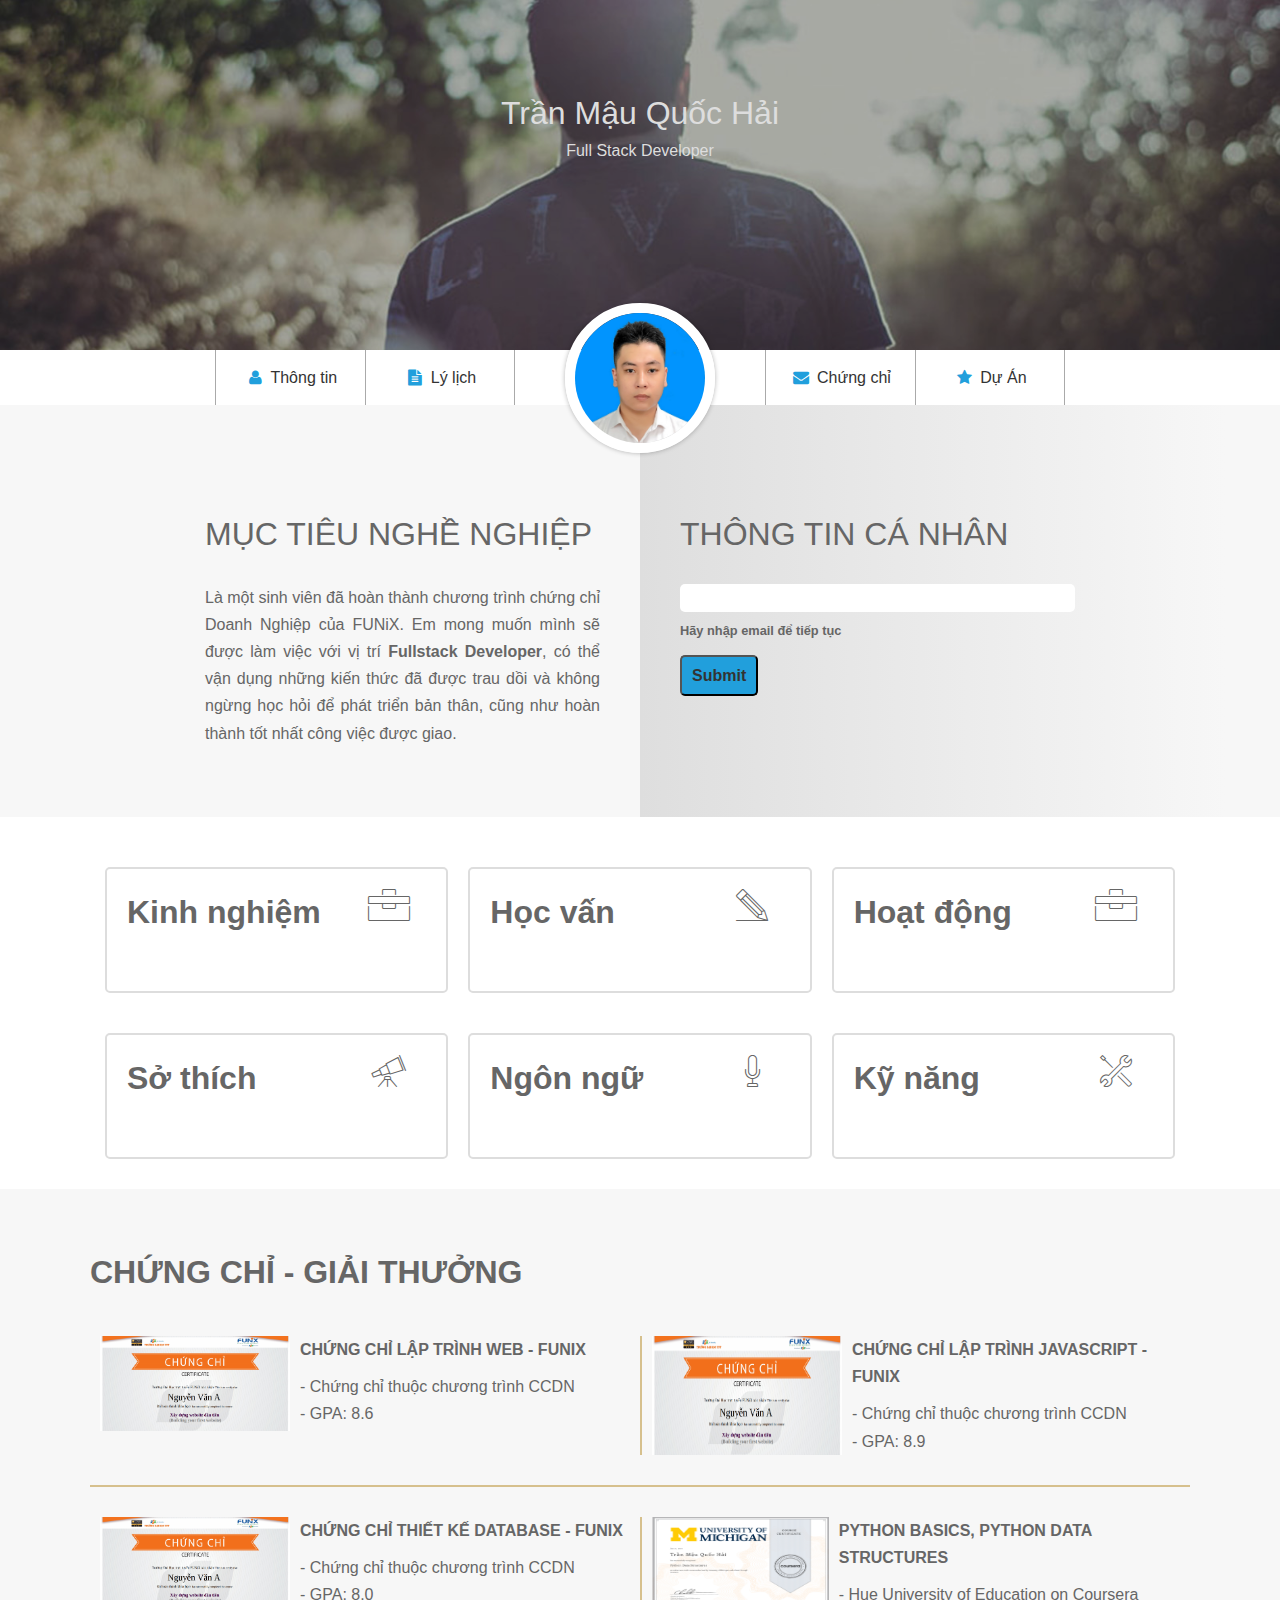
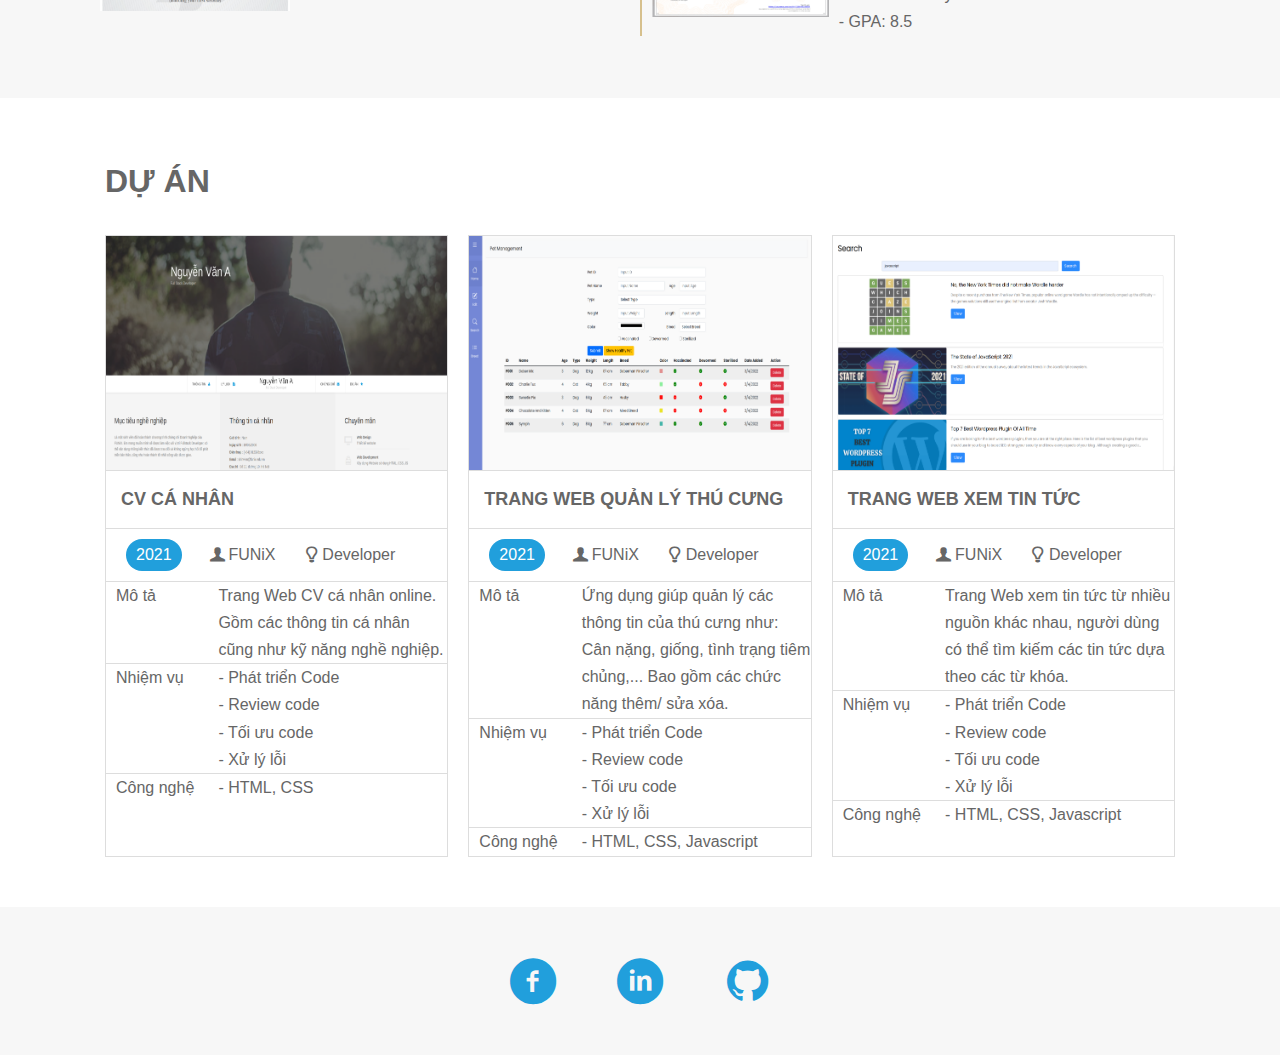
==== commit 1fc29cbd: "fix show content about" ====
--- a/index.html
+++ b/index.html
@@ -106,30 +106,33 @@
           </div>
           <i class="ic-toolbox job-info-icon"></i>
           <!-- tạo lớp để css phần tử giả (index trước list) -->
-          <ul class="whitespace-li desc-index show-item hidden">
-            <li>
-              <h3>Full Stack Developer - Công ty Y</h3>
-              <p>
-                <em>05/2022 - <span class="blue-bg">Hiện tại</span></em>
-              </p>
-              <p>
-                - Xây dựng, phát triển Website dựa trên thiết kế và yêu cầu đã
-                có.
-              </p>
-              <p>
-                - Phân tích và thiết kế Database, sử dụng các hệ quản trị CSDL.
-              </p>
-            </li>
-            <li>
-              <h3>Web Designer - Công ty X</h3>
-              <p><em>06/2021 - 04/2022</em></p>
-              <p>
-                - Thiết Website dựa trên thiết kế và yêu cầu của khách hàng.
-              </p>
-              <p>- Sử dụng các công cụ: Figma, Carva, PTS.</p>
-            </li>
-            <div class="viewLess"><p>View less</p></div>
-          </ul>
+          <div class="show-item hidden">
+            <ul class="whitespace-li desc-index">
+              <li>
+                <h3>Full Stack Developer - Công ty Y</h3>
+                <p>
+                  <em>05/2022 - <span class="blue-bg">Hiện tại</span></em>
+                </p>
+                <p>
+                  - Xây dựng, phát triển Website dựa trên thiết kế và yêu cầu đã
+                  có.
+                </p>
+                <p>
+                  - Phân tích và thiết kế Database, sử dụng các hệ quản trị
+                  CSDL.
+                </p>
+              </li>
+              <li>
+                <h3>Web Designer - Công ty X</h3>
+                <p><em>06/2021 - 04/2022</em></p>
+                <p>
+                  - Thiết Website dựa trên thiết kế và yêu cầu của khách hàng.
+                </p>
+                <p>- Sử dụng các công cụ: Figma, Carva, PTS.</p>
+              </li>
+            </ul>
+            <div class="viewLess"><p>View less</p></div>
+          </div>
         </div>
         <div style="margin-top: 20px" class="grid-item education">
           <div class="grid-item-title">
@@ -137,29 +140,31 @@
             <div class="viewMore hidden"><p>View more</p></div>
           </div>
           <i class="ic-pencil job-info-icon"></i>
-          <ul class="whitespace-li desc-index show-item hidden">
-            <li>
-              <h3>FUNiX</h3>
-              <p>
-                <em>03/2023 - <span class="blue-bg">Hiện tại</span></em>
-              </p>
-              <p>- Tốt nghiệp chứng chỉ doanh nghiệp nhánh Fullstack.</p>
-              <p>- GPA: ?/10</p>
-            </li>
-            <li>
-              <h3>Hue University of Education on Coursera</h3>
-              <p><em>05/2020 - 05/2019</em></p>
-              <p>- Đạt chứng chỉ cấu trúc dữ liệu Python.</p>
-              <p>- GPA: 3.5/4</p>
-            </li>
-            <li>
-              <h3>Đại học Sư phạm Huế</h3>
-              <p><em>08/2016 - 02/2020</em></p>
-              <p>- Chuyên nghành: Sư phạm Toán.</p>
-              <p>- GPA: 2.88/4</p>
-            </li>
-            <div class="viewLess"><p>View less</p></div>
-          </ul>
+          <div class="show-item hidden">
+            <ul class="whitespace-li desc-index">
+              <li>
+                <h3>FUNiX</h3>
+                <p>
+                  <em>03/2023 - <span class="blue-bg">Hiện tại</span></em>
+                </p>
+                <p>- Tốt nghiệp chứng chỉ doanh nghiệp nhánh Fullstack.</p>
+                <p>- GPA: ?/10</p>
+              </li>
+              <li>
+                <h3>Hue University of Education on Coursera</h3>
+                <p><em>05/2020 - 05/2019</em></p>
+                <p>- Đạt chứng chỉ cấu trúc dữ liệu Python.</p>
+                <p>- GPA: 3.5/4</p>
+              </li>
+              <li>
+                <h3>Đại học Sư phạm Huế</h3>
+                <p><em>08/2016 - 02/2020</em></p>
+                <p>- Chuyên nghành: Sư phạm Toán.</p>
+                <p>- GPA: 2.88/4</p>
+              </li>
+            </ul>
+            <div class="viewLess"><p>View less</p></div>
+          </div>
         </div>
         <div style="margin-top: 20px" class="grid-item activity">
           <div class="grid-item-title">
@@ -167,42 +172,46 @@
             <div class="viewMore hidden"><p>View more</p></div>
           </div>
           <i class="ic-toolbox job-info-icon"></i>
-          <ul class="whitespace-li desc-index show-item hidden">
-            <li>
-              <h3>FPT Edu Hackathon 2019</h3>
-              <p><em>03/2019 - 05/2019</em></p>
-              <p>- Giải 3 bảng A.</p>
-              <p>- Đề tài: Trang Web về phân loại rác thải.</p>
-            </li>
-            <li>
-              <h3>Câu lạc bộ Hạt nhân</h3>
-              <p><em>08/2017 - 06/2018</em></p>
-              <p>- Phó ban giải trí.</p>
-            </li>
-
-            <li>
-              <h3>Câu lạc bộ Toán học &sum; Sư phạm Huế</h3>
-              <p><em>10/2017 - 05/2020</em></p>
-              <p>
-                - Tham gia tổ chức nội dung các sự kiện, hoạt động câu lạc bộ.
-              </p>
-            </li>
-            <div class="viewLess"><p>View less</p></div>
-          </ul>
+          <div class="show-item hidden">
+            <ul class="whitespace-li desc-index">
+              <li>
+                <h3>FPT Edu Hackathon 2019</h3>
+                <p><em>03/2019 - 05/2019</em></p>
+                <p>- Giải 3 bảng A.</p>
+                <p>- Đề tài: Trang Web về phân loại rác thải.</p>
+              </li>
+              <li>
+                <h3>Câu lạc bộ Hạt nhân</h3>
+                <p><em>08/2017 - 06/2018</em></p>
+                <p>- Phó ban giải trí.</p>
+              </li>
+
+              <li>
+                <h3>Câu lạc bộ Toán học &sum; Sư phạm Huế</h3>
+                <p><em>10/2017 - 05/2020</em></p>
+                <p>
+                  - Tham gia tổ chức nội dung các sự kiện, hoạt động câu lạc bộ.
+                </p>
+              </li>
+            </ul>
+            <div class="viewLess"><p>View less</p></div>
+          </div>
         </div>
         <div style="margin-top: 20px" class="grid-item hobby">
-          <div class="grid-item-title">
-            <h1>Sở thích</h1>
-            <div class="viewMore hidden"><p>View more</p></div>
-          </div>
+          <h1>Sở thích</h1>
+
           <i class="ic-telescope job-info-icon"></i>
-          <ul class="hobby-items show-item hidden">
-            <li><i class="ic-megaphone"></i> Âm nhạc</li>
-            <li><i class="ic-hotairballoon"></i> Du lịch</li>
-            <li><i class="ic-strategy"></i> Chơi game</li>
-            <li><i class="ic-basket"></i> Nấu ăn</li>
-            <div class="viewLess"><p>View less</p></div>
-          </ul>
+          <div class="show-item hidden">
+            <ul class="hobby-items">
+              <li><i class="ic-megaphone"></i> Âm nhạc</li>
+              <li><i class="ic-hotairballoon"></i> Du lịch</li>
+              <li><i class="ic-strategy"></i> Chơi game</li>
+              <li><i class="ic-basket"></i> Nấu ăn</li>
+            </ul>
+            <div class="viewLess"><p>View less</p></div>
+          </div>
+
+          <div class="viewMore hidden"><p>View more</p></div>
         </div>
         <div style="margin-top: 20px" class="grid-item languages">
           <div class="grid-item-title">
@@ -210,22 +219,24 @@
             <div class="viewMore hidden"><p>View more</p></div>
           </div>
           <i class="ic-mic job-info-icon"></i>
-          <ul class="whitespace-li skill-bars show-item hidden">
-            <!-- tạo các level bars -->
-            <li class="language-1">
-              <p>English - IELTS 7.0</p>
-              <span class="level-bar"></span>
-              <span class="level-bar"></span>
-              <span class="level-bar unreached-level"></span>
-            </li>
-            <li class="language-2">
-              <p>Japanese - N3</p>
-              <span class="level-bar"></span>
-              <span class="level-bar unreached-level"></span>
-              <span class="level-bar unreached-level"></span>
-            </li>
-            <div class="viewLess"><p>View less</p></div>
-          </ul>
+          <div class="show-item hidden">
+            <ul class="whitespace-li skill-bars">
+              <!-- tạo các level bars -->
+              <li class="language-1">
+                <p>English - IELTS 7.0</p>
+                <span class="level-bar"></span>
+                <span class="level-bar"></span>
+                <span class="level-bar unreached-level"></span>
+              </li>
+              <li class="language-2">
+                <p>Japanese - N3</p>
+                <span class="level-bar"></span>
+                <span class="level-bar unreached-level"></span>
+                <span class="level-bar unreached-level"></span>
+              </li>
+            </ul>
+            <div class="viewLess"><p>View less</p></div>
+          </div>
         </div>
         <div style="margin-top: 20px" class="grid-item skills">
           <div class="grid-item-title">
@@ -233,39 +244,41 @@
             <div class="viewMore hidden"><p>View more</p></div>
           </div>
           <i class="ic-tools-2 job-info-icon"></i>
-          <ul class="whitespace-li skill-bars show-item hidden">
-            <li class="skill-1">
-              <p>HTML/CSS: Fundamental</p>
-              <span class="level-bar"></span>
-              <span class="level-bar unreached-level"></span>
-              <span class="level-bar unreached-level"></span>
-            </li>
-            <li class="skill-2">
-              <p>Javascript: Intermediate</p>
-              <span class="level-bar"></span>
-              <span class="level-bar"></span>
-              <span class="level-bar unreached-level"></span>
-            </li>
-            <li class="skill-3">
-              <p>NodeJS: Intermediate</p>
-              <span class="level-bar"></span>
-              <span class="level-bar"></span>
-              <span class="level-bar unreached-level"></span>
-            </li>
-            <li class="skill-4">
-              <p>Bootstrap 5: Fundamental</p>
-              <span class="level-bar"></span>
-              <span class="level-bar unreached-level"></span>
-              <span class="level-bar unreached-level"></span>
-            </li>
-            <li class="skill-4">
-              <p>Python: Fundamental</p>
-              <span class="level-bar"></span>
-              <span class="level-bar unreached-level"></span>
-              <span class="level-bar unreached-level"></span>
-            </li>
-            <div class="viewLess"><p>View less</p></div>
-          </ul>
+          <div class="show-item hidden">
+            <ul class="whitespace-li skill-bars">
+              <li class="skill-1">
+                <p>HTML/CSS: Fundamental</p>
+                <span class="level-bar"></span>
+                <span class="level-bar unreached-level"></span>
+                <span class="level-bar unreached-level"></span>
+              </li>
+              <li class="skill-2">
+                <p>Javascript: Intermediate</p>
+                <span class="level-bar"></span>
+                <span class="level-bar"></span>
+                <span class="level-bar unreached-level"></span>
+              </li>
+              <li class="skill-3">
+                <p>NodeJS: Intermediate</p>
+                <span class="level-bar"></span>
+                <span class="level-bar"></span>
+                <span class="level-bar unreached-level"></span>
+              </li>
+              <li class="skill-4">
+                <p>Bootstrap 5: Fundamental</p>
+                <span class="level-bar"></span>
+                <span class="level-bar unreached-level"></span>
+                <span class="level-bar unreached-level"></span>
+              </li>
+              <li class="skill-4">
+                <p>Python: Fundamental</p>
+                <span class="level-bar"></span>
+                <span class="level-bar unreached-level"></span>
+                <span class="level-bar unreached-level"></span>
+              </li>
+            </ul>
+            <div class="viewLess"><p>View less</p></div>
+          </div>
         </div>
       </div>
     </section>
--- a/css/laptop.css
+++ b/css/laptop.css
@@ -534,30 +534,36 @@
 }
 
 /* add view more and view less */
+.grid-item {
+  position: relative;
+}
+
+.show-item {
+  padding-bottom: 20px;
+}
+
 .viewLess,
 .viewMore {
-  grid-column: 1 / span 2;
+  /* grid-column: 1 / span 2; */
   padding: 5px 50px;
   border-radius: 5px;
   border: 2px solid #ccc;
+  position: absolute;
 }
 
 .viewLess:hover,
 .viewMore:hover {
   cursor: pointer;
 }
-.grid-item {
-  position: relative;
-}
 
 .viewMore {
   background: linear-gradient(0, #82c3e4, #fff);
-  position: absolute;
-  bottom: 15px;
+  top: 70px;
 }
 
 .viewLess {
   background: linear-gradient(180deg, #82c3e4, #fff);
+  bottom: 5px;
 }
 
 .viewLess p,
@@ -583,19 +589,20 @@
 }
 
 /* them khoang trong duoi tieu de de di chuot vao */
+
 .grid-item h1 {
-  position: relative;
+  /* background-color: #219fdc; */
 }
 
 .grid-item h1::after {
   content: '';
   display: block;
   position: absolute;
-  width: 100%;
-  height: 40px;
-  background-color: rgba(255, 0, 0, 0.3);
-}
-
-.grid-item-title:hover .viewMore {
+  width: 60%;
+  height: 30px;
+  /* background-color: rgba(255, 0, 0, 0.3); */
+}
+
+/* .grid-item-title:hover .viewMore {
   display: block;
-}
+} */
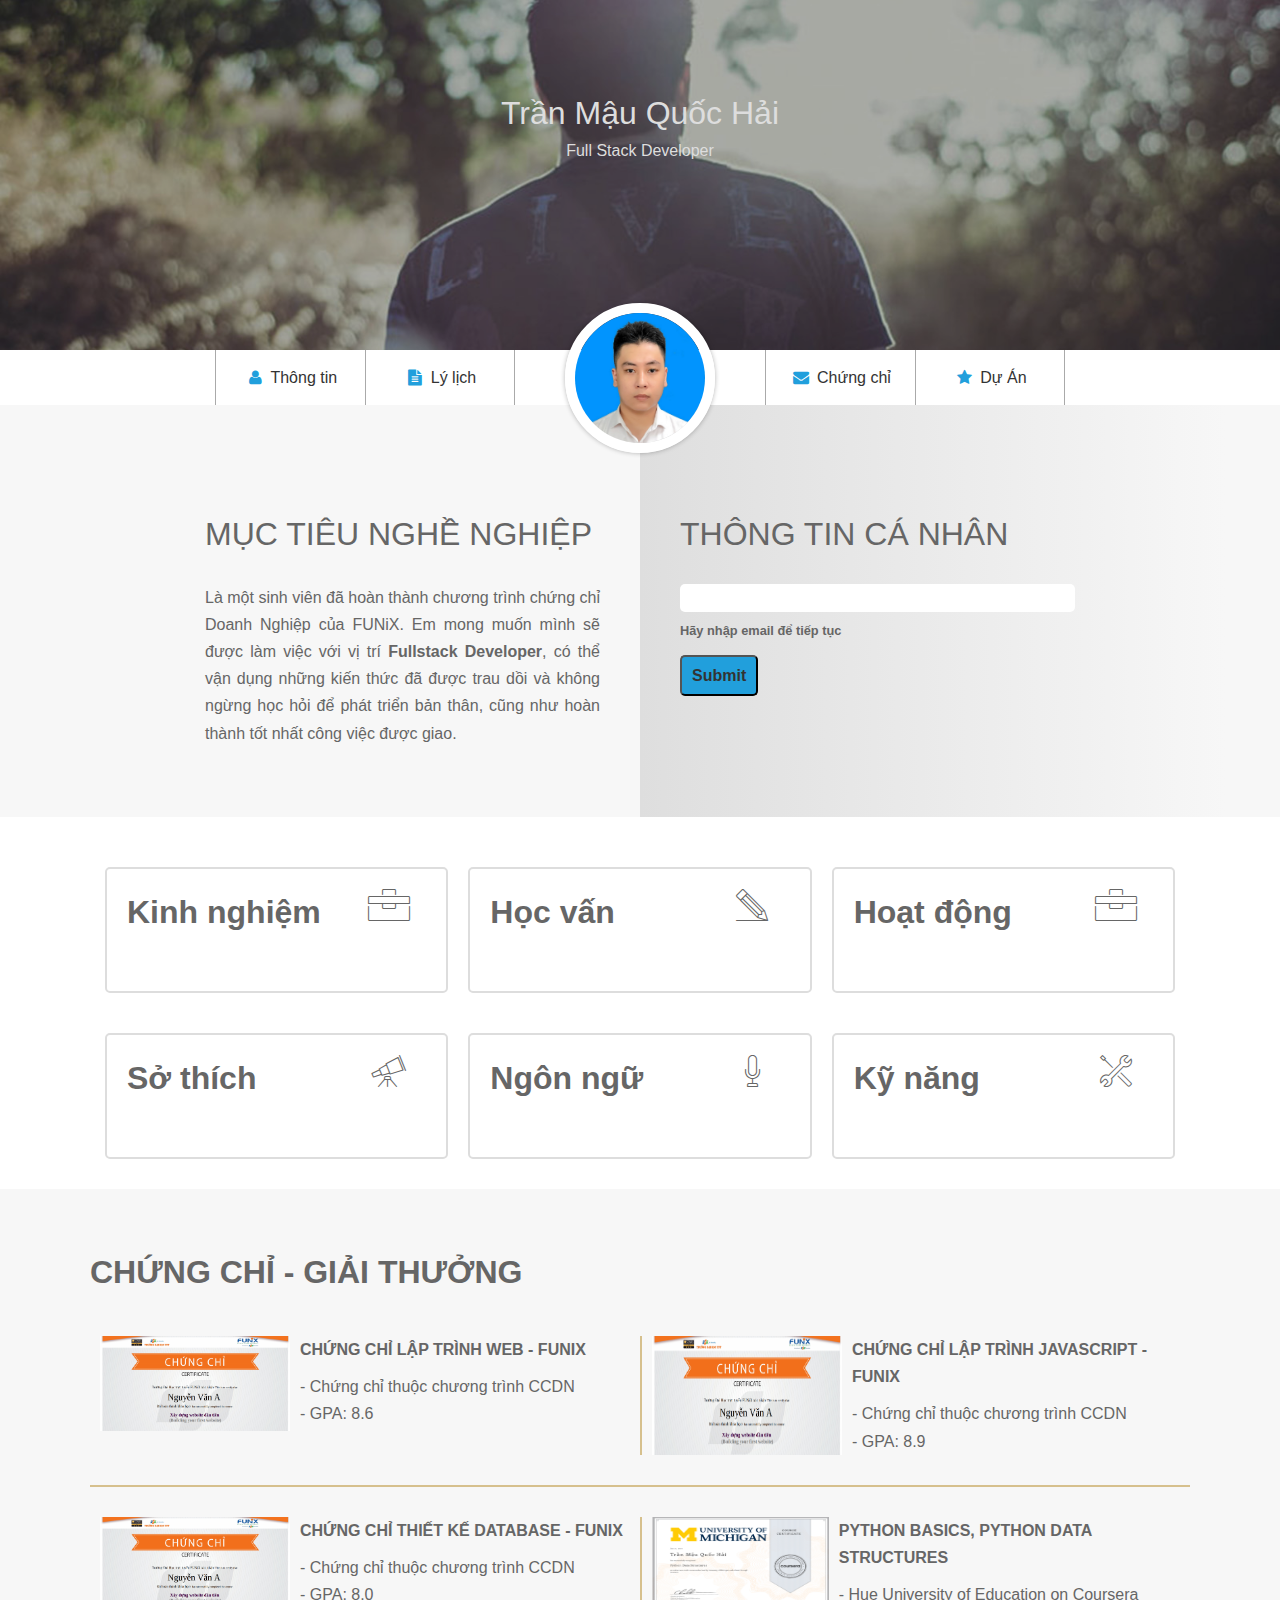
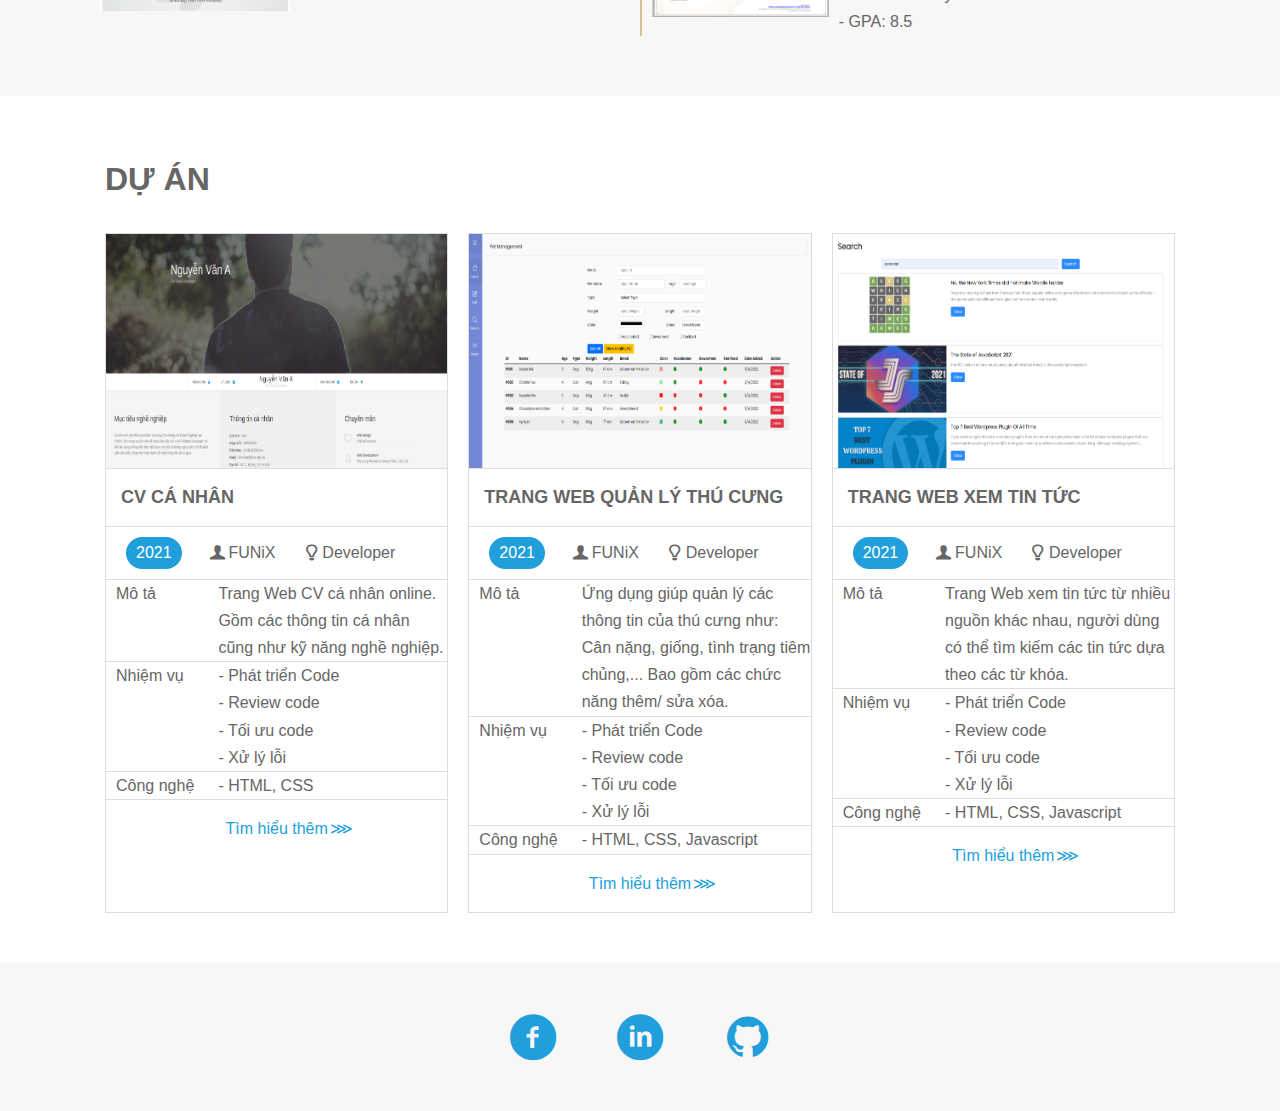
==== commit bbeea02a: "add advanced" ====
--- a/index.html
+++ b/index.html
@@ -198,7 +198,11 @@
           </div>
         </div>
         <div style="margin-top: 20px" class="grid-item hobby">
-          <h1>Sở thích</h1>
+          <div class="grid-item-title">
+            <h1>Sở thích</h1>
+
+            <div class="viewMore hidden"><p>View more</p></div>
+          </div>
 
           <i class="ic-telescope job-info-icon"></i>
           <div class="show-item hidden">
@@ -210,8 +214,6 @@
             </ul>
             <div class="viewLess"><p>View less</p></div>
           </div>
-
-          <div class="viewMore hidden"><p>View more</p></div>
         </div>
         <div style="margin-top: 20px" class="grid-item languages">
           <div class="grid-item-title">
@@ -367,6 +369,11 @@
                 <td>- HTML, CSS</td>
               </tr>
             </table>
+            <div class="more-info">
+              <a href="./project 1/advancedpart.html" target="_blank"
+                >Tìm hiểu thêm</a
+              >
+            </div>
           </div>
           <div class="project-item">
             <img src="./images/project_2.png" alt="project image 2" />
@@ -397,6 +404,11 @@
                 <td>- HTML, CSS, Javascript</td>
               </tr>
             </table>
+            <div class="more-info">
+              <a href="./project 1/advancedpart.html" target="_blank"
+                >Tìm hiểu thêm</a
+              >
+            </div>
           </div>
           <div class="project-item">
             <img src="./images/project_3.png" alt="project image 3" />
@@ -426,6 +438,11 @@
                 <td>- HTML, CSS, Javascript</td>
               </tr>
             </table>
+            <div class="more-info">
+              <a href="./project 1/advancedpart.html" target="_blank"
+                >Tìm hiểu thêm</a
+              >
+            </div>
           </div>
         </div>
       </div>
--- a/css/laptop.css
+++ b/css/laptop.css
@@ -59,7 +59,7 @@
 /* banner */
 
 .intro {
-  min-width: 1200px;
+  width: 100%;
   margin: 0 auto;
   height: 350px;
   background: url('../images/banner.jpg') no-repeat center top;
@@ -77,8 +77,7 @@
 
 /* xác định vị trí cho banner */
 
-.intro #banner {
-  width: 400px;
+#banner {
   color: #ddd;
   text-align: center;
   position: absolute;
@@ -87,7 +86,12 @@
   transform: translateX(-50%);
 }
 
-.intro #banner h1 {
+#banner h1,
+#banner span {
+  white-space: nowrap;
+}
+
+#banner h1 {
   font-weight: 300;
   padding-bottom: 10px;
 }
@@ -139,12 +143,6 @@
 
 /* about */
 
-/* fix lại chiều rộng của container section */
-/* .width-fix {
-  min-width: 1170px;
-  width: 100% !important;
-} */
-
 #about .container {
   display: grid;
   grid-template-columns: 1fr 1fr;
@@ -216,7 +214,7 @@
   row-gap: 20px;
 }
 
-.grid-item > ul {
+.grid-item > .show-item {
   grid-column: 1 / span 2;
 }
 
@@ -261,7 +259,6 @@
 /* Hobby */
 
 .hobby-items {
-  grid-column: 1 / span 2;
   display: flex;
   text-align: center;
   justify-content: space-evenly;
@@ -324,7 +321,6 @@
 .certificate-grid {
   display: grid;
   grid-template-columns: 1fr 1fr;
-  grid-template-rows: 1fr 1fr;
 }
 
 .certi-grid-item {
@@ -539,21 +535,25 @@
 }
 
 .show-item {
-  padding-bottom: 20px;
+  padding-bottom: 30px;
 }
 
 .viewLess,
 .viewMore {
   /* grid-column: 1 / span 2; */
   padding: 5px 50px;
-  border-radius: 5px;
+  border-radius: 20px 20px 20px 20px;
   border: 2px solid #ccc;
   position: absolute;
+  box-shadow: 2px 2px 2px rgba(0, 0, 0, 0.2);
+  transition: all 0.2s linear;
 }
 
 .viewLess:hover,
 .viewMore:hover {
   cursor: pointer;
+  transform: translate(2px, 2px);
+  box-shadow: none;
 }
 
 .viewMore {
@@ -590,19 +590,30 @@
 
 /* them khoang trong duoi tieu de de di chuot vao */
 
-.grid-item h1 {
-  /* background-color: #219fdc; */
-}
-
 .grid-item h1::after {
   content: '';
   display: block;
   position: absolute;
   width: 60%;
-  height: 30px;
+  height: 15px;
   /* background-color: rgba(255, 0, 0, 0.3); */
 }
 
-/* .grid-item-title:hover .viewMore {
+/* Phần nâng cao */
+.more-info {
+  text-align: center;
+}
+.more-info > a {
+  color: #219fdc;
+  position: relative;
+  display: inline-block;
+  padding: 15px;
+}
+
+.more-info > a::after {
+  content: '\22D9';
   display: block;
-} */
+  position: absolute;
+  right: -10px;
+  top: 15px;
+}
--- a/css/tablet.css
+++ b/css/tablet.css
@@ -1,4 +1,4 @@
-@media only screen and (min-width: 768px) and (max-width: 1023px) {
+@media only screen and (min-width: 767px) and (max-width: 1023px) {
   p,
   div,
   ul,
@@ -14,7 +14,11 @@
   section > .container {
     padding: 20px 40px;
   }
-
+  /* intro */
+  .intro {
+    height: 250px;
+  }
+  /* Nav
   /* navbar */
   .name,
   .avatar {
@@ -30,7 +34,7 @@
   }
   /* about */
   #about .container > div {
-    padding: 25px;
+    padding: 40px;
   }
   #about .container div h1 {
     margin: 20px auto;
@@ -48,9 +52,6 @@
     flex-direction: column;
   }
 
-  .flexbox img {
-    padding: 0 1rem;
-  }
   .flexbox h4 {
     white-space: wrap;
   }
--- a/css/mobile.css
+++ b/css/mobile.css
@@ -1,4 +1,4 @@
-@media only screen and (max-width: 767px) {
+@media only screen and (max-width: 766px) {
   p,
   div,
   ul,
@@ -8,11 +8,16 @@
   tr,
   td {
     line-height: 2rem;
-    font-size: 1.2rem;
+    font-size: 1rem;
   }
 
   /* container */
   section > .container {
+  }
+
+  /* intro background */
+  .intro {
+    height: 200px;
   }
   /* Navbar */
   .name,
@@ -30,6 +35,7 @@
     padding: 10px 16px;
   }
 
+  /* about */
   #about .container {
     display: block;
   }
@@ -40,6 +46,7 @@
   #about .container div h1 {
     margin: 15px auto;
     text-align: center;
+    font-size: 1.4rem;
   }
   #personal-info {
     background: linear-gradient(180deg, #dbdada, #f7f7f7);
@@ -67,6 +74,7 @@
   .flexbox {
     flex-direction: column;
   }
+
   .flexbox h4 {
     white-space: wrap;
   }
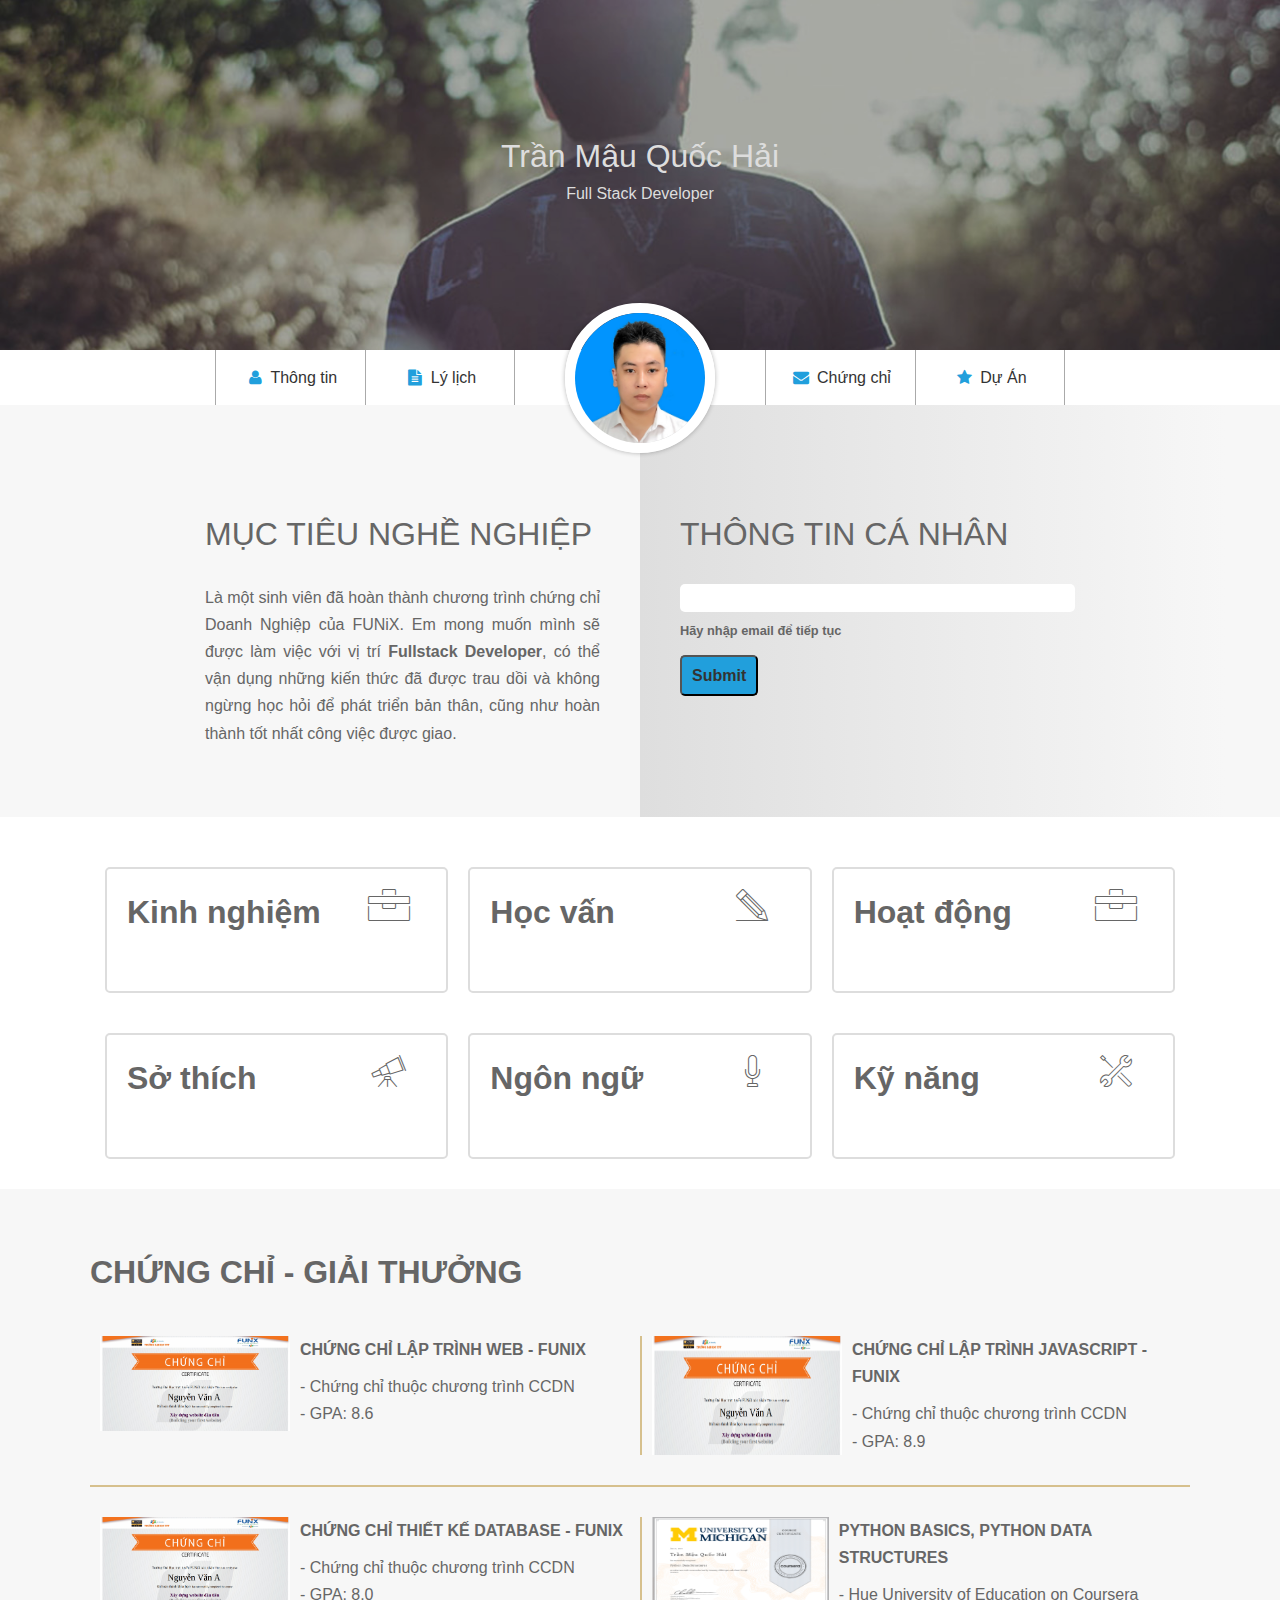
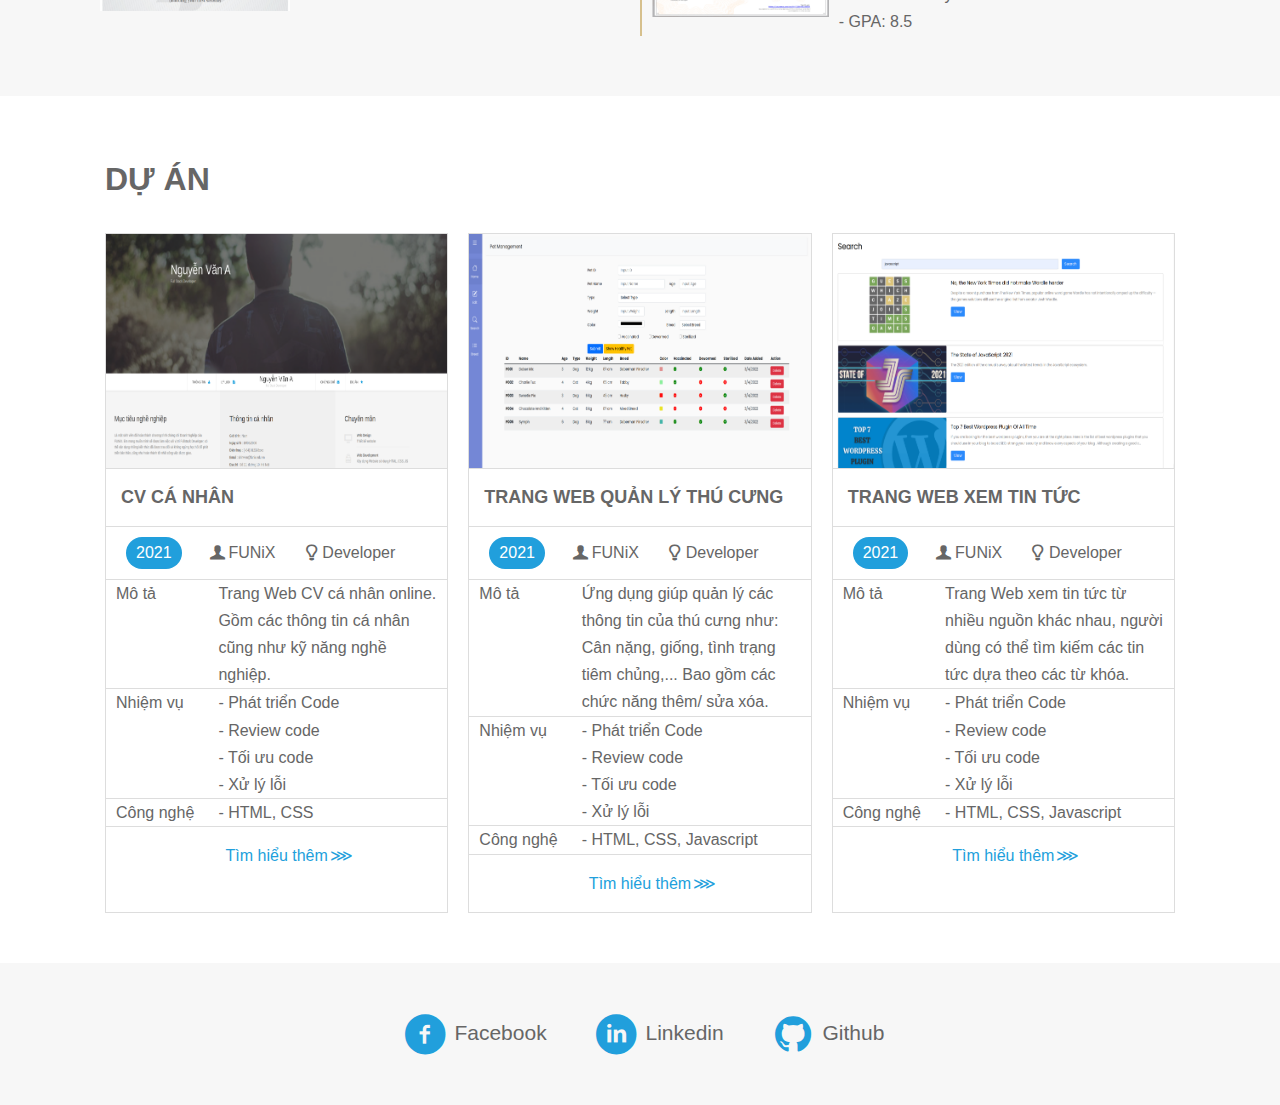
==== commit 3a75b7ef: "fix" ====
--- a/index.html
+++ b/index.html
@@ -14,7 +14,7 @@
   <body>
     <div class="intro">
       <div class="overlay"></div>
-      <div id="banner" style="padding: 50px">
+      <div id="banner">
         <h1>Trần Mậu Quốc Hải</h1>
         <span>Full Stack Developer</span>
       </div>
@@ -335,14 +335,15 @@
         </div>
       </div>
     </section>
-
     <section id="project">
       <div class="container">
         <h1 class="section-title">Dự án</h1>
         <div class="project-grid">
           <div class="project-item">
             <img src="./images/project_1.png" alt="project image 1" />
-            <div class="project-name">CV cá nhân</div>
+            <div class="project-name">
+              <a href="./project 1/prj1.html" target="_blank">CV cá nhân</a>
+            </div>
             <div class="project-scope">
               <span>2021</span>
               <span><i class="icon-user-1"></i>FUNiX</span>
@@ -370,14 +371,16 @@
               </tr>
             </table>
             <div class="more-info">
-              <a href="./project 1/advancedpart.html" target="_blank"
-                >Tìm hiểu thêm</a
-              >
+              <a href="./project 1/prj1.html" target="_blank">Tìm hiểu thêm</a>
             </div>
           </div>
           <div class="project-item">
             <img src="./images/project_2.png" alt="project image 2" />
-            <div class="project-name">Trang Web quản lý thú cưng</div>
+            <div class="project-name">
+              <a href="./project 2/prj2.html" target="_blank"
+                >Trang Web quản lý thú cưng</a
+              >
+            </div>
             <div class="project-scope">
               <span>2021</span>
               <span><i class="icon-user-1"></i>FUNiX</span>
@@ -405,14 +408,16 @@
               </tr>
             </table>
             <div class="more-info">
-              <a href="./project 1/advancedpart.html" target="_blank"
-                >Tìm hiểu thêm</a
-              >
+              <a href="./project 2/prj2.html" target="_blank">Tìm hiểu thêm</a>
             </div>
           </div>
           <div class="project-item">
             <img src="./images/project_3.png" alt="project image 3" />
-            <div class="project-name">Trang Web xem tin tức</div>
+            <div class="project-name">
+              <a href="./project 3/prj3.html" target="_blank"
+                >Trang Web xem tin tức</a
+              >
+            </div>
             <div class="project-scope">
               <span>2021</span>
               <span><i class="icon-user-1"></i>FUNiX</span>
@@ -439,9 +444,7 @@
               </tr>
             </table>
             <div class="more-info">
-              <a href="./project 1/advancedpart.html" target="_blank"
-                >Tìm hiểu thêm</a
-              >
+              <a href="./project 3/prj3.html" target="_blank">Tìm hiểu thêm</a>
             </div>
           </div>
         </div>
@@ -452,21 +455,21 @@
       <div class="container">
         <ul class="contact-list">
           <li>
-            <a href="https://www.facebook.com/htmq13/"
+            <a href="https://www.facebook.com/htmq13/" target="_blank"
               ><i class="icon-facebook-circled icon-color-edit"></i
-              ><span class="hidden">Facebook</span></a
+              ><span class="contact-icon-name">Facebook</span></a
             >
           </li>
           <li>
-            <a href="www.linkedin.com/in/haitmq97"
+            <a href="www.linkedin.com/in/haitmq97" target="_blank"
               ><i class="icon-linkedin-circled icon-color-edit"></i
-              ><span class="hidden">Linkedin</span></a
+              ><span class="contact-icon-name">Linkedin</span></a
             >
           </li>
           <li>
-            <a href="https://github.com/haitmq97"
+            <a href="https://github.com/haitmq97" target="_blank"
               ><i class="icon-github-circled icon-color-edit"></i
-              ><span class="hidden">Github</span></a
+              ><span class="contact-icon-name">Github</span></a
             >
           </li>
         </ul>
--- a/css/laptop.css
+++ b/css/laptop.css
@@ -19,7 +19,7 @@
   font-family: Arial, Helvetica, sans-serif;
   color: #666;
   line-height: 1.7rem;
-  font-size: 1rem;
+  font-size: 16px;
 }
 
 a:link {
@@ -81,9 +81,9 @@
   color: #ddd;
   text-align: center;
   position: absolute;
-  top: 50px;
+  top: 50%;
   left: 50%;
-  transform: translateX(-50%);
+  transform: translate(-50%, -50%);
 }
 
 #banner h1,
@@ -384,11 +384,16 @@
   height: auto;
 }
 
-.project-name {
+.project-name > a {
   text-transform: uppercase;
   font-size: 18px;
   font-weight: bold;
   padding: 15px;
+  display: block;
+}
+
+.project-name > a:hover {
+  color: #219fdc;
 }
 
 .project-scope {
@@ -416,7 +421,7 @@
 }
 
 .project-tb tr > td {
-  padding-left: 10px;
+  padding: 0 10px;
 }
 
 .project-tb tr > td:first-child {
@@ -437,15 +442,21 @@
 }
 
 .contact-list a {
-  font-size: 18px;
+  font-size: 14px;
 }
 
 .contact-list i {
-  font-size: 3rem;
+  font-size: 300%;
   vertical-align: middle;
 }
 
-/* phan nâng cao  */
+.contact-icon-name {
+  font-size: 150%;
+  display: inline-block;
+  transform: translateY(2px);
+}
+
+/* tao avatar */
 
 #nav-bar .container {
   position: relative;
@@ -467,7 +478,7 @@
 .hidden {
   display: none;
 }
-/* style form */
+/* style form nhap email */
 .form-model1 > * {
   display: block;
   margin-bottom: 5px;
@@ -540,8 +551,7 @@
 
 .viewLess,
 .viewMore {
-  /* grid-column: 1 / span 2; */
-  padding: 5px 50px;
+  padding: 5px 40px;
   border-radius: 20px 20px 20px 20px;
   border: 2px solid #ccc;
   position: absolute;
@@ -557,12 +567,12 @@
 }
 
 .viewMore {
-  background: linear-gradient(0, #82c3e4, #fff);
+  background: linear-gradient(0, #f5f6ba, #fff);
   top: 70px;
 }
 
 .viewLess {
-  background: linear-gradient(180deg, #82c3e4, #fff);
+  background: linear-gradient(180deg, #f5f6ba, #fff);
   bottom: 5px;
 }
 
--- a/css/tablet.css
+++ b/css/tablet.css
@@ -8,7 +8,7 @@
   tr,
   td {
     line-height: 2rem;
-    font-size: 1.1rem;
+    font-size: 1rem;
   }
 
   section > .container {
--- a/css/mobile.css
+++ b/css/mobile.css
@@ -13,6 +13,7 @@
 
   /* container */
   section > .container {
+    padding: 30px;
   }
 
   /* intro background */
@@ -32,7 +33,12 @@
     display: block;
     width: 100%;
     text-align: left;
-    padding: 10px 16px;
+    padding: 10px 20px;
+  }
+
+  #banner h1 {
+    font-size: 20px;
+    padding-bottom: 0;
   }
 
   /* about */
@@ -75,6 +81,10 @@
     flex-direction: column;
   }
 
+  .flexbox > img {
+    margin: 0;
+  }
+
   .flexbox h4 {
     white-space: wrap;
   }
@@ -108,4 +118,11 @@
   .contact-list i {
     font-size: 3rem;
   }
+  /* footer */
+  .contact-icon-name {
+    display: none;
+  }
+  .contact-list > li {
+    padding: 10px;
+  }
 }
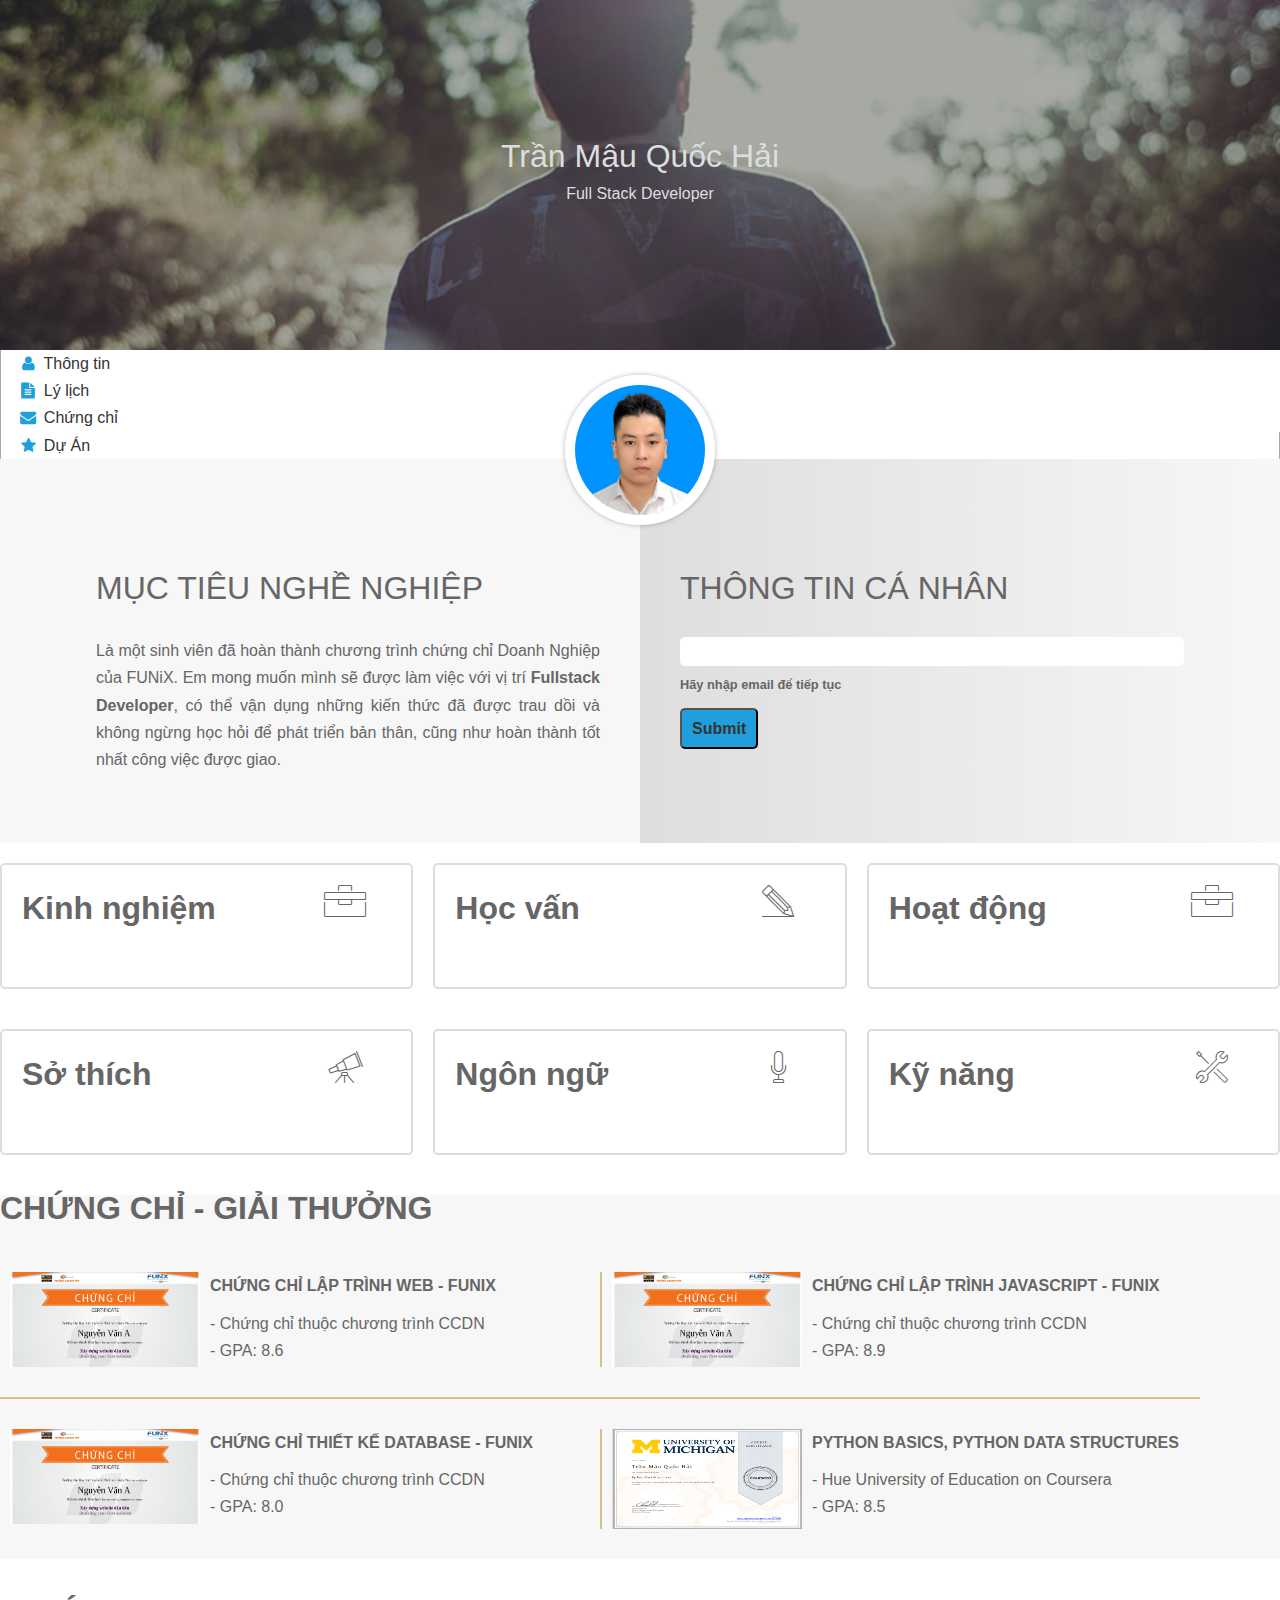
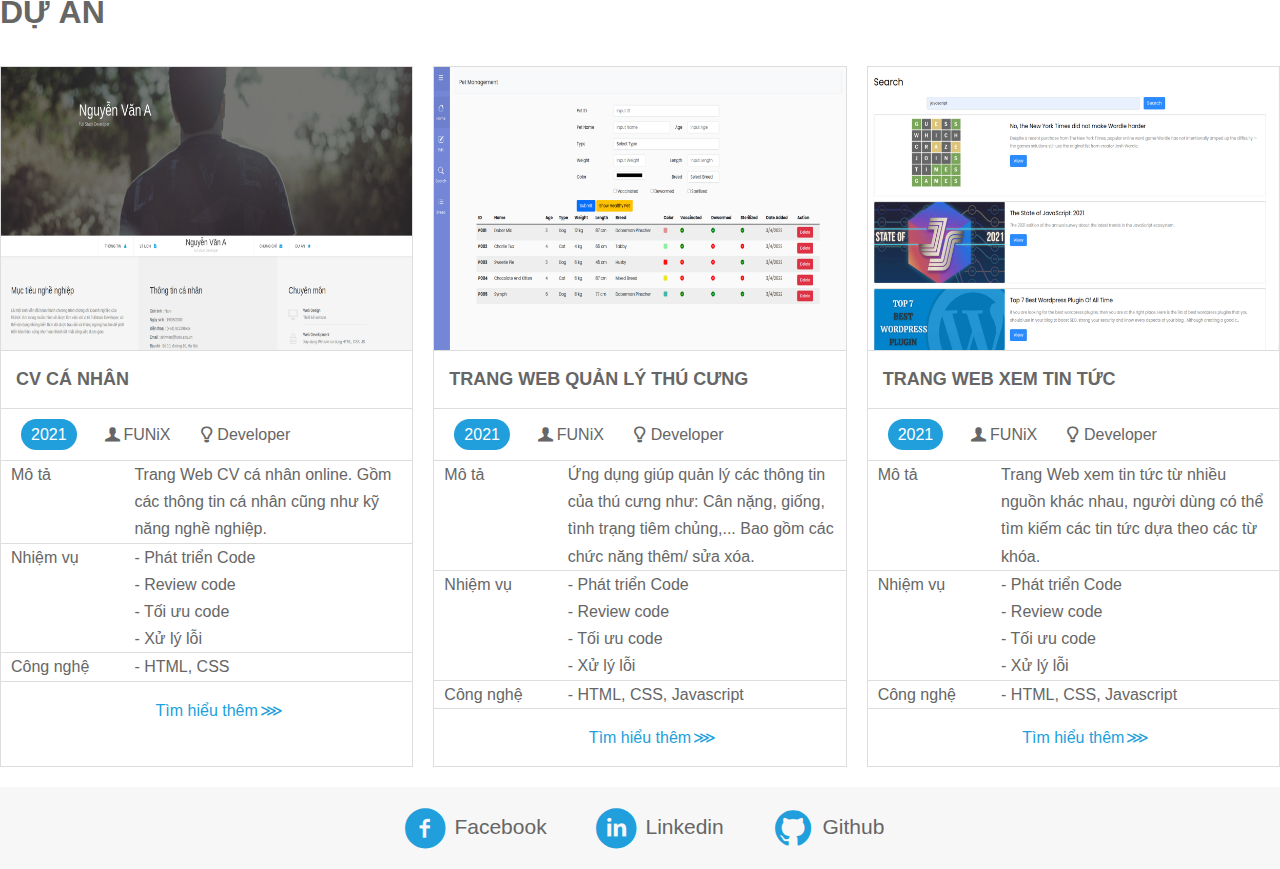
==== commit 672d9dfd: "fix lan thu n" ====
--- a/index.html
+++ b/index.html
@@ -4,6 +4,12 @@
     <meta charset="UTF-8" />
     <meta http-equiv="X-UA-Compatible" content="IE=edge" />
     <meta name="viewport" content="width=device-width, initial-scale=1.0" />
+    <link
+      href="https://cdn.jsdelivr.net/npm/bootstrap@5.0.2/dist/css/bootstrap.min.css"
+      rel="stylesheet"
+      integrity="sha384-EVSTQN3/azprG1Anm3QDgpJLIm9Nao0Yz1ztcQTwFspd3yD65VohhpuuCOmLASjC"
+      crossorigin="anonymous"
+    />
     <link rel="stylesheet" href="./css/laptop.css" />
     <link rel="stylesheet" href="./css/tablet.css" />
     <link rel="stylesheet" href="./css/mobile.css" />
@@ -21,21 +27,40 @@
     </div>
 
     <section id="nav-bar">
-      <nav class="container">
-        <a href="#about"><i class="icon-user icon-color-edit"></i> Thông tin</a>
-        <a href="#job-info"
-          ><i class="icon-doc-text-inv icon-color-edit"></i> Lý lịch</a
+      <nav class="navbar navbar-expand-md">
+        <nav
+          class="container d-flex justify-content-start justify-content-md-center position-relative"
         >
-        <div class="name">
-          <!-- <h3>Trần Mậu Quốc Hải</h3> -->
-          <!-- <p>Full Stack Developer</p> -->
-        </div>
-        <!-- tạo class chung chỉnh màu icon -->
-        <a href="#certificate"
-          ><i class="icon-mail-alt icon-color-edit"></i> Chứng chỉ</a
-        >
-        <a href="#project"><i class="icon-star-1 icon-color-edit"></i> Dự Án</a>
-        <img class="avatar" src="./images/anh3x4.jpg" alt="personal avatar" />
+          <ul class="navbar-nav fix-width">
+            <li class="nav-item">
+              <a class="nav-link" href="#about"
+                ><i class="icon-user icon-color-edit"></i> Thông tin</a
+              >
+            </li>
+            <li class="nav-item">
+              <a class="nav-link" href="#job-info"
+                ><i class="icon-doc-text-inv icon-color-edit"></i> Lý lịch</a
+              >
+            </li>
+            <li class="nav-item d-none d-lg-block avatar-block">
+              <img
+                class="avatar"
+                src="./images/anh3x4.jpg"
+                alt="personal avatar"
+              />
+            </li>
+            <li class="nav-item">
+              <a class="nav-link" href="#certificate"
+                ><i class="icon-mail-alt icon-color-edit"></i> Chứng chỉ</a
+              >
+            </li>
+            <li class="nav-item">
+              <a class="nav-link" href="#project"
+                ><i class="icon-star-1 icon-color-edit"></i> Dự Án</a
+              >
+            </li>
+          </ul>
+        </nav>
       </nav>
     </section>
 
@@ -91,7 +116,7 @@
                 Submit
               </button>
             </form>
-            <div class="emailExample hidden">Ex: johnconner9@proton.me</div>
+            <div class="emailExample hidden">Ex: joeblack9@proton.me</div>
           </div>
         </div>
       </div>
@@ -476,5 +501,10 @@
       </div>
     </section>
     <script src="./script/scrip.js"></script>
+    <script
+      src="https://cdn.jsdelivr.net/npm/bootstrap@5.0.2/dist/js/bootstrap.bundle.min.js"
+      integrity="sha384-MrcW6ZMFYlzcLA8Nl+NtUVF0sA7MsXsP1UyJoMp4YLEuNSfAP+JcXn/tWtIaxVXM"
+      crossorigin="anonymous"
+    ></script>
   </body>
 </html>
--- a/css/laptop.css
+++ b/css/laptop.css
@@ -40,13 +40,13 @@
   background: #f7f7f7;
 }
 
-section > .container {
+/* section > .container {
   max-width: 1170px;
   width: 100%;
   margin: auto;
   display: block;
   padding: 30px 50px;
-}
+} */
 
 /* CSS */
 /* section-title */
@@ -54,6 +54,7 @@
 .section-title {
   text-transform: uppercase;
   margin: 40px 0;
+  font-weight: bold;
 }
 
 /* banner */
@@ -98,47 +99,29 @@
 
 /* navbar */
 
-#nav-bar .container {
-  /* overflow: hidden; */
+nav.navbar {
   padding: 0;
-  display: flex;
-  justify-content: center;
 }
 
 #nav-bar .container a {
-  display: inline-block;
   width: 150px;
   text-align: center;
   color: #333;
   padding: 14px 16px;
   text-decoration: none;
+}
+
+#nav-bar .container li {
   border-left: 1px solid #aaa;
 }
 
-#nav-bar a + a {
+#nav-bar .container li:last-child {
   border-right: 1px solid #aaa;
 }
 
 #nav-bar .container a:hover {
   background-color: #333;
   color: #ddd;
-}
-
-.name {
-  width: 250px;
-  text-align: center;
-  display: flex;
-  flex-direction: column;
-  justify-content: center;
-}
-
-.name h3 {
-  padding-bottom: 5px;
-}
-
-.name p {
-  font-size: 12px;
-  color: #aaa;
 }
 
 /* about */
@@ -156,7 +139,7 @@
 
 /* căn chỉnh target */
 #target {
-  padding: 70px 40px 70px 150px;
+  padding: 70px 40px 70px 15%;
 }
 
 #target p {
@@ -166,7 +149,7 @@
 /* căn chỉnh và đặt màu nền personal-info */
 #personal-info {
   background: linear-gradient(90deg, #dedede, #f7f7f7);
-  padding: 70px 150px 70px 40px;
+  padding: 70px 15% 70px 40px;
 }
 
 .contact-icon > li {
@@ -212,6 +195,12 @@
   grid-template-columns: 3fr 1fr;
   grid-template-rows: auto 1fr;
   row-gap: 20px;
+}
+
+.grid-item-title > h1 {
+  font-size: 2rem;
+  font-weight: bold;
+  white-space: nowrap;
 }
 
 .grid-item > .show-item {
@@ -458,11 +447,11 @@
 
 /* tao avatar */
 
-#nav-bar .container {
-  position: relative;
-}
-
-#nav-bar .container .avatar {
+.avatar-block {
+  width: 200px;
+}
+
+#nav-bar .avatar {
   width: 150px;
   height: 150px;
   border: 10px solid #fff;
@@ -527,9 +516,10 @@
   color: #fff;
   padding: 5px 10px;
   border-radius: 5px;
-  position: absolute;
-  right: 0;
+  white-space: nowrap;
+  position: absolute;
   top: 40px;
+  left: 180px;
 }
 .emailExample::before {
   content: '\25B2';
@@ -580,6 +570,7 @@
 .viewMore p {
   text-align: center;
   position: relative;
+  margin: 0;
 }
 
 .viewLess::before {
--- a/css/tablet.css
+++ b/css/tablet.css
@@ -1,4 +1,4 @@
-@media only screen and (min-width: 767px) and (max-width: 1023px) {
+@media only screen and (min-width: 768px) and (max-width: 991px) {
   p,
   div,
   ul,
@@ -18,24 +18,13 @@
   .intro {
     height: 250px;
   }
-  /* Nav
-  /* navbar */
-  .name,
-  .avatar {
-    display: none;
+
+  /* about */
+
+  .width-fix > div {
+    padding: 10% !important;
   }
 
-  #nav-bar .container a {
-    width: 20%;
-  }
-
-  #nav-bar .container > a:nth-of-type(2) {
-    border-right: none;
-  }
-  /* about */
-  #about .container > div {
-    padding: 40px;
-  }
   #about .container div h1 {
     margin: 20px auto;
     text-align: center;
--- a/css/mobile.css
+++ b/css/mobile.css
@@ -1,4 +1,4 @@
-@media only screen and (max-width: 766px) {
+@media only screen and (max-width: 767px) {
   p,
   div,
   ul,
@@ -20,35 +20,47 @@
   .intro {
     height: 200px;
   }
-  /* Navbar */
-  .name,
-  .avatar {
-    display: none;
+
+  /* navbar */
+  #nav-bar .container {
+    max-width: 100%;
+    padding: 0;
   }
-  #nav-bar .container {
-    display: block;
+
+  .nav-link {
+    border: none;
+  }
+
+  .navbar-nav.fix-width {
     width: 100%;
   }
-  #nav-bar .container > a {
-    display: block;
+
+  #nav-bar .container a {
+    /* display: block; */
     width: 100%;
     text-align: left;
     padding: 10px 20px;
   }
 
-  #banner h1 {
-    font-size: 20px;
-    padding-bottom: 0;
+  #nav-bar .container li,
+  #nav-bar .container li:last-child {
+    border: none;
   }
 
   /* about */
+
+  .width-fix {
+    max-width: 100%;
+  }
+
+  .width-fix > div {
+    padding: 80px !important;
+  }
+
   #about .container {
     display: block;
   }
 
-  #about .container > div {
-    padding: 40px;
-  }
   #about .container div h1 {
     margin: 15px auto;
     text-align: center;
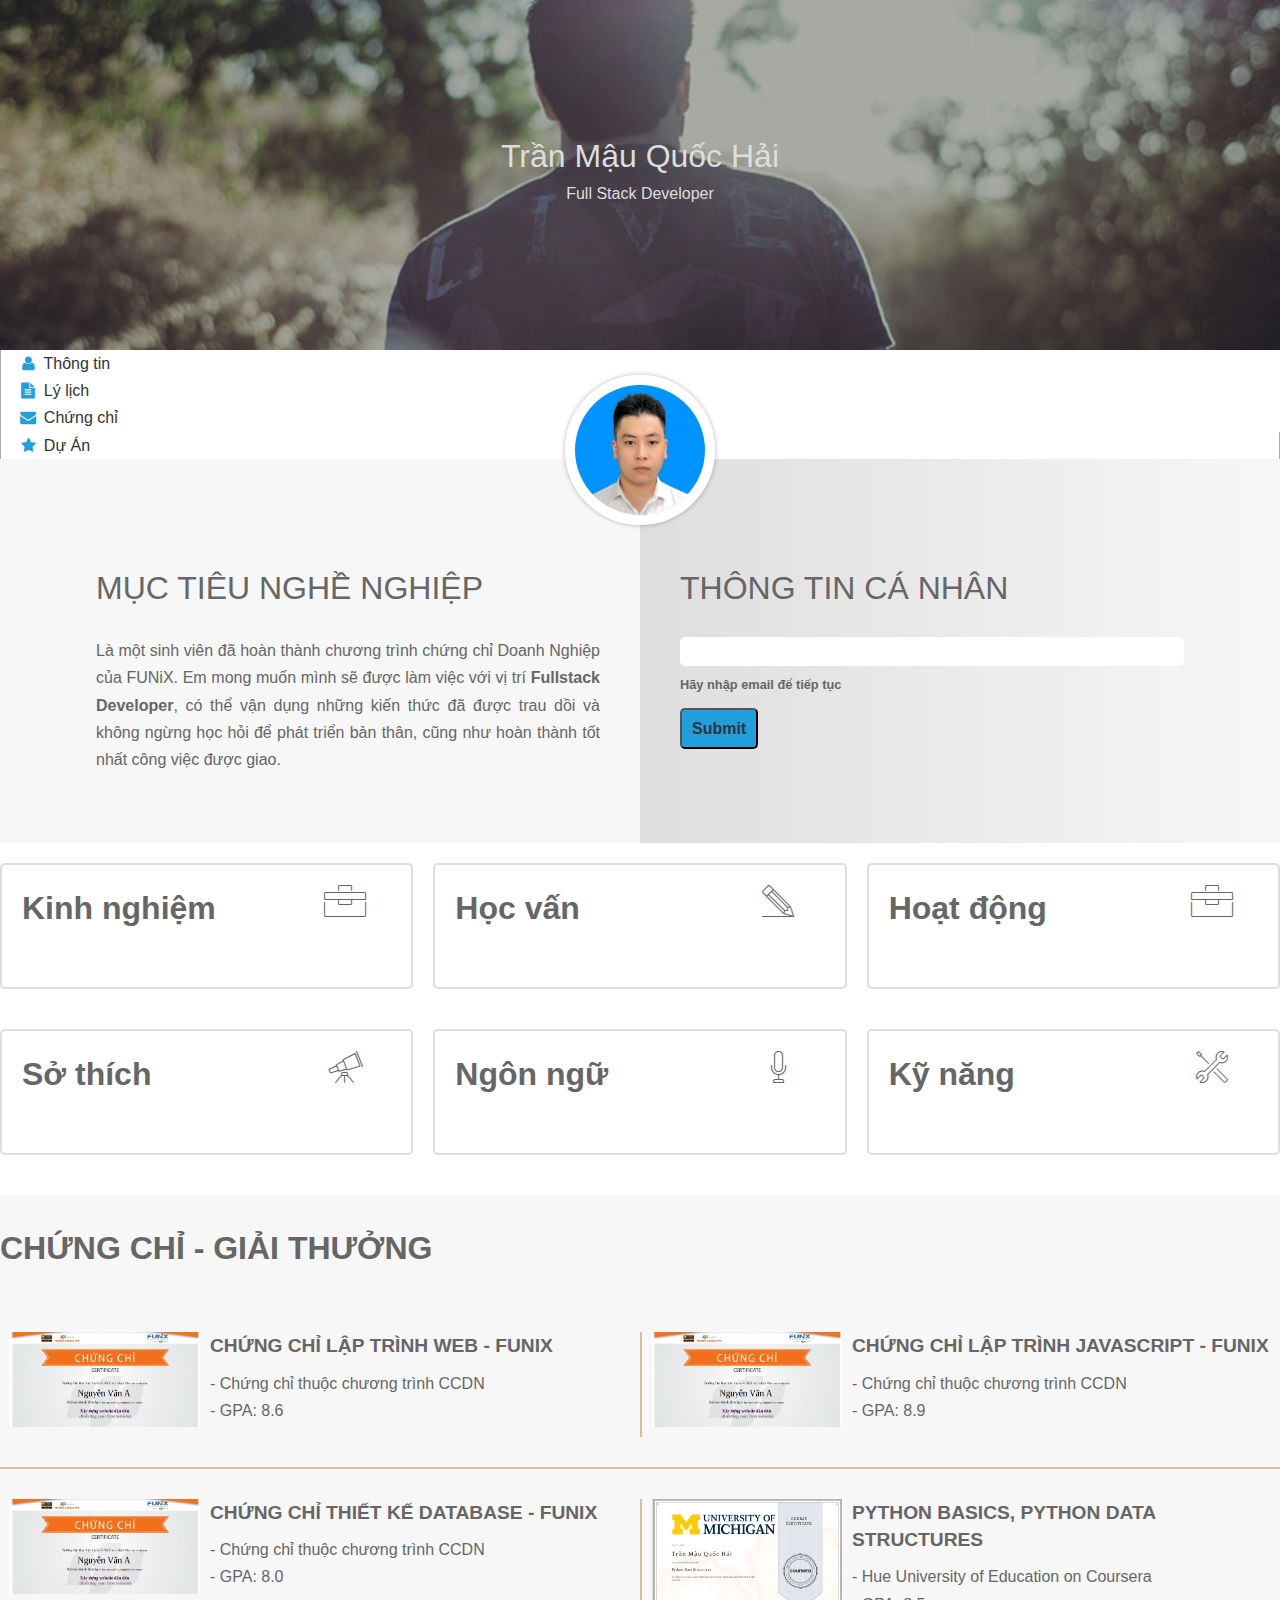
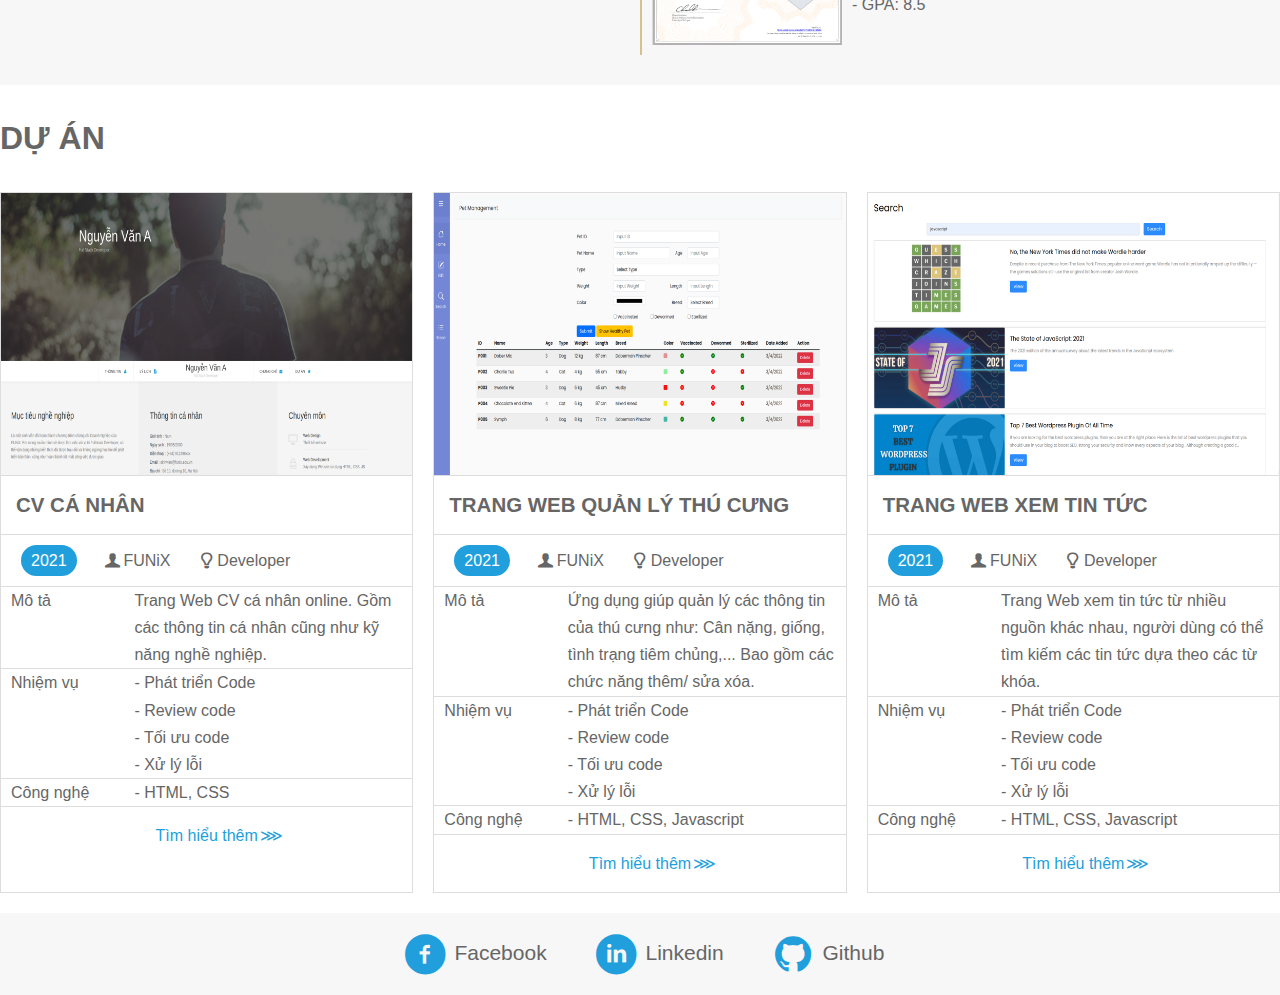
==== commit 3ec818cf: "repnsive fix" ====
--- a/index.html
+++ b/index.html
@@ -126,7 +126,7 @@
       <div class="container">
         <div style="margin-top: 20px" class="grid-item experience">
           <div class="grid-item-title">
-            <h1>Kinh nghiệm</h1>
+            <h1 class="wrap-fix">Kinh nghiệm</h1>
             <div class="viewMore hidden"><p>View more</p></div>
           </div>
           <i class="ic-toolbox job-info-icon"></i>
--- a/css/laptop.css
+++ b/css/laptop.css
@@ -28,6 +28,7 @@
 
 ul {
   list-style-type: none;
+  padding: 0;
 }
 
 .icon-color-edit {
@@ -200,11 +201,18 @@
 .grid-item-title > h1 {
   font-size: 2rem;
   font-weight: bold;
-  white-space: nowrap;
+}
+
+.show-item h3 {
+  line-height: 2.4rem;
 }
 
 .grid-item > .show-item {
   grid-column: 1 / span 2;
+}
+
+.wrap-fix {
+  white-space: nowrap;
 }
 
 /* chỉnh size của icon */
@@ -299,13 +307,13 @@
 /* certificate */
 /* fix margin-bottom của title */
 .mb-title-fix {
-  margin-bottom: 20px;
+  padding-top: 40px;
 }
 /* fix lại width của container */
-#certificate > .container {
+/* #certificate > .container {
   max-width: 1200px;
   width: 100%;
-}
+} */
 
 .certificate-grid {
   display: grid;
@@ -335,16 +343,14 @@
 .certi-grid-item img {
   width: 190px;
   margin-right: 10px;
-}
-
-.imgHeight {
-  height: 100px;
+  margin-bottom: 10px;
 }
 
 .certi-grid-item h4 {
   text-transform: uppercase;
   font-weight: 600;
   margin-bottom: 10px;
+  font-size: 1.2rem;
 }
 
 /* project */
@@ -375,7 +381,7 @@
 
 .project-name > a {
   text-transform: uppercase;
-  font-size: 18px;
+  font-size: calc(1.2rem + 0.1vw);
   font-weight: bold;
   padding: 15px;
   display: block;
@@ -519,7 +525,7 @@
   white-space: nowrap;
   position: absolute;
   top: 40px;
-  left: 180px;
+  left: 170px;
 }
 .emailExample::before {
   content: '\25B2';
--- a/css/tablet.css
+++ b/css/tablet.css
@@ -1,4 +1,4 @@
-@media only screen and (min-width: 768px) and (max-width: 991px) {
+@media only screen and (min-width: 768px) and (max-width: 1025px) {
   p,
   div,
   ul,
@@ -56,4 +56,8 @@
     font-size: 16px;
     padding: 10px;
   }
+
+  .certi-grid-item h4 {
+    font-size: 1.4rem;
+  }
 }
--- a/css/mobile.css
+++ b/css/mobile.css
@@ -35,6 +35,10 @@
     width: 100%;
   }
 
+  .fix-width > div {
+    padding: 0 20px;
+  }
+
   #nav-bar .container a {
     /* display: block; */
     width: 100%;
@@ -51,10 +55,6 @@
 
   .width-fix {
     max-width: 100%;
-  }
-
-  .width-fix > div {
-    padding: 80px !important;
   }
 
   #about .container {
@@ -85,6 +85,11 @@
     column-gap: 20px;
     row-gap: 10px;
   }
+
+  .grid-item-title > h1 {
+    font-size: 1.4rem;
+  }
+
   .certificate-grid {
     display: grid;
     grid-template-columns: 1fr;
